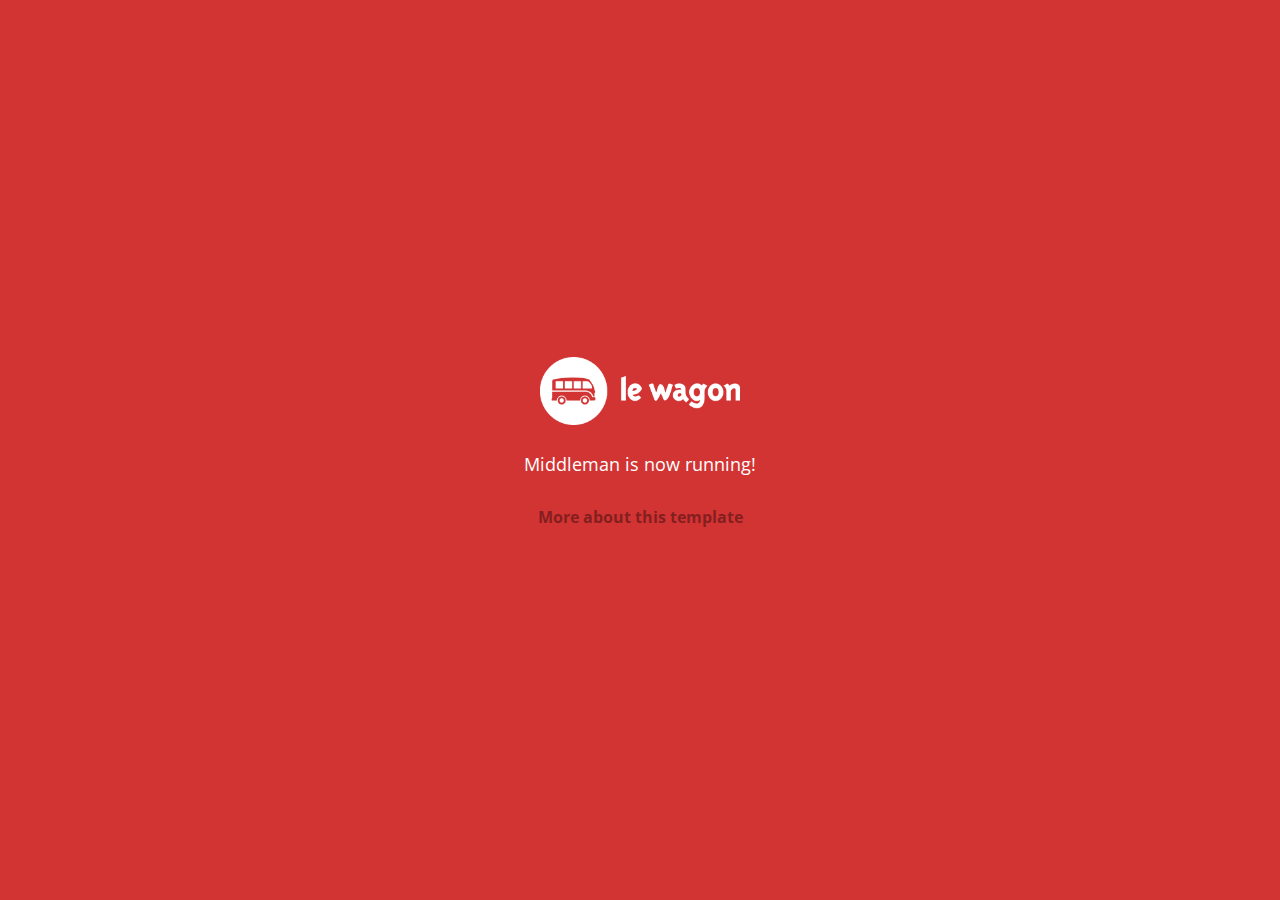
==== index.html @ c6ad1f58 "Automated commit at 2018-05-07 08:57:38 UTC by middleman-deploy 2.0.0-alpha" ====
<!doctype html>
<html>
  <head>
    <meta charset="utf-8">
    <meta http-equiv="x-ua-compatible" content="ie=edge">
    <meta name="viewport"
          content="width=device-width, initial-scale=1, shrink-to-fit=no">
    <!-- Use the title from a page's frontmatter if it has one -->
    <title>Le Wagon - Middleman</title>
    <link href="stylesheets/application-3c48b980.css" rel="stylesheet" />
    <script src="javascripts/application-93de88c9.js"></script>
    <link href="images/favicon-f15af148.png" rel="icon" type="image/png" />
  </head>
  <body>
    <div id="home">
  <div class="home-content">
    <img src="images/logo-acc9c0ec.png" width="200" alt="Logo" />
    <p>
      Middleman is now running!
    </p>
    <p class="about">
      <a href="about.html">More about this template</a>
    </p>
  </div>
</div>

  </body>
</html>
---- stylesheets/application-3c48b980.css ----
@import url("https://fonts.googleapis.com/css?family=Open+Sans:400,300,700|Raleway:400,100,300,700,500");/*!
 * Bootstrap v3.3.7 (http://getbootstrap.com)
 * Copyright 2011-2016 Twitter, Inc.
 * Licensed under MIT (https://github.com/twbs/bootstrap/blob/master/LICENSE)
 *//*! normalize.css v3.0.3 | MIT License | github.com/necolas/normalize.css */html{font-family:sans-serif;-ms-text-size-adjust:100%;-webkit-text-size-adjust:100%}body{margin:0}article,aside,details,figcaption,figure,footer,header,hgroup,main,menu,nav,section,summary{display:block}audio,canvas,progress,video{display:inline-block;vertical-align:baseline}audio:not([controls]){display:none;height:0}[hidden],template{display:none}a{background-color:transparent}a:active,a:hover{outline:0}abbr[title]{border-bottom:1px dotted}b,strong{font-weight:bold}dfn{font-style:italic}h1{font-size:2em;margin:0.67em 0}mark{background:#ff0;color:#000}small{font-size:80%}sub,sup{font-size:75%;line-height:0;position:relative;vertical-align:baseline}sup{top:-0.5em}sub{bottom:-0.25em}img{border:0}svg:not(:root){overflow:hidden}figure{margin:1em 40px}hr{-webkit-box-sizing:content-box;box-sizing:content-box;height:0}pre{overflow:auto}code,kbd,pre,samp{font-family:monospace, monospace;font-size:1em}button,input,optgroup,select,textarea{color:inherit;font:inherit;margin:0}button{overflow:visible}button,select{text-transform:none}button,html input[type="button"],input[type="reset"],input[type="submit"]{-webkit-appearance:button;cursor:pointer}button[disabled],html input[disabled]{cursor:default}button::-moz-focus-inner,input::-moz-focus-inner{border:0;padding:0}input{line-height:normal}input[type="checkbox"],input[type="radio"]{-webkit-box-sizing:border-box;box-sizing:border-box;padding:0}input[type="number"]::-webkit-inner-spin-button,input[type="number"]::-webkit-outer-spin-button{height:auto}input[type="search"]{-webkit-appearance:textfield;-webkit-box-sizing:content-box;box-sizing:content-box}input[type="search"]::-webkit-search-cancel-button,input[type="search"]::-webkit-search-decoration{-webkit-appearance:none}fieldset{border:1px solid #c0c0c0;margin:0 2px;padding:0.35em 0.625em 0.75em}legend{border:0;padding:0}textarea{overflow:auto}optgroup{font-weight:bold}table{border-collapse:collapse;border-spacing:0}td,th{padding:0}/*! Source: https://github.com/h5bp/html5-boilerplate/blob/master/src/css/main.css */@media print{*,*:before,*:after{background:transparent !important;color:#000 !important;-webkit-box-shadow:none !important;box-shadow:none !important;text-shadow:none !important}a,a:visited{text-decoration:underline}a[href]:after{content:" (" attr(href) ")"}abbr[title]:after{content:" (" attr(title) ")"}a[href^="#"]:after,a[href^="javascript:"]:after{content:""}pre,blockquote{border:1px solid #999;page-break-inside:avoid}thead{display:table-header-group}tr,img{page-break-inside:avoid}img{max-width:100% !important}p,h2,h3{orphans:3;widows:3}h2,h3{page-break-after:avoid}.navbar{display:none}.btn>.caret,.dropup>.btn>.caret{border-top-color:#000 !important}.label{border:1px solid #000}.table{border-collapse:collapse !important}.table td,.table th{background-color:#fff !important}.table-bordered th,.table-bordered td{border:1px solid #ddd !important}}@font-face{font-family:'Glyphicons Halflings';src:url("../assets/bootstrap/glyphicons-halflings-regular-86b6f62b.eot");src:url("../assets/bootstrap/glyphicons-halflings-regular-86b6f62b.eot?#iefix") format("embedded-opentype"),url("../assets/bootstrap/glyphicons-halflings-regular-ca35b697.woff2") format("woff2"),url("../assets/bootstrap/glyphicons-halflings-regular-278e49a8.woff") format("woff"),url("../assets/bootstrap/glyphicons-halflings-regular-44bc1850.ttf") format("truetype"),url("../assets/bootstrap/glyphicons-halflings-regular-de51a849.svg#glyphicons_halflingsregular") format("svg")}.glyphicon{position:relative;top:1px;display:inline-block;font-family:'Glyphicons Halflings';font-style:normal;font-weight:normal;line-height:1;-webkit-font-smoothing:antialiased;-moz-osx-font-smoothing:grayscale}.glyphicon-asterisk:before{content:"\002a"}.glyphicon-plus:before{content:"\002b"}.glyphicon-euro:before,.glyphicon-eur:before{content:"\20ac"}.glyphicon-minus:before{content:"\2212"}.glyphicon-cloud:before{content:"\2601"}.glyphicon-envelope:before{content:"\2709"}.glyphicon-pencil:before{content:"\270f"}.glyphicon-glass:before{content:"\e001"}.glyphicon-music:before{content:"\e002"}.glyphicon-search:before{content:"\e003"}.glyphicon-heart:before{content:"\e005"}.glyphicon-star:before{content:"\e006"}.glyphicon-star-empty:before{content:"\e007"}.glyphicon-user:before{content:"\e008"}.glyphicon-film:before{content:"\e009"}.glyphicon-th-large:before{content:"\e010"}.glyphicon-th:before{content:"\e011"}.glyphicon-th-list:before{content:"\e012"}.glyphicon-ok:before{content:"\e013"}.glyphicon-remove:before{content:"\e014"}.glyphicon-zoom-in:before{content:"\e015"}.glyphicon-zoom-out:before{content:"\e016"}.glyphicon-off:before{content:"\e017"}.glyphicon-signal:before{content:"\e018"}.glyphicon-cog:before{content:"\e019"}.glyphicon-trash:before{content:"\e020"}.glyphicon-home:before{content:"\e021"}.glyphicon-file:before{content:"\e022"}.glyphicon-time:before{content:"\e023"}.glyphicon-road:before{content:"\e024"}.glyphicon-download-alt:before{content:"\e025"}.glyphicon-download:before{content:"\e026"}.glyphicon-upload:before{content:"\e027"}.glyphicon-inbox:before{content:"\e028"}.glyphicon-play-circle:before{content:"\e029"}.glyphicon-repeat:before{content:"\e030"}.glyphicon-refresh:before{content:"\e031"}.glyphicon-list-alt:before{content:"\e032"}.glyphicon-lock:before{content:"\e033"}.glyphicon-flag:before{content:"\e034"}.glyphicon-headphones:before{content:"\e035"}.glyphicon-volume-off:before{content:"\e036"}.glyphicon-volume-down:before{content:"\e037"}.glyphicon-volume-up:before{content:"\e038"}.glyphicon-qrcode:before{content:"\e039"}.glyphicon-barcode:before{content:"\e040"}.glyphicon-tag:before{content:"\e041"}.glyphicon-tags:before{content:"\e042"}.glyphicon-book:before{content:"\e043"}.glyphicon-bookmark:before{content:"\e044"}.glyphicon-print:before{content:"\e045"}.glyphicon-camera:before{content:"\e046"}.glyphicon-font:before{content:"\e047"}.glyphicon-bold:before{content:"\e048"}.glyphicon-italic:before{content:"\e049"}.glyphicon-text-height:before{content:"\e050"}.glyphicon-text-width:before{content:"\e051"}.glyphicon-align-left:before{content:"\e052"}.glyphicon-align-center:before{content:"\e053"}.glyphicon-align-right:before{content:"\e054"}.glyphicon-align-justify:before{content:"\e055"}.glyphicon-list:before{content:"\e056"}.glyphicon-indent-left:before{content:"\e057"}.glyphicon-indent-right:before{content:"\e058"}.glyphicon-facetime-video:before{content:"\e059"}.glyphicon-picture:before{content:"\e060"}.glyphicon-map-marker:before{content:"\e062"}.glyphicon-adjust:before{content:"\e063"}.glyphicon-tint:before{content:"\e064"}.glyphicon-edit:before{content:"\e065"}.glyphicon-share:before{content:"\e066"}.glyphicon-check:before{content:"\e067"}.glyphicon-move:before{content:"\e068"}.glyphicon-step-backward:before{content:"\e069"}.glyphicon-fast-backward:before{content:"\e070"}.glyphicon-backward:before{content:"\e071"}.glyphicon-play:before{content:"\e072"}.glyphicon-pause:before{content:"\e073"}.glyphicon-stop:before{content:"\e074"}.glyphicon-forward:before{content:"\e075"}.glyphicon-fast-forward:before{content:"\e076"}.glyphicon-step-forward:before{content:"\e077"}.glyphicon-eject:before{content:"\e078"}.glyphicon-chevron-left:before{content:"\e079"}.glyphicon-chevron-right:before{content:"\e080"}.glyphicon-plus-sign:before{content:"\e081"}.glyphicon-minus-sign:before{content:"\e082"}.glyphicon-remove-sign:before{content:"\e083"}.glyphicon-ok-sign:before{content:"\e084"}.glyphicon-question-sign:before{content:"\e085"}.glyphicon-info-sign:before{content:"\e086"}.glyphicon-screenshot:before{content:"\e087"}.glyphicon-remove-circle:before{content:"\e088"}.glyphicon-ok-circle:before{content:"\e089"}.glyphicon-ban-circle:before{content:"\e090"}.glyphicon-arrow-left:before{content:"\e091"}.glyphicon-arrow-right:before{content:"\e092"}.glyphicon-arrow-up:before{content:"\e093"}.glyphicon-arrow-down:before{content:"\e094"}.glyphicon-share-alt:before{content:"\e095"}.glyphicon-resize-full:before{content:"\e096"}.glyphicon-resize-small:before{content:"\e097"}.glyphicon-exclamation-sign:before{content:"\e101"}.glyphicon-gift:before{content:"\e102"}.glyphicon-leaf:before{content:"\e103"}.glyphicon-fire:before{content:"\e104"}.glyphicon-eye-open:before{content:"\e105"}.glyphicon-eye-close:before{content:"\e106"}.glyphicon-warning-sign:before{content:"\e107"}.glyphicon-plane:before{content:"\e108"}.glyphicon-calendar:before{content:"\e109"}.glyphicon-random:before{content:"\e110"}.glyphicon-comment:before{content:"\e111"}.glyphicon-magnet:before{content:"\e112"}.glyphicon-chevron-up:before{content:"\e113"}.glyphicon-chevron-down:before{content:"\e114"}.glyphicon-retweet:before{content:"\e115"}.glyphicon-shopping-cart:before{content:"\e116"}.glyphicon-folder-close:before{content:"\e117"}.glyphicon-folder-open:before{content:"\e118"}.glyphicon-resize-vertical:before{content:"\e119"}.glyphicon-resize-horizontal:before{content:"\e120"}.glyphicon-hdd:before{content:"\e121"}.glyphicon-bullhorn:before{content:"\e122"}.glyphicon-bell:before{content:"\e123"}.glyphicon-certificate:before{content:"\e124"}.glyphicon-thumbs-up:before{content:"\e125"}.glyphicon-thumbs-down:before{content:"\e126"}.glyphicon-hand-right:before{content:"\e127"}.glyphicon-hand-left:before{content:"\e128"}.glyphicon-hand-up:before{content:"\e129"}.glyphicon-hand-down:before{content:"\e130"}.glyphicon-circle-arrow-right:before{content:"\e131"}.glyphicon-circle-arrow-left:before{content:"\e132"}.glyphicon-circle-arrow-up:before{content:"\e133"}.glyphicon-circle-arrow-down:before{content:"\e134"}.glyphicon-globe:before{content:"\e135"}.glyphicon-wrench:before{content:"\e136"}.glyphicon-tasks:before{content:"\e137"}.glyphicon-filter:before{content:"\e138"}.glyphicon-briefcase:before{content:"\e139"}.glyphicon-fullscreen:before{content:"\e140"}.glyphicon-dashboard:before{content:"\e141"}.glyphicon-paperclip:before{content:"\e142"}.glyphicon-heart-empty:before{content:"\e143"}.glyphicon-link:before{content:"\e144"}.glyphicon-phone:before{content:"\e145"}.glyphicon-pushpin:before{content:"\e146"}.glyphicon-usd:before{content:"\e148"}.glyphicon-gbp:before{content:"\e149"}.glyphicon-sort:before{content:"\e150"}.glyphicon-sort-by-alphabet:before{content:"\e151"}.glyphicon-sort-by-alphabet-alt:before{content:"\e152"}.glyphicon-sort-by-order:before{content:"\e153"}.glyphicon-sort-by-order-alt:before{content:"\e154"}.glyphicon-sort-by-attributes:before{content:"\e155"}.glyphicon-sort-by-attributes-alt:before{content:"\e156"}.glyphicon-unchecked:before{content:"\e157"}.glyphicon-expand:before{content:"\e158"}.glyphicon-collapse-down:before{content:"\e159"}.glyphicon-collapse-up:before{content:"\e160"}.glyphicon-log-in:before{content:"\e161"}.glyphicon-flash:before{content:"\e162"}.glyphicon-log-out:before{content:"\e163"}.glyphicon-new-window:before{content:"\e164"}.glyphicon-record:before{content:"\e165"}.glyphicon-save:before{content:"\e166"}.glyphicon-open:before{content:"\e167"}.glyphicon-saved:before{content:"\e168"}.glyphicon-import:before{content:"\e169"}.glyphicon-export:before{content:"\e170"}.glyphicon-send:before{content:"\e171"}.glyphicon-floppy-disk:before{content:"\e172"}.glyphicon-floppy-saved:before{content:"\e173"}.glyphicon-floppy-remove:before{content:"\e174"}.glyphicon-floppy-save:before{content:"\e175"}.glyphicon-floppy-open:before{content:"\e176"}.glyphicon-credit-card:before{content:"\e177"}.glyphicon-transfer:before{content:"\e178"}.glyphicon-cutlery:before{content:"\e179"}.glyphicon-header:before{content:"\e180"}.glyphicon-compressed:before{content:"\e181"}.glyphicon-earphone:before{content:"\e182"}.glyphicon-phone-alt:before{content:"\e183"}.glyphicon-tower:before{content:"\e184"}.glyphicon-stats:before{content:"\e185"}.glyphicon-sd-video:before{content:"\e186"}.glyphicon-hd-video:before{content:"\e187"}.glyphicon-subtitles:before{content:"\e188"}.glyphicon-sound-stereo:before{content:"\e189"}.glyphicon-sound-dolby:before{content:"\e190"}.glyphicon-sound-5-1:before{content:"\e191"}.glyphicon-sound-6-1:before{content:"\e192"}.glyphicon-sound-7-1:before{content:"\e193"}.glyphicon-copyright-mark:before{content:"\e194"}.glyphicon-registration-mark:before{content:"\e195"}.glyphicon-cloud-download:before{content:"\e197"}.glyphicon-cloud-upload:before{content:"\e198"}.glyphicon-tree-conifer:before{content:"\e199"}.glyphicon-tree-deciduous:before{content:"\e200"}.glyphicon-cd:before{content:"\e201"}.glyphicon-save-file:before{content:"\e202"}.glyphicon-open-file:before{content:"\e203"}.glyphicon-level-up:before{content:"\e204"}.glyphicon-copy:before{content:"\e205"}.glyphicon-paste:before{content:"\e206"}.glyphicon-alert:before{content:"\e209"}.glyphicon-equalizer:before{content:"\e210"}.glyphicon-king:before{content:"\e211"}.glyphicon-queen:before{content:"\e212"}.glyphicon-pawn:before{content:"\e213"}.glyphicon-bishop:before{content:"\e214"}.glyphicon-knight:before{content:"\e215"}.glyphicon-baby-formula:before{content:"\e216"}.glyphicon-tent:before{content:"\26fa"}.glyphicon-blackboard:before{content:"\e218"}.glyphicon-bed:before{content:"\e219"}.glyphicon-apple:before{content:"\f8ff"}.glyphicon-erase:before{content:"\e221"}.glyphicon-hourglass:before{content:"\231b"}.glyphicon-lamp:before{content:"\e223"}.glyphicon-duplicate:before{content:"\e224"}.glyphicon-piggy-bank:before{content:"\e225"}.glyphicon-scissors:before{content:"\e226"}.glyphicon-bitcoin:before{content:"\e227"}.glyphicon-btc:before{content:"\e227"}.glyphicon-xbt:before{content:"\e227"}.glyphicon-yen:before{content:"\00a5"}.glyphicon-jpy:before{content:"\00a5"}.glyphicon-ruble:before{content:"\20bd"}.glyphicon-rub:before{content:"\20bd"}.glyphicon-scale:before{content:"\e230"}.glyphicon-ice-lolly:before{content:"\e231"}.glyphicon-ice-lolly-tasted:before{content:"\e232"}.glyphicon-education:before{content:"\e233"}.glyphicon-option-horizontal:before{content:"\e234"}.glyphicon-option-vertical:before{content:"\e235"}.glyphicon-menu-hamburger:before{content:"\e236"}.glyphicon-modal-window:before{content:"\e237"}.glyphicon-oil:before{content:"\e238"}.glyphicon-grain:before{content:"\e239"}.glyphicon-sunglasses:before{content:"\e240"}.glyphicon-text-size:before{content:"\e241"}.glyphicon-text-color:before{content:"\e242"}.glyphicon-text-background:before{content:"\e243"}.glyphicon-object-align-top:before{content:"\e244"}.glyphicon-object-align-bottom:before{content:"\e245"}.glyphicon-object-align-horizontal:before{content:"\e246"}.glyphicon-object-align-left:before{content:"\e247"}.glyphicon-object-align-vertical:before{content:"\e248"}.glyphicon-object-align-right:before{content:"\e249"}.glyphicon-triangle-right:before{content:"\e250"}.glyphicon-triangle-left:before{content:"\e251"}.glyphicon-triangle-bottom:before{content:"\e252"}.glyphicon-triangle-top:before{content:"\e253"}.glyphicon-console:before{content:"\e254"}.glyphicon-superscript:before{content:"\e255"}.glyphicon-subscript:before{content:"\e256"}.glyphicon-menu-left:before{content:"\e257"}.glyphicon-menu-right:before{content:"\e258"}.glyphicon-menu-down:before{content:"\e259"}.glyphicon-menu-up:before{content:"\e260"}*{-webkit-box-sizing:border-box;box-sizing:border-box}*:before,*:after{-webkit-box-sizing:border-box;box-sizing:border-box}html{font-size:10px;-webkit-tap-highlight-color:transparent}body{font-family:"Open Sans", "Helvetica", "sans-serif";font-size:18px;line-height:1.42857143;color:#333333;background-color:#F4F4F4}input,button,select,textarea{font-family:inherit;font-size:inherit;line-height:inherit}a{color:#469AE0;text-decoration:none}a:hover,a:focus{color:#1f74ba;text-decoration:underline}a:focus{outline:5px auto -webkit-focus-ring-color;outline-offset:-2px}figure{margin:0}img{vertical-align:middle}.img-responsive{display:block;max-width:100%;height:auto}.img-rounded{border-radius:2px}.img-thumbnail{padding:4px;line-height:1.42857143;background-color:#F4F4F4;border:1px solid #ddd;border-radius:2px;-webkit-transition:all 0.2s ease-in-out;transition:all 0.2s ease-in-out;display:inline-block;max-width:100%;height:auto}.img-circle{border-radius:50%}hr{margin-top:25px;margin-bottom:25px;border:0;border-top:1px solid #eeeeee}.sr-only{position:absolute;width:1px;height:1px;margin:-1px;padding:0;overflow:hidden;clip:rect(0, 0, 0, 0);border:0}.sr-only-focusable:active,.sr-only-focusable:focus{position:static;width:auto;height:auto;margin:0;overflow:visible;clip:auto}[role="button"]{cursor:pointer}h1,h2,h3,h4,h5,h6,.h1,.h2,.h3,.h4,.h5,.h6{font-family:"Raleway", "Helvetica", "sans-serif";font-weight:500;line-height:1.1;color:inherit}h1 small,h1 .small,h2 small,h2 .small,h3 small,h3 .small,h4 small,h4 .small,h5 small,h5 .small,h6 small,h6 .small,.h1 small,.h1 .small,.h2 small,.h2 .small,.h3 small,.h3 .small,.h4 small,.h4 .small,.h5 small,.h5 .small,.h6 small,.h6 .small{font-weight:normal;line-height:1;color:#777777}h1,.h1,h2,.h2,h3,.h3{margin-top:25px;margin-bottom:12.5px}h1 small,h1 .small,.h1 small,.h1 .small,h2 small,h2 .small,.h2 small,.h2 .small,h3 small,h3 .small,.h3 small,.h3 .small{font-size:65%}h4,.h4,h5,.h5,h6,.h6{margin-top:12.5px;margin-bottom:12.5px}h4 small,h4 .small,.h4 small,.h4 .small,h5 small,h5 .small,.h5 small,.h5 .small,h6 small,h6 .small,.h6 small,.h6 .small{font-size:75%}h1,.h1{font-size:46px}h2,.h2{font-size:38px}h3,.h3{font-size:31px}h4,.h4{font-size:23px}h5,.h5{font-size:18px}h6,.h6{font-size:16px}p{margin:0 0 12.5px}.lead{margin-bottom:25px;font-size:20px;font-weight:300;line-height:1.4}@media (min-width: 768px){.lead{font-size:27px}}small,.small{font-size:88%}mark,.mark{background-color:#fcf8e3;padding:.2em}.text-left{text-align:left}.text-right{text-align:right}.text-center{text-align:center}.text-justify{text-align:justify}.text-nowrap{white-space:nowrap}.text-lowercase{text-transform:lowercase}.text-uppercase,.initialism{text-transform:uppercase}.text-capitalize{text-transform:capitalize}.text-muted{color:#777777}.text-primary{color:#469AE0}a.text-primary:hover,a.text-primary:focus{color:#2381d0}.text-success{color:#3c763d}a.text-success:hover,a.text-success:focus{color:#2b542c}.text-info{color:#31708f}a.text-info:hover,a.text-info:focus{color:#245269}.text-warning{color:#8a6d3b}a.text-warning:hover,a.text-warning:focus{color:#66512c}.text-danger{color:#a94442}a.text-danger:hover,a.text-danger:focus{color:#843534}.bg-primary{color:#fff}.bg-primary{background-color:#469AE0}a.bg-primary:hover,a.bg-primary:focus{background-color:#2381d0}.bg-success{background-color:#dff0d8}a.bg-success:hover,a.bg-success:focus{background-color:#c1e2b3}.bg-info{background-color:#d9edf7}a.bg-info:hover,a.bg-info:focus{background-color:#afd9ee}.bg-warning{background-color:#fcf8e3}a.bg-warning:hover,a.bg-warning:focus{background-color:#f7ecb5}.bg-danger{background-color:#f2dede}a.bg-danger:hover,a.bg-danger:focus{background-color:#e4b9b9}.page-header{padding-bottom:11.5px;margin:50px 0 25px;border-bottom:1px solid #eeeeee}ul,ol{margin-top:0;margin-bottom:12.5px}ul ul,ul ol,ol ul,ol ol{margin-bottom:0}.list-unstyled{padding-left:0;list-style:none}.list-inline{padding-left:0;list-style:none;margin-left:-5px}.list-inline>li{display:inline-block;padding-left:5px;padding-right:5px}dl{margin-top:0;margin-bottom:25px}dt,dd{line-height:1.42857143}dt{font-weight:bold}dd{margin-left:0}.dl-horizontal dd:before,.dl-horizontal dd:after{content:" ";display:table}.dl-horizontal dd:after{clear:both}@media (min-width: 768px){.dl-horizontal dt{float:left;width:160px;clear:left;text-align:right;overflow:hidden;text-overflow:ellipsis;white-space:nowrap}.dl-horizontal dd{margin-left:180px}}abbr[title],abbr[data-original-title]{cursor:help;border-bottom:1px dotted #777777}.initialism{font-size:90%}blockquote{padding:12.5px 25px;margin:0 0 25px;font-size:22.5px;border-left:5px solid #eeeeee}blockquote p:last-child,blockquote ul:last-child,blockquote ol:last-child{margin-bottom:0}blockquote footer,blockquote small,blockquote .small{display:block;font-size:80%;line-height:1.42857143;color:#777777}blockquote footer:before,blockquote small:before,blockquote .small:before{content:'\2014 \00A0'}.blockquote-reverse,blockquote.pull-right{padding-right:15px;padding-left:0;border-right:5px solid #eeeeee;border-left:0;text-align:right}.blockquote-reverse footer:before,.blockquote-reverse small:before,.blockquote-reverse .small:before,blockquote.pull-right footer:before,blockquote.pull-right small:before,blockquote.pull-right .small:before{content:''}.blockquote-reverse footer:after,.blockquote-reverse small:after,.blockquote-reverse .small:after,blockquote.pull-right footer:after,blockquote.pull-right small:after,blockquote.pull-right .small:after{content:'\00A0 \2014'}address{margin-bottom:25px;font-style:normal;line-height:1.42857143}code,kbd,pre,samp{font-family:Menlo, Monaco, Consolas, "Courier New", monospace}code{padding:2px 4px;font-size:90%;color:#c7254e;background-color:#f9f2f4;border-radius:2px}kbd{padding:2px 4px;font-size:90%;color:#fff;background-color:#333;border-radius:2px;-webkit-box-shadow:inset 0 -1px 0 rgba(0,0,0,0.25);box-shadow:inset 0 -1px 0 rgba(0,0,0,0.25)}kbd kbd{padding:0;font-size:100%;font-weight:bold;-webkit-box-shadow:none;box-shadow:none}pre{display:block;padding:12px;margin:0 0 12.5px;font-size:17px;line-height:1.42857143;word-break:break-all;word-wrap:break-word;color:#333333;background-color:#f5f5f5;border:1px solid #ccc;border-radius:2px}pre code{padding:0;font-size:inherit;color:inherit;white-space:pre-wrap;background-color:transparent;border-radius:0}.pre-scrollable{max-height:340px;overflow-y:scroll}.container{margin-right:auto;margin-left:auto;padding-left:15px;padding-right:15px}.container:before,.container:after{content:" ";display:table}.container:after{clear:both}@media (min-width: 768px){.container{width:750px}}@media (min-width: 992px){.container{width:970px}}@media (min-width: 1200px){.container{width:1170px}}.container-fluid{margin-right:auto;margin-left:auto;padding-left:15px;padding-right:15px}.container-fluid:before,.container-fluid:after{content:" ";display:table}.container-fluid:after{clear:both}.row{margin-left:-15px;margin-right:-15px}.row:before,.row:after{content:" ";display:table}.row:after{clear:both}.col-xs-1,.col-sm-1,.col-md-1,.col-lg-1,.col-xs-2,.col-sm-2,.col-md-2,.col-lg-2,.col-xs-3,.col-sm-3,.col-md-3,.col-lg-3,.col-xs-4,.col-sm-4,.col-md-4,.col-lg-4,.col-xs-5,.col-sm-5,.col-md-5,.col-lg-5,.col-xs-6,.col-sm-6,.col-md-6,.col-lg-6,.col-xs-7,.col-sm-7,.col-md-7,.col-lg-7,.col-xs-8,.col-sm-8,.col-md-8,.col-lg-8,.col-xs-9,.col-sm-9,.col-md-9,.col-lg-9,.col-xs-10,.col-sm-10,.col-md-10,.col-lg-10,.col-xs-11,.col-sm-11,.col-md-11,.col-lg-11,.col-xs-12,.col-sm-12,.col-md-12,.col-lg-12{position:relative;min-height:1px;padding-left:15px;padding-right:15px}.col-xs-1,.col-xs-2,.col-xs-3,.col-xs-4,.col-xs-5,.col-xs-6,.col-xs-7,.col-xs-8,.col-xs-9,.col-xs-10,.col-xs-11,.col-xs-12{float:left}.col-xs-1{width:8.33333333%}.col-xs-2{width:16.66666667%}.col-xs-3{width:25%}.col-xs-4{width:33.33333333%}.col-xs-5{width:41.66666667%}.col-xs-6{width:50%}.col-xs-7{width:58.33333333%}.col-xs-8{width:66.66666667%}.col-xs-9{width:75%}.col-xs-10{width:83.33333333%}.col-xs-11{width:91.66666667%}.col-xs-12{width:100%}.col-xs-pull-0{right:auto}.col-xs-pull-1{right:8.33333333%}.col-xs-pull-2{right:16.66666667%}.col-xs-pull-3{right:25%}.col-xs-pull-4{right:33.33333333%}.col-xs-pull-5{right:41.66666667%}.col-xs-pull-6{right:50%}.col-xs-pull-7{right:58.33333333%}.col-xs-pull-8{right:66.66666667%}.col-xs-pull-9{right:75%}.col-xs-pull-10{right:83.33333333%}.col-xs-pull-11{right:91.66666667%}.col-xs-pull-12{right:100%}.col-xs-push-0{left:auto}.col-xs-push-1{left:8.33333333%}.col-xs-push-2{left:16.66666667%}.col-xs-push-3{left:25%}.col-xs-push-4{left:33.33333333%}.col-xs-push-5{left:41.66666667%}.col-xs-push-6{left:50%}.col-xs-push-7{left:58.33333333%}.col-xs-push-8{left:66.66666667%}.col-xs-push-9{left:75%}.col-xs-push-10{left:83.33333333%}.col-xs-push-11{left:91.66666667%}.col-xs-push-12{left:100%}.col-xs-offset-0{margin-left:0%}.col-xs-offset-1{margin-left:8.33333333%}.col-xs-offset-2{margin-left:16.66666667%}.col-xs-offset-3{margin-left:25%}.col-xs-offset-4{margin-left:33.33333333%}.col-xs-offset-5{margin-left:41.66666667%}.col-xs-offset-6{margin-left:50%}.col-xs-offset-7{margin-left:58.33333333%}.col-xs-offset-8{margin-left:66.66666667%}.col-xs-offset-9{margin-left:75%}.col-xs-offset-10{margin-left:83.33333333%}.col-xs-offset-11{margin-left:91.66666667%}.col-xs-offset-12{margin-left:100%}@media (min-width: 768px){.col-sm-1,.col-sm-2,.col-sm-3,.col-sm-4,.col-sm-5,.col-sm-6,.col-sm-7,.col-sm-8,.col-sm-9,.col-sm-10,.col-sm-11,.col-sm-12{float:left}.col-sm-1{width:8.33333333%}.col-sm-2{width:16.66666667%}.col-sm-3{width:25%}.col-sm-4{width:33.33333333%}.col-sm-5{width:41.66666667%}.col-sm-6{width:50%}.col-sm-7{width:58.33333333%}.col-sm-8{width:66.66666667%}.col-sm-9{width:75%}.col-sm-10{width:83.33333333%}.col-sm-11{width:91.66666667%}.col-sm-12{width:100%}.col-sm-pull-0{right:auto}.col-sm-pull-1{right:8.33333333%}.col-sm-pull-2{right:16.66666667%}.col-sm-pull-3{right:25%}.col-sm-pull-4{right:33.33333333%}.col-sm-pull-5{right:41.66666667%}.col-sm-pull-6{right:50%}.col-sm-pull-7{right:58.33333333%}.col-sm-pull-8{right:66.66666667%}.col-sm-pull-9{right:75%}.col-sm-pull-10{right:83.33333333%}.col-sm-pull-11{right:91.66666667%}.col-sm-pull-12{right:100%}.col-sm-push-0{left:auto}.col-sm-push-1{left:8.33333333%}.col-sm-push-2{left:16.66666667%}.col-sm-push-3{left:25%}.col-sm-push-4{left:33.33333333%}.col-sm-push-5{left:41.66666667%}.col-sm-push-6{left:50%}.col-sm-push-7{left:58.33333333%}.col-sm-push-8{left:66.66666667%}.col-sm-push-9{left:75%}.col-sm-push-10{left:83.33333333%}.col-sm-push-11{left:91.66666667%}.col-sm-push-12{left:100%}.col-sm-offset-0{margin-left:0%}.col-sm-offset-1{margin-left:8.33333333%}.col-sm-offset-2{margin-left:16.66666667%}.col-sm-offset-3{margin-left:25%}.col-sm-offset-4{margin-left:33.33333333%}.col-sm-offset-5{margin-left:41.66666667%}.col-sm-offset-6{margin-left:50%}.col-sm-offset-7{margin-left:58.33333333%}.col-sm-offset-8{margin-left:66.66666667%}.col-sm-offset-9{margin-left:75%}.col-sm-offset-10{margin-left:83.33333333%}.col-sm-offset-11{margin-left:91.66666667%}.col-sm-offset-12{margin-left:100%}}@media (min-width: 992px){.col-md-1,.col-md-2,.col-md-3,.col-md-4,.col-md-5,.col-md-6,.col-md-7,.col-md-8,.col-md-9,.col-md-10,.col-md-11,.col-md-12{float:left}.col-md-1{width:8.33333333%}.col-md-2{width:16.66666667%}.col-md-3{width:25%}.col-md-4{width:33.33333333%}.col-md-5{width:41.66666667%}.col-md-6{width:50%}.col-md-7{width:58.33333333%}.col-md-8{width:66.66666667%}.col-md-9{width:75%}.col-md-10{width:83.33333333%}.col-md-11{width:91.66666667%}.col-md-12{width:100%}.col-md-pull-0{right:auto}.col-md-pull-1{right:8.33333333%}.col-md-pull-2{right:16.66666667%}.col-md-pull-3{right:25%}.col-md-pull-4{right:33.33333333%}.col-md-pull-5{right:41.66666667%}.col-md-pull-6{right:50%}.col-md-pull-7{right:58.33333333%}.col-md-pull-8{right:66.66666667%}.col-md-pull-9{right:75%}.col-md-pull-10{right:83.33333333%}.col-md-pull-11{right:91.66666667%}.col-md-pull-12{right:100%}.col-md-push-0{left:auto}.col-md-push-1{left:8.33333333%}.col-md-push-2{left:16.66666667%}.col-md-push-3{left:25%}.col-md-push-4{left:33.33333333%}.col-md-push-5{left:41.66666667%}.col-md-push-6{left:50%}.col-md-push-7{left:58.33333333%}.col-md-push-8{left:66.66666667%}.col-md-push-9{left:75%}.col-md-push-10{left:83.33333333%}.col-md-push-11{left:91.66666667%}.col-md-push-12{left:100%}.col-md-offset-0{margin-left:0%}.col-md-offset-1{margin-left:8.33333333%}.col-md-offset-2{margin-left:16.66666667%}.col-md-offset-3{margin-left:25%}.col-md-offset-4{margin-left:33.33333333%}.col-md-offset-5{margin-left:41.66666667%}.col-md-offset-6{margin-left:50%}.col-md-offset-7{margin-left:58.33333333%}.col-md-offset-8{margin-left:66.66666667%}.col-md-offset-9{margin-left:75%}.col-md-offset-10{margin-left:83.33333333%}.col-md-offset-11{margin-left:91.66666667%}.col-md-offset-12{margin-left:100%}}@media (min-width: 1200px){.col-lg-1,.col-lg-2,.col-lg-3,.col-lg-4,.col-lg-5,.col-lg-6,.col-lg-7,.col-lg-8,.col-lg-9,.col-lg-10,.col-lg-11,.col-lg-12{float:left}.col-lg-1{width:8.33333333%}.col-lg-2{width:16.66666667%}.col-lg-3{width:25%}.col-lg-4{width:33.33333333%}.col-lg-5{width:41.66666667%}.col-lg-6{width:50%}.col-lg-7{width:58.33333333%}.col-lg-8{width:66.66666667%}.col-lg-9{width:75%}.col-lg-10{width:83.33333333%}.col-lg-11{width:91.66666667%}.col-lg-12{width:100%}.col-lg-pull-0{right:auto}.col-lg-pull-1{right:8.33333333%}.col-lg-pull-2{right:16.66666667%}.col-lg-pull-3{right:25%}.col-lg-pull-4{right:33.33333333%}.col-lg-pull-5{right:41.66666667%}.col-lg-pull-6{right:50%}.col-lg-pull-7{right:58.33333333%}.col-lg-pull-8{right:66.66666667%}.col-lg-pull-9{right:75%}.col-lg-pull-10{right:83.33333333%}.col-lg-pull-11{right:91.66666667%}.col-lg-pull-12{right:100%}.col-lg-push-0{left:auto}.col-lg-push-1{left:8.33333333%}.col-lg-push-2{left:16.66666667%}.col-lg-push-3{left:25%}.col-lg-push-4{left:33.33333333%}.col-lg-push-5{left:41.66666667%}.col-lg-push-6{left:50%}.col-lg-push-7{left:58.33333333%}.col-lg-push-8{left:66.66666667%}.col-lg-push-9{left:75%}.col-lg-push-10{left:83.33333333%}.col-lg-push-11{left:91.66666667%}.col-lg-push-12{left:100%}.col-lg-offset-0{margin-left:0%}.col-lg-offset-1{margin-left:8.33333333%}.col-lg-offset-2{margin-left:16.66666667%}.col-lg-offset-3{margin-left:25%}.col-lg-offset-4{margin-left:33.33333333%}.col-lg-offset-5{margin-left:41.66666667%}.col-lg-offset-6{margin-left:50%}.col-lg-offset-7{margin-left:58.33333333%}.col-lg-offset-8{margin-left:66.66666667%}.col-lg-offset-9{margin-left:75%}.col-lg-offset-10{margin-left:83.33333333%}.col-lg-offset-11{margin-left:91.66666667%}.col-lg-offset-12{margin-left:100%}}table{background-color:transparent}caption{padding-top:8px;padding-bottom:8px;color:#777777;text-align:left}th{text-align:left}.table{width:100%;max-width:100%;margin-bottom:25px}.table>thead>tr>th,.table>thead>tr>td,.table>tbody>tr>th,.table>tbody>tr>td,.table>tfoot>tr>th,.table>tfoot>tr>td{padding:8px;line-height:1.42857143;vertical-align:top;border-top:1px solid #ddd}.table>thead>tr>th{vertical-align:bottom;border-bottom:2px solid #ddd}.table>caption+thead>tr:first-child>th,.table>caption+thead>tr:first-child>td,.table>colgroup+thead>tr:first-child>th,.table>colgroup+thead>tr:first-child>td,.table>thead:first-child>tr:first-child>th,.table>thead:first-child>tr:first-child>td{border-top:0}.table>tbody+tbody{border-top:2px solid #ddd}.table .table{background-color:#F4F4F4}.table-condensed>thead>tr>th,.table-condensed>thead>tr>td,.table-condensed>tbody>tr>th,.table-condensed>tbody>tr>td,.table-condensed>tfoot>tr>th,.table-condensed>tfoot>tr>td{padding:5px}.table-bordered{border:1px solid #ddd}.table-bordered>thead>tr>th,.table-bordered>thead>tr>td,.table-bordered>tbody>tr>th,.table-bordered>tbody>tr>td,.table-bordered>tfoot>tr>th,.table-bordered>tfoot>tr>td{border:1px solid #ddd}.table-bordered>thead>tr>th,.table-bordered>thead>tr>td{border-bottom-width:2px}.table-striped>tbody>tr:nth-of-type(odd){background-color:#f9f9f9}.table-hover>tbody>tr:hover{background-color:#f5f5f5}table col[class*="col-"]{position:static;float:none;display:table-column}table td[class*="col-"],table th[class*="col-"]{position:static;float:none;display:table-cell}.table>thead>tr>td.active,.table>thead>tr>th.active,.table>thead>tr.active>td,.table>thead>tr.active>th,.table>tbody>tr>td.active,.table>tbody>tr>th.active,.table>tbody>tr.active>td,.table>tbody>tr.active>th,.table>tfoot>tr>td.active,.table>tfoot>tr>th.active,.table>tfoot>tr.active>td,.table>tfoot>tr.active>th{background-color:#f5f5f5}.table-hover>tbody>tr>td.active:hover,.table-hover>tbody>tr>th.active:hover,.table-hover>tbody>tr.active:hover>td,.table-hover>tbody>tr:hover>.active,.table-hover>tbody>tr.active:hover>th{background-color:#e8e8e8}.table>thead>tr>td.success,.table>thead>tr>th.success,.table>thead>tr.success>td,.table>thead>tr.success>th,.table>tbody>tr>td.success,.table>tbody>tr>th.success,.table>tbody>tr.success>td,.table>tbody>tr.success>th,.table>tfoot>tr>td.success,.table>tfoot>tr>th.success,.table>tfoot>tr.success>td,.table>tfoot>tr.success>th{background-color:#dff0d8}.table-hover>tbody>tr>td.success:hover,.table-hover>tbody>tr>th.success:hover,.table-hover>tbody>tr.success:hover>td,.table-hover>tbody>tr:hover>.success,.table-hover>tbody>tr.success:hover>th{background-color:#d0e9c6}.table>thead>tr>td.info,.table>thead>tr>th.info,.table>thead>tr.info>td,.table>thead>tr.info>th,.table>tbody>tr>td.info,.table>tbody>tr>th.info,.table>tbody>tr.info>td,.table>tbody>tr.info>th,.table>tfoot>tr>td.info,.table>tfoot>tr>th.info,.table>tfoot>tr.info>td,.table>tfoot>tr.info>th{background-color:#d9edf7}.table-hover>tbody>tr>td.info:hover,.table-hover>tbody>tr>th.info:hover,.table-hover>tbody>tr.info:hover>td,.table-hover>tbody>tr:hover>.info,.table-hover>tbody>tr.info:hover>th{background-color:#c4e3f3}.table>thead>tr>td.warning,.table>thead>tr>th.warning,.table>thead>tr.warning>td,.table>thead>tr.warning>th,.table>tbody>tr>td.warning,.table>tbody>tr>th.warning,.table>tbody>tr.warning>td,.table>tbody>tr.warning>th,.table>tfoot>tr>td.warning,.table>tfoot>tr>th.warning,.table>tfoot>tr.warning>td,.table>tfoot>tr.warning>th{background-color:#fcf8e3}.table-hover>tbody>tr>td.warning:hover,.table-hover>tbody>tr>th.warning:hover,.table-hover>tbody>tr.warning:hover>td,.table-hover>tbody>tr:hover>.warning,.table-hover>tbody>tr.warning:hover>th{background-color:#faf2cc}.table>thead>tr>td.danger,.table>thead>tr>th.danger,.table>thead>tr.danger>td,.table>thead>tr.danger>th,.table>tbody>tr>td.danger,.table>tbody>tr>th.danger,.table>tbody>tr.danger>td,.table>tbody>tr.danger>th,.table>tfoot>tr>td.danger,.table>tfoot>tr>th.danger,.table>tfoot>tr.danger>td,.table>tfoot>tr.danger>th{background-color:#f2dede}.table-hover>tbody>tr>td.danger:hover,.table-hover>tbody>tr>th.danger:hover,.table-hover>tbody>tr.danger:hover>td,.table-hover>tbody>tr:hover>.danger,.table-hover>tbody>tr.danger:hover>th{background-color:#ebcccc}.table-responsive{overflow-x:auto;min-height:0.01%}@media screen and (max-width: 767px){.table-responsive{width:100%;margin-bottom:18.75px;overflow-y:hidden;-ms-overflow-style:-ms-autohiding-scrollbar;border:1px solid #ddd}.table-responsive>.table{margin-bottom:0}.table-responsive>.table>thead>tr>th,.table-responsive>.table>thead>tr>td,.table-responsive>.table>tbody>tr>th,.table-responsive>.table>tbody>tr>td,.table-responsive>.table>tfoot>tr>th,.table-responsive>.table>tfoot>tr>td{white-space:nowrap}.table-responsive>.table-bordered{border:0}.table-responsive>.table-bordered>thead>tr>th:first-child,.table-responsive>.table-bordered>thead>tr>td:first-child,.table-responsive>.table-bordered>tbody>tr>th:first-child,.table-responsive>.table-bordered>tbody>tr>td:first-child,.table-responsive>.table-bordered>tfoot>tr>th:first-child,.table-responsive>.table-bordered>tfoot>tr>td:first-child{border-left:0}.table-responsive>.table-bordered>thead>tr>th:last-child,.table-responsive>.table-bordered>thead>tr>td:last-child,.table-responsive>.table-bordered>tbody>tr>th:last-child,.table-responsive>.table-bordered>tbody>tr>td:last-child,.table-responsive>.table-bordered>tfoot>tr>th:last-child,.table-responsive>.table-bordered>tfoot>tr>td:last-child{border-right:0}.table-responsive>.table-bordered>tbody>tr:last-child>th,.table-responsive>.table-bordered>tbody>tr:last-child>td,.table-responsive>.table-bordered>tfoot>tr:last-child>th,.table-responsive>.table-bordered>tfoot>tr:last-child>td{border-bottom:0}}fieldset{padding:0;margin:0;border:0;min-width:0}legend{display:block;width:100%;padding:0;margin-bottom:25px;font-size:27px;line-height:inherit;color:#333333;border:0;border-bottom:1px solid #e5e5e5}label{display:inline-block;max-width:100%;margin-bottom:5px;font-weight:bold}input[type="search"]{-webkit-box-sizing:border-box;box-sizing:border-box}input[type="radio"],input[type="checkbox"]{margin:4px 0 0;margin-top:1px \9;line-height:normal}input[type="file"]{display:block}input[type="range"]{display:block;width:100%}select[multiple],select[size]{height:auto}input[type="file"]:focus,input[type="radio"]:focus,input[type="checkbox"]:focus{outline:5px auto -webkit-focus-ring-color;outline-offset:-2px}output{display:block;padding-top:7px;font-size:18px;line-height:1.42857143;color:#000000}.form-control{display:block;width:100%;height:39px;padding:6px 12px;font-size:18px;line-height:1.42857143;color:#000000;background-color:#fff;background-image:none;border:1px solid #ccc;border-radius:2px;-webkit-box-shadow:inset 0 1px 1px rgba(0,0,0,0.075);box-shadow:inset 0 1px 1px rgba(0,0,0,0.075);-webkit-transition:border-color ease-in-out 0.15s, box-shadow ease-in-out 0.15s;-webkit-transition:border-color ease-in-out 0.15s, -webkit-box-shadow ease-in-out 0.15s;transition:border-color ease-in-out 0.15s, -webkit-box-shadow ease-in-out 0.15s;transition:border-color ease-in-out 0.15s, box-shadow ease-in-out 0.15s;transition:border-color ease-in-out 0.15s, box-shadow ease-in-out 0.15s, -webkit-box-shadow ease-in-out 0.15s}.form-control:focus{border-color:#66afe9;outline:0;-webkit-box-shadow:inset 0 1px 1px rgba(0,0,0,0.075),0 0 8px rgba(102,175,233,0.6);box-shadow:inset 0 1px 1px rgba(0,0,0,0.075),0 0 8px rgba(102,175,233,0.6)}.form-control::-moz-placeholder{color:#999;opacity:1}.form-control:-ms-input-placeholder{color:#999}.form-control::-webkit-input-placeholder{color:#999}.form-control::-ms-expand{border:0;background-color:transparent}.form-control[disabled],.form-control[readonly],fieldset[disabled] .form-control{background-color:#eeeeee;opacity:1}.form-control[disabled],fieldset[disabled] .form-control{cursor:not-allowed}textarea.form-control{height:auto}input[type="search"]{-webkit-appearance:none}@media screen and (-webkit-min-device-pixel-ratio: 0){input[type="date"].form-control,input[type="time"].form-control,input[type="datetime-local"].form-control,input[type="month"].form-control{line-height:39px}input[type="date"].input-sm,.input-group-sm>input[type="date"].form-control,.input-group-sm>input[type="date"].input-group-addon,.input-group-sm>.input-group-btn>input[type="date"].btn,.input-group-sm input[type="date"],input[type="time"].input-sm,.input-group-sm>input[type="time"].form-control,.input-group-sm>input[type="time"].input-group-addon,.input-group-sm>.input-group-btn>input[type="time"].btn,.input-group-sm input[type="time"],input[type="datetime-local"].input-sm,.input-group-sm>input[type="datetime-local"].form-control,.input-group-sm>input[type="datetime-local"].input-group-addon,.input-group-sm>.input-group-btn>input[type="datetime-local"].btn,.input-group-sm input[type="datetime-local"],input[type="month"].input-sm,.input-group-sm>input[type="month"].form-control,.input-group-sm>input[type="month"].input-group-addon,.input-group-sm>.input-group-btn>input[type="month"].btn,.input-group-sm input[type="month"]{line-height:36px}input[type="date"].input-lg,.input-group-lg>input[type="date"].form-control,.input-group-lg>input[type="date"].input-group-addon,.input-group-lg>.input-group-btn>input[type="date"].btn,.input-group-lg input[type="date"],input[type="time"].input-lg,.input-group-lg>input[type="time"].form-control,.input-group-lg>input[type="time"].input-group-addon,.input-group-lg>.input-group-btn>input[type="time"].btn,.input-group-lg input[type="time"],input[type="datetime-local"].input-lg,.input-group-lg>input[type="datetime-local"].form-control,.input-group-lg>input[type="datetime-local"].input-group-addon,.input-group-lg>.input-group-btn>input[type="datetime-local"].btn,.input-group-lg input[type="datetime-local"],input[type="month"].input-lg,.input-group-lg>input[type="month"].form-control,.input-group-lg>input[type="month"].input-group-addon,.input-group-lg>.input-group-btn>input[type="month"].btn,.input-group-lg input[type="month"]{line-height:53px}}.form-group{margin-bottom:15px}.radio,.checkbox{position:relative;display:block;margin-top:10px;margin-bottom:10px}.radio label,.checkbox label{min-height:25px;padding-left:20px;margin-bottom:0;font-weight:normal;cursor:pointer}.radio input[type="radio"],.radio-inline input[type="radio"],.checkbox input[type="checkbox"],.checkbox-inline input[type="checkbox"]{position:absolute;margin-left:-20px;margin-top:4px \9}.radio+.radio,.checkbox+.checkbox{margin-top:-5px}.radio-inline,.checkbox-inline{position:relative;display:inline-block;padding-left:20px;margin-bottom:0;vertical-align:middle;font-weight:normal;cursor:pointer}.radio-inline+.radio-inline,.checkbox-inline+.checkbox-inline{margin-top:0;margin-left:10px}input[type="radio"][disabled],input[type="radio"].disabled,fieldset[disabled] input[type="radio"],input[type="checkbox"][disabled],input[type="checkbox"].disabled,fieldset[disabled] input[type="checkbox"]{cursor:not-allowed}.radio-inline.disabled,fieldset[disabled] .radio-inline,.checkbox-inline.disabled,fieldset[disabled] .checkbox-inline{cursor:not-allowed}.radio.disabled label,fieldset[disabled] .radio label,.checkbox.disabled label,fieldset[disabled] .checkbox label{cursor:not-allowed}.form-control-static{padding-top:7px;padding-bottom:7px;margin-bottom:0;min-height:43px}.form-control-static.input-lg,.input-group-lg>.form-control-static.form-control,.input-group-lg>.form-control-static.input-group-addon,.input-group-lg>.input-group-btn>.form-control-static.btn,.form-control-static.input-sm,.input-group-sm>.form-control-static.form-control,.input-group-sm>.form-control-static.input-group-addon,.input-group-sm>.input-group-btn>.form-control-static.btn{padding-left:0;padding-right:0}.input-sm,.input-group-sm>.form-control,.input-group-sm>.input-group-addon,.input-group-sm>.input-group-btn>.btn{height:36px;padding:5px 10px;font-size:16px;line-height:1.5;border-radius:2px}select.input-sm,.input-group-sm>select.form-control,.input-group-sm>select.input-group-addon,.input-group-sm>.input-group-btn>select.btn{height:36px;line-height:36px}textarea.input-sm,.input-group-sm>textarea.form-control,.input-group-sm>textarea.input-group-addon,.input-group-sm>.input-group-btn>textarea.btn,select[multiple].input-sm,.input-group-sm>select[multiple].form-control,.input-group-sm>select[multiple].input-group-addon,.input-group-sm>.input-group-btn>select[multiple].btn{height:auto}.form-group-sm .form-control{height:36px;padding:5px 10px;font-size:16px;line-height:1.5;border-radius:2px}.form-group-sm select.form-control{height:36px;line-height:36px}.form-group-sm textarea.form-control,.form-group-sm select[multiple].form-control{height:auto}.form-group-sm .form-control-static{height:36px;min-height:41px;padding:6px 10px;font-size:16px;line-height:1.5}.input-lg,.input-group-lg>.form-control,.input-group-lg>.input-group-addon,.input-group-lg>.input-group-btn>.btn{height:53px;padding:10px 16px;font-size:23px;line-height:1.3333333;border-radius:2px}select.input-lg,.input-group-lg>select.form-control,.input-group-lg>select.input-group-addon,.input-group-lg>.input-group-btn>select.btn{height:53px;line-height:53px}textarea.input-lg,.input-group-lg>textarea.form-control,.input-group-lg>textarea.input-group-addon,.input-group-lg>.input-group-btn>textarea.btn,select[multiple].input-lg,.input-group-lg>select[multiple].form-control,.input-group-lg>select[multiple].input-group-addon,.input-group-lg>.input-group-btn>select[multiple].btn{height:auto}.form-group-lg .form-control{height:53px;padding:10px 16px;font-size:23px;line-height:1.3333333;border-radius:2px}.form-group-lg select.form-control{height:53px;line-height:53px}.form-group-lg textarea.form-control,.form-group-lg select[multiple].form-control{height:auto}.form-group-lg .form-control-static{height:53px;min-height:48px;padding:11px 16px;font-size:23px;line-height:1.3333333}.has-feedback{position:relative}.has-feedback .form-control{padding-right:48.75px}.form-control-feedback{position:absolute;top:0;right:0;z-index:2;display:block;width:39px;height:39px;line-height:39px;text-align:center;pointer-events:none}.input-lg+.form-control-feedback,.input-group-lg>.form-control+.form-control-feedback,.input-group-lg>.input-group-addon+.form-control-feedback,.input-group-lg>.input-group-btn>.btn+.form-control-feedback,.input-group-lg+.form-control-feedback,.form-group-lg .form-control+.form-control-feedback{width:53px;height:53px;line-height:53px}.input-sm+.form-control-feedback,.input-group-sm>.form-control+.form-control-feedback,.input-group-sm>.input-group-addon+.form-control-feedback,.input-group-sm>.input-group-btn>.btn+.form-control-feedback,.input-group-sm+.form-control-feedback,.form-group-sm .form-control+.form-control-feedback{width:36px;height:36px;line-height:36px}.has-success .help-block,.has-success .control-label,.has-success .radio,.has-success .checkbox,.has-success .radio-inline,.has-success .checkbox-inline,.has-success.radio label,.has-success.checkbox label,.has-success.radio-inline label,.has-success.checkbox-inline label{color:#3c763d}.has-success .form-control{border-color:#3c763d;-webkit-box-shadow:inset 0 1px 1px rgba(0,0,0,0.075);box-shadow:inset 0 1px 1px rgba(0,0,0,0.075)}.has-success .form-control:focus{border-color:#2b542c;-webkit-box-shadow:inset 0 1px 1px rgba(0,0,0,0.075),0 0 6px #67b168;box-shadow:inset 0 1px 1px rgba(0,0,0,0.075),0 0 6px #67b168}.has-success .input-group-addon{color:#3c763d;border-color:#3c763d;background-color:#dff0d8}.has-success .form-control-feedback{color:#3c763d}.has-warning .help-block,.has-warning .control-label,.has-warning .radio,.has-warning .checkbox,.has-warning .radio-inline,.has-warning .checkbox-inline,.has-warning.radio label,.has-warning.checkbox label,.has-warning.radio-inline label,.has-warning.checkbox-inline label{color:#8a6d3b}.has-warning .form-control{border-color:#8a6d3b;-webkit-box-shadow:inset 0 1px 1px rgba(0,0,0,0.075);box-shadow:inset 0 1px 1px rgba(0,0,0,0.075)}.has-warning .form-control:focus{border-color:#66512c;-webkit-box-shadow:inset 0 1px 1px rgba(0,0,0,0.075),0 0 6px #c0a16b;box-shadow:inset 0 1px 1px rgba(0,0,0,0.075),0 0 6px #c0a16b}.has-warning .input-group-addon{color:#8a6d3b;border-color:#8a6d3b;background-color:#fcf8e3}.has-warning .form-control-feedback{color:#8a6d3b}.has-error .help-block,.has-error .control-label,.has-error .radio,.has-error .checkbox,.has-error .radio-inline,.has-error .checkbox-inline,.has-error.radio label,.has-error.checkbox label,.has-error.radio-inline label,.has-error.checkbox-inline label{color:#a94442}.has-error .form-control{border-color:#a94442;-webkit-box-shadow:inset 0 1px 1px rgba(0,0,0,0.075);box-shadow:inset 0 1px 1px rgba(0,0,0,0.075)}.has-error .form-control:focus{border-color:#843534;-webkit-box-shadow:inset 0 1px 1px rgba(0,0,0,0.075),0 0 6px #ce8483;box-shadow:inset 0 1px 1px rgba(0,0,0,0.075),0 0 6px #ce8483}.has-error .input-group-addon{color:#a94442;border-color:#a94442;background-color:#f2dede}.has-error .form-control-feedback{color:#a94442}.has-feedback label ~ .form-control-feedback{top:30px}.has-feedback label.sr-only ~ .form-control-feedback{top:0}.help-block{display:block;margin-top:5px;margin-bottom:10px;color:#737373}@media (min-width: 768px){.form-inline .form-group{display:inline-block;margin-bottom:0;vertical-align:middle}.form-inline .form-control{display:inline-block;width:auto;vertical-align:middle}.form-inline .form-control-static{display:inline-block}.form-inline .input-group{display:inline-table;vertical-align:middle}.form-inline .input-group .input-group-addon,.form-inline .input-group .input-group-btn,.form-inline .input-group .form-control{width:auto}.form-inline .input-group>.form-control{width:100%}.form-inline .control-label{margin-bottom:0;vertical-align:middle}.form-inline .radio,.form-inline .checkbox{display:inline-block;margin-top:0;margin-bottom:0;vertical-align:middle}.form-inline .radio label,.form-inline .checkbox label{padding-left:0}.form-inline .radio input[type="radio"],.form-inline .checkbox input[type="checkbox"]{position:relative;margin-left:0}.form-inline .has-feedback .form-control-feedback{top:0}}.form-horizontal .radio,.form-horizontal .checkbox,.form-horizontal .radio-inline,.form-horizontal .checkbox-inline{margin-top:0;margin-bottom:0;padding-top:7px}.form-horizontal .radio,.form-horizontal .checkbox{min-height:32px}.form-horizontal .form-group{margin-left:-15px;margin-right:-15px}.form-horizontal .form-group:before,.form-horizontal .form-group:after{content:" ";display:table}.form-horizontal .form-group:after{clear:both}@media (min-width: 768px){.form-horizontal .control-label{text-align:right;margin-bottom:0;padding-top:7px}}.form-horizontal .has-feedback .form-control-feedback{right:15px}@media (min-width: 768px){.form-horizontal .form-group-lg .control-label{padding-top:11px;font-size:23px}}@media (min-width: 768px){.form-horizontal .form-group-sm .control-label{padding-top:6px;font-size:16px}}.btn{display:inline-block;margin-bottom:0;font-weight:normal;text-align:center;vertical-align:middle;-ms-touch-action:manipulation;touch-action:manipulation;cursor:pointer;background-image:none;border:1px solid transparent;white-space:nowrap;padding:6px 12px;font-size:18px;line-height:1.42857143;border-radius:2px;-webkit-user-select:none;-moz-user-select:none;-ms-user-select:none;user-select:none}.btn:focus,.btn.focus,.btn:active:focus,.btn:active.focus,.btn.active:focus,.btn.active.focus{outline:5px auto -webkit-focus-ring-color;outline-offset:-2px}.btn:hover,.btn:focus,.btn.focus{color:#333;text-decoration:none}.btn:active,.btn.active{outline:0;background-image:none;-webkit-box-shadow:inset 0 3px 5px rgba(0,0,0,0.125);box-shadow:inset 0 3px 5px rgba(0,0,0,0.125)}.btn.disabled,.btn[disabled],fieldset[disabled] .btn{cursor:not-allowed;opacity:0.65;filter:alpha(opacity=65);-webkit-box-shadow:none;box-shadow:none}a.btn.disabled,fieldset[disabled] a.btn{pointer-events:none}.btn-default{color:#333;background-color:#fff;border-color:#ccc}.btn-default:focus,.btn-default.focus{color:#333;background-color:#e6e6e6;border-color:#8c8c8c}.btn-default:hover{color:#333;background-color:#e6e6e6;border-color:#adadad}.btn-default:active,.btn-default.active,.open>.btn-default.dropdown-toggle{color:#333;background-color:#e6e6e6;border-color:#adadad}.btn-default:active:hover,.btn-default:active:focus,.btn-default:active.focus,.btn-default.active:hover,.btn-default.active:focus,.btn-default.active.focus,.open>.btn-default.dropdown-toggle:hover,.open>.btn-default.dropdown-toggle:focus,.open>.btn-default.dropdown-toggle.focus{color:#333;background-color:#d4d4d4;border-color:#8c8c8c}.btn-default:active,.btn-default.active,.open>.btn-default.dropdown-toggle{background-image:none}.btn-default.disabled:hover,.btn-default.disabled:focus,.btn-default.disabled.focus,.btn-default[disabled]:hover,.btn-default[disabled]:focus,.btn-default[disabled].focus,fieldset[disabled] .btn-default:hover,fieldset[disabled] .btn-default:focus,fieldset[disabled] .btn-default.focus{background-color:#fff;border-color:#ccc}.btn-default .badge{color:#fff;background-color:#333}.btn-primary{color:#fff;background-color:#469AE0;border-color:#308edc}.btn-primary:focus,.btn-primary.focus{color:#fff;background-color:#2381d0;border-color:#144b79}.btn-primary:hover{color:#fff;background-color:#2381d0;border-color:#1e6eb2}.btn-primary:active,.btn-primary.active,.open>.btn-primary.dropdown-toggle{color:#fff;background-color:#2381d0;border-color:#1e6eb2}.btn-primary:active:hover,.btn-primary:active:focus,.btn-primary:active.focus,.btn-primary.active:hover,.btn-primary.active:focus,.btn-primary.active.focus,.open>.btn-primary.dropdown-toggle:hover,.open>.btn-primary.dropdown-toggle:focus,.open>.btn-primary.dropdown-toggle.focus{color:#fff;background-color:#1e6eb2;border-color:#144b79}.btn-primary:active,.btn-primary.active,.open>.btn-primary.dropdown-toggle{background-image:none}.btn-primary.disabled:hover,.btn-primary.disabled:focus,.btn-primary.disabled.focus,.btn-primary[disabled]:hover,.btn-primary[disabled]:focus,.btn-primary[disabled].focus,fieldset[disabled] .btn-primary:hover,fieldset[disabled] .btn-primary:focus,fieldset[disabled] .btn-primary.focus{background-color:#469AE0;border-color:#308edc}.btn-primary .badge{color:#469AE0;background-color:#fff}.btn-success{color:#fff;background-color:#32B796;border-color:#2da386}.btn-success:focus,.btn-success.focus{color:#fff;background-color:#278f75;border-color:#113f34}.btn-success:hover{color:#fff;background-color:#278f75;border-color:#1f735e}.btn-success:active,.btn-success.active,.open>.btn-success.dropdown-toggle{color:#fff;background-color:#278f75;border-color:#1f735e}.btn-success:active:hover,.btn-success:active:focus,.btn-success:active.focus,.btn-success.active:hover,.btn-success.active:focus,.btn-success.active.focus,.open>.btn-success.dropdown-toggle:hover,.open>.btn-success.dropdown-toggle:focus,.open>.btn-success.dropdown-toggle.focus{color:#fff;background-color:#1f735e;border-color:#113f34}.btn-success:active,.btn-success.active,.open>.btn-success.dropdown-toggle{background-image:none}.btn-success.disabled:hover,.btn-success.disabled:focus,.btn-success.disabled.focus,.btn-success[disabled]:hover,.btn-success[disabled]:focus,.btn-success[disabled].focus,fieldset[disabled] .btn-success:hover,fieldset[disabled] .btn-success:focus,fieldset[disabled] .btn-success.focus{background-color:#32B796;border-color:#2da386}.btn-success .badge{color:#32B796;background-color:#fff}.btn-info{color:#fff;background-color:#FDB631;border-color:#fdad18}.btn-info:focus,.btn-info.focus{color:#fff;background-color:#f9a302;border-color:#946101}.btn-info:hover{color:#fff;background-color:#f9a302;border-color:#d58c02}.btn-info:active,.btn-info.active,.open>.btn-info.dropdown-toggle{color:#fff;background-color:#f9a302;border-color:#d58c02}.btn-info:active:hover,.btn-info:active:focus,.btn-info:active.focus,.btn-info.active:hover,.btn-info.active:focus,.btn-info.active.focus,.open>.btn-info.dropdown-toggle:hover,.open>.btn-info.dropdown-toggle:focus,.open>.btn-info.dropdown-toggle.focus{color:#fff;background-color:#d58c02;border-color:#946101}.btn-info:active,.btn-info.active,.open>.btn-info.dropdown-toggle{background-image:none}.btn-info.disabled:hover,.btn-info.disabled:focus,.btn-info.disabled.focus,.btn-info[disabled]:hover,.btn-info[disabled]:focus,.btn-info[disabled].focus,fieldset[disabled] .btn-info:hover,fieldset[disabled] .btn-info:focus,fieldset[disabled] .btn-info.focus{background-color:#FDB631;border-color:#fdad18}.btn-info .badge{color:#FDB631;background-color:#fff}.btn-warning{color:#fff;background-color:#E67E22;border-color:#d67118}.btn-warning:focus,.btn-warning.focus{color:#fff;background-color:#bf6516;border-color:#64350b}.btn-warning:hover{color:#fff;background-color:#bf6516;border-color:#9f5412}.btn-warning:active,.btn-warning.active,.open>.btn-warning.dropdown-toggle{color:#fff;background-color:#bf6516;border-color:#9f5412}.btn-warning:active:hover,.btn-warning:active:focus,.btn-warning:active.focus,.btn-warning.active:hover,.btn-warning.active:focus,.btn-warning.active.focus,.open>.btn-warning.dropdown-toggle:hover,.open>.btn-warning.dropdown-toggle:focus,.open>.btn-warning.dropdown-toggle.focus{color:#fff;background-color:#9f5412;border-color:#64350b}.btn-warning:active,.btn-warning.active,.open>.btn-warning.dropdown-toggle{background-image:none}.btn-warning.disabled:hover,.btn-warning.disabled:focus,.btn-warning.disabled.focus,.btn-warning[disabled]:hover,.btn-warning[disabled]:focus,.btn-warning[disabled].focus,fieldset[disabled] .btn-warning:hover,fieldset[disabled] .btn-warning:focus,fieldset[disabled] .btn-warning.focus{background-color:#E67E22;border-color:#d67118}.btn-warning .badge{color:#E67E22;background-color:#fff}.btn-danger{color:#fff;background-color:#EE5F5B;border-color:#ec4844}.btn-danger:focus,.btn-danger.focus{color:#fff;background-color:#e9322d;border-color:#9f1411}.btn-danger:hover{color:#fff;background-color:#e9322d;border-color:#dc1c17}.btn-danger:active,.btn-danger.active,.open>.btn-danger.dropdown-toggle{color:#fff;background-color:#e9322d;border-color:#dc1c17}.btn-danger:active:hover,.btn-danger:active:focus,.btn-danger:active.focus,.btn-danger.active:hover,.btn-danger.active:focus,.btn-danger.active.focus,.open>.btn-danger.dropdown-toggle:hover,.open>.btn-danger.dropdown-toggle:focus,.open>.btn-danger.dropdown-toggle.focus{color:#fff;background-color:#dc1c17;border-color:#9f1411}.btn-danger:active,.btn-danger.active,.open>.btn-danger.dropdown-toggle{background-image:none}.btn-danger.disabled:hover,.btn-danger.disabled:focus,.btn-danger.disabled.focus,.btn-danger[disabled]:hover,.btn-danger[disabled]:focus,.btn-danger[disabled].focus,fieldset[disabled] .btn-danger:hover,fieldset[disabled] .btn-danger:focus,fieldset[disabled] .btn-danger.focus{background-color:#EE5F5B;border-color:#ec4844}.btn-danger .badge{color:#EE5F5B;background-color:#fff}.btn-link{color:#469AE0;font-weight:normal;border-radius:0}.btn-link,.btn-link:active,.btn-link.active,.btn-link[disabled],fieldset[disabled] .btn-link{background-color:transparent;-webkit-box-shadow:none;box-shadow:none}.btn-link,.btn-link:hover,.btn-link:focus,.btn-link:active{border-color:transparent}.btn-link:hover,.btn-link:focus{color:#1f74ba;text-decoration:underline;background-color:transparent}.btn-link[disabled]:hover,.btn-link[disabled]:focus,fieldset[disabled] .btn-link:hover,fieldset[disabled] .btn-link:focus{color:#777777;text-decoration:none}.btn-lg,.btn-group-lg>.btn{padding:10px 16px;font-size:23px;line-height:1.3333333;border-radius:2px}.btn-sm,.btn-group-sm>.btn{padding:5px 10px;font-size:16px;line-height:1.5;border-radius:2px}.btn-xs,.btn-group-xs>.btn{padding:1px 5px;font-size:16px;line-height:1.5;border-radius:2px}.btn-block{display:block;width:100%}.btn-block+.btn-block{margin-top:5px}input[type="submit"].btn-block,input[type="reset"].btn-block,input[type="button"].btn-block{width:100%}.fade{opacity:0;-webkit-transition:opacity 0.15s linear;transition:opacity 0.15s linear}.fade.in{opacity:1}.collapse{display:none}.collapse.in{display:block}tr.collapse.in{display:table-row}tbody.collapse.in{display:table-row-group}.collapsing{position:relative;height:0;overflow:hidden;-webkit-transition-property:height, visibility;transition-property:height, visibility;-webkit-transition-duration:0.35s;transition-duration:0.35s;-webkit-transition-timing-function:ease;transition-timing-function:ease}.caret{display:inline-block;width:0;height:0;margin-left:2px;vertical-align:middle;border-top:4px dashed;border-top:4px solid \9;border-right:4px solid transparent;border-left:4px solid transparent}.dropup,.dropdown{position:relative}.dropdown-toggle:focus{outline:0}.dropdown-menu{position:absolute;top:100%;left:0;z-index:1000;display:none;float:left;min-width:160px;padding:5px 0;margin:2px 0 0;list-style:none;font-size:18px;text-align:left;background-color:#fff;border:1px solid #ccc;border:1px solid rgba(0,0,0,0.15);border-radius:2px;-webkit-box-shadow:0 6px 12px rgba(0,0,0,0.175);box-shadow:0 6px 12px rgba(0,0,0,0.175);background-clip:padding-box}.dropdown-menu.pull-right{right:0;left:auto}.dropdown-menu .divider{height:1px;margin:11.5px 0;overflow:hidden;background-color:#e5e5e5}.dropdown-menu>li>a{display:block;padding:3px 20px;clear:both;font-weight:normal;line-height:1.42857143;color:#333333;white-space:nowrap}.dropdown-menu>li>a:hover,.dropdown-menu>li>a:focus{text-decoration:none;color:#262626;background-color:#f5f5f5}.dropdown-menu>.active>a,.dropdown-menu>.active>a:hover,.dropdown-menu>.active>a:focus{color:#fff;text-decoration:none;outline:0;background-color:#469AE0}.dropdown-menu>.disabled>a,.dropdown-menu>.disabled>a:hover,.dropdown-menu>.disabled>a:focus{color:#777777}.dropdown-menu>.disabled>a:hover,.dropdown-menu>.disabled>a:focus{text-decoration:none;background-color:transparent;background-image:none;filter:progid:DXImageTransform.Microsoft.gradient(enabled = false);cursor:not-allowed}.open>.dropdown-menu{display:block}.open>a{outline:0}.dropdown-menu-right{left:auto;right:0}.dropdown-menu-left{left:0;right:auto}.dropdown-header{display:block;padding:3px 20px;font-size:16px;line-height:1.42857143;color:#777777;white-space:nowrap}.dropdown-backdrop{position:fixed;left:0;right:0;bottom:0;top:0;z-index:990}.pull-right>.dropdown-menu{right:0;left:auto}.dropup .caret,.navbar-fixed-bottom .dropdown .caret{border-top:0;border-bottom:4px dashed;border-bottom:4px solid \9;content:""}.dropup .dropdown-menu,.navbar-fixed-bottom .dropdown .dropdown-menu{top:auto;bottom:100%;margin-bottom:2px}@media (min-width: 768px){.navbar-right .dropdown-menu{right:0;left:auto}.navbar-right .dropdown-menu-left{left:0;right:auto}}.btn-group,.btn-group-vertical{position:relative;display:inline-block;vertical-align:middle}.btn-group>.btn,.btn-group-vertical>.btn{position:relative;float:left}.btn-group>.btn:hover,.btn-group>.btn:focus,.btn-group>.btn:active,.btn-group>.btn.active,.btn-group-vertical>.btn:hover,.btn-group-vertical>.btn:focus,.btn-group-vertical>.btn:active,.btn-group-vertical>.btn.active{z-index:2}.btn-group .btn+.btn,.btn-group .btn+.btn-group,.btn-group .btn-group+.btn,.btn-group .btn-group+.btn-group{margin-left:-1px}.btn-toolbar{margin-left:-5px}.btn-toolbar:before,.btn-toolbar:after{content:" ";display:table}.btn-toolbar:after{clear:both}.btn-toolbar .btn,.btn-toolbar .btn-group,.btn-toolbar .input-group{float:left}.btn-toolbar>.btn,.btn-toolbar>.btn-group,.btn-toolbar>.input-group{margin-left:5px}.btn-group>.btn:not(:first-child):not(:last-child):not(.dropdown-toggle){border-radius:0}.btn-group>.btn:first-child{margin-left:0}.btn-group>.btn:first-child:not(:last-child):not(.dropdown-toggle){border-bottom-right-radius:0;border-top-right-radius:0}.btn-group>.btn:last-child:not(:first-child),.btn-group>.dropdown-toggle:not(:first-child){border-bottom-left-radius:0;border-top-left-radius:0}.btn-group>.btn-group{float:left}.btn-group>.btn-group:not(:first-child):not(:last-child)>.btn{border-radius:0}.btn-group>.btn-group:first-child:not(:last-child)>.btn:last-child,.btn-group>.btn-group:first-child:not(:last-child)>.dropdown-toggle{border-bottom-right-radius:0;border-top-right-radius:0}.btn-group>.btn-group:last-child:not(:first-child)>.btn:first-child{border-bottom-left-radius:0;border-top-left-radius:0}.btn-group .dropdown-toggle:active,.btn-group.open .dropdown-toggle{outline:0}.btn-group>.btn+.dropdown-toggle{padding-left:8px;padding-right:8px}.btn-group>.btn-lg+.dropdown-toggle,.btn-group-lg.btn-group>.btn+.dropdown-toggle{padding-left:12px;padding-right:12px}.btn-group.open .dropdown-toggle{-webkit-box-shadow:inset 0 3px 5px rgba(0,0,0,0.125);box-shadow:inset 0 3px 5px rgba(0,0,0,0.125)}.btn-group.open .dropdown-toggle.btn-link{-webkit-box-shadow:none;box-shadow:none}.btn .caret{margin-left:0}.btn-lg .caret,.btn-group-lg>.btn .caret{border-width:5px 5px 0;border-bottom-width:0}.dropup .btn-lg .caret,.dropup .btn-group-lg>.btn .caret{border-width:0 5px 5px}.btn-group-vertical>.btn,.btn-group-vertical>.btn-group,.btn-group-vertical>.btn-group>.btn{display:block;float:none;width:100%;max-width:100%}.btn-group-vertical>.btn-group:before,.btn-group-vertical>.btn-group:after{content:" ";display:table}.btn-group-vertical>.btn-group:after{clear:both}.btn-group-vertical>.btn-group>.btn{float:none}.btn-group-vertical>.btn+.btn,.btn-group-vertical>.btn+.btn-group,.btn-group-vertical>.btn-group+.btn,.btn-group-vertical>.btn-group+.btn-group{margin-top:-1px;margin-left:0}.btn-group-vertical>.btn:not(:first-child):not(:last-child){border-radius:0}.btn-group-vertical>.btn:first-child:not(:last-child){border-top-right-radius:2px;border-top-left-radius:2px;border-bottom-right-radius:0;border-bottom-left-radius:0}.btn-group-vertical>.btn:last-child:not(:first-child){border-top-right-radius:0;border-top-left-radius:0;border-bottom-right-radius:2px;border-bottom-left-radius:2px}.btn-group-vertical>.btn-group:not(:first-child):not(:last-child)>.btn{border-radius:0}.btn-group-vertical>.btn-group:first-child:not(:last-child)>.btn:last-child,.btn-group-vertical>.btn-group:first-child:not(:last-child)>.dropdown-toggle{border-bottom-right-radius:0;border-bottom-left-radius:0}.btn-group-vertical>.btn-group:last-child:not(:first-child)>.btn:first-child{border-top-right-radius:0;border-top-left-radius:0}.btn-group-justified{display:table;width:100%;table-layout:fixed;border-collapse:separate}.btn-group-justified>.btn,.btn-group-justified>.btn-group{float:none;display:table-cell;width:1%}.btn-group-justified>.btn-group .btn{width:100%}.btn-group-justified>.btn-group .dropdown-menu{left:auto}[data-toggle="buttons"]>.btn input[type="radio"],[data-toggle="buttons"]>.btn input[type="checkbox"],[data-toggle="buttons"]>.btn-group>.btn input[type="radio"],[data-toggle="buttons"]>.btn-group>.btn input[type="checkbox"]{position:absolute;clip:rect(0, 0, 0, 0);pointer-events:none}.input-group{position:relative;display:table;border-collapse:separate}.input-group[class*="col-"]{float:none;padding-left:0;padding-right:0}.input-group .form-control{position:relative;z-index:2;float:left;width:100%;margin-bottom:0}.input-group .form-control:focus{z-index:3}.input-group-addon,.input-group-btn,.input-group .form-control{display:table-cell}.input-group-addon:not(:first-child):not(:last-child),.input-group-btn:not(:first-child):not(:last-child),.input-group .form-control:not(:first-child):not(:last-child){border-radius:0}.input-group-addon,.input-group-btn{width:1%;white-space:nowrap;vertical-align:middle}.input-group-addon{padding:6px 12px;font-size:18px;font-weight:normal;line-height:1;color:#000000;text-align:center;background-color:#eeeeee;border:1px solid #ccc;border-radius:2px}.input-group-addon.input-sm,.input-group-sm>.input-group-addon,.input-group-sm>.input-group-btn>.input-group-addon.btn{padding:5px 10px;font-size:16px;border-radius:2px}.input-group-addon.input-lg,.input-group-lg>.input-group-addon,.input-group-lg>.input-group-btn>.input-group-addon.btn{padding:10px 16px;font-size:23px;border-radius:2px}.input-group-addon input[type="radio"],.input-group-addon input[type="checkbox"]{margin-top:0}.input-group .form-control:first-child,.input-group-addon:first-child,.input-group-btn:first-child>.btn,.input-group-btn:first-child>.btn-group>.btn,.input-group-btn:first-child>.dropdown-toggle,.input-group-btn:last-child>.btn:not(:last-child):not(.dropdown-toggle),.input-group-btn:last-child>.btn-group:not(:last-child)>.btn{border-bottom-right-radius:0;border-top-right-radius:0}.input-group-addon:first-child{border-right:0}.input-group .form-control:last-child,.input-group-addon:last-child,.input-group-btn:last-child>.btn,.input-group-btn:last-child>.btn-group>.btn,.input-group-btn:last-child>.dropdown-toggle,.input-group-btn:first-child>.btn:not(:first-child),.input-group-btn:first-child>.btn-group:not(:first-child)>.btn{border-bottom-left-radius:0;border-top-left-radius:0}.input-group-addon:last-child{border-left:0}.input-group-btn{position:relative;font-size:0;white-space:nowrap}.input-group-btn>.btn{position:relative}.input-group-btn>.btn+.btn{margin-left:-1px}.input-group-btn>.btn:hover,.input-group-btn>.btn:focus,.input-group-btn>.btn:active{z-index:2}.input-group-btn:first-child>.btn,.input-group-btn:first-child>.btn-group{margin-right:-1px}.input-group-btn:last-child>.btn,.input-group-btn:last-child>.btn-group{z-index:2;margin-left:-1px}.nav{margin-bottom:0;padding-left:0;list-style:none}.nav:before,.nav:after{content:" ";display:table}.nav:after{clear:both}.nav>li{position:relative;display:block}.nav>li>a{position:relative;display:block;padding:10px 15px}.nav>li>a:hover,.nav>li>a:focus{text-decoration:none;background-color:#eeeeee}.nav>li.disabled>a{color:#777777}.nav>li.disabled>a:hover,.nav>li.disabled>a:focus{color:#777777;text-decoration:none;background-color:transparent;cursor:not-allowed}.nav .open>a,.nav .open>a:hover,.nav .open>a:focus{background-color:#eeeeee;border-color:#469AE0}.nav .nav-divider{height:1px;margin:11.5px 0;overflow:hidden;background-color:#e5e5e5}.nav>li>a>img{max-width:none}.nav-tabs{border-bottom:1px solid #ddd}.nav-tabs>li{float:left;margin-bottom:-1px}.nav-tabs>li>a{margin-right:2px;line-height:1.42857143;border:1px solid transparent;border-radius:2px 2px 0 0}.nav-tabs>li>a:hover{border-color:#eeeeee #eeeeee #ddd}.nav-tabs>li.active>a,.nav-tabs>li.active>a:hover,.nav-tabs>li.active>a:focus{color:#000000;background-color:#F4F4F4;border:1px solid #ddd;border-bottom-color:transparent;cursor:default}.nav-pills>li{float:left}.nav-pills>li>a{border-radius:2px}.nav-pills>li+li{margin-left:2px}.nav-pills>li.active>a,.nav-pills>li.active>a:hover,.nav-pills>li.active>a:focus{color:#fff;background-color:#469AE0}.nav-stacked>li{float:none}.nav-stacked>li+li{margin-top:2px;margin-left:0}.nav-justified,.nav-tabs.nav-justified{width:100%}.nav-justified>li,.nav-tabs.nav-justified>li{float:none}.nav-justified>li>a,.nav-tabs.nav-justified>li>a{text-align:center;margin-bottom:5px}.nav-justified>.dropdown .dropdown-menu{top:auto;left:auto}@media (min-width: 768px){.nav-justified>li,.nav-tabs.nav-justified>li{display:table-cell;width:1%}.nav-justified>li>a,.nav-tabs.nav-justified>li>a{margin-bottom:0}}.nav-tabs-justified,.nav-tabs.nav-justified{border-bottom:0}.nav-tabs-justified>li>a,.nav-tabs.nav-justified>li>a{margin-right:0;border-radius:2px}.nav-tabs-justified>.active>a,.nav-tabs.nav-justified>.active>a,.nav-tabs-justified>.active>a:hover,.nav-tabs.nav-justified>.active>a:hover,.nav-tabs-justified>.active>a:focus,.nav-tabs.nav-justified>.active>a:focus{border:1px solid #ddd}@media (min-width: 768px){.nav-tabs-justified>li>a,.nav-tabs.nav-justified>li>a{border-bottom:1px solid #ddd;border-radius:2px 2px 0 0}.nav-tabs-justified>.active>a,.nav-tabs.nav-justified>.active>a,.nav-tabs-justified>.active>a:hover,.nav-tabs.nav-justified>.active>a:hover,.nav-tabs-justified>.active>a:focus,.nav-tabs.nav-justified>.active>a:focus{border-bottom-color:#F4F4F4}}.tab-content>.tab-pane{display:none}.tab-content>.active{display:block}.nav-tabs .dropdown-menu{margin-top:-1px;border-top-right-radius:0;border-top-left-radius:0}.navbar{position:relative;min-height:50px;margin-bottom:25px;border:1px solid transparent}.navbar:before,.navbar:after{content:" ";display:table}.navbar:after{clear:both}@media (min-width: 768px){.navbar{border-radius:2px}}.navbar-header:before,.navbar-header:after{content:" ";display:table}.navbar-header:after{clear:both}@media (min-width: 768px){.navbar-header{float:left}}.navbar-collapse{overflow-x:visible;padding-right:15px;padding-left:15px;border-top:1px solid transparent;-webkit-box-shadow:inset 0 1px 0 rgba(255,255,255,0.1);box-shadow:inset 0 1px 0 rgba(255,255,255,0.1);-webkit-overflow-scrolling:touch}.navbar-collapse:before,.navbar-collapse:after{content:" ";display:table}.navbar-collapse:after{clear:both}.navbar-collapse.in{overflow-y:auto}@media (min-width: 768px){.navbar-collapse{width:auto;border-top:0;-webkit-box-shadow:none;box-shadow:none}.navbar-collapse.collapse{display:block !important;height:auto !important;padding-bottom:0;overflow:visible !important}.navbar-collapse.in{overflow-y:visible}.navbar-fixed-top .navbar-collapse,.navbar-static-top .navbar-collapse,.navbar-fixed-bottom .navbar-collapse{padding-left:0;padding-right:0}}.navbar-fixed-top .navbar-collapse,.navbar-fixed-bottom .navbar-collapse{max-height:340px}@media (max-device-width: 480px) and (orientation: landscape){.navbar-fixed-top .navbar-collapse,.navbar-fixed-bottom .navbar-collapse{max-height:200px}}.container>.navbar-header,.container>.navbar-collapse,.container-fluid>.navbar-header,.container-fluid>.navbar-collapse{margin-right:-15px;margin-left:-15px}@media (min-width: 768px){.container>.navbar-header,.container>.navbar-collapse,.container-fluid>.navbar-header,.container-fluid>.navbar-collapse{margin-right:0;margin-left:0}}.navbar-static-top{z-index:1000;border-width:0 0 1px}@media (min-width: 768px){.navbar-static-top{border-radius:0}}.navbar-fixed-top,.navbar-fixed-bottom{position:fixed;right:0;left:0;z-index:1030}@media (min-width: 768px){.navbar-fixed-top,.navbar-fixed-bottom{border-radius:0}}.navbar-fixed-top{top:0;border-width:0 0 1px}.navbar-fixed-bottom{bottom:0;margin-bottom:0;border-width:1px 0 0}.navbar-brand{float:left;padding:12.5px 15px;font-size:23px;line-height:25px;height:50px}.navbar-brand:hover,.navbar-brand:focus{text-decoration:none}.navbar-brand>img{display:block}@media (min-width: 768px){.navbar>.container .navbar-brand,.navbar>.container-fluid .navbar-brand{margin-left:-15px}}.navbar-toggle{position:relative;float:right;margin-right:15px;padding:9px 10px;margin-top:8px;margin-bottom:8px;background-color:transparent;background-image:none;border:1px solid transparent;border-radius:2px}.navbar-toggle:focus{outline:0}.navbar-toggle .icon-bar{display:block;width:22px;height:2px;border-radius:1px}.navbar-toggle .icon-bar+.icon-bar{margin-top:4px}@media (min-width: 768px){.navbar-toggle{display:none}}.navbar-nav{margin:6.25px -15px}.navbar-nav>li>a{padding-top:10px;padding-bottom:10px;line-height:25px}@media (max-width: 767px){.navbar-nav .open .dropdown-menu{position:static;float:none;width:auto;margin-top:0;background-color:transparent;border:0;-webkit-box-shadow:none;box-shadow:none}.navbar-nav .open .dropdown-menu>li>a,.navbar-nav .open .dropdown-menu .dropdown-header{padding:5px 15px 5px 25px}.navbar-nav .open .dropdown-menu>li>a{line-height:25px}.navbar-nav .open .dropdown-menu>li>a:hover,.navbar-nav .open .dropdown-menu>li>a:focus{background-image:none}}@media (min-width: 768px){.navbar-nav{float:left;margin:0}.navbar-nav>li{float:left}.navbar-nav>li>a{padding-top:12.5px;padding-bottom:12.5px}}.navbar-form{margin-left:-15px;margin-right:-15px;padding:10px 15px;border-top:1px solid transparent;border-bottom:1px solid transparent;-webkit-box-shadow:inset 0 1px 0 rgba(255,255,255,0.1),0 1px 0 rgba(255,255,255,0.1);box-shadow:inset 0 1px 0 rgba(255,255,255,0.1),0 1px 0 rgba(255,255,255,0.1);margin-top:5.5px;margin-bottom:5.5px}@media (min-width: 768px){.navbar-form .form-group{display:inline-block;margin-bottom:0;vertical-align:middle}.navbar-form .form-control{display:inline-block;width:auto;vertical-align:middle}.navbar-form .form-control-static{display:inline-block}.navbar-form .input-group{display:inline-table;vertical-align:middle}.navbar-form .input-group .input-group-addon,.navbar-form .input-group .input-group-btn,.navbar-form .input-group .form-control{width:auto}.navbar-form .input-group>.form-control{width:100%}.navbar-form .control-label{margin-bottom:0;vertical-align:middle}.navbar-form .radio,.navbar-form .checkbox{display:inline-block;margin-top:0;margin-bottom:0;vertical-align:middle}.navbar-form .radio label,.navbar-form .checkbox label{padding-left:0}.navbar-form .radio input[type="radio"],.navbar-form .checkbox input[type="checkbox"]{position:relative;margin-left:0}.navbar-form .has-feedback .form-control-feedback{top:0}}@media (max-width: 767px){.navbar-form .form-group{margin-bottom:5px}.navbar-form .form-group:last-child{margin-bottom:0}}@media (min-width: 768px){.navbar-form{width:auto;border:0;margin-left:0;margin-right:0;padding-top:0;padding-bottom:0;-webkit-box-shadow:none;box-shadow:none}}.navbar-nav>li>.dropdown-menu{margin-top:0;border-top-right-radius:0;border-top-left-radius:0}.navbar-fixed-bottom .navbar-nav>li>.dropdown-menu{margin-bottom:0;border-top-right-radius:2px;border-top-left-radius:2px;border-bottom-right-radius:0;border-bottom-left-radius:0}.navbar-btn{margin-top:5.5px;margin-bottom:5.5px}.navbar-btn.btn-sm,.btn-group-sm>.navbar-btn.btn{margin-top:7px;margin-bottom:7px}.navbar-btn.btn-xs,.btn-group-xs>.navbar-btn.btn{margin-top:14px;margin-bottom:14px}.navbar-text{margin-top:12.5px;margin-bottom:12.5px}@media (min-width: 768px){.navbar-text{float:left;margin-left:15px;margin-right:15px}}@media (min-width: 768px){.navbar-left{float:left !important}.navbar-right{float:right !important;margin-right:-15px}.navbar-right ~ .navbar-right{margin-right:0}}.navbar-default{background-color:#f8f8f8;border-color:#e7e7e7}.navbar-default .navbar-brand{color:#777}.navbar-default .navbar-brand:hover,.navbar-default .navbar-brand:focus{color:#5e5e5e;background-color:transparent}.navbar-default .navbar-text{color:#777}.navbar-default .navbar-nav>li>a{color:#777}.navbar-default .navbar-nav>li>a:hover,.navbar-default .navbar-nav>li>a:focus{color:#333;background-color:transparent}.navbar-default .navbar-nav>.active>a,.navbar-default .navbar-nav>.active>a:hover,.navbar-default .navbar-nav>.active>a:focus{color:#555;background-color:#e7e7e7}.navbar-default .navbar-nav>.disabled>a,.navbar-default .navbar-nav>.disabled>a:hover,.navbar-default .navbar-nav>.disabled>a:focus{color:#ccc;background-color:transparent}.navbar-default .navbar-toggle{border-color:#ddd}.navbar-default .navbar-toggle:hover,.navbar-default .navbar-toggle:focus{background-color:#ddd}.navbar-default .navbar-toggle .icon-bar{background-color:#888}.navbar-default .navbar-collapse,.navbar-default .navbar-form{border-color:#e7e7e7}.navbar-default .navbar-nav>.open>a,.navbar-default .navbar-nav>.open>a:hover,.navbar-default .navbar-nav>.open>a:focus{background-color:#e7e7e7;color:#555}@media (max-width: 767px){.navbar-default .navbar-nav .open .dropdown-menu>li>a{color:#777}.navbar-default .navbar-nav .open .dropdown-menu>li>a:hover,.navbar-default .navbar-nav .open .dropdown-menu>li>a:focus{color:#333;background-color:transparent}.navbar-default .navbar-nav .open .dropdown-menu>.active>a,.navbar-default .navbar-nav .open .dropdown-menu>.active>a:hover,.navbar-default .navbar-nav .open .dropdown-menu>.active>a:focus{color:#555;background-color:#e7e7e7}.navbar-default .navbar-nav .open .dropdown-menu>.disabled>a,.navbar-default .navbar-nav .open .dropdown-menu>.disabled>a:hover,.navbar-default .navbar-nav .open .dropdown-menu>.disabled>a:focus{color:#ccc;background-color:transparent}}.navbar-default .navbar-link{color:#777}.navbar-default .navbar-link:hover{color:#333}.navbar-default .btn-link{color:#777}.navbar-default .btn-link:hover,.navbar-default .btn-link:focus{color:#333}.navbar-default .btn-link[disabled]:hover,.navbar-default .btn-link[disabled]:focus,fieldset[disabled] .navbar-default .btn-link:hover,fieldset[disabled] .navbar-default .btn-link:focus{color:#ccc}.navbar-inverse{background-color:#222;border-color:#090909}.navbar-inverse .navbar-brand{color:#9d9d9d}.navbar-inverse .navbar-brand:hover,.navbar-inverse .navbar-brand:focus{color:#fff;background-color:transparent}.navbar-inverse .navbar-text{color:#9d9d9d}.navbar-inverse .navbar-nav>li>a{color:#9d9d9d}.navbar-inverse .navbar-nav>li>a:hover,.navbar-inverse .navbar-nav>li>a:focus{color:#fff;background-color:transparent}.navbar-inverse .navbar-nav>.active>a,.navbar-inverse .navbar-nav>.active>a:hover,.navbar-inverse .navbar-nav>.active>a:focus{color:#fff;background-color:#090909}.navbar-inverse .navbar-nav>.disabled>a,.navbar-inverse .navbar-nav>.disabled>a:hover,.navbar-inverse .navbar-nav>.disabled>a:focus{color:#444;background-color:transparent}.navbar-inverse .navbar-toggle{border-color:#333}.navbar-inverse .navbar-toggle:hover,.navbar-inverse .navbar-toggle:focus{background-color:#333}.navbar-inverse .navbar-toggle .icon-bar{background-color:#fff}.navbar-inverse .navbar-collapse,.navbar-inverse .navbar-form{border-color:#101010}.navbar-inverse .navbar-nav>.open>a,.navbar-inverse .navbar-nav>.open>a:hover,.navbar-inverse .navbar-nav>.open>a:focus{background-color:#090909;color:#fff}@media (max-width: 767px){.navbar-inverse .navbar-nav .open .dropdown-menu>.dropdown-header{border-color:#090909}.navbar-inverse .navbar-nav .open .dropdown-menu .divider{background-color:#090909}.navbar-inverse .navbar-nav .open .dropdown-menu>li>a{color:#9d9d9d}.navbar-inverse .navbar-nav .open .dropdown-menu>li>a:hover,.navbar-inverse .navbar-nav .open .dropdown-menu>li>a:focus{color:#fff;background-color:transparent}.navbar-inverse .navbar-nav .open .dropdown-menu>.active>a,.navbar-inverse .navbar-nav .open .dropdown-menu>.active>a:hover,.navbar-inverse .navbar-nav .open .dropdown-menu>.active>a:focus{color:#fff;background-color:#090909}.navbar-inverse .navbar-nav .open .dropdown-menu>.disabled>a,.navbar-inverse .navbar-nav .open .dropdown-menu>.disabled>a:hover,.navbar-inverse .navbar-nav .open .dropdown-menu>.disabled>a:focus{color:#444;background-color:transparent}}.navbar-inverse .navbar-link{color:#9d9d9d}.navbar-inverse .navbar-link:hover{color:#fff}.navbar-inverse .btn-link{color:#9d9d9d}.navbar-inverse .btn-link:hover,.navbar-inverse .btn-link:focus{color:#fff}.navbar-inverse .btn-link[disabled]:hover,.navbar-inverse .btn-link[disabled]:focus,fieldset[disabled] .navbar-inverse .btn-link:hover,fieldset[disabled] .navbar-inverse .btn-link:focus{color:#444}.breadcrumb{padding:8px 15px;margin-bottom:25px;list-style:none;background-color:#f5f5f5;border-radius:2px}.breadcrumb>li{display:inline-block}.breadcrumb>li+li:before{content:"/ ";padding:0 5px;color:#ccc}.breadcrumb>.active{color:#777777}.pagination{display:inline-block;padding-left:0;margin:25px 0;border-radius:2px}.pagination>li{display:inline}.pagination>li>a,.pagination>li>span{position:relative;float:left;padding:6px 12px;line-height:1.42857143;text-decoration:none;color:#469AE0;background-color:#fff;border:1px solid #ddd;margin-left:-1px}.pagination>li:first-child>a,.pagination>li:first-child>span{margin-left:0;border-bottom-left-radius:2px;border-top-left-radius:2px}.pagination>li:last-child>a,.pagination>li:last-child>span{border-bottom-right-radius:2px;border-top-right-radius:2px}.pagination>li>a:hover,.pagination>li>a:focus,.pagination>li>span:hover,.pagination>li>span:focus{z-index:2;color:#1f74ba;background-color:#eeeeee;border-color:#ddd}.pagination>.active>a,.pagination>.active>a:hover,.pagination>.active>a:focus,.pagination>.active>span,.pagination>.active>span:hover,.pagination>.active>span:focus{z-index:3;color:#fff;background-color:#469AE0;border-color:#469AE0;cursor:default}.pagination>.disabled>span,.pagination>.disabled>span:hover,.pagination>.disabled>span:focus,.pagination>.disabled>a,.pagination>.disabled>a:hover,.pagination>.disabled>a:focus{color:#777777;background-color:#fff;border-color:#ddd;cursor:not-allowed}.pagination-lg>li>a,.pagination-lg>li>span{padding:10px 16px;font-size:23px;line-height:1.3333333}.pagination-lg>li:first-child>a,.pagination-lg>li:first-child>span{border-bottom-left-radius:2px;border-top-left-radius:2px}.pagination-lg>li:last-child>a,.pagination-lg>li:last-child>span{border-bottom-right-radius:2px;border-top-right-radius:2px}.pagination-sm>li>a,.pagination-sm>li>span{padding:5px 10px;font-size:16px;line-height:1.5}.pagination-sm>li:first-child>a,.pagination-sm>li:first-child>span{border-bottom-left-radius:2px;border-top-left-radius:2px}.pagination-sm>li:last-child>a,.pagination-sm>li:last-child>span{border-bottom-right-radius:2px;border-top-right-radius:2px}.pager{padding-left:0;margin:25px 0;list-style:none;text-align:center}.pager:before,.pager:after{content:" ";display:table}.pager:after{clear:both}.pager li{display:inline}.pager li>a,.pager li>span{display:inline-block;padding:5px 14px;background-color:#fff;border:1px solid #ddd;border-radius:15px}.pager li>a:hover,.pager li>a:focus{text-decoration:none;background-color:#eeeeee}.pager .next>a,.pager .next>span{float:right}.pager .previous>a,.pager .previous>span{float:left}.pager .disabled>a,.pager .disabled>a:hover,.pager .disabled>a:focus,.pager .disabled>span{color:#777777;background-color:#fff;cursor:not-allowed}.label{display:inline;padding:.2em .6em .3em;font-size:75%;font-weight:bold;line-height:1;color:#fff;text-align:center;white-space:nowrap;vertical-align:baseline;border-radius:.25em}.label:empty{display:none}.btn .label{position:relative;top:-1px}a.label:hover,a.label:focus{color:#fff;text-decoration:none;cursor:pointer}.label-default{background-color:#777777}.label-default[href]:hover,.label-default[href]:focus{background-color:#5e5e5e}.label-primary{background-color:#469AE0}.label-primary[href]:hover,.label-primary[href]:focus{background-color:#2381d0}.label-success{background-color:#32B796}.label-success[href]:hover,.label-success[href]:focus{background-color:#278f75}.label-info{background-color:#FDB631}.label-info[href]:hover,.label-info[href]:focus{background-color:#f9a302}.label-warning{background-color:#E67E22}.label-warning[href]:hover,.label-warning[href]:focus{background-color:#bf6516}.label-danger{background-color:#EE5F5B}.label-danger[href]:hover,.label-danger[href]:focus{background-color:#e9322d}.badge{display:inline-block;min-width:10px;padding:3px 7px;font-size:16px;font-weight:bold;color:#fff;line-height:1;vertical-align:middle;white-space:nowrap;text-align:center;background-color:#777777;border-radius:10px}.badge:empty{display:none}.btn .badge{position:relative;top:-1px}.btn-xs .badge,.btn-group-xs>.btn .badge,.btn-group-xs>.btn .badge{top:0;padding:1px 5px}.list-group-item.active>.badge,.nav-pills>.active>a>.badge{color:#469AE0;background-color:#fff}.list-group-item>.badge{float:right}.list-group-item>.badge+.badge{margin-right:5px}.nav-pills>li>a>.badge{margin-left:3px}a.badge:hover,a.badge:focus{color:#fff;text-decoration:none;cursor:pointer}.jumbotron{padding-top:30px;padding-bottom:30px;margin-bottom:30px;color:inherit;background-color:#eeeeee}.jumbotron h1,.jumbotron .h1{color:inherit}.jumbotron p{margin-bottom:15px;font-size:27px;font-weight:200}.jumbotron>hr{border-top-color:#d5d5d5}.container .jumbotron,.container-fluid .jumbotron{border-radius:2px;padding-left:15px;padding-right:15px}.jumbotron .container{max-width:100%}@media screen and (min-width: 768px){.jumbotron{padding-top:48px;padding-bottom:48px}.container .jumbotron,.container-fluid .jumbotron{padding-left:60px;padding-right:60px}.jumbotron h1,.jumbotron .h1{font-size:81px}}.thumbnail{display:block;padding:4px;margin-bottom:25px;line-height:1.42857143;background-color:#F4F4F4;border:1px solid #ddd;border-radius:2px;-webkit-transition:border 0.2s ease-in-out;transition:border 0.2s ease-in-out}.thumbnail>img,.thumbnail a>img{display:block;max-width:100%;height:auto;margin-left:auto;margin-right:auto}.thumbnail .caption{padding:9px;color:#333333}a.thumbnail:hover,a.thumbnail:focus,a.thumbnail.active{border-color:#469AE0}.alert{padding:15px;margin-bottom:25px;border:1px solid transparent;border-radius:2px}.alert h4{margin-top:0;color:inherit}.alert .alert-link{font-weight:bold}.alert>p,.alert>ul{margin-bottom:0}.alert>p+p{margin-top:5px}.alert-dismissable,.alert-dismissible{padding-right:35px}.alert-dismissable .close,.alert-dismissible .close{position:relative;top:-2px;right:-21px;color:inherit}.alert-success{background-color:#dff0d8;border-color:#d6e9c6;color:#3c763d}.alert-success hr{border-top-color:#c9e2b3}.alert-success .alert-link{color:#2b542c}.alert-info{background-color:#d9edf7;border-color:#bce8f1;color:#31708f}.alert-info hr{border-top-color:#a6e1ec}.alert-info .alert-link{color:#245269}.alert-warning{background-color:#fcf8e3;border-color:#faebcc;color:#8a6d3b}.alert-warning hr{border-top-color:#f7e1b5}.alert-warning .alert-link{color:#66512c}.alert-danger{background-color:#f2dede;border-color:#ebccd1;color:#a94442}.alert-danger hr{border-top-color:#e4b9c0}.alert-danger .alert-link{color:#843534}@-webkit-keyframes progress-bar-stripes{from{background-position:40px 0}to{background-position:0 0}}@keyframes progress-bar-stripes{from{background-position:40px 0}to{background-position:0 0}}.progress{overflow:hidden;height:25px;margin-bottom:25px;background-color:#f5f5f5;border-radius:2px;-webkit-box-shadow:inset 0 1px 2px rgba(0,0,0,0.1);box-shadow:inset 0 1px 2px rgba(0,0,0,0.1)}.progress-bar{float:left;width:0%;height:100%;font-size:16px;line-height:25px;color:#fff;text-align:center;background-color:#469AE0;-webkit-box-shadow:inset 0 -1px 0 rgba(0,0,0,0.15);box-shadow:inset 0 -1px 0 rgba(0,0,0,0.15);-webkit-transition:width 0.6s ease;transition:width 0.6s ease}.progress-striped .progress-bar,.progress-bar-striped{background-image:linear-gradient(45deg, rgba(255,255,255,0.15) 25%, transparent 25%, transparent 50%, rgba(255,255,255,0.15) 50%, rgba(255,255,255,0.15) 75%, transparent 75%, transparent);background-size:40px 40px}.progress.active .progress-bar,.progress-bar.active{-webkit-animation:progress-bar-stripes 2s linear infinite;animation:progress-bar-stripes 2s linear infinite}.progress-bar-success{background-color:#32B796}.progress-striped .progress-bar-success{background-image:linear-gradient(45deg, rgba(255,255,255,0.15) 25%, transparent 25%, transparent 50%, rgba(255,255,255,0.15) 50%, rgba(255,255,255,0.15) 75%, transparent 75%, transparent)}.progress-bar-info{background-color:#FDB631}.progress-striped .progress-bar-info{background-image:linear-gradient(45deg, rgba(255,255,255,0.15) 25%, transparent 25%, transparent 50%, rgba(255,255,255,0.15) 50%, rgba(255,255,255,0.15) 75%, transparent 75%, transparent)}.progress-bar-warning{background-color:#E67E22}.progress-striped .progress-bar-warning{background-image:linear-gradient(45deg, rgba(255,255,255,0.15) 25%, transparent 25%, transparent 50%, rgba(255,255,255,0.15) 50%, rgba(255,255,255,0.15) 75%, transparent 75%, transparent)}.progress-bar-danger{background-color:#EE5F5B}.progress-striped .progress-bar-danger{background-image:linear-gradient(45deg, rgba(255,255,255,0.15) 25%, transparent 25%, transparent 50%, rgba(255,255,255,0.15) 50%, rgba(255,255,255,0.15) 75%, transparent 75%, transparent)}.media{margin-top:15px}.media:first-child{margin-top:0}.media,.media-body{zoom:1;overflow:hidden}.media-body{width:10000px}.media-object{display:block}.media-object.img-thumbnail{max-width:none}.media-right,.media>.pull-right{padding-left:10px}.media-left,.media>.pull-left{padding-right:10px}.media-left,.media-right,.media-body{display:table-cell;vertical-align:top}.media-middle{vertical-align:middle}.media-bottom{vertical-align:bottom}.media-heading{margin-top:0;margin-bottom:5px}.media-list{padding-left:0;list-style:none}.list-group{margin-bottom:20px;padding-left:0}.list-group-item{position:relative;display:block;padding:10px 15px;margin-bottom:-1px;background-color:#fff;border:1px solid #ddd}.list-group-item:first-child{border-top-right-radius:2px;border-top-left-radius:2px}.list-group-item:last-child{margin-bottom:0;border-bottom-right-radius:2px;border-bottom-left-radius:2px}a.list-group-item,button.list-group-item{color:#555}a.list-group-item .list-group-item-heading,button.list-group-item .list-group-item-heading{color:#333}a.list-group-item:hover,a.list-group-item:focus,button.list-group-item:hover,button.list-group-item:focus{text-decoration:none;color:#555;background-color:#f5f5f5}button.list-group-item{width:100%;text-align:left}.list-group-item.disabled,.list-group-item.disabled:hover,.list-group-item.disabled:focus{background-color:#eeeeee;color:#777777;cursor:not-allowed}.list-group-item.disabled .list-group-item-heading,.list-group-item.disabled:hover .list-group-item-heading,.list-group-item.disabled:focus .list-group-item-heading{color:inherit}.list-group-item.disabled .list-group-item-text,.list-group-item.disabled:hover .list-group-item-text,.list-group-item.disabled:focus .list-group-item-text{color:#777777}.list-group-item.active,.list-group-item.active:hover,.list-group-item.active:focus{z-index:2;color:#fff;background-color:#469AE0;border-color:#469AE0}.list-group-item.active .list-group-item-heading,.list-group-item.active .list-group-item-heading>small,.list-group-item.active .list-group-item-heading>.small,.list-group-item.active:hover .list-group-item-heading,.list-group-item.active:hover .list-group-item-heading>small,.list-group-item.active:hover .list-group-item-heading>.small,.list-group-item.active:focus .list-group-item-heading,.list-group-item.active:focus .list-group-item-heading>small,.list-group-item.active:focus .list-group-item-heading>.small{color:inherit}.list-group-item.active .list-group-item-text,.list-group-item.active:hover .list-group-item-text,.list-group-item.active:focus .list-group-item-text{color:#f5f9fd}.list-group-item-success{color:#3c763d;background-color:#dff0d8}a.list-group-item-success,button.list-group-item-success{color:#3c763d}a.list-group-item-success .list-group-item-heading,button.list-group-item-success .list-group-item-heading{color:inherit}a.list-group-item-success:hover,a.list-group-item-success:focus,button.list-group-item-success:hover,button.list-group-item-success:focus{color:#3c763d;background-color:#d0e9c6}a.list-group-item-success.active,a.list-group-item-success.active:hover,a.list-group-item-success.active:focus,button.list-group-item-success.active,button.list-group-item-success.active:hover,button.list-group-item-success.active:focus{color:#fff;background-color:#3c763d;border-color:#3c763d}.list-group-item-info{color:#31708f;background-color:#d9edf7}a.list-group-item-info,button.list-group-item-info{color:#31708f}a.list-group-item-info .list-group-item-heading,button.list-group-item-info .list-group-item-heading{color:inherit}a.list-group-item-info:hover,a.list-group-item-info:focus,button.list-group-item-info:hover,button.list-group-item-info:focus{color:#31708f;background-color:#c4e3f3}a.list-group-item-info.active,a.list-group-item-info.active:hover,a.list-group-item-info.active:focus,button.list-group-item-info.active,button.list-group-item-info.active:hover,button.list-group-item-info.active:focus{color:#fff;background-color:#31708f;border-color:#31708f}.list-group-item-warning{color:#8a6d3b;background-color:#fcf8e3}a.list-group-item-warning,button.list-group-item-warning{color:#8a6d3b}a.list-group-item-warning .list-group-item-heading,button.list-group-item-warning .list-group-item-heading{color:inherit}a.list-group-item-warning:hover,a.list-group-item-warning:focus,button.list-group-item-warning:hover,button.list-group-item-warning:focus{color:#8a6d3b;background-color:#faf2cc}a.list-group-item-warning.active,a.list-group-item-warning.active:hover,a.list-group-item-warning.active:focus,button.list-group-item-warning.active,button.list-group-item-warning.active:hover,button.list-group-item-warning.active:focus{color:#fff;background-color:#8a6d3b;border-color:#8a6d3b}.list-group-item-danger{color:#a94442;background-color:#f2dede}a.list-group-item-danger,button.list-group-item-danger{color:#a94442}a.list-group-item-danger .list-group-item-heading,button.list-group-item-danger .list-group-item-heading{color:inherit}a.list-group-item-danger:hover,a.list-group-item-danger:focus,button.list-group-item-danger:hover,button.list-group-item-danger:focus{color:#a94442;background-color:#ebcccc}a.list-group-item-danger.active,a.list-group-item-danger.active:hover,a.list-group-item-danger.active:focus,button.list-group-item-danger.active,button.list-group-item-danger.active:hover,button.list-group-item-danger.active:focus{color:#fff;background-color:#a94442;border-color:#a94442}.list-group-item-heading{margin-top:0;margin-bottom:5px}.list-group-item-text{margin-bottom:0;line-height:1.3}.panel{margin-bottom:25px;background-color:#fff;border:1px solid transparent;border-radius:2px;-webkit-box-shadow:0 1px 1px rgba(0,0,0,0.05);box-shadow:0 1px 1px rgba(0,0,0,0.05)}.panel-body{padding:15px}.panel-body:before,.panel-body:after{content:" ";display:table}.panel-body:after{clear:both}.panel-heading{padding:10px 15px;border-bottom:1px solid transparent;border-top-right-radius:1px;border-top-left-radius:1px}.panel-heading>.dropdown .dropdown-toggle{color:inherit}.panel-title{margin-top:0;margin-bottom:0;font-size:21px;color:inherit}.panel-title>a,.panel-title>small,.panel-title>.small,.panel-title>small>a,.panel-title>.small>a{color:inherit}.panel-footer{padding:10px 15px;background-color:#f5f5f5;border-top:1px solid #ddd;border-bottom-right-radius:1px;border-bottom-left-radius:1px}.panel>.list-group,.panel>.panel-collapse>.list-group{margin-bottom:0}.panel>.list-group .list-group-item,.panel>.panel-collapse>.list-group .list-group-item{border-width:1px 0;border-radius:0}.panel>.list-group:first-child .list-group-item:first-child,.panel>.panel-collapse>.list-group:first-child .list-group-item:first-child{border-top:0;border-top-right-radius:1px;border-top-left-radius:1px}.panel>.list-group:last-child .list-group-item:last-child,.panel>.panel-collapse>.list-group:last-child .list-group-item:last-child{border-bottom:0;border-bottom-right-radius:1px;border-bottom-left-radius:1px}.panel>.panel-heading+.panel-collapse>.list-group .list-group-item:first-child{border-top-right-radius:0;border-top-left-radius:0}.panel-heading+.list-group .list-group-item:first-child{border-top-width:0}.list-group+.panel-footer{border-top-width:0}.panel>.table,.panel>.table-responsive>.table,.panel>.panel-collapse>.table{margin-bottom:0}.panel>.table caption,.panel>.table-responsive>.table caption,.panel>.panel-collapse>.table caption{padding-left:15px;padding-right:15px}.panel>.table:first-child,.panel>.table-responsive:first-child>.table:first-child{border-top-right-radius:1px;border-top-left-radius:1px}.panel>.table:first-child>thead:first-child>tr:first-child,.panel>.table:first-child>tbody:first-child>tr:first-child,.panel>.table-responsive:first-child>.table:first-child>thead:first-child>tr:first-child,.panel>.table-responsive:first-child>.table:first-child>tbody:first-child>tr:first-child{border-top-left-radius:1px;border-top-right-radius:1px}.panel>.table:first-child>thead:first-child>tr:first-child td:first-child,.panel>.table:first-child>thead:first-child>tr:first-child th:first-child,.panel>.table:first-child>tbody:first-child>tr:first-child td:first-child,.panel>.table:first-child>tbody:first-child>tr:first-child th:first-child,.panel>.table-responsive:first-child>.table:first-child>thead:first-child>tr:first-child td:first-child,.panel>.table-responsive:first-child>.table:first-child>thead:first-child>tr:first-child th:first-child,.panel>.table-responsive:first-child>.table:first-child>tbody:first-child>tr:first-child td:first-child,.panel>.table-responsive:first-child>.table:first-child>tbody:first-child>tr:first-child th:first-child{border-top-left-radius:1px}.panel>.table:first-child>thead:first-child>tr:first-child td:last-child,.panel>.table:first-child>thead:first-child>tr:first-child th:last-child,.panel>.table:first-child>tbody:first-child>tr:first-child td:last-child,.panel>.table:first-child>tbody:first-child>tr:first-child th:last-child,.panel>.table-responsive:first-child>.table:first-child>thead:first-child>tr:first-child td:last-child,.panel>.table-responsive:first-child>.table:first-child>thead:first-child>tr:first-child th:last-child,.panel>.table-responsive:first-child>.table:first-child>tbody:first-child>tr:first-child td:last-child,.panel>.table-responsive:first-child>.table:first-child>tbody:first-child>tr:first-child th:last-child{border-top-right-radius:1px}.panel>.table:last-child,.panel>.table-responsive:last-child>.table:last-child{border-bottom-right-radius:1px;border-bottom-left-radius:1px}.panel>.table:last-child>tbody:last-child>tr:last-child,.panel>.table:last-child>tfoot:last-child>tr:last-child,.panel>.table-responsive:last-child>.table:last-child>tbody:last-child>tr:last-child,.panel>.table-responsive:last-child>.table:last-child>tfoot:last-child>tr:last-child{border-bottom-left-radius:1px;border-bottom-right-radius:1px}.panel>.table:last-child>tbody:last-child>tr:last-child td:first-child,.panel>.table:last-child>tbody:last-child>tr:last-child th:first-child,.panel>.table:last-child>tfoot:last-child>tr:last-child td:first-child,.panel>.table:last-child>tfoot:last-child>tr:last-child th:first-child,.panel>.table-responsive:last-child>.table:last-child>tbody:last-child>tr:last-child td:first-child,.panel>.table-responsive:last-child>.table:last-child>tbody:last-child>tr:last-child th:first-child,.panel>.table-responsive:last-child>.table:last-child>tfoot:last-child>tr:last-child td:first-child,.panel>.table-responsive:last-child>.table:last-child>tfoot:last-child>tr:last-child th:first-child{border-bottom-left-radius:1px}.panel>.table:last-child>tbody:last-child>tr:last-child td:last-child,.panel>.table:last-child>tbody:last-child>tr:last-child th:last-child,.panel>.table:last-child>tfoot:last-child>tr:last-child td:last-child,.panel>.table:last-child>tfoot:last-child>tr:last-child th:last-child,.panel>.table-responsive:last-child>.table:last-child>tbody:last-child>tr:last-child td:last-child,.panel>.table-responsive:last-child>.table:last-child>tbody:last-child>tr:last-child th:last-child,.panel>.table-responsive:last-child>.table:last-child>tfoot:last-child>tr:last-child td:last-child,.panel>.table-responsive:last-child>.table:last-child>tfoot:last-child>tr:last-child th:last-child{border-bottom-right-radius:1px}.panel>.panel-body+.table,.panel>.panel-body+.table-responsive,.panel>.table+.panel-body,.panel>.table-responsive+.panel-body{border-top:1px solid #ddd}.panel>.table>tbody:first-child>tr:first-child th,.panel>.table>tbody:first-child>tr:first-child td{border-top:0}.panel>.table-bordered,.panel>.table-responsive>.table-bordered{border:0}.panel>.table-bordered>thead>tr>th:first-child,.panel>.table-bordered>thead>tr>td:first-child,.panel>.table-bordered>tbody>tr>th:first-child,.panel>.table-bordered>tbody>tr>td:first-child,.panel>.table-bordered>tfoot>tr>th:first-child,.panel>.table-bordered>tfoot>tr>td:first-child,.panel>.table-responsive>.table-bordered>thead>tr>th:first-child,.panel>.table-responsive>.table-bordered>thead>tr>td:first-child,.panel>.table-responsive>.table-bordered>tbody>tr>th:first-child,.panel>.table-responsive>.table-bordered>tbody>tr>td:first-child,.panel>.table-responsive>.table-bordered>tfoot>tr>th:first-child,.panel>.table-responsive>.table-bordered>tfoot>tr>td:first-child{border-left:0}.panel>.table-bordered>thead>tr>th:last-child,.panel>.table-bordered>thead>tr>td:last-child,.panel>.table-bordered>tbody>tr>th:last-child,.panel>.table-bordered>tbody>tr>td:last-child,.panel>.table-bordered>tfoot>tr>th:last-child,.panel>.table-bordered>tfoot>tr>td:last-child,.panel>.table-responsive>.table-bordered>thead>tr>th:last-child,.panel>.table-responsive>.table-bordered>thead>tr>td:last-child,.panel>.table-responsive>.table-bordered>tbody>tr>th:last-child,.panel>.table-responsive>.table-bordered>tbody>tr>td:last-child,.panel>.table-responsive>.table-bordered>tfoot>tr>th:last-child,.panel>.table-responsive>.table-bordered>tfoot>tr>td:last-child{border-right:0}.panel>.table-bordered>thead>tr:first-child>td,.panel>.table-bordered>thead>tr:first-child>th,.panel>.table-bordered>tbody>tr:first-child>td,.panel>.table-bordered>tbody>tr:first-child>th,.panel>.table-responsive>.table-bordered>thead>tr:first-child>td,.panel>.table-responsive>.table-bordered>thead>tr:first-child>th,.panel>.table-responsive>.table-bordered>tbody>tr:first-child>td,.panel>.table-responsive>.table-bordered>tbody>tr:first-child>th{border-bottom:0}.panel>.table-bordered>tbody>tr:last-child>td,.panel>.table-bordered>tbody>tr:last-child>th,.panel>.table-bordered>tfoot>tr:last-child>td,.panel>.table-bordered>tfoot>tr:last-child>th,.panel>.table-responsive>.table-bordered>tbody>tr:last-child>td,.panel>.table-responsive>.table-bordered>tbody>tr:last-child>th,.panel>.table-responsive>.table-bordered>tfoot>tr:last-child>td,.panel>.table-responsive>.table-bordered>tfoot>tr:last-child>th{border-bottom:0}.panel>.table-responsive{border:0;margin-bottom:0}.panel-group{margin-bottom:25px}.panel-group .panel{margin-bottom:0;border-radius:2px}.panel-group .panel+.panel{margin-top:5px}.panel-group .panel-heading{border-bottom:0}.panel-group .panel-heading+.panel-collapse>.panel-body,.panel-group .panel-heading+.panel-collapse>.list-group{border-top:1px solid #ddd}.panel-group .panel-footer{border-top:0}.panel-group .panel-footer+.panel-collapse .panel-body{border-bottom:1px solid #ddd}.panel-default{border-color:#ddd}.panel-default>.panel-heading{color:#333333;background-color:#f5f5f5;border-color:#ddd}.panel-default>.panel-heading+.panel-collapse>.panel-body{border-top-color:#ddd}.panel-default>.panel-heading .badge{color:#f5f5f5;background-color:#333333}.panel-default>.panel-footer+.panel-collapse>.panel-body{border-bottom-color:#ddd}.panel-primary{border-color:#469AE0}.panel-primary>.panel-heading{color:#fff;background-color:#469AE0;border-color:#469AE0}.panel-primary>.panel-heading+.panel-collapse>.panel-body{border-top-color:#469AE0}.panel-primary>.panel-heading .badge{color:#469AE0;background-color:#fff}.panel-primary>.panel-footer+.panel-collapse>.panel-body{border-bottom-color:#469AE0}.panel-success{border-color:#d6e9c6}.panel-success>.panel-heading{color:#3c763d;background-color:#dff0d8;border-color:#d6e9c6}.panel-success>.panel-heading+.panel-collapse>.panel-body{border-top-color:#d6e9c6}.panel-success>.panel-heading .badge{color:#dff0d8;background-color:#3c763d}.panel-success>.panel-footer+.panel-collapse>.panel-body{border-bottom-color:#d6e9c6}.panel-info{border-color:#bce8f1}.panel-info>.panel-heading{color:#31708f;background-color:#d9edf7;border-color:#bce8f1}.panel-info>.panel-heading+.panel-collapse>.panel-body{border-top-color:#bce8f1}.panel-info>.panel-heading .badge{color:#d9edf7;background-color:#31708f}.panel-info>.panel-footer+.panel-collapse>.panel-body{border-bottom-color:#bce8f1}.panel-warning{border-color:#faebcc}.panel-warning>.panel-heading{color:#8a6d3b;background-color:#fcf8e3;border-color:#faebcc}.panel-warning>.panel-heading+.panel-collapse>.panel-body{border-top-color:#faebcc}.panel-warning>.panel-heading .badge{color:#fcf8e3;background-color:#8a6d3b}.panel-warning>.panel-footer+.panel-collapse>.panel-body{border-bottom-color:#faebcc}.panel-danger{border-color:#ebccd1}.panel-danger>.panel-heading{color:#a94442;background-color:#f2dede;border-color:#ebccd1}.panel-danger>.panel-heading+.panel-collapse>.panel-body{border-top-color:#ebccd1}.panel-danger>.panel-heading .badge{color:#f2dede;background-color:#a94442}.panel-danger>.panel-footer+.panel-collapse>.panel-body{border-bottom-color:#ebccd1}.embed-responsive{position:relative;display:block;height:0;padding:0;overflow:hidden}.embed-responsive .embed-responsive-item,.embed-responsive iframe,.embed-responsive embed,.embed-responsive object,.embed-responsive video{position:absolute;top:0;left:0;bottom:0;height:100%;width:100%;border:0}.embed-responsive-16by9{padding-bottom:56.25%}.embed-responsive-4by3{padding-bottom:75%}.well{min-height:20px;padding:19px;margin-bottom:20px;background-color:#f5f5f5;border:1px solid #e3e3e3;border-radius:2px;-webkit-box-shadow:inset 0 1px 1px rgba(0,0,0,0.05);box-shadow:inset 0 1px 1px rgba(0,0,0,0.05)}.well blockquote{border-color:#ddd;border-color:rgba(0,0,0,0.15)}.well-lg{padding:24px;border-radius:2px}.well-sm{padding:9px;border-radius:2px}.close{float:right;font-size:27px;font-weight:bold;line-height:1;color:#000;text-shadow:0 1px 0 #fff;opacity:0.2;filter:alpha(opacity=20)}.close:hover,.close:focus{color:#000;text-decoration:none;cursor:pointer;opacity:0.5;filter:alpha(opacity=50)}button.close{padding:0;cursor:pointer;background:transparent;border:0;-webkit-appearance:none}.modal-open{overflow:hidden}.modal{display:none;overflow:hidden;position:fixed;top:0;right:0;bottom:0;left:0;z-index:1050;-webkit-overflow-scrolling:touch;outline:0}.modal.fade .modal-dialog{-webkit-transform:translate(0, -25%);transform:translate(0, -25%);-webkit-transition:-webkit-transform 0.3s ease-out;transition:-webkit-transform 0.3s ease-out;transition:transform 0.3s ease-out;transition:transform 0.3s ease-out, -webkit-transform 0.3s ease-out}.modal.in .modal-dialog{-webkit-transform:translate(0, 0);transform:translate(0, 0)}.modal-open .modal{overflow-x:hidden;overflow-y:auto}.modal-dialog{position:relative;width:auto;margin:10px}.modal-content{position:relative;background-color:#fff;border:1px solid #999;border:1px solid rgba(0,0,0,0.2);border-radius:2px;-webkit-box-shadow:0 3px 9px rgba(0,0,0,0.5);box-shadow:0 3px 9px rgba(0,0,0,0.5);background-clip:padding-box;outline:0}.modal-backdrop{position:fixed;top:0;right:0;bottom:0;left:0;z-index:1040;background-color:#000}.modal-backdrop.fade{opacity:0;filter:alpha(opacity=0)}.modal-backdrop.in{opacity:0.5;filter:alpha(opacity=50)}.modal-header{padding:15px;border-bottom:1px solid #e5e5e5}.modal-header:before,.modal-header:after{content:" ";display:table}.modal-header:after{clear:both}.modal-header .close{margin-top:-2px}.modal-title{margin:0;line-height:1.42857143}.modal-body{position:relative;padding:15px}.modal-footer{padding:15px;text-align:right;border-top:1px solid #e5e5e5}.modal-footer:before,.modal-footer:after{content:" ";display:table}.modal-footer:after{clear:both}.modal-footer .btn+.btn{margin-left:5px;margin-bottom:0}.modal-footer .btn-group .btn+.btn{margin-left:-1px}.modal-footer .btn-block+.btn-block{margin-left:0}.modal-scrollbar-measure{position:absolute;top:-9999px;width:50px;height:50px;overflow:scroll}@media (min-width: 768px){.modal-dialog{width:600px;margin:30px auto}.modal-content{-webkit-box-shadow:0 5px 15px rgba(0,0,0,0.5);box-shadow:0 5px 15px rgba(0,0,0,0.5)}.modal-sm{width:300px}}@media (min-width: 992px){.modal-lg{width:900px}}.tooltip{position:absolute;z-index:1070;display:block;font-family:"Open Sans", "Helvetica", "sans-serif";font-style:normal;font-weight:normal;letter-spacing:normal;line-break:auto;line-height:1.42857143;text-align:left;text-align:start;text-decoration:none;text-shadow:none;text-transform:none;white-space:normal;word-break:normal;word-spacing:normal;word-wrap:normal;font-size:16px;opacity:0;filter:alpha(opacity=0)}.tooltip.in{opacity:0.9;filter:alpha(opacity=90)}.tooltip.top{margin-top:-3px;padding:5px 0}.tooltip.right{margin-left:3px;padding:0 5px}.tooltip.bottom{margin-top:3px;padding:5px 0}.tooltip.left{margin-left:-3px;padding:0 5px}.tooltip-inner{max-width:200px;padding:3px 8px;color:#fff;text-align:center;background-color:#000;border-radius:2px}.tooltip-arrow{position:absolute;width:0;height:0;border-color:transparent;border-style:solid}.tooltip.top .tooltip-arrow{bottom:0;left:50%;margin-left:-5px;border-width:5px 5px 0;border-top-color:#000}.tooltip.top-left .tooltip-arrow{bottom:0;right:5px;margin-bottom:-5px;border-width:5px 5px 0;border-top-color:#000}.tooltip.top-right .tooltip-arrow{bottom:0;left:5px;margin-bottom:-5px;border-width:5px 5px 0;border-top-color:#000}.tooltip.right .tooltip-arrow{top:50%;left:0;margin-top:-5px;border-width:5px 5px 5px 0;border-right-color:#000}.tooltip.left .tooltip-arrow{top:50%;right:0;margin-top:-5px;border-width:5px 0 5px 5px;border-left-color:#000}.tooltip.bottom .tooltip-arrow{top:0;left:50%;margin-left:-5px;border-width:0 5px 5px;border-bottom-color:#000}.tooltip.bottom-left .tooltip-arrow{top:0;right:5px;margin-top:-5px;border-width:0 5px 5px;border-bottom-color:#000}.tooltip.bottom-right .tooltip-arrow{top:0;left:5px;margin-top:-5px;border-width:0 5px 5px;border-bottom-color:#000}.popover{position:absolute;top:0;left:0;z-index:1060;display:none;max-width:276px;padding:1px;font-family:"Open Sans", "Helvetica", "sans-serif";font-style:normal;font-weight:normal;letter-spacing:normal;line-break:auto;line-height:1.42857143;text-align:left;text-align:start;text-decoration:none;text-shadow:none;text-transform:none;white-space:normal;word-break:normal;word-spacing:normal;word-wrap:normal;font-size:18px;background-color:#fff;background-clip:padding-box;border:1px solid #ccc;border:1px solid rgba(0,0,0,0.2);border-radius:2px;-webkit-box-shadow:0 5px 10px rgba(0,0,0,0.2);box-shadow:0 5px 10px rgba(0,0,0,0.2)}.popover.top{margin-top:-10px}.popover.right{margin-left:10px}.popover.bottom{margin-top:10px}.popover.left{margin-left:-10px}.popover-title{margin:0;padding:8px 14px;font-size:18px;background-color:#f7f7f7;border-bottom:1px solid #ebebeb;border-radius:1px 1px 0 0}.popover-content{padding:9px 14px}.popover>.arrow,.popover>.arrow:after{position:absolute;display:block;width:0;height:0;border-color:transparent;border-style:solid}.popover>.arrow{border-width:11px}.popover>.arrow:after{border-width:10px;content:""}.popover.top>.arrow{left:50%;margin-left:-11px;border-bottom-width:0;border-top-color:#999999;border-top-color:rgba(0,0,0,0.25);bottom:-11px}.popover.top>.arrow:after{content:" ";bottom:1px;margin-left:-10px;border-bottom-width:0;border-top-color:#fff}.popover.right>.arrow{top:50%;left:-11px;margin-top:-11px;border-left-width:0;border-right-color:#999999;border-right-color:rgba(0,0,0,0.25)}.popover.right>.arrow:after{content:" ";left:1px;bottom:-10px;border-left-width:0;border-right-color:#fff}.popover.bottom>.arrow{left:50%;margin-left:-11px;border-top-width:0;border-bottom-color:#999999;border-bottom-color:rgba(0,0,0,0.25);top:-11px}.popover.bottom>.arrow:after{content:" ";top:1px;margin-left:-10px;border-top-width:0;border-bottom-color:#fff}.popover.left>.arrow{top:50%;right:-11px;margin-top:-11px;border-right-width:0;border-left-color:#999999;border-left-color:rgba(0,0,0,0.25)}.popover.left>.arrow:after{content:" ";right:1px;border-right-width:0;border-left-color:#fff;bottom:-10px}.carousel{position:relative}.carousel-inner{position:relative;overflow:hidden;width:100%}.carousel-inner>.item{display:none;position:relative;-webkit-transition:0.6s ease-in-out left;transition:0.6s ease-in-out left}.carousel-inner>.item>img,.carousel-inner>.item>a>img{display:block;max-width:100%;height:auto;line-height:1}@media all and (transform-3d), (-webkit-transform-3d){.carousel-inner>.item{-webkit-transition:-webkit-transform 0.6s ease-in-out;transition:-webkit-transform 0.6s ease-in-out;transition:transform 0.6s ease-in-out;transition:transform 0.6s ease-in-out, -webkit-transform 0.6s ease-in-out;-webkit-backface-visibility:hidden;backface-visibility:hidden;-webkit-perspective:1000px;perspective:1000px}.carousel-inner>.item.next,.carousel-inner>.item.active.right{-webkit-transform:translate3d(100%, 0, 0);transform:translate3d(100%, 0, 0);left:0}.carousel-inner>.item.prev,.carousel-inner>.item.active.left{-webkit-transform:translate3d(-100%, 0, 0);transform:translate3d(-100%, 0, 0);left:0}.carousel-inner>.item.next.left,.carousel-inner>.item.prev.right,.carousel-inner>.item.active{-webkit-transform:translate3d(0, 0, 0);transform:translate3d(0, 0, 0);left:0}}.carousel-inner>.active,.carousel-inner>.next,.carousel-inner>.prev{display:block}.carousel-inner>.active{left:0}.carousel-inner>.next,.carousel-inner>.prev{position:absolute;top:0;width:100%}.carousel-inner>.next{left:100%}.carousel-inner>.prev{left:-100%}.carousel-inner>.next.left,.carousel-inner>.prev.right{left:0}.carousel-inner>.active.left{left:-100%}.carousel-inner>.active.right{left:100%}.carousel-control{position:absolute;top:0;left:0;bottom:0;width:15%;opacity:0.5;filter:alpha(opacity=50);font-size:20px;color:#fff;text-align:center;text-shadow:0 1px 2px rgba(0,0,0,0.6);background-color:transparent}.carousel-control.left{background-image:-webkit-gradient(linear, left top, right top, from(rgba(0,0,0,0.5)), to(rgba(0,0,0,0.0001)));background-image:linear-gradient(to right, rgba(0,0,0,0.5) 0%, rgba(0,0,0,0.0001) 100%);background-repeat:repeat-x;filter:progid:DXImageTransform.Microsoft.gradient(startColorstr='#80000000', endColorstr='#00000000', GradientType=1)}.carousel-control.right{left:auto;right:0;background-image:-webkit-gradient(linear, left top, right top, from(rgba(0,0,0,0.0001)), to(rgba(0,0,0,0.5)));background-image:linear-gradient(to right, rgba(0,0,0,0.0001) 0%, rgba(0,0,0,0.5) 100%);background-repeat:repeat-x;filter:progid:DXImageTransform.Microsoft.gradient(startColorstr='#00000000', endColorstr='#80000000', GradientType=1)}.carousel-control:hover,.carousel-control:focus{outline:0;color:#fff;text-decoration:none;opacity:0.9;filter:alpha(opacity=90)}.carousel-control .icon-prev,.carousel-control .icon-next,.carousel-control .glyphicon-chevron-left,.carousel-control .glyphicon-chevron-right{position:absolute;top:50%;margin-top:-10px;z-index:5;display:inline-block}.carousel-control .icon-prev,.carousel-control .glyphicon-chevron-left{left:50%;margin-left:-10px}.carousel-control .icon-next,.carousel-control .glyphicon-chevron-right{right:50%;margin-right:-10px}.carousel-control .icon-prev,.carousel-control .icon-next{width:20px;height:20px;line-height:1;font-family:serif}.carousel-control .icon-prev:before{content:'\2039'}.carousel-control .icon-next:before{content:'\203a'}.carousel-indicators{position:absolute;bottom:10px;left:50%;z-index:15;width:60%;margin-left:-30%;padding-left:0;list-style:none;text-align:center}.carousel-indicators li{display:inline-block;width:10px;height:10px;margin:1px;text-indent:-999px;border:1px solid #fff;border-radius:10px;cursor:pointer;background-color:#000 \9;background-color:transparent}.carousel-indicators .active{margin:0;width:12px;height:12px;background-color:#fff}.carousel-caption{position:absolute;left:15%;right:15%;bottom:20px;z-index:10;padding-top:20px;padding-bottom:20px;color:#fff;text-align:center;text-shadow:0 1px 2px rgba(0,0,0,0.6)}.carousel-caption .btn{text-shadow:none}@media screen and (min-width: 768px){.carousel-control .glyphicon-chevron-left,.carousel-control .glyphicon-chevron-right,.carousel-control .icon-prev,.carousel-control .icon-next{width:30px;height:30px;margin-top:-10px;font-size:30px}.carousel-control .glyphicon-chevron-left,.carousel-control .icon-prev{margin-left:-10px}.carousel-control .glyphicon-chevron-right,.carousel-control .icon-next{margin-right:-10px}.carousel-caption{left:20%;right:20%;padding-bottom:30px}.carousel-indicators{bottom:20px}}.clearfix:before,.clearfix:after{content:" ";display:table}.clearfix:after{clear:both}.center-block{display:block;margin-left:auto;margin-right:auto}.pull-right{float:right !important}.pull-left{float:left !important}.hide{display:none !important}.show{display:block !important}.invisible{visibility:hidden}.text-hide{font:0/0 a;color:transparent;text-shadow:none;background-color:transparent;border:0}.hidden{display:none !important}.affix{position:fixed}@-ms-viewport{width:device-width}.visible-xs{display:none !important}.visible-sm{display:none !important}.visible-md{display:none !important}.visible-lg{display:none !important}.visible-xs-block,.visible-xs-inline,.visible-xs-inline-block,.visible-sm-block,.visible-sm-inline,.visible-sm-inline-block,.visible-md-block,.visible-md-inline,.visible-md-inline-block,.visible-lg-block,.visible-lg-inline,.visible-lg-inline-block{display:none !important}@media (max-width: 767px){.visible-xs{display:block !important}table.visible-xs{display:table !important}tr.visible-xs{display:table-row !important}th.visible-xs,td.visible-xs{display:table-cell !important}}@media (max-width: 767px){.visible-xs-block{display:block !important}}@media (max-width: 767px){.visible-xs-inline{display:inline !important}}@media (max-width: 767px){.visible-xs-inline-block{display:inline-block !important}}@media (min-width: 768px) and (max-width: 991px){.visible-sm{display:block !important}table.visible-sm{display:table !important}tr.visible-sm{display:table-row !important}th.visible-sm,td.visible-sm{display:table-cell !important}}@media (min-width: 768px) and (max-width: 991px){.visible-sm-block{display:block !important}}@media (min-width: 768px) and (max-width: 991px){.visible-sm-inline{display:inline !important}}@media (min-width: 768px) and (max-width: 991px){.visible-sm-inline-block{display:inline-block !important}}@media (min-width: 992px) and (max-width: 1199px){.visible-md{display:block !important}table.visible-md{display:table !important}tr.visible-md{display:table-row !important}th.visible-md,td.visible-md{display:table-cell !important}}@media (min-width: 992px) and (max-width: 1199px){.visible-md-block{display:block !important}}@media (min-width: 992px) and (max-width: 1199px){.visible-md-inline{display:inline !important}}@media (min-width: 992px) and (max-width: 1199px){.visible-md-inline-block{display:inline-block !important}}@media (min-width: 1200px){.visible-lg{display:block !important}table.visible-lg{display:table !important}tr.visible-lg{display:table-row !important}th.visible-lg,td.visible-lg{display:table-cell !important}}@media (min-width: 1200px){.visible-lg-block{display:block !important}}@media (min-width: 1200px){.visible-lg-inline{display:inline !important}}@media (min-width: 1200px){.visible-lg-inline-block{display:inline-block !important}}@media (max-width: 767px){.hidden-xs{display:none !important}}@media (min-width: 768px) and (max-width: 991px){.hidden-sm{display:none !important}}@media (min-width: 992px) and (max-width: 1199px){.hidden-md{display:none !important}}@media (min-width: 1200px){.hidden-lg{display:none !important}}.visible-print{display:none !important}@media print{.visible-print{display:block !important}table.visible-print{display:table !important}tr.visible-print{display:table-row !important}th.visible-print,td.visible-print{display:table-cell !important}}.visible-print-block{display:none !important}@media print{.visible-print-block{display:block !important}}.visible-print-inline{display:none !important}@media print{.visible-print-inline{display:inline !important}}.visible-print-inline-block{display:none !important}@media print{.visible-print-inline-block{display:inline-block !important}}@media print{.hidden-print{display:none !important}}/*!
 *  Font Awesome 4.2.0 by @davegandy - http://fontawesome.io - @fontawesome
 *  License - http://fontawesome.io/license (Font: SIL OFL 1.1, CSS: MIT License)
 */@font-face{font-family:'FontAwesome';src:url(../assets/fontawesome-webfont-01839790.eot?v=4.2.0);src:url(../assets/fontawesome-webfont-01839790.eot?#iefix&v=4.2.0) format("embedded-opentype"),url(../assets/fontawesome-webfont-7d65e022.woff?v=4.2.0) format("woff"),url(../assets/fontawesome-webfont-6225ccc4.ttf?v=4.2.0) format("truetype"),url(../assets/fontawesome-webfont-cd980eab.svg?v=4.2.0#fontawesomeregular) format("svg");font-weight:normal;font-style:normal}.fa{display:inline-block;font:normal normal normal 14px/1 FontAwesome;font-size:inherit;text-rendering:auto;-webkit-font-smoothing:antialiased;-moz-osx-font-smoothing:grayscale}.fa-lg{font-size:1.33333333em;line-height:0.75em;vertical-align:-15%}.fa-2x{font-size:2em}.fa-3x{font-size:3em}.fa-4x{font-size:4em}.fa-5x{font-size:5em}.fa-fw{width:1.28571429em;text-align:center}.fa-ul{padding-left:0;margin-left:2.14285714em;list-style-type:none}.fa-ul>li{position:relative}.fa-li{position:absolute;left:-2.14285714em;width:2.14285714em;top:0.14285714em;text-align:center}.fa-li.fa-lg{left:-1.85714286em}.fa-border{padding:.2em .25em .15em;border:solid 0.08em #eee;border-radius:.1em}.pull-right{float:right}.pull-left{float:left}.fa.pull-left{margin-right:.3em}.fa.pull-right{margin-left:.3em}.fa-spin{-webkit-animation:fa-spin 2s infinite linear;animation:fa-spin 2s infinite linear}@-webkit-keyframes fa-spin{0%{-webkit-transform:rotate(0deg);transform:rotate(0deg)}100%{-webkit-transform:rotate(359deg);transform:rotate(359deg)}}@keyframes fa-spin{0%{-webkit-transform:rotate(0deg);transform:rotate(0deg)}100%{-webkit-transform:rotate(359deg);transform:rotate(359deg)}}.fa-rotate-90{filter:progid:DXImageTransform.Microsoft.BasicImage(rotation=1);-webkit-transform:rotate(90deg);transform:rotate(90deg)}.fa-rotate-180{filter:progid:DXImageTransform.Microsoft.BasicImage(rotation=2);-webkit-transform:rotate(180deg);transform:rotate(180deg)}.fa-rotate-270{filter:progid:DXImageTransform.Microsoft.BasicImage(rotation=3);-webkit-transform:rotate(270deg);transform:rotate(270deg)}.fa-flip-horizontal{filter:progid:DXImageTransform.Microsoft.BasicImage(rotation=0);-webkit-transform:scale(-1, 1);transform:scale(-1, 1)}.fa-flip-vertical{filter:progid:DXImageTransform.Microsoft.BasicImage(rotation=2);-webkit-transform:scale(1, -1);transform:scale(1, -1)}:root .fa-rotate-90,:root .fa-rotate-180,:root .fa-rotate-270,:root .fa-flip-horizontal,:root .fa-flip-vertical{-webkit-filter:none;filter:none}.fa-stack{position:relative;display:inline-block;width:2em;height:2em;line-height:2em;vertical-align:middle}.fa-stack-1x,.fa-stack-2x{position:absolute;left:0;width:100%;text-align:center}.fa-stack-1x{line-height:inherit}.fa-stack-2x{font-size:2em}.fa-inverse{color:#fff}.fa-glass:before{content:""}.fa-music:before{content:""}.fa-search:before{content:""}.fa-envelope-o:before{content:""}.fa-heart:before{content:""}.fa-star:before{content:""}.fa-star-o:before{content:""}.fa-user:before{content:""}.fa-film:before{content:""}.fa-th-large:before{content:""}.fa-th:before{content:""}.fa-th-list:before{content:""}.fa-check:before{content:""}.fa-remove:before,.fa-close:before,.fa-times:before{content:""}.fa-search-plus:before{content:""}.fa-search-minus:before{content:""}.fa-power-off:before{content:""}.fa-signal:before{content:""}.fa-gear:before,.fa-cog:before{content:""}.fa-trash-o:before{content:""}.fa-home:before{content:""}.fa-file-o:before{content:""}.fa-clock-o:before{content:""}.fa-road:before{content:""}.fa-download:before{content:""}.fa-arrow-circle-o-down:before{content:""}.fa-arrow-circle-o-up:before{content:""}.fa-inbox:before{content:""}.fa-play-circle-o:before{content:""}.fa-rotate-right:before,.fa-repeat:before{content:""}.fa-refresh:before{content:""}.fa-list-alt:before{content:""}.fa-lock:before{content:""}.fa-flag:before{content:""}.fa-headphones:before{content:""}.fa-volume-off:before{content:""}.fa-volume-down:before{content:""}.fa-volume-up:before{content:""}.fa-qrcode:before{content:""}.fa-barcode:before{content:""}.fa-tag:before{content:""}.fa-tags:before{content:""}.fa-book:before{content:""}.fa-bookmark:before{content:""}.fa-print:before{content:""}.fa-camera:before{content:""}.fa-font:before{content:""}.fa-bold:before{content:""}.fa-italic:before{content:""}.fa-text-height:before{content:""}.fa-text-width:before{content:""}.fa-align-left:before{content:""}.fa-align-center:before{content:""}.fa-align-right:before{content:""}.fa-align-justify:before{content:""}.fa-list:before{content:""}.fa-dedent:before,.fa-outdent:before{content:""}.fa-indent:before{content:""}.fa-video-camera:before{content:""}.fa-photo:before,.fa-image:before,.fa-picture-o:before{content:""}.fa-pencil:before{content:""}.fa-map-marker:before{content:""}.fa-adjust:before{content:""}.fa-tint:before{content:""}.fa-edit:before,.fa-pencil-square-o:before{content:""}.fa-share-square-o:before{content:""}.fa-check-square-o:before{content:""}.fa-arrows:before{content:""}.fa-step-backward:before{content:""}.fa-fast-backward:before{content:""}.fa-backward:before{content:""}.fa-play:before{content:""}.fa-pause:before{content:""}.fa-stop:before{content:""}.fa-forward:before{content:""}.fa-fast-forward:before{content:""}.fa-step-forward:before{content:""}.fa-eject:before{content:""}.fa-chevron-left:before{content:""}.fa-chevron-right:before{content:""}.fa-plus-circle:before{content:""}.fa-minus-circle:before{content:""}.fa-times-circle:before{content:""}.fa-check-circle:before{content:""}.fa-question-circle:before{content:""}.fa-info-circle:before{content:""}.fa-crosshairs:before{content:""}.fa-times-circle-o:before{content:""}.fa-check-circle-o:before{content:""}.fa-ban:before{content:""}.fa-arrow-left:before{content:""}.fa-arrow-right:before{content:""}.fa-arrow-up:before{content:""}.fa-arrow-down:before{content:""}.fa-mail-forward:before,.fa-share:before{content:""}.fa-expand:before{content:""}.fa-compress:before{content:""}.fa-plus:before{content:""}.fa-minus:before{content:""}.fa-asterisk:before{content:""}.fa-exclamation-circle:before{content:""}.fa-gift:before{content:""}.fa-leaf:before{content:""}.fa-fire:before{content:""}.fa-eye:before{content:""}.fa-eye-slash:before{content:""}.fa-warning:before,.fa-exclamation-triangle:before{content:""}.fa-plane:before{content:""}.fa-calendar:before{content:""}.fa-random:before{content:""}.fa-comment:before{content:""}.fa-magnet:before{content:""}.fa-chevron-up:before{content:""}.fa-chevron-down:before{content:""}.fa-retweet:before{content:""}.fa-shopping-cart:before{content:""}.fa-folder:before{content:""}.fa-folder-open:before{content:""}.fa-arrows-v:before{content:""}.fa-arrows-h:before{content:""}.fa-bar-chart-o:before,.fa-bar-chart:before{content:""}.fa-twitter-square:before{content:""}.fa-facebook-square:before{content:""}.fa-camera-retro:before{content:""}.fa-key:before{content:""}.fa-gears:before,.fa-cogs:before{content:""}.fa-comments:before{content:""}.fa-thumbs-o-up:before{content:""}.fa-thumbs-o-down:before{content:""}.fa-star-half:before{content:""}.fa-heart-o:before{content:""}.fa-sign-out:before{content:""}.fa-linkedin-square:before{content:""}.fa-thumb-tack:before{content:""}.fa-external-link:before{content:""}.fa-sign-in:before{content:""}.fa-trophy:before{content:""}.fa-github-square:before{content:""}.fa-upload:before{content:""}.fa-lemon-o:before{content:""}.fa-phone:before{content:""}.fa-square-o:before{content:""}.fa-bookmark-o:before{content:""}.fa-phone-square:before{content:""}.fa-twitter:before{content:""}.fa-facebook:before{content:""}.fa-github:before{content:""}.fa-unlock:before{content:""}.fa-credit-card:before{content:""}.fa-rss:before{content:""}.fa-hdd-o:before{content:""}.fa-bullhorn:before{content:""}.fa-bell:before{content:""}.fa-certificate:before{content:""}.fa-hand-o-right:before{content:""}.fa-hand-o-left:before{content:""}.fa-hand-o-up:before{content:""}.fa-hand-o-down:before{content:""}.fa-arrow-circle-left:before{content:""}.fa-arrow-circle-right:before{content:""}.fa-arrow-circle-up:before{content:""}.fa-arrow-circle-down:before{content:""}.fa-globe:before{content:""}.fa-wrench:before{content:""}.fa-tasks:before{content:""}.fa-filter:before{content:""}.fa-briefcase:before{content:""}.fa-arrows-alt:before{content:""}.fa-group:before,.fa-users:before{content:""}.fa-chain:before,.fa-link:before{content:""}.fa-cloud:before{content:""}.fa-flask:before{content:""}.fa-cut:before,.fa-scissors:before{content:""}.fa-copy:before,.fa-files-o:before{content:""}.fa-paperclip:before{content:""}.fa-save:before,.fa-floppy-o:before{content:""}.fa-square:before{content:""}.fa-navicon:before,.fa-reorder:before,.fa-bars:before{content:""}.fa-list-ul:before{content:""}.fa-list-ol:before{content:""}.fa-strikethrough:before{content:""}.fa-underline:before{content:""}.fa-table:before{content:""}.fa-magic:before{content:""}.fa-truck:before{content:""}.fa-pinterest:before{content:""}.fa-pinterest-square:before{content:""}.fa-google-plus-square:before{content:""}.fa-google-plus:before{content:""}.fa-money:before{content:""}.fa-caret-down:before{content:""}.fa-caret-up:before{content:""}.fa-caret-left:before{content:""}.fa-caret-right:before{content:""}.fa-columns:before{content:""}.fa-unsorted:before,.fa-sort:before{content:""}.fa-sort-down:before,.fa-sort-desc:before{content:""}.fa-sort-up:before,.fa-sort-asc:before{content:""}.fa-envelope:before{content:""}.fa-linkedin:before{content:""}.fa-rotate-left:before,.fa-undo:before{content:""}.fa-legal:before,.fa-gavel:before{content:""}.fa-dashboard:before,.fa-tachometer:before{content:""}.fa-comment-o:before{content:""}.fa-comments-o:before{content:""}.fa-flash:before,.fa-bolt:before{content:""}.fa-sitemap:before{content:""}.fa-umbrella:before{content:""}.fa-paste:before,.fa-clipboard:before{content:""}.fa-lightbulb-o:before{content:""}.fa-exchange:before{content:""}.fa-cloud-download:before{content:""}.fa-cloud-upload:before{content:""}.fa-user-md:before{content:""}.fa-stethoscope:before{content:""}.fa-suitcase:before{content:""}.fa-bell-o:before{content:""}.fa-coffee:before{content:""}.fa-cutlery:before{content:""}.fa-file-text-o:before{content:""}.fa-building-o:before{content:""}.fa-hospital-o:before{content:""}.fa-ambulance:before{content:""}.fa-medkit:before{content:""}.fa-fighter-jet:before{content:""}.fa-beer:before{content:""}.fa-h-square:before{content:""}.fa-plus-square:before{content:""}.fa-angle-double-left:before{content:""}.fa-angle-double-right:before{content:""}.fa-angle-double-up:before{content:""}.fa-angle-double-down:before{content:""}.fa-angle-left:before{content:""}.fa-angle-right:before{content:""}.fa-angle-up:before{content:""}.fa-angle-down:before{content:""}.fa-desktop:before{content:""}.fa-laptop:before{content:""}.fa-tablet:before{content:""}.fa-mobile-phone:before,.fa-mobile:before{content:""}.fa-circle-o:before{content:""}.fa-quote-left:before{content:""}.fa-quote-right:before{content:""}.fa-spinner:before{content:""}.fa-circle:before{content:""}.fa-mail-reply:before,.fa-reply:before{content:""}.fa-github-alt:before{content:""}.fa-folder-o:before{content:""}.fa-folder-open-o:before{content:""}.fa-smile-o:before{content:""}.fa-frown-o:before{content:""}.fa-meh-o:before{content:""}.fa-gamepad:before{content:""}.fa-keyboard-o:before{content:""}.fa-flag-o:before{content:""}.fa-flag-checkered:before{content:""}.fa-terminal:before{content:""}.fa-code:before{content:""}.fa-mail-reply-all:before,.fa-reply-all:before{content:""}.fa-star-half-empty:before,.fa-star-half-full:before,.fa-star-half-o:before{content:""}.fa-location-arrow:before{content:""}.fa-crop:before{content:""}.fa-code-fork:before{content:""}.fa-unlink:before,.fa-chain-broken:before{content:""}.fa-question:before{content:""}.fa-info:before{content:""}.fa-exclamation:before{content:""}.fa-superscript:before{content:""}.fa-subscript:before{content:""}.fa-eraser:before{content:""}.fa-puzzle-piece:before{content:""}.fa-microphone:before{content:""}.fa-microphone-slash:before{content:""}.fa-shield:before{content:""}.fa-calendar-o:before{content:""}.fa-fire-extinguisher:before{content:""}.fa-rocket:before{content:""}.fa-maxcdn:before{content:""}.fa-chevron-circle-left:before{content:""}.fa-chevron-circle-right:before{content:""}.fa-chevron-circle-up:before{content:""}.fa-chevron-circle-down:before{content:""}.fa-html5:before{content:""}.fa-css3:before{content:""}.fa-anchor:before{content:""}.fa-unlock-alt:before{content:""}.fa-bullseye:before{content:""}.fa-ellipsis-h:before{content:""}.fa-ellipsis-v:before{content:""}.fa-rss-square:before{content:""}.fa-play-circle:before{content:""}.fa-ticket:before{content:""}.fa-minus-square:before{content:""}.fa-minus-square-o:before{content:""}.fa-level-up:before{content:""}.fa-level-down:before{content:""}.fa-check-square:before{content:""}.fa-pencil-square:before{content:""}.fa-external-link-square:before{content:""}.fa-share-square:before{content:""}.fa-compass:before{content:""}.fa-toggle-down:before,.fa-caret-square-o-down:before{content:""}.fa-toggle-up:before,.fa-caret-square-o-up:before{content:""}.fa-toggle-right:before,.fa-caret-square-o-right:before{content:""}.fa-euro:before,.fa-eur:before{content:""}.fa-gbp:before{content:""}.fa-dollar:before,.fa-usd:before{content:""}.fa-rupee:before,.fa-inr:before{content:""}.fa-cny:before,.fa-rmb:before,.fa-yen:before,.fa-jpy:before{content:""}.fa-ruble:before,.fa-rouble:before,.fa-rub:before{content:""}.fa-won:before,.fa-krw:before{content:""}.fa-bitcoin:before,.fa-btc:before{content:""}.fa-file:before{content:""}.fa-file-text:before{content:""}.fa-sort-alpha-asc:before{content:""}.fa-sort-alpha-desc:before{content:""}.fa-sort-amount-asc:before{content:""}.fa-sort-amount-desc:before{content:""}.fa-sort-numeric-asc:before{content:""}.fa-sort-numeric-desc:before{content:""}.fa-thumbs-up:before{content:""}.fa-thumbs-down:before{content:""}.fa-youtube-square:before{content:""}.fa-youtube:before{content:""}.fa-xing:before{content:""}.fa-xing-square:before{content:""}.fa-youtube-play:before{content:""}.fa-dropbox:before{content:""}.fa-stack-overflow:before{content:""}.fa-instagram:before{content:""}.fa-flickr:before{content:""}.fa-adn:before{content:""}.fa-bitbucket:before{content:""}.fa-bitbucket-square:before{content:""}.fa-tumblr:before{content:""}.fa-tumblr-square:before{content:""}.fa-long-arrow-down:before{content:""}.fa-long-arrow-up:before{content:""}.fa-long-arrow-left:before{content:""}.fa-long-arrow-right:before{content:""}.fa-apple:before{content:""}.fa-windows:before{content:""}.fa-android:before{content:""}.fa-linux:before{content:""}.fa-dribbble:before{content:""}.fa-skype:before{content:""}.fa-foursquare:before{content:""}.fa-trello:before{content:""}.fa-female:before{content:""}.fa-male:before{content:""}.fa-gittip:before{content:""}.fa-sun-o:before{content:""}.fa-moon-o:before{content:""}.fa-archive:before{content:""}.fa-bug:before{content:""}.fa-vk:before{content:""}.fa-weibo:before{content:""}.fa-renren:before{content:""}.fa-pagelines:before{content:""}.fa-stack-exchange:before{content:""}.fa-arrow-circle-o-right:before{content:""}.fa-arrow-circle-o-left:before{content:""}.fa-toggle-left:before,.fa-caret-square-o-left:before{content:""}.fa-dot-circle-o:before{content:""}.fa-wheelchair:before{content:""}.fa-vimeo-square:before{content:""}.fa-turkish-lira:before,.fa-try:before{content:""}.fa-plus-square-o:before{content:""}.fa-space-shuttle:before{content:""}.fa-slack:before{content:""}.fa-envelope-square:before{content:""}.fa-wordpress:before{content:""}.fa-openid:before{content:""}.fa-institution:before,.fa-bank:before,.fa-university:before{content:""}.fa-mortar-board:before,.fa-graduation-cap:before{content:""}.fa-yahoo:before{content:""}.fa-google:before{content:""}.fa-reddit:before{content:""}.fa-reddit-square:before{content:""}.fa-stumbleupon-circle:before{content:""}.fa-stumbleupon:before{content:""}.fa-delicious:before{content:""}.fa-digg:before{content:""}.fa-pied-piper:before{content:""}.fa-pied-piper-alt:before{content:""}.fa-drupal:before{content:""}.fa-joomla:before{content:""}.fa-language:before{content:""}.fa-fax:before{content:""}.fa-building:before{content:""}.fa-child:before{content:""}.fa-paw:before{content:""}.fa-spoon:before{content:""}.fa-cube:before{content:""}.fa-cubes:before{content:""}.fa-behance:before{content:""}.fa-behance-square:before{content:""}.fa-steam:before{content:""}.fa-steam-square:before{content:""}.fa-recycle:before{content:""}.fa-automobile:before,.fa-car:before{content:""}.fa-cab:before,.fa-taxi:before{content:""}.fa-tree:before{content:""}.fa-spotify:before{content:""}.fa-deviantart:before{content:""}.fa-soundcloud:before{content:""}.fa-database:before{content:""}.fa-file-pdf-o:before{content:""}.fa-file-word-o:before{content:""}.fa-file-excel-o:before{content:""}.fa-file-powerpoint-o:before{content:""}.fa-file-photo-o:before,.fa-file-picture-o:before,.fa-file-image-o:before{content:""}.fa-file-zip-o:before,.fa-file-archive-o:before{content:""}.fa-file-sound-o:before,.fa-file-audio-o:before{content:""}.fa-file-movie-o:before,.fa-file-video-o:before{content:""}.fa-file-code-o:before{content:""}.fa-vine:before{content:""}.fa-codepen:before{content:""}.fa-jsfiddle:before{content:""}.fa-life-bouy:before,.fa-life-buoy:before,.fa-life-saver:before,.fa-support:before,.fa-life-ring:before{content:""}.fa-circle-o-notch:before{content:""}.fa-ra:before,.fa-rebel:before{content:""}.fa-ge:before,.fa-empire:before{content:""}.fa-git-square:before{content:""}.fa-git:before{content:""}.fa-hacker-news:before{content:""}.fa-tencent-weibo:before{content:""}.fa-qq:before{content:""}.fa-wechat:before,.fa-weixin:before{content:""}.fa-send:before,.fa-paper-plane:before{content:""}.fa-send-o:before,.fa-paper-plane-o:before{content:""}.fa-history:before{content:""}.fa-circle-thin:before{content:""}.fa-header:before{content:""}.fa-paragraph:before{content:""}.fa-sliders:before{content:""}.fa-share-alt:before{content:""}.fa-share-alt-square:before{content:""}.fa-bomb:before{content:""}.fa-soccer-ball-o:before,.fa-futbol-o:before{content:""}.fa-tty:before{content:""}.fa-binoculars:before{content:""}.fa-plug:before{content:""}.fa-slideshare:before{content:""}.fa-twitch:before{content:""}.fa-yelp:before{content:""}.fa-newspaper-o:before{content:""}.fa-wifi:before{content:""}.fa-calculator:before{content:""}.fa-paypal:before{content:""}.fa-google-wallet:before{content:""}.fa-cc-visa:before{content:""}.fa-cc-mastercard:before{content:""}.fa-cc-discover:before{content:""}.fa-cc-amex:before{content:""}.fa-cc-paypal:before{content:""}.fa-cc-stripe:before{content:""}.fa-bell-slash:before{content:""}.fa-bell-slash-o:before{content:""}.fa-trash:before{content:""}.fa-copyright:before{content:""}.fa-at:before{content:""}.fa-eyedropper:before{content:""}.fa-paint-brush:before{content:""}.fa-birthday-cake:before{content:""}.fa-area-chart:before{content:""}.fa-pie-chart:before{content:""}.fa-line-chart:before{content:""}.fa-lastfm:before{content:""}.fa-lastfm-square:before{content:""}.fa-toggle-off:before{content:""}.fa-toggle-on:before{content:""}.fa-bicycle:before{content:""}.fa-bus:before{content:""}.fa-ioxhost:before{content:""}.fa-angellist:before{content:""}.fa-cc:before{content:""}.fa-shekel:before,.fa-sheqel:before,.fa-ils:before{content:""}.fa-meanpath:before{content:""}.alert{margin:0;text-align:center;color:white}.alert-info{background:#32B796}.alert-warning{background:#EE5F5B}.navbar-wagon{-webkit-box-shadow:0 1px 5px 0 rgba(0,0,0,0.07),0 1px 0 0 rgba(0,0,0,0.03);box-shadow:0 1px 5px 0 rgba(0,0,0,0.07),0 1px 0 0 rgba(0,0,0,0.03);background:white;-webkit-transition:all 0.3s ease;transition:all 0.3s ease;height:70px;padding:0px 30px;display:-webkit-box;display:-ms-flexbox;display:flex;-webkit-box-align:center;-ms-flex-align:center;align-items:center;-webkit-box-pack:justify;-ms-flex-pack:justify;justify-content:space-between}.navbar-wagon-brand img{height:50px}.navbar-wagon .avatar{height:35px;width:35px;border-radius:50%}.navbar-wagon-right{display:-webkit-box;display:-ms-flexbox;display:flex;-webkit-box-align:center;-ms-flex-align:center;align-items:center;-webkit-box-pack:justify;-ms-flex-pack:justify;justify-content:space-between}.navbar-wagon-item{cursor:pointer;padding:0 20px}.navbar-wagon-link{color:#616668;font-size:14px}.navbar-wagon-link:hover{color:#da552f;text-decoration:none}.navbar-wagon-dropdown-menu{margin-top:15px;-webkit-box-shadow:1px 1px 4px #E6E6E6;box-shadow:1px 1px 4px #E6E6E6;border-color:#E6E6E6}.navbar-wagon-dropdown-menu li>a{-webkit-transition:color 0.3s ease;transition:color 0.3s ease;font-weight:lighter !important;color:#999999 !important;font-size:15px !important;line-height:22px !important;padding:10px 20px}.navbar-wagon-dropdown-menu li>a:hover{background:transparent !important;color:black !important}.navbar-wagon-dropdown-menu:before{content:' ';height:10px;width:10px;position:absolute;right:10px;top:-6px;background-color:white;-webkit-transform:rotate(45deg);transform:rotate(45deg);border-left:1px solid #E6E6E6;border-top:1px solid #E6E6E6}#home{background-color:#D23333;color:white;height:100vh;display:-webkit-box;display:-ms-flexbox;display:flex;-webkit-box-align:center;-ms-flex-align:center;align-items:center;-ms-flex-pack:distribute;justify-content:space-around;text-align:center}#home p{margin-top:1.5em}#home a{color:rgba(0,0,0,0.4);font-weight:bold;font-size:16px}#about{height:100vh;display:-webkit-box;display:-ms-flexbox;display:flex;-webkit-box-align:center;-ms-flex-align:center;align-items:center;-ms-flex-pack:distribute;justify-content:space-around;text-align:center;background-image:-webkit-gradient(linear, left bottom, left top, color-stop(50%, #fff), color-stop(50%, #F4F4F4));background-image:linear-gradient(0deg, #fff 50%, #F4F4F4 50%)}#about img{width:150px;-webkit-box-shadow:1px 1px 5px rgba(0,0,0,0.2);box-shadow:1px 1px 5px rgba(0,0,0,0.2)}#about h1{font-size:30px;font-weight:bolder;margin-bottom:30px;margin-top:0px;color:rgba(0,0,0,0.7)}#about h2{font-size:17px;font-weight:bold;color:rgba(0,0,0,0.6)}#about a{color:rgba(0,0,0,0.25);font-weight:bold;letter-spacing:-0.5px;font-size:15px}#about .fa-heart{color:#D23333}
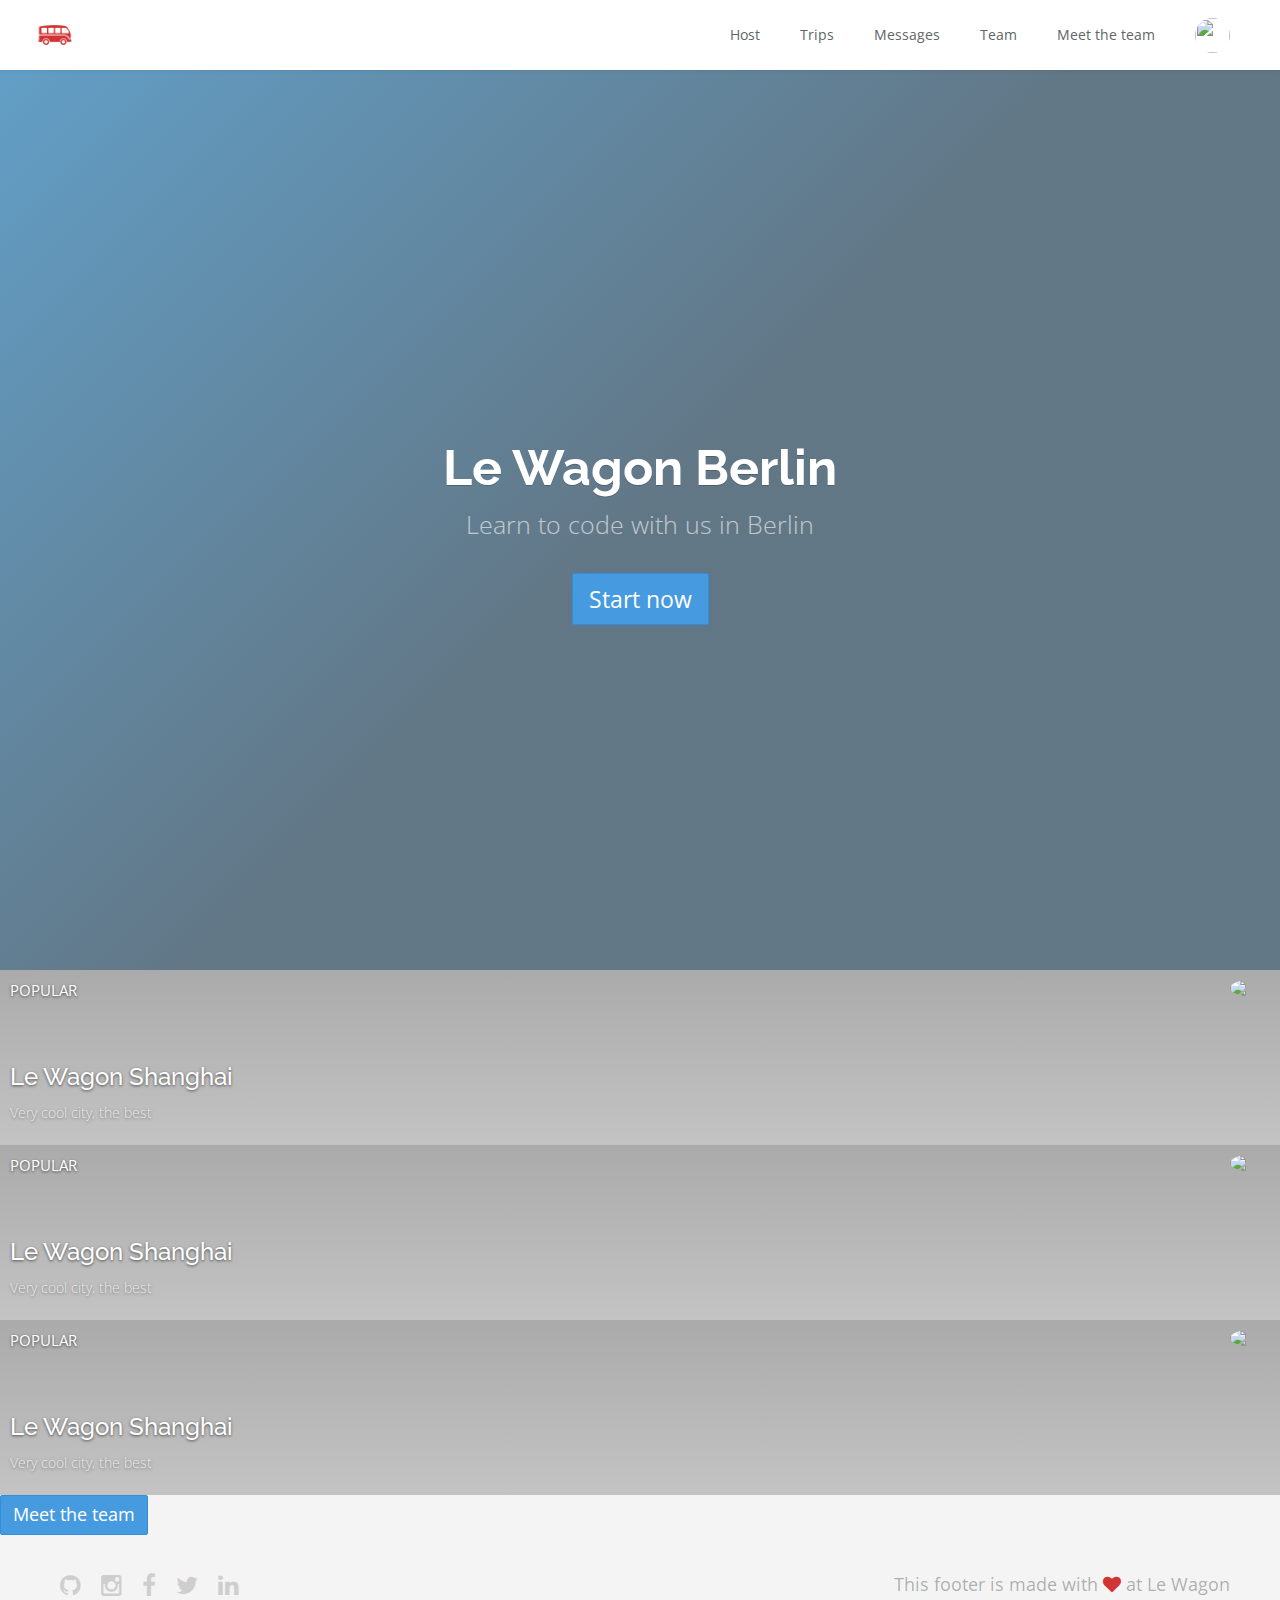
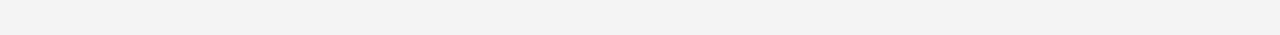
==== commit 034608f0: "Automated commit at 2018-05-07 10:18:06 UTC by middleman-deploy 2.0.0-alpha" ====
--- a/index.html
+++ b/index.html
@@ -6,21 +6,104 @@
     <meta name="viewport"
           content="width=device-width, initial-scale=1, shrink-to-fit=no">
     <!-- Use the title from a page's frontmatter if it has one -->
-    <title>Le Wagon - Middleman</title>
-    <link href="stylesheets/application-3c48b980.css" rel="stylesheet" />
+    <title></title>
+    <link href="stylesheets/application-4deabd88.css" rel="stylesheet" />
     <script src="javascripts/application-93de88c9.js"></script>
     <link href="images/favicon-f15af148.png" rel="icon" type="image/png" />
   </head>
   <body>
-    <div id="home">
-  <div class="home-content">
-    <img src="images/logo-acc9c0ec.png" width="200" alt="Logo" />
-    <p>
-      Middleman is now running!
-    </p>
-    <p class="about">
-      <a href="about.html">More about this template</a>
-    </p>
+    <div class="navbar-wagon">
+  <!-- Logo -->
+  <a href="/" class="navbar-wagon-brand">
+   <!--  <img src="images/logo-acc9c0ec.png" alt="logo"> -->
+    <img src="images/logo-acc9c0ec.png" id="logo" alt="Logo" />
+  </a>
+
+  <!-- Right Navigation -->
+  <div class="navbar-wagon-right hidden-xs hidden-sm">
+
+    <a href="" class="navbar-wagon-item navbar-wagon-link">Host</a>
+    <a href="" class="navbar-wagon-item navbar-wagon-link">Trips</a>
+    <a href="" class="navbar-wagon-item navbar-wagon-link">Messages</a>
+    <a href="" class="navbar-wagon-item navbar-wagon-link">Team</a>
+    <a href="team.html" class="navbar-wagon-item navbar-wagon-link">Meet the team</a>
+
+    <!-- Profile picture with dropdown list -->
+    <div class="navbar-wagon-item">
+      <div class="dropdown">
+        <img src="https://kitt.lewagon.com/placeholder/users/ssaunier" class="avatar dropdown-toggle" id="navbar-wagon-menu" data-toggle="dropdown">
+        <ul class="dropdown-menu dropdown-menu-right navbar-wagon-dropdown-menu">
+          <li><a href="#">Profile</a></li>
+          <li><a href="#">Dashboard</a></li>
+          <li><a href="#">Log Out</a></li>
+          <li><a href="team.html">Meet the team</a></li>
+        </ul>
+      </div>
+    </div>
+  </div>
+
+  <!-- Dropdown appearing on mobile only -->
+  <div class="navbar-wagon-item hidden-md hidden-lg">
+    <div class="dropdown">
+      <i class="fa fa-bars dropdown-toggle" data-toggle="dropdown"></i>
+      <ul class="dropdown-menu dropdown-menu-right navbar-wagon-dropdown-menu">
+        <li><a href="#">Host</a></li>
+        <li><a href="#">Trips</a></li>
+        <li><a href="#">Messagese</a></li>
+        <li><a href="team.html">Meet the team</a></li>
+
+      </ul>
+    </div>
+  </div>
+</div>
+
+    
+  <div class="banner" style="background-image: linear-gradient(-225deg, rgba(0,101,168,0.6) 0%, rgba(0,36,61,0.6) 50%), url('https://kitt.lewagon.com/placeholder/cities/berlin');">
+  <div class="banner-content">
+    <h1>Le Wagon Berlin</h1>
+    <p>Learn to code with us in Berlin</p>
+    <a class="btn btn-primary btn-lg">Start now</a>
+  </div>
+</div>
+<div class="card" style="background-image: linear-gradient(rgba(0,0,0,0.3), rgba(0,0,0,0.2)), url('https://kitt.lewagon.com/placeholder/cities/shanghai');">
+  <div class="card-category">Popular</div>
+  <div class="card-description">
+    <h2>Le Wagon Shanghai</h2>
+    <p>Very cool city, the best</p>
+  </div>
+  <img class="card-user" src="https://kitt.lewagon.com/placeholder/users/tgenaitay">
+  <a class="card-link" href="#" ></a>
+</div>
+<div class="card" style="background-image: linear-gradient(rgba(0,0,0,0.3), rgba(0,0,0,0.2)), url('https://kitt.lewagon.com/placeholder/cities/berlin');">
+  <div class="card-category">Popular</div>
+  <div class="card-description">
+    <h2>Le Wagon Shanghai</h2>
+    <p>Very cool city, the best</p>
+  </div>
+  <img class="card-user" src="https://kitt.lewagon.com/placeholder/users/tgenaitay">
+  <a class="card-link" href="#" ></a>
+</div>
+<div class="card" style="background-image: linear-gradient(rgba(0,0,0,0.3), rgba(0,0,0,0.2)), url('https://kitt.lewagon.com/placeholder/cities/amsterdam');">
+  <div class="card-category">Popular</div>
+  <div class="card-description">
+    <h2>Le Wagon Shanghai</h2>
+    <p>Very cool city, the best</p>
+  </div>
+  <img class="card-user" src="https://kitt.lewagon.com/placeholder/users/tgenaitay">
+  <a class="card-link" href="#" ></a>
+</div>
+ <a href="team.html" class="btn btn-primary">Meet the team</a>
+
+   <div class="footer">
+  <div class="footer-links">
+    <a href="#"><i class="fa fa-github"></i></a>
+    <a href="#"><i class="fa fa-instagram"></i></a>
+    <a href="#"><i class="fa fa-facebook"></i></a>
+    <a href="#"><i class="fa fa-twitter"></i></a>
+    <a href="#"><i class="fa fa-linkedin"></i></a>
+  </div>
+  <div class="footer-copyright">
+    This footer is made with <i class="fa fa-heart"></i> at Le Wagon
   </div>
 </div>
 
--- a/stylesheets/application-4deabd88.css
+++ b/stylesheets/application-4deabd88.css
@@ -0,0 +1,8 @@
+@import url("https://fonts.googleapis.com/css?family=Open+Sans:400,300,700|Raleway:400,100,300,700,500");/*!
+ * Bootstrap v3.3.7 (http://getbootstrap.com)
+ * Copyright 2011-2016 Twitter, Inc.
+ * Licensed under MIT (https://github.com/twbs/bootstrap/blob/master/LICENSE)
+ *//*! normalize.css v3.0.3 | MIT License | github.com/necolas/normalize.css */html{font-family:sans-serif;-ms-text-size-adjust:100%;-webkit-text-size-adjust:100%}body{margin:0}article,aside,details,figcaption,figure,footer,header,hgroup,main,menu,nav,section,summary{display:block}audio,canvas,progress,video{display:inline-block;vertical-align:baseline}audio:not([controls]){display:none;height:0}[hidden],template{display:none}a{background-color:transparent}a:active,a:hover{outline:0}abbr[title]{border-bottom:1px dotted}b,strong{font-weight:bold}dfn{font-style:italic}h1{font-size:2em;margin:0.67em 0}mark{background:#ff0;color:#000}small{font-size:80%}sub,sup{font-size:75%;line-height:0;position:relative;vertical-align:baseline}sup{top:-0.5em}sub{bottom:-0.25em}img{border:0}svg:not(:root){overflow:hidden}figure{margin:1em 40px}hr{-webkit-box-sizing:content-box;box-sizing:content-box;height:0}pre{overflow:auto}code,kbd,pre,samp{font-family:monospace, monospace;font-size:1em}button,input,optgroup,select,textarea{color:inherit;font:inherit;margin:0}button{overflow:visible}button,select{text-transform:none}button,html input[type="button"],input[type="reset"],input[type="submit"]{-webkit-appearance:button;cursor:pointer}button[disabled],html input[disabled]{cursor:default}button::-moz-focus-inner,input::-moz-focus-inner{border:0;padding:0}input{line-height:normal}input[type="checkbox"],input[type="radio"]{-webkit-box-sizing:border-box;box-sizing:border-box;padding:0}input[type="number"]::-webkit-inner-spin-button,input[type="number"]::-webkit-outer-spin-button{height:auto}input[type="search"]{-webkit-appearance:textfield;-webkit-box-sizing:content-box;box-sizing:content-box}input[type="search"]::-webkit-search-cancel-button,input[type="search"]::-webkit-search-decoration{-webkit-appearance:none}fieldset{border:1px solid #c0c0c0;margin:0 2px;padding:0.35em 0.625em 0.75em}legend{border:0;padding:0}textarea{overflow:auto}optgroup{font-weight:bold}table{border-collapse:collapse;border-spacing:0}td,th{padding:0}/*! Source: https://github.com/h5bp/html5-boilerplate/blob/master/src/css/main.css */@media print{*,*:before,*:after{background:transparent !important;color:#000 !important;-webkit-box-shadow:none !important;box-shadow:none !important;text-shadow:none !important}a,a:visited{text-decoration:underline}a[href]:after{content:" (" attr(href) ")"}abbr[title]:after{content:" (" attr(title) ")"}a[href^="#"]:after,a[href^="javascript:"]:after{content:""}pre,blockquote{border:1px solid #999;page-break-inside:avoid}thead{display:table-header-group}tr,img{page-break-inside:avoid}img{max-width:100% !important}p,h2,h3{orphans:3;widows:3}h2,h3{page-break-after:avoid}.navbar{display:none}.btn>.caret,.dropup>.btn>.caret{border-top-color:#000 !important}.label{border:1px solid #000}.table{border-collapse:collapse !important}.table td,.table th{background-color:#fff !important}.table-bordered th,.table-bordered td{border:1px solid #ddd !important}}@font-face{font-family:'Glyphicons Halflings';src:url("../assets/bootstrap/glyphicons-halflings-regular-86b6f62b.eot");src:url("../assets/bootstrap/glyphicons-halflings-regular-86b6f62b.eot?#iefix") format("embedded-opentype"),url("../assets/bootstrap/glyphicons-halflings-regular-ca35b697.woff2") format("woff2"),url("../assets/bootstrap/glyphicons-halflings-regular-278e49a8.woff") format("woff"),url("../assets/bootstrap/glyphicons-halflings-regular-44bc1850.ttf") format("truetype"),url("../assets/bootstrap/glyphicons-halflings-regular-de51a849.svg#glyphicons_halflingsregular") format("svg")}.glyphicon{position:relative;top:1px;display:inline-block;font-family:'Glyphicons Halflings';font-style:normal;font-weight:normal;line-height:1;-webkit-font-smoothing:antialiased;-moz-osx-font-smoothing:grayscale}.glyphicon-asterisk:before{content:"\002a"}.glyphicon-plus:before{content:"\002b"}.glyphicon-euro:before,.glyphicon-eur:before{content:"\20ac"}.glyphicon-minus:before{content:"\2212"}.glyphicon-cloud:before{content:"\2601"}.glyphicon-envelope:before{content:"\2709"}.glyphicon-pencil:before{content:"\270f"}.glyphicon-glass:before{content:"\e001"}.glyphicon-music:before{content:"\e002"}.glyphicon-search:before{content:"\e003"}.glyphicon-heart:before{content:"\e005"}.glyphicon-star:before{content:"\e006"}.glyphicon-star-empty:before{content:"\e007"}.glyphicon-user:before{content:"\e008"}.glyphicon-film:before{content:"\e009"}.glyphicon-th-large:before{content:"\e010"}.glyphicon-th:before{content:"\e011"}.glyphicon-th-list:before{content:"\e012"}.glyphicon-ok:before{content:"\e013"}.glyphicon-remove:before{content:"\e014"}.glyphicon-zoom-in:before{content:"\e015"}.glyphicon-zoom-out:before{content:"\e016"}.glyphicon-off:before{content:"\e017"}.glyphicon-signal:before{content:"\e018"}.glyphicon-cog:before{content:"\e019"}.glyphicon-trash:before{content:"\e020"}.glyphicon-home:before{content:"\e021"}.glyphicon-file:before{content:"\e022"}.glyphicon-time:before{content:"\e023"}.glyphicon-road:before{content:"\e024"}.glyphicon-download-alt:before{content:"\e025"}.glyphicon-download:before{content:"\e026"}.glyphicon-upload:before{content:"\e027"}.glyphicon-inbox:before{content:"\e028"}.glyphicon-play-circle:before{content:"\e029"}.glyphicon-repeat:before{content:"\e030"}.glyphicon-refresh:before{content:"\e031"}.glyphicon-list-alt:before{content:"\e032"}.glyphicon-lock:before{content:"\e033"}.glyphicon-flag:before{content:"\e034"}.glyphicon-headphones:before{content:"\e035"}.glyphicon-volume-off:before{content:"\e036"}.glyphicon-volume-down:before{content:"\e037"}.glyphicon-volume-up:before{content:"\e038"}.glyphicon-qrcode:before{content:"\e039"}.glyphicon-barcode:before{content:"\e040"}.glyphicon-tag:before{content:"\e041"}.glyphicon-tags:before{content:"\e042"}.glyphicon-book:before{content:"\e043"}.glyphicon-bookmark:before{content:"\e044"}.glyphicon-print:before{content:"\e045"}.glyphicon-camera:before{content:"\e046"}.glyphicon-font:before{content:"\e047"}.glyphicon-bold:before{content:"\e048"}.glyphicon-italic:before{content:"\e049"}.glyphicon-text-height:before{content:"\e050"}.glyphicon-text-width:before{content:"\e051"}.glyphicon-align-left:before{content:"\e052"}.glyphicon-align-center:before{content:"\e053"}.glyphicon-align-right:before{content:"\e054"}.glyphicon-align-justify:before{content:"\e055"}.glyphicon-list:before{content:"\e056"}.glyphicon-indent-left:before{content:"\e057"}.glyphicon-indent-right:before{content:"\e058"}.glyphicon-facetime-video:before{content:"\e059"}.glyphicon-picture:before{content:"\e060"}.glyphicon-map-marker:before{content:"\e062"}.glyphicon-adjust:before{content:"\e063"}.glyphicon-tint:before{content:"\e064"}.glyphicon-edit:before{content:"\e065"}.glyphicon-share:before{content:"\e066"}.glyphicon-check:before{content:"\e067"}.glyphicon-move:before{content:"\e068"}.glyphicon-step-backward:before{content:"\e069"}.glyphicon-fast-backward:before{content:"\e070"}.glyphicon-backward:before{content:"\e071"}.glyphicon-play:before{content:"\e072"}.glyphicon-pause:before{content:"\e073"}.glyphicon-stop:before{content:"\e074"}.glyphicon-forward:before{content:"\e075"}.glyphicon-fast-forward:before{content:"\e076"}.glyphicon-step-forward:before{content:"\e077"}.glyphicon-eject:before{content:"\e078"}.glyphicon-chevron-left:before{content:"\e079"}.glyphicon-chevron-right:before{content:"\e080"}.glyphicon-plus-sign:before{content:"\e081"}.glyphicon-minus-sign:before{content:"\e082"}.glyphicon-remove-sign:before{content:"\e083"}.glyphicon-ok-sign:before{content:"\e084"}.glyphicon-question-sign:before{content:"\e085"}.glyphicon-info-sign:before{content:"\e086"}.glyphicon-screenshot:before{content:"\e087"}.glyphicon-remove-circle:before{content:"\e088"}.glyphicon-ok-circle:before{content:"\e089"}.glyphicon-ban-circle:before{content:"\e090"}.glyphicon-arrow-left:before{content:"\e091"}.glyphicon-arrow-right:before{content:"\e092"}.glyphicon-arrow-up:before{content:"\e093"}.glyphicon-arrow-down:before{content:"\e094"}.glyphicon-share-alt:before{content:"\e095"}.glyphicon-resize-full:before{content:"\e096"}.glyphicon-resize-small:before{content:"\e097"}.glyphicon-exclamation-sign:before{content:"\e101"}.glyphicon-gift:before{content:"\e102"}.glyphicon-leaf:before{content:"\e103"}.glyphicon-fire:before{content:"\e104"}.glyphicon-eye-open:before{content:"\e105"}.glyphicon-eye-close:before{content:"\e106"}.glyphicon-warning-sign:before{content:"\e107"}.glyphicon-plane:before{content:"\e108"}.glyphicon-calendar:before{content:"\e109"}.glyphicon-random:before{content:"\e110"}.glyphicon-comment:before{content:"\e111"}.glyphicon-magnet:before{content:"\e112"}.glyphicon-chevron-up:before{content:"\e113"}.glyphicon-chevron-down:before{content:"\e114"}.glyphicon-retweet:before{content:"\e115"}.glyphicon-shopping-cart:before{content:"\e116"}.glyphicon-folder-close:before{content:"\e117"}.glyphicon-folder-open:before{content:"\e118"}.glyphicon-resize-vertical:before{content:"\e119"}.glyphicon-resize-horizontal:before{content:"\e120"}.glyphicon-hdd:before{content:"\e121"}.glyphicon-bullhorn:before{content:"\e122"}.glyphicon-bell:before{content:"\e123"}.glyphicon-certificate:before{content:"\e124"}.glyphicon-thumbs-up:before{content:"\e125"}.glyphicon-thumbs-down:before{content:"\e126"}.glyphicon-hand-right:before{content:"\e127"}.glyphicon-hand-left:before{content:"\e128"}.glyphicon-hand-up:before{content:"\e129"}.glyphicon-hand-down:before{content:"\e130"}.glyphicon-circle-arrow-right:before{content:"\e131"}.glyphicon-circle-arrow-left:before{content:"\e132"}.glyphicon-circle-arrow-up:before{content:"\e133"}.glyphicon-circle-arrow-down:before{content:"\e134"}.glyphicon-globe:before{content:"\e135"}.glyphicon-wrench:before{content:"\e136"}.glyphicon-tasks:before{content:"\e137"}.glyphicon-filter:before{content:"\e138"}.glyphicon-briefcase:before{content:"\e139"}.glyphicon-fullscreen:before{content:"\e140"}.glyphicon-dashboard:before{content:"\e141"}.glyphicon-paperclip:before{content:"\e142"}.glyphicon-heart-empty:before{content:"\e143"}.glyphicon-link:before{content:"\e144"}.glyphicon-phone:before{content:"\e145"}.glyphicon-pushpin:before{content:"\e146"}.glyphicon-usd:before{content:"\e148"}.glyphicon-gbp:before{content:"\e149"}.glyphicon-sort:before{content:"\e150"}.glyphicon-sort-by-alphabet:before{content:"\e151"}.glyphicon-sort-by-alphabet-alt:before{content:"\e152"}.glyphicon-sort-by-order:before{content:"\e153"}.glyphicon-sort-by-order-alt:before{content:"\e154"}.glyphicon-sort-by-attributes:before{content:"\e155"}.glyphicon-sort-by-attributes-alt:before{content:"\e156"}.glyphicon-unchecked:before{content:"\e157"}.glyphicon-expand:before{content:"\e158"}.glyphicon-collapse-down:before{content:"\e159"}.glyphicon-collapse-up:before{content:"\e160"}.glyphicon-log-in:before{content:"\e161"}.glyphicon-flash:before{content:"\e162"}.glyphicon-log-out:before{content:"\e163"}.glyphicon-new-window:before{content:"\e164"}.glyphicon-record:before{content:"\e165"}.glyphicon-save:before{content:"\e166"}.glyphicon-open:before{content:"\e167"}.glyphicon-saved:before{content:"\e168"}.glyphicon-import:before{content:"\e169"}.glyphicon-export:before{content:"\e170"}.glyphicon-send:before{content:"\e171"}.glyphicon-floppy-disk:before{content:"\e172"}.glyphicon-floppy-saved:before{content:"\e173"}.glyphicon-floppy-remove:before{content:"\e174"}.glyphicon-floppy-save:before{content:"\e175"}.glyphicon-floppy-open:before{content:"\e176"}.glyphicon-credit-card:before{content:"\e177"}.glyphicon-transfer:before{content:"\e178"}.glyphicon-cutlery:before{content:"\e179"}.glyphicon-header:before{content:"\e180"}.glyphicon-compressed:before{content:"\e181"}.glyphicon-earphone:before{content:"\e182"}.glyphicon-phone-alt:before{content:"\e183"}.glyphicon-tower:before{content:"\e184"}.glyphicon-stats:before{content:"\e185"}.glyphicon-sd-video:before{content:"\e186"}.glyphicon-hd-video:before{content:"\e187"}.glyphicon-subtitles:before{content:"\e188"}.glyphicon-sound-stereo:before{content:"\e189"}.glyphicon-sound-dolby:before{content:"\e190"}.glyphicon-sound-5-1:before{content:"\e191"}.glyphicon-sound-6-1:before{content:"\e192"}.glyphicon-sound-7-1:before{content:"\e193"}.glyphicon-copyright-mark:before{content:"\e194"}.glyphicon-registration-mark:before{content:"\e195"}.glyphicon-cloud-download:before{content:"\e197"}.glyphicon-cloud-upload:before{content:"\e198"}.glyphicon-tree-conifer:before{content:"\e199"}.glyphicon-tree-deciduous:before{content:"\e200"}.glyphicon-cd:before{content:"\e201"}.glyphicon-save-file:before{content:"\e202"}.glyphicon-open-file:before{content:"\e203"}.glyphicon-level-up:before{content:"\e204"}.glyphicon-copy:before{content:"\e205"}.glyphicon-paste:before{content:"\e206"}.glyphicon-alert:before{content:"\e209"}.glyphicon-equalizer:before{content:"\e210"}.glyphicon-king:before{content:"\e211"}.glyphicon-queen:before{content:"\e212"}.glyphicon-pawn:before{content:"\e213"}.glyphicon-bishop:before{content:"\e214"}.glyphicon-knight:before{content:"\e215"}.glyphicon-baby-formula:before{content:"\e216"}.glyphicon-tent:before{content:"\26fa"}.glyphicon-blackboard:before{content:"\e218"}.glyphicon-bed:before{content:"\e219"}.glyphicon-apple:before{content:"\f8ff"}.glyphicon-erase:before{content:"\e221"}.glyphicon-hourglass:before{content:"\231b"}.glyphicon-lamp:before{content:"\e223"}.glyphicon-duplicate:before{content:"\e224"}.glyphicon-piggy-bank:before{content:"\e225"}.glyphicon-scissors:before{content:"\e226"}.glyphicon-bitcoin:before{content:"\e227"}.glyphicon-btc:before{content:"\e227"}.glyphicon-xbt:before{content:"\e227"}.glyphicon-yen:before{content:"\00a5"}.glyphicon-jpy:before{content:"\00a5"}.glyphicon-ruble:before{content:"\20bd"}.glyphicon-rub:before{content:"\20bd"}.glyphicon-scale:before{content:"\e230"}.glyphicon-ice-lolly:before{content:"\e231"}.glyphicon-ice-lolly-tasted:before{content:"\e232"}.glyphicon-education:before{content:"\e233"}.glyphicon-option-horizontal:before{content:"\e234"}.glyphicon-option-vertical:before{content:"\e235"}.glyphicon-menu-hamburger:before{content:"\e236"}.glyphicon-modal-window:before{content:"\e237"}.glyphicon-oil:before{content:"\e238"}.glyphicon-grain:before{content:"\e239"}.glyphicon-sunglasses:before{content:"\e240"}.glyphicon-text-size:before{content:"\e241"}.glyphicon-text-color:before{content:"\e242"}.glyphicon-text-background:before{content:"\e243"}.glyphicon-object-align-top:before{content:"\e244"}.glyphicon-object-align-bottom:before{content:"\e245"}.glyphicon-object-align-horizontal:before{content:"\e246"}.glyphicon-object-align-left:before{content:"\e247"}.glyphicon-object-align-vertical:before{content:"\e248"}.glyphicon-object-align-right:before{content:"\e249"}.glyphicon-triangle-right:before{content:"\e250"}.glyphicon-triangle-left:before{content:"\e251"}.glyphicon-triangle-bottom:before{content:"\e252"}.glyphicon-triangle-top:before{content:"\e253"}.glyphicon-console:before{content:"\e254"}.glyphicon-superscript:before{content:"\e255"}.glyphicon-subscript:before{content:"\e256"}.glyphicon-menu-left:before{content:"\e257"}.glyphicon-menu-right:before{content:"\e258"}.glyphicon-menu-down:before{content:"\e259"}.glyphicon-menu-up:before{content:"\e260"}*{-webkit-box-sizing:border-box;box-sizing:border-box}*:before,*:after{-webkit-box-sizing:border-box;box-sizing:border-box}html{font-size:10px;-webkit-tap-highlight-color:transparent}body{font-family:"Open Sans", "Helvetica", "sans-serif";font-size:18px;line-height:1.42857143;color:#333333;background-color:#F4F4F4}input,button,select,textarea{font-family:inherit;font-size:inherit;line-height:inherit}a{color:#469AE0;text-decoration:none}a:hover,a:focus{color:#1f74ba;text-decoration:underline}a:focus{outline:5px auto -webkit-focus-ring-color;outline-offset:-2px}figure{margin:0}img{vertical-align:middle}.img-responsive{display:block;max-width:100%;height:auto}.img-rounded{border-radius:2px}.img-thumbnail{padding:4px;line-height:1.42857143;background-color:#F4F4F4;border:1px solid #ddd;border-radius:2px;-webkit-transition:all 0.2s ease-in-out;transition:all 0.2s ease-in-out;display:inline-block;max-width:100%;height:auto}.img-circle{border-radius:50%}hr{margin-top:25px;margin-bottom:25px;border:0;border-top:1px solid #eeeeee}.sr-only{position:absolute;width:1px;height:1px;margin:-1px;padding:0;overflow:hidden;clip:rect(0, 0, 0, 0);border:0}.sr-only-focusable:active,.sr-only-focusable:focus{position:static;width:auto;height:auto;margin:0;overflow:visible;clip:auto}[role="button"]{cursor:pointer}h1,h2,h3,h4,h5,h6,.h1,.h2,.h3,.h4,.h5,.h6{font-family:"Raleway", "Helvetica", "sans-serif";font-weight:500;line-height:1.1;color:inherit}h1 small,h1 .small,h2 small,h2 .small,h3 small,h3 .small,h4 small,h4 .small,h5 small,h5 .small,h6 small,h6 .small,.h1 small,.h1 .small,.h2 small,.h2 .small,.h3 small,.h3 .small,.h4 small,.h4 .small,.h5 small,.h5 .small,.h6 small,.h6 .small{font-weight:normal;line-height:1;color:#777777}h1,.h1,h2,.h2,h3,.h3{margin-top:25px;margin-bottom:12.5px}h1 small,h1 .small,.h1 small,.h1 .small,h2 small,h2 .small,.h2 small,.h2 .small,h3 small,h3 .small,.h3 small,.h3 .small{font-size:65%}h4,.h4,h5,.h5,h6,.h6{margin-top:12.5px;margin-bottom:12.5px}h4 small,h4 .small,.h4 small,.h4 .small,h5 small,h5 .small,.h5 small,.h5 .small,h6 small,h6 .small,.h6 small,.h6 .small{font-size:75%}h1,.h1{font-size:46px}h2,.h2{font-size:38px}h3,.h3{font-size:31px}h4,.h4{font-size:23px}h5,.h5{font-size:18px}h6,.h6{font-size:16px}p{margin:0 0 12.5px}.lead{margin-bottom:25px;font-size:20px;font-weight:300;line-height:1.4}@media (min-width: 768px){.lead{font-size:27px}}small,.small{font-size:88%}mark,.mark{background-color:#fcf8e3;padding:.2em}.text-left{text-align:left}.text-right{text-align:right}.text-center{text-align:center}.text-justify{text-align:justify}.text-nowrap{white-space:nowrap}.text-lowercase{text-transform:lowercase}.text-uppercase,.initialism{text-transform:uppercase}.text-capitalize{text-transform:capitalize}.text-muted{color:#777777}.text-primary{color:#469AE0}a.text-primary:hover,a.text-primary:focus{color:#2381d0}.text-success{color:#3c763d}a.text-success:hover,a.text-success:focus{color:#2b542c}.text-info{color:#31708f}a.text-info:hover,a.text-info:focus{color:#245269}.text-warning{color:#8a6d3b}a.text-warning:hover,a.text-warning:focus{color:#66512c}.text-danger{color:#a94442}a.text-danger:hover,a.text-danger:focus{color:#843534}.bg-primary{color:#fff}.bg-primary{background-color:#469AE0}a.bg-primary:hover,a.bg-primary:focus{background-color:#2381d0}.bg-success{background-color:#dff0d8}a.bg-success:hover,a.bg-success:focus{background-color:#c1e2b3}.bg-info{background-color:#d9edf7}a.bg-info:hover,a.bg-info:focus{background-color:#afd9ee}.bg-warning{background-color:#fcf8e3}a.bg-warning:hover,a.bg-warning:focus{background-color:#f7ecb5}.bg-danger{background-color:#f2dede}a.bg-danger:hover,a.bg-danger:focus{background-color:#e4b9b9}.page-header{padding-bottom:11.5px;margin:50px 0 25px;border-bottom:1px solid #eeeeee}ul,ol{margin-top:0;margin-bottom:12.5px}ul ul,ul ol,ol ul,ol ol{margin-bottom:0}.list-unstyled{padding-left:0;list-style:none}.list-inline{padding-left:0;list-style:none;margin-left:-5px}.list-inline>li{display:inline-block;padding-left:5px;padding-right:5px}dl{margin-top:0;margin-bottom:25px}dt,dd{line-height:1.42857143}dt{font-weight:bold}dd{margin-left:0}.dl-horizontal dd:before,.dl-horizontal dd:after{content:" ";display:table}.dl-horizontal dd:after{clear:both}@media (min-width: 768px){.dl-horizontal dt{float:left;width:160px;clear:left;text-align:right;overflow:hidden;text-overflow:ellipsis;white-space:nowrap}.dl-horizontal dd{margin-left:180px}}abbr[title],abbr[data-original-title]{cursor:help;border-bottom:1px dotted #777777}.initialism{font-size:90%}blockquote{padding:12.5px 25px;margin:0 0 25px;font-size:22.5px;border-left:5px solid #eeeeee}blockquote p:last-child,blockquote ul:last-child,blockquote ol:last-child{margin-bottom:0}blockquote footer,blockquote small,blockquote .small{display:block;font-size:80%;line-height:1.42857143;color:#777777}blockquote footer:before,blockquote small:before,blockquote .small:before{content:'\2014 \00A0'}.blockquote-reverse,blockquote.pull-right{padding-right:15px;padding-left:0;border-right:5px solid #eeeeee;border-left:0;text-align:right}.blockquote-reverse footer:before,.blockquote-reverse small:before,.blockquote-reverse .small:before,blockquote.pull-right footer:before,blockquote.pull-right small:before,blockquote.pull-right .small:before{content:''}.blockquote-reverse footer:after,.blockquote-reverse small:after,.blockquote-reverse .small:after,blockquote.pull-right footer:after,blockquote.pull-right small:after,blockquote.pull-right .small:after{content:'\00A0 \2014'}address{margin-bottom:25px;font-style:normal;line-height:1.42857143}code,kbd,pre,samp{font-family:Menlo, Monaco, Consolas, "Courier New", monospace}code{padding:2px 4px;font-size:90%;color:#c7254e;background-color:#f9f2f4;border-radius:2px}kbd{padding:2px 4px;font-size:90%;color:#fff;background-color:#333;border-radius:2px;-webkit-box-shadow:inset 0 -1px 0 rgba(0,0,0,0.25);box-shadow:inset 0 -1px 0 rgba(0,0,0,0.25)}kbd kbd{padding:0;font-size:100%;font-weight:bold;-webkit-box-shadow:none;box-shadow:none}pre{display:block;padding:12px;margin:0 0 12.5px;font-size:17px;line-height:1.42857143;word-break:break-all;word-wrap:break-word;color:#333333;background-color:#f5f5f5;border:1px solid #ccc;border-radius:2px}pre code{padding:0;font-size:inherit;color:inherit;white-space:pre-wrap;background-color:transparent;border-radius:0}.pre-scrollable{max-height:340px;overflow-y:scroll}.container{margin-right:auto;margin-left:auto;padding-left:15px;padding-right:15px}.container:before,.container:after{content:" ";display:table}.container:after{clear:both}@media (min-width: 768px){.container{width:750px}}@media (min-width: 992px){.container{width:970px}}@media (min-width: 1200px){.container{width:1170px}}.container-fluid{margin-right:auto;margin-left:auto;padding-left:15px;padding-right:15px}.container-fluid:before,.container-fluid:after{content:" ";display:table}.container-fluid:after{clear:both}.row{margin-left:-15px;margin-right:-15px}.row:before,.row:after{content:" ";display:table}.row:after{clear:both}.col-xs-1,.col-sm-1,.col-md-1,.col-lg-1,.col-xs-2,.col-sm-2,.col-md-2,.col-lg-2,.col-xs-3,.col-sm-3,.col-md-3,.col-lg-3,.col-xs-4,.col-sm-4,.col-md-4,.col-lg-4,.col-xs-5,.col-sm-5,.col-md-5,.col-lg-5,.col-xs-6,.col-sm-6,.col-md-6,.col-lg-6,.col-xs-7,.col-sm-7,.col-md-7,.col-lg-7,.col-xs-8,.col-sm-8,.col-md-8,.col-lg-8,.col-xs-9,.col-sm-9,.col-md-9,.col-lg-9,.col-xs-10,.col-sm-10,.col-md-10,.col-lg-10,.col-xs-11,.col-sm-11,.col-md-11,.col-lg-11,.col-xs-12,.col-sm-12,.col-md-12,.col-lg-12{position:relative;min-height:1px;padding-left:15px;padding-right:15px}.col-xs-1,.col-xs-2,.col-xs-3,.col-xs-4,.col-xs-5,.col-xs-6,.col-xs-7,.col-xs-8,.col-xs-9,.col-xs-10,.col-xs-11,.col-xs-12{float:left}.col-xs-1{width:8.33333333%}.col-xs-2{width:16.66666667%}.col-xs-3{width:25%}.col-xs-4{width:33.33333333%}.col-xs-5{width:41.66666667%}.col-xs-6{width:50%}.col-xs-7{width:58.33333333%}.col-xs-8{width:66.66666667%}.col-xs-9{width:75%}.col-xs-10{width:83.33333333%}.col-xs-11{width:91.66666667%}.col-xs-12{width:100%}.col-xs-pull-0{right:auto}.col-xs-pull-1{right:8.33333333%}.col-xs-pull-2{right:16.66666667%}.col-xs-pull-3{right:25%}.col-xs-pull-4{right:33.33333333%}.col-xs-pull-5{right:41.66666667%}.col-xs-pull-6{right:50%}.col-xs-pull-7{right:58.33333333%}.col-xs-pull-8{right:66.66666667%}.col-xs-pull-9{right:75%}.col-xs-pull-10{right:83.33333333%}.col-xs-pull-11{right:91.66666667%}.col-xs-pull-12{right:100%}.col-xs-push-0{left:auto}.col-xs-push-1{left:8.33333333%}.col-xs-push-2{left:16.66666667%}.col-xs-push-3{left:25%}.col-xs-push-4{left:33.33333333%}.col-xs-push-5{left:41.66666667%}.col-xs-push-6{left:50%}.col-xs-push-7{left:58.33333333%}.col-xs-push-8{left:66.66666667%}.col-xs-push-9{left:75%}.col-xs-push-10{left:83.33333333%}.col-xs-push-11{left:91.66666667%}.col-xs-push-12{left:100%}.col-xs-offset-0{margin-left:0%}.col-xs-offset-1{margin-left:8.33333333%}.col-xs-offset-2{margin-left:16.66666667%}.col-xs-offset-3{margin-left:25%}.col-xs-offset-4{margin-left:33.33333333%}.col-xs-offset-5{margin-left:41.66666667%}.col-xs-offset-6{margin-left:50%}.col-xs-offset-7{margin-left:58.33333333%}.col-xs-offset-8{margin-left:66.66666667%}.col-xs-offset-9{margin-left:75%}.col-xs-offset-10{margin-left:83.33333333%}.col-xs-offset-11{margin-left:91.66666667%}.col-xs-offset-12{margin-left:100%}@media (min-width: 768px){.col-sm-1,.col-sm-2,.col-sm-3,.col-sm-4,.col-sm-5,.col-sm-6,.col-sm-7,.col-sm-8,.col-sm-9,.col-sm-10,.col-sm-11,.col-sm-12{float:left}.col-sm-1{width:8.33333333%}.col-sm-2{width:16.66666667%}.col-sm-3{width:25%}.col-sm-4{width:33.33333333%}.col-sm-5{width:41.66666667%}.col-sm-6{width:50%}.col-sm-7{width:58.33333333%}.col-sm-8{width:66.66666667%}.col-sm-9{width:75%}.col-sm-10{width:83.33333333%}.col-sm-11{width:91.66666667%}.col-sm-12{width:100%}.col-sm-pull-0{right:auto}.col-sm-pull-1{right:8.33333333%}.col-sm-pull-2{right:16.66666667%}.col-sm-pull-3{right:25%}.col-sm-pull-4{right:33.33333333%}.col-sm-pull-5{right:41.66666667%}.col-sm-pull-6{right:50%}.col-sm-pull-7{right:58.33333333%}.col-sm-pull-8{right:66.66666667%}.col-sm-pull-9{right:75%}.col-sm-pull-10{right:83.33333333%}.col-sm-pull-11{right:91.66666667%}.col-sm-pull-12{right:100%}.col-sm-push-0{left:auto}.col-sm-push-1{left:8.33333333%}.col-sm-push-2{left:16.66666667%}.col-sm-push-3{left:25%}.col-sm-push-4{left:33.33333333%}.col-sm-push-5{left:41.66666667%}.col-sm-push-6{left:50%}.col-sm-push-7{left:58.33333333%}.col-sm-push-8{left:66.66666667%}.col-sm-push-9{left:75%}.col-sm-push-10{left:83.33333333%}.col-sm-push-11{left:91.66666667%}.col-sm-push-12{left:100%}.col-sm-offset-0{margin-left:0%}.col-sm-offset-1{margin-left:8.33333333%}.col-sm-offset-2{margin-left:16.66666667%}.col-sm-offset-3{margin-left:25%}.col-sm-offset-4{margin-left:33.33333333%}.col-sm-offset-5{margin-left:41.66666667%}.col-sm-offset-6{margin-left:50%}.col-sm-offset-7{margin-left:58.33333333%}.col-sm-offset-8{margin-left:66.66666667%}.col-sm-offset-9{margin-left:75%}.col-sm-offset-10{margin-left:83.33333333%}.col-sm-offset-11{margin-left:91.66666667%}.col-sm-offset-12{margin-left:100%}}@media (min-width: 992px){.col-md-1,.col-md-2,.col-md-3,.col-md-4,.col-md-5,.col-md-6,.col-md-7,.col-md-8,.col-md-9,.col-md-10,.col-md-11,.col-md-12{float:left}.col-md-1{width:8.33333333%}.col-md-2{width:16.66666667%}.col-md-3{width:25%}.col-md-4{width:33.33333333%}.col-md-5{width:41.66666667%}.col-md-6{width:50%}.col-md-7{width:58.33333333%}.col-md-8{width:66.66666667%}.col-md-9{width:75%}.col-md-10{width:83.33333333%}.col-md-11{width:91.66666667%}.col-md-12{width:100%}.col-md-pull-0{right:auto}.col-md-pull-1{right:8.33333333%}.col-md-pull-2{right:16.66666667%}.col-md-pull-3{right:25%}.col-md-pull-4{right:33.33333333%}.col-md-pull-5{right:41.66666667%}.col-md-pull-6{right:50%}.col-md-pull-7{right:58.33333333%}.col-md-pull-8{right:66.66666667%}.col-md-pull-9{right:75%}.col-md-pull-10{right:83.33333333%}.col-md-pull-11{right:91.66666667%}.col-md-pull-12{right:100%}.col-md-push-0{left:auto}.col-md-push-1{left:8.33333333%}.col-md-push-2{left:16.66666667%}.col-md-push-3{left:25%}.col-md-push-4{left:33.33333333%}.col-md-push-5{left:41.66666667%}.col-md-push-6{left:50%}.col-md-push-7{left:58.33333333%}.col-md-push-8{left:66.66666667%}.col-md-push-9{left:75%}.col-md-push-10{left:83.33333333%}.col-md-push-11{left:91.66666667%}.col-md-push-12{left:100%}.col-md-offset-0{margin-left:0%}.col-md-offset-1{margin-left:8.33333333%}.col-md-offset-2{margin-left:16.66666667%}.col-md-offset-3{margin-left:25%}.col-md-offset-4{margin-left:33.33333333%}.col-md-offset-5{margin-left:41.66666667%}.col-md-offset-6{margin-left:50%}.col-md-offset-7{margin-left:58.33333333%}.col-md-offset-8{margin-left:66.66666667%}.col-md-offset-9{margin-left:75%}.col-md-offset-10{margin-left:83.33333333%}.col-md-offset-11{margin-left:91.66666667%}.col-md-offset-12{margin-left:100%}}@media (min-width: 1200px){.col-lg-1,.col-lg-2,.col-lg-3,.col-lg-4,.col-lg-5,.col-lg-6,.col-lg-7,.col-lg-8,.col-lg-9,.col-lg-10,.col-lg-11,.col-lg-12{float:left}.col-lg-1{width:8.33333333%}.col-lg-2{width:16.66666667%}.col-lg-3{width:25%}.col-lg-4{width:33.33333333%}.col-lg-5{width:41.66666667%}.col-lg-6{width:50%}.col-lg-7{width:58.33333333%}.col-lg-8{width:66.66666667%}.col-lg-9{width:75%}.col-lg-10{width:83.33333333%}.col-lg-11{width:91.66666667%}.col-lg-12{width:100%}.col-lg-pull-0{right:auto}.col-lg-pull-1{right:8.33333333%}.col-lg-pull-2{right:16.66666667%}.col-lg-pull-3{right:25%}.col-lg-pull-4{right:33.33333333%}.col-lg-pull-5{right:41.66666667%}.col-lg-pull-6{right:50%}.col-lg-pull-7{right:58.33333333%}.col-lg-pull-8{right:66.66666667%}.col-lg-pull-9{right:75%}.col-lg-pull-10{right:83.33333333%}.col-lg-pull-11{right:91.66666667%}.col-lg-pull-12{right:100%}.col-lg-push-0{left:auto}.col-lg-push-1{left:8.33333333%}.col-lg-push-2{left:16.66666667%}.col-lg-push-3{left:25%}.col-lg-push-4{left:33.33333333%}.col-lg-push-5{left:41.66666667%}.col-lg-push-6{left:50%}.col-lg-push-7{left:58.33333333%}.col-lg-push-8{left:66.66666667%}.col-lg-push-9{left:75%}.col-lg-push-10{left:83.33333333%}.col-lg-push-11{left:91.66666667%}.col-lg-push-12{left:100%}.col-lg-offset-0{margin-left:0%}.col-lg-offset-1{margin-left:8.33333333%}.col-lg-offset-2{margin-left:16.66666667%}.col-lg-offset-3{margin-left:25%}.col-lg-offset-4{margin-left:33.33333333%}.col-lg-offset-5{margin-left:41.66666667%}.col-lg-offset-6{margin-left:50%}.col-lg-offset-7{margin-left:58.33333333%}.col-lg-offset-8{margin-left:66.66666667%}.col-lg-offset-9{margin-left:75%}.col-lg-offset-10{margin-left:83.33333333%}.col-lg-offset-11{margin-left:91.66666667%}.col-lg-offset-12{margin-left:100%}}table{background-color:transparent}caption{padding-top:8px;padding-bottom:8px;color:#777777;text-align:left}th{text-align:left}.table{width:100%;max-width:100%;margin-bottom:25px}.table>thead>tr>th,.table>thead>tr>td,.table>tbody>tr>th,.table>tbody>tr>td,.table>tfoot>tr>th,.table>tfoot>tr>td{padding:8px;line-height:1.42857143;vertical-align:top;border-top:1px solid #ddd}.table>thead>tr>th{vertical-align:bottom;border-bottom:2px solid #ddd}.table>caption+thead>tr:first-child>th,.table>caption+thead>tr:first-child>td,.table>colgroup+thead>tr:first-child>th,.table>colgroup+thead>tr:first-child>td,.table>thead:first-child>tr:first-child>th,.table>thead:first-child>tr:first-child>td{border-top:0}.table>tbody+tbody{border-top:2px solid #ddd}.table .table{background-color:#F4F4F4}.table-condensed>thead>tr>th,.table-condensed>thead>tr>td,.table-condensed>tbody>tr>th,.table-condensed>tbody>tr>td,.table-condensed>tfoot>tr>th,.table-condensed>tfoot>tr>td{padding:5px}.table-bordered{border:1px solid #ddd}.table-bordered>thead>tr>th,.table-bordered>thead>tr>td,.table-bordered>tbody>tr>th,.table-bordered>tbody>tr>td,.table-bordered>tfoot>tr>th,.table-bordered>tfoot>tr>td{border:1px solid #ddd}.table-bordered>thead>tr>th,.table-bordered>thead>tr>td{border-bottom-width:2px}.table-striped>tbody>tr:nth-of-type(odd){background-color:#f9f9f9}.table-hover>tbody>tr:hover{background-color:#f5f5f5}table col[class*="col-"]{position:static;float:none;display:table-column}table td[class*="col-"],table th[class*="col-"]{position:static;float:none;display:table-cell}.table>thead>tr>td.active,.table>thead>tr>th.active,.table>thead>tr.active>td,.table>thead>tr.active>th,.table>tbody>tr>td.active,.table>tbody>tr>th.active,.table>tbody>tr.active>td,.table>tbody>tr.active>th,.table>tfoot>tr>td.active,.table>tfoot>tr>th.active,.table>tfoot>tr.active>td,.table>tfoot>tr.active>th{background-color:#f5f5f5}.table-hover>tbody>tr>td.active:hover,.table-hover>tbody>tr>th.active:hover,.table-hover>tbody>tr.active:hover>td,.table-hover>tbody>tr:hover>.active,.table-hover>tbody>tr.active:hover>th{background-color:#e8e8e8}.table>thead>tr>td.success,.table>thead>tr>th.success,.table>thead>tr.success>td,.table>thead>tr.success>th,.table>tbody>tr>td.success,.table>tbody>tr>th.success,.table>tbody>tr.success>td,.table>tbody>tr.success>th,.table>tfoot>tr>td.success,.table>tfoot>tr>th.success,.table>tfoot>tr.success>td,.table>tfoot>tr.success>th{background-color:#dff0d8}.table-hover>tbody>tr>td.success:hover,.table-hover>tbody>tr>th.success:hover,.table-hover>tbody>tr.success:hover>td,.table-hover>tbody>tr:hover>.success,.table-hover>tbody>tr.success:hover>th{background-color:#d0e9c6}.table>thead>tr>td.info,.table>thead>tr>th.info,.table>thead>tr.info>td,.table>thead>tr.info>th,.table>tbody>tr>td.info,.table>tbody>tr>th.info,.table>tbody>tr.info>td,.table>tbody>tr.info>th,.table>tfoot>tr>td.info,.table>tfoot>tr>th.info,.table>tfoot>tr.info>td,.table>tfoot>tr.info>th{background-color:#d9edf7}.table-hover>tbody>tr>td.info:hover,.table-hover>tbody>tr>th.info:hover,.table-hover>tbody>tr.info:hover>td,.table-hover>tbody>tr:hover>.info,.table-hover>tbody>tr.info:hover>th{background-color:#c4e3f3}.table>thead>tr>td.warning,.table>thead>tr>th.warning,.table>thead>tr.warning>td,.table>thead>tr.warning>th,.table>tbody>tr>td.warning,.table>tbody>tr>th.warning,.table>tbody>tr.warning>td,.table>tbody>tr.warning>th,.table>tfoot>tr>td.warning,.table>tfoot>tr>th.warning,.table>tfoot>tr.warning>td,.table>tfoot>tr.warning>th{background-color:#fcf8e3}.table-hover>tbody>tr>td.warning:hover,.table-hover>tbody>tr>th.warning:hover,.table-hover>tbody>tr.warning:hover>td,.table-hover>tbody>tr:hover>.warning,.table-hover>tbody>tr.warning:hover>th{background-color:#faf2cc}.table>thead>tr>td.danger,.table>thead>tr>th.danger,.table>thead>tr.danger>td,.table>thead>tr.danger>th,.table>tbody>tr>td.danger,.table>tbody>tr>th.danger,.table>tbody>tr.danger>td,.table>tbody>tr.danger>th,.table>tfoot>tr>td.danger,.table>tfoot>tr>th.danger,.table>tfoot>tr.danger>td,.table>tfoot>tr.danger>th{background-color:#f2dede}.table-hover>tbody>tr>td.danger:hover,.table-hover>tbody>tr>th.danger:hover,.table-hover>tbody>tr.danger:hover>td,.table-hover>tbody>tr:hover>.danger,.table-hover>tbody>tr.danger:hover>th{background-color:#ebcccc}.table-responsive{overflow-x:auto;min-height:0.01%}@media screen and (max-width: 767px){.table-responsive{width:100%;margin-bottom:18.75px;overflow-y:hidden;-ms-overflow-style:-ms-autohiding-scrollbar;border:1px solid #ddd}.table-responsive>.table{margin-bottom:0}.table-responsive>.table>thead>tr>th,.table-responsive>.table>thead>tr>td,.table-responsive>.table>tbody>tr>th,.table-responsive>.table>tbody>tr>td,.table-responsive>.table>tfoot>tr>th,.table-responsive>.table>tfoot>tr>td{white-space:nowrap}.table-responsive>.table-bordered{border:0}.table-responsive>.table-bordered>thead>tr>th:first-child,.table-responsive>.table-bordered>thead>tr>td:first-child,.table-responsive>.table-bordered>tbody>tr>th:first-child,.table-responsive>.table-bordered>tbody>tr>td:first-child,.table-responsive>.table-bordered>tfoot>tr>th:first-child,.table-responsive>.table-bordered>tfoot>tr>td:first-child{border-left:0}.table-responsive>.table-bordered>thead>tr>th:last-child,.table-responsive>.table-bordered>thead>tr>td:last-child,.table-responsive>.table-bordered>tbody>tr>th:last-child,.table-responsive>.table-bordered>tbody>tr>td:last-child,.table-responsive>.table-bordered>tfoot>tr>th:last-child,.table-responsive>.table-bordered>tfoot>tr>td:last-child{border-right:0}.table-responsive>.table-bordered>tbody>tr:last-child>th,.table-responsive>.table-bordered>tbody>tr:last-child>td,.table-responsive>.table-bordered>tfoot>tr:last-child>th,.table-responsive>.table-bordered>tfoot>tr:last-child>td{border-bottom:0}}fieldset{padding:0;margin:0;border:0;min-width:0}legend{display:block;width:100%;padding:0;margin-bottom:25px;font-size:27px;line-height:inherit;color:#333333;border:0;border-bottom:1px solid #e5e5e5}label{display:inline-block;max-width:100%;margin-bottom:5px;font-weight:bold}input[type="search"]{-webkit-box-sizing:border-box;box-sizing:border-box}input[type="radio"],input[type="checkbox"]{margin:4px 0 0;margin-top:1px \9;line-height:normal}input[type="file"]{display:block}input[type="range"]{display:block;width:100%}select[multiple],select[size]{height:auto}input[type="file"]:focus,input[type="radio"]:focus,input[type="checkbox"]:focus{outline:5px auto -webkit-focus-ring-color;outline-offset:-2px}output{display:block;padding-top:7px;font-size:18px;line-height:1.42857143;color:#000000}.form-control{display:block;width:100%;height:39px;padding:6px 12px;font-size:18px;line-height:1.42857143;color:#000000;background-color:#fff;background-image:none;border:1px solid #ccc;border-radius:2px;-webkit-box-shadow:inset 0 1px 1px rgba(0,0,0,0.075);box-shadow:inset 0 1px 1px rgba(0,0,0,0.075);-webkit-transition:border-color ease-in-out 0.15s, box-shadow ease-in-out 0.15s;-webkit-transition:border-color ease-in-out 0.15s, -webkit-box-shadow ease-in-out 0.15s;transition:border-color ease-in-out 0.15s, -webkit-box-shadow ease-in-out 0.15s;transition:border-color ease-in-out 0.15s, box-shadow ease-in-out 0.15s;transition:border-color ease-in-out 0.15s, box-shadow ease-in-out 0.15s, -webkit-box-shadow ease-in-out 0.15s}.form-control:focus{border-color:#66afe9;outline:0;-webkit-box-shadow:inset 0 1px 1px rgba(0,0,0,0.075),0 0 8px rgba(102,175,233,0.6);box-shadow:inset 0 1px 1px rgba(0,0,0,0.075),0 0 8px rgba(102,175,233,0.6)}.form-control::-moz-placeholder{color:#999;opacity:1}.form-control:-ms-input-placeholder{color:#999}.form-control::-webkit-input-placeholder{color:#999}.form-control::-ms-expand{border:0;background-color:transparent}.form-control[disabled],.form-control[readonly],fieldset[disabled] .form-control{background-color:#eeeeee;opacity:1}.form-control[disabled],fieldset[disabled] .form-control{cursor:not-allowed}textarea.form-control{height:auto}input[type="search"]{-webkit-appearance:none}@media screen and (-webkit-min-device-pixel-ratio: 0){input[type="date"].form-control,input[type="time"].form-control,input[type="datetime-local"].form-control,input[type="month"].form-control{line-height:39px}input[type="date"].input-sm,.input-group-sm>input[type="date"].form-control,.input-group-sm>input[type="date"].input-group-addon,.input-group-sm>.input-group-btn>input[type="date"].btn,.input-group-sm input[type="date"],input[type="time"].input-sm,.input-group-sm>input[type="time"].form-control,.input-group-sm>input[type="time"].input-group-addon,.input-group-sm>.input-group-btn>input[type="time"].btn,.input-group-sm input[type="time"],input[type="datetime-local"].input-sm,.input-group-sm>input[type="datetime-local"].form-control,.input-group-sm>input[type="datetime-local"].input-group-addon,.input-group-sm>.input-group-btn>input[type="datetime-local"].btn,.input-group-sm input[type="datetime-local"],input[type="month"].input-sm,.input-group-sm>input[type="month"].form-control,.input-group-sm>input[type="month"].input-group-addon,.input-group-sm>.input-group-btn>input[type="month"].btn,.input-group-sm input[type="month"]{line-height:36px}input[type="date"].input-lg,.input-group-lg>input[type="date"].form-control,.input-group-lg>input[type="date"].input-group-addon,.input-group-lg>.input-group-btn>input[type="date"].btn,.input-group-lg input[type="date"],input[type="time"].input-lg,.input-group-lg>input[type="time"].form-control,.input-group-lg>input[type="time"].input-group-addon,.input-group-lg>.input-group-btn>input[type="time"].btn,.input-group-lg input[type="time"],input[type="datetime-local"].input-lg,.input-group-lg>input[type="datetime-local"].form-control,.input-group-lg>input[type="datetime-local"].input-group-addon,.input-group-lg>.input-group-btn>input[type="datetime-local"].btn,.input-group-lg input[type="datetime-local"],input[type="month"].input-lg,.input-group-lg>input[type="month"].form-control,.input-group-lg>input[type="month"].input-group-addon,.input-group-lg>.input-group-btn>input[type="month"].btn,.input-group-lg input[type="month"]{line-height:53px}}.form-group{margin-bottom:15px}.radio,.checkbox{position:relative;display:block;margin-top:10px;margin-bottom:10px}.radio label,.checkbox label{min-height:25px;padding-left:20px;margin-bottom:0;font-weight:normal;cursor:pointer}.radio input[type="radio"],.radio-inline input[type="radio"],.checkbox input[type="checkbox"],.checkbox-inline input[type="checkbox"]{position:absolute;margin-left:-20px;margin-top:4px \9}.radio+.radio,.checkbox+.checkbox{margin-top:-5px}.radio-inline,.checkbox-inline{position:relative;display:inline-block;padding-left:20px;margin-bottom:0;vertical-align:middle;font-weight:normal;cursor:pointer}.radio-inline+.radio-inline,.checkbox-inline+.checkbox-inline{margin-top:0;margin-left:10px}input[type="radio"][disabled],input[type="radio"].disabled,fieldset[disabled] input[type="radio"],input[type="checkbox"][disabled],input[type="checkbox"].disabled,fieldset[disabled] input[type="checkbox"]{cursor:not-allowed}.radio-inline.disabled,fieldset[disabled] .radio-inline,.checkbox-inline.disabled,fieldset[disabled] .checkbox-inline{cursor:not-allowed}.radio.disabled label,fieldset[disabled] .radio label,.checkbox.disabled label,fieldset[disabled] .checkbox label{cursor:not-allowed}.form-control-static{padding-top:7px;padding-bottom:7px;margin-bottom:0;min-height:43px}.form-control-static.input-lg,.input-group-lg>.form-control-static.form-control,.input-group-lg>.form-control-static.input-group-addon,.input-group-lg>.input-group-btn>.form-control-static.btn,.form-control-static.input-sm,.input-group-sm>.form-control-static.form-control,.input-group-sm>.form-control-static.input-group-addon,.input-group-sm>.input-group-btn>.form-control-static.btn{padding-left:0;padding-right:0}.input-sm,.input-group-sm>.form-control,.input-group-sm>.input-group-addon,.input-group-sm>.input-group-btn>.btn{height:36px;padding:5px 10px;font-size:16px;line-height:1.5;border-radius:2px}select.input-sm,.input-group-sm>select.form-control,.input-group-sm>select.input-group-addon,.input-group-sm>.input-group-btn>select.btn{height:36px;line-height:36px}textarea.input-sm,.input-group-sm>textarea.form-control,.input-group-sm>textarea.input-group-addon,.input-group-sm>.input-group-btn>textarea.btn,select[multiple].input-sm,.input-group-sm>select[multiple].form-control,.input-group-sm>select[multiple].input-group-addon,.input-group-sm>.input-group-btn>select[multiple].btn{height:auto}.form-group-sm .form-control{height:36px;padding:5px 10px;font-size:16px;line-height:1.5;border-radius:2px}.form-group-sm select.form-control{height:36px;line-height:36px}.form-group-sm textarea.form-control,.form-group-sm select[multiple].form-control{height:auto}.form-group-sm .form-control-static{height:36px;min-height:41px;padding:6px 10px;font-size:16px;line-height:1.5}.input-lg,.input-group-lg>.form-control,.input-group-lg>.input-group-addon,.input-group-lg>.input-group-btn>.btn{height:53px;padding:10px 16px;font-size:23px;line-height:1.3333333;border-radius:2px}select.input-lg,.input-group-lg>select.form-control,.input-group-lg>select.input-group-addon,.input-group-lg>.input-group-btn>select.btn{height:53px;line-height:53px}textarea.input-lg,.input-group-lg>textarea.form-control,.input-group-lg>textarea.input-group-addon,.input-group-lg>.input-group-btn>textarea.btn,select[multiple].input-lg,.input-group-lg>select[multiple].form-control,.input-group-lg>select[multiple].input-group-addon,.input-group-lg>.input-group-btn>select[multiple].btn{height:auto}.form-group-lg .form-control{height:53px;padding:10px 16px;font-size:23px;line-height:1.3333333;border-radius:2px}.form-group-lg select.form-control{height:53px;line-height:53px}.form-group-lg textarea.form-control,.form-group-lg select[multiple].form-control{height:auto}.form-group-lg .form-control-static{height:53px;min-height:48px;padding:11px 16px;font-size:23px;line-height:1.3333333}.has-feedback{position:relative}.has-feedback .form-control{padding-right:48.75px}.form-control-feedback{position:absolute;top:0;right:0;z-index:2;display:block;width:39px;height:39px;line-height:39px;text-align:center;pointer-events:none}.input-lg+.form-control-feedback,.input-group-lg>.form-control+.form-control-feedback,.input-group-lg>.input-group-addon+.form-control-feedback,.input-group-lg>.input-group-btn>.btn+.form-control-feedback,.input-group-lg+.form-control-feedback,.form-group-lg .form-control+.form-control-feedback{width:53px;height:53px;line-height:53px}.input-sm+.form-control-feedback,.input-group-sm>.form-control+.form-control-feedback,.input-group-sm>.input-group-addon+.form-control-feedback,.input-group-sm>.input-group-btn>.btn+.form-control-feedback,.input-group-sm+.form-control-feedback,.form-group-sm .form-control+.form-control-feedback{width:36px;height:36px;line-height:36px}.has-success .help-block,.has-success .control-label,.has-success .radio,.has-success .checkbox,.has-success .radio-inline,.has-success .checkbox-inline,.has-success.radio label,.has-success.checkbox label,.has-success.radio-inline label,.has-success.checkbox-inline label{color:#3c763d}.has-success .form-control{border-color:#3c763d;-webkit-box-shadow:inset 0 1px 1px rgba(0,0,0,0.075);box-shadow:inset 0 1px 1px rgba(0,0,0,0.075)}.has-success .form-control:focus{border-color:#2b542c;-webkit-box-shadow:inset 0 1px 1px rgba(0,0,0,0.075),0 0 6px #67b168;box-shadow:inset 0 1px 1px rgba(0,0,0,0.075),0 0 6px #67b168}.has-success .input-group-addon{color:#3c763d;border-color:#3c763d;background-color:#dff0d8}.has-success .form-control-feedback{color:#3c763d}.has-warning .help-block,.has-warning .control-label,.has-warning .radio,.has-warning .checkbox,.has-warning .radio-inline,.has-warning .checkbox-inline,.has-warning.radio label,.has-warning.checkbox label,.has-warning.radio-inline label,.has-warning.checkbox-inline label{color:#8a6d3b}.has-warning .form-control{border-color:#8a6d3b;-webkit-box-shadow:inset 0 1px 1px rgba(0,0,0,0.075);box-shadow:inset 0 1px 1px rgba(0,0,0,0.075)}.has-warning .form-control:focus{border-color:#66512c;-webkit-box-shadow:inset 0 1px 1px rgba(0,0,0,0.075),0 0 6px #c0a16b;box-shadow:inset 0 1px 1px rgba(0,0,0,0.075),0 0 6px #c0a16b}.has-warning .input-group-addon{color:#8a6d3b;border-color:#8a6d3b;background-color:#fcf8e3}.has-warning .form-control-feedback{color:#8a6d3b}.has-error .help-block,.has-error .control-label,.has-error .radio,.has-error .checkbox,.has-error .radio-inline,.has-error .checkbox-inline,.has-error.radio label,.has-error.checkbox label,.has-error.radio-inline label,.has-error.checkbox-inline label{color:#a94442}.has-error .form-control{border-color:#a94442;-webkit-box-shadow:inset 0 1px 1px rgba(0,0,0,0.075);box-shadow:inset 0 1px 1px rgba(0,0,0,0.075)}.has-error .form-control:focus{border-color:#843534;-webkit-box-shadow:inset 0 1px 1px rgba(0,0,0,0.075),0 0 6px #ce8483;box-shadow:inset 0 1px 1px rgba(0,0,0,0.075),0 0 6px #ce8483}.has-error .input-group-addon{color:#a94442;border-color:#a94442;background-color:#f2dede}.has-error .form-control-feedback{color:#a94442}.has-feedback label ~ .form-control-feedback{top:30px}.has-feedback label.sr-only ~ .form-control-feedback{top:0}.help-block{display:block;margin-top:5px;margin-bottom:10px;color:#737373}@media (min-width: 768px){.form-inline .form-group{display:inline-block;margin-bottom:0;vertical-align:middle}.form-inline .form-control{display:inline-block;width:auto;vertical-align:middle}.form-inline .form-control-static{display:inline-block}.form-inline .input-group{display:inline-table;vertical-align:middle}.form-inline .input-group .input-group-addon,.form-inline .input-group .input-group-btn,.form-inline .input-group .form-control{width:auto}.form-inline .input-group>.form-control{width:100%}.form-inline .control-label{margin-bottom:0;vertical-align:middle}.form-inline .radio,.form-inline .checkbox{display:inline-block;margin-top:0;margin-bottom:0;vertical-align:middle}.form-inline .radio label,.form-inline .checkbox label{padding-left:0}.form-inline .radio input[type="radio"],.form-inline .checkbox input[type="checkbox"]{position:relative;margin-left:0}.form-inline .has-feedback .form-control-feedback{top:0}}.form-horizontal .radio,.form-horizontal .checkbox,.form-horizontal .radio-inline,.form-horizontal .checkbox-inline{margin-top:0;margin-bottom:0;padding-top:7px}.form-horizontal .radio,.form-horizontal .checkbox{min-height:32px}.form-horizontal .form-group{margin-left:-15px;margin-right:-15px}.form-horizontal .form-group:before,.form-horizontal .form-group:after{content:" ";display:table}.form-horizontal .form-group:after{clear:both}@media (min-width: 768px){.form-horizontal .control-label{text-align:right;margin-bottom:0;padding-top:7px}}.form-horizontal .has-feedback .form-control-feedback{right:15px}@media (min-width: 768px){.form-horizontal .form-group-lg .control-label{padding-top:11px;font-size:23px}}@media (min-width: 768px){.form-horizontal .form-group-sm .control-label{padding-top:6px;font-size:16px}}.btn{display:inline-block;margin-bottom:0;font-weight:normal;text-align:center;vertical-align:middle;-ms-touch-action:manipulation;touch-action:manipulation;cursor:pointer;background-image:none;border:1px solid transparent;white-space:nowrap;padding:6px 12px;font-size:18px;line-height:1.42857143;border-radius:2px;-webkit-user-select:none;-moz-user-select:none;-ms-user-select:none;user-select:none}.btn:focus,.btn.focus,.btn:active:focus,.btn:active.focus,.btn.active:focus,.btn.active.focus{outline:5px auto -webkit-focus-ring-color;outline-offset:-2px}.btn:hover,.btn:focus,.btn.focus{color:#333;text-decoration:none}.btn:active,.btn.active{outline:0;background-image:none;-webkit-box-shadow:inset 0 3px 5px rgba(0,0,0,0.125);box-shadow:inset 0 3px 5px rgba(0,0,0,0.125)}.btn.disabled,.btn[disabled],fieldset[disabled] .btn{cursor:not-allowed;opacity:0.65;filter:alpha(opacity=65);-webkit-box-shadow:none;box-shadow:none}a.btn.disabled,fieldset[disabled] a.btn{pointer-events:none}.btn-default{color:#333;background-color:#fff;border-color:#ccc}.btn-default:focus,.btn-default.focus{color:#333;background-color:#e6e6e6;border-color:#8c8c8c}.btn-default:hover{color:#333;background-color:#e6e6e6;border-color:#adadad}.btn-default:active,.btn-default.active,.open>.btn-default.dropdown-toggle{color:#333;background-color:#e6e6e6;border-color:#adadad}.btn-default:active:hover,.btn-default:active:focus,.btn-default:active.focus,.btn-default.active:hover,.btn-default.active:focus,.btn-default.active.focus,.open>.btn-default.dropdown-toggle:hover,.open>.btn-default.dropdown-toggle:focus,.open>.btn-default.dropdown-toggle.focus{color:#333;background-color:#d4d4d4;border-color:#8c8c8c}.btn-default:active,.btn-default.active,.open>.btn-default.dropdown-toggle{background-image:none}.btn-default.disabled:hover,.btn-default.disabled:focus,.btn-default.disabled.focus,.btn-default[disabled]:hover,.btn-default[disabled]:focus,.btn-default[disabled].focus,fieldset[disabled] .btn-default:hover,fieldset[disabled] .btn-default:focus,fieldset[disabled] .btn-default.focus{background-color:#fff;border-color:#ccc}.btn-default .badge{color:#fff;background-color:#333}.btn-primary{color:#fff;background-color:#469AE0;border-color:#308edc}.btn-primary:focus,.btn-primary.focus{color:#fff;background-color:#2381d0;border-color:#144b79}.btn-primary:hover{color:#fff;background-color:#2381d0;border-color:#1e6eb2}.btn-primary:active,.btn-primary.active,.open>.btn-primary.dropdown-toggle{color:#fff;background-color:#2381d0;border-color:#1e6eb2}.btn-primary:active:hover,.btn-primary:active:focus,.btn-primary:active.focus,.btn-primary.active:hover,.btn-primary.active:focus,.btn-primary.active.focus,.open>.btn-primary.dropdown-toggle:hover,.open>.btn-primary.dropdown-toggle:focus,.open>.btn-primary.dropdown-toggle.focus{color:#fff;background-color:#1e6eb2;border-color:#144b79}.btn-primary:active,.btn-primary.active,.open>.btn-primary.dropdown-toggle{background-image:none}.btn-primary.disabled:hover,.btn-primary.disabled:focus,.btn-primary.disabled.focus,.btn-primary[disabled]:hover,.btn-primary[disabled]:focus,.btn-primary[disabled].focus,fieldset[disabled] .btn-primary:hover,fieldset[disabled] .btn-primary:focus,fieldset[disabled] .btn-primary.focus{background-color:#469AE0;border-color:#308edc}.btn-primary .badge{color:#469AE0;background-color:#fff}.btn-success{color:#fff;background-color:#32B796;border-color:#2da386}.btn-success:focus,.btn-success.focus{color:#fff;background-color:#278f75;border-color:#113f34}.btn-success:hover{color:#fff;background-color:#278f75;border-color:#1f735e}.btn-success:active,.btn-success.active,.open>.btn-success.dropdown-toggle{color:#fff;background-color:#278f75;border-color:#1f735e}.btn-success:active:hover,.btn-success:active:focus,.btn-success:active.focus,.btn-success.active:hover,.btn-success.active:focus,.btn-success.active.focus,.open>.btn-success.dropdown-toggle:hover,.open>.btn-success.dropdown-toggle:focus,.open>.btn-success.dropdown-toggle.focus{color:#fff;background-color:#1f735e;border-color:#113f34}.btn-success:active,.btn-success.active,.open>.btn-success.dropdown-toggle{background-image:none}.btn-success.disabled:hover,.btn-success.disabled:focus,.btn-success.disabled.focus,.btn-success[disabled]:hover,.btn-success[disabled]:focus,.btn-success[disabled].focus,fieldset[disabled] .btn-success:hover,fieldset[disabled] .btn-success:focus,fieldset[disabled] .btn-success.focus{background-color:#32B796;border-color:#2da386}.btn-success .badge{color:#32B796;background-color:#fff}.btn-info{color:#fff;background-color:#FDB631;border-color:#fdad18}.btn-info:focus,.btn-info.focus{color:#fff;background-color:#f9a302;border-color:#946101}.btn-info:hover{color:#fff;background-color:#f9a302;border-color:#d58c02}.btn-info:active,.btn-info.active,.open>.btn-info.dropdown-toggle{color:#fff;background-color:#f9a302;border-color:#d58c02}.btn-info:active:hover,.btn-info:active:focus,.btn-info:active.focus,.btn-info.active:hover,.btn-info.active:focus,.btn-info.active.focus,.open>.btn-info.dropdown-toggle:hover,.open>.btn-info.dropdown-toggle:focus,.open>.btn-info.dropdown-toggle.focus{color:#fff;background-color:#d58c02;border-color:#946101}.btn-info:active,.btn-info.active,.open>.btn-info.dropdown-toggle{background-image:none}.btn-info.disabled:hover,.btn-info.disabled:focus,.btn-info.disabled.focus,.btn-info[disabled]:hover,.btn-info[disabled]:focus,.btn-info[disabled].focus,fieldset[disabled] .btn-info:hover,fieldset[disabled] .btn-info:focus,fieldset[disabled] .btn-info.focus{background-color:#FDB631;border-color:#fdad18}.btn-info .badge{color:#FDB631;background-color:#fff}.btn-warning{color:#fff;background-color:#E67E22;border-color:#d67118}.btn-warning:focus,.btn-warning.focus{color:#fff;background-color:#bf6516;border-color:#64350b}.btn-warning:hover{color:#fff;background-color:#bf6516;border-color:#9f5412}.btn-warning:active,.btn-warning.active,.open>.btn-warning.dropdown-toggle{color:#fff;background-color:#bf6516;border-color:#9f5412}.btn-warning:active:hover,.btn-warning:active:focus,.btn-warning:active.focus,.btn-warning.active:hover,.btn-warning.active:focus,.btn-warning.active.focus,.open>.btn-warning.dropdown-toggle:hover,.open>.btn-warning.dropdown-toggle:focus,.open>.btn-warning.dropdown-toggle.focus{color:#fff;background-color:#9f5412;border-color:#64350b}.btn-warning:active,.btn-warning.active,.open>.btn-warning.dropdown-toggle{background-image:none}.btn-warning.disabled:hover,.btn-warning.disabled:focus,.btn-warning.disabled.focus,.btn-warning[disabled]:hover,.btn-warning[disabled]:focus,.btn-warning[disabled].focus,fieldset[disabled] .btn-warning:hover,fieldset[disabled] .btn-warning:focus,fieldset[disabled] .btn-warning.focus{background-color:#E67E22;border-color:#d67118}.btn-warning .badge{color:#E67E22;background-color:#fff}.btn-danger{color:#fff;background-color:#EE5F5B;border-color:#ec4844}.btn-danger:focus,.btn-danger.focus{color:#fff;background-color:#e9322d;border-color:#9f1411}.btn-danger:hover{color:#fff;background-color:#e9322d;border-color:#dc1c17}.btn-danger:active,.btn-danger.active,.open>.btn-danger.dropdown-toggle{color:#fff;background-color:#e9322d;border-color:#dc1c17}.btn-danger:active:hover,.btn-danger:active:focus,.btn-danger:active.focus,.btn-danger.active:hover,.btn-danger.active:focus,.btn-danger.active.focus,.open>.btn-danger.dropdown-toggle:hover,.open>.btn-danger.dropdown-toggle:focus,.open>.btn-danger.dropdown-toggle.focus{color:#fff;background-color:#dc1c17;border-color:#9f1411}.btn-danger:active,.btn-danger.active,.open>.btn-danger.dropdown-toggle{background-image:none}.btn-danger.disabled:hover,.btn-danger.disabled:focus,.btn-danger.disabled.focus,.btn-danger[disabled]:hover,.btn-danger[disabled]:focus,.btn-danger[disabled].focus,fieldset[disabled] .btn-danger:hover,fieldset[disabled] .btn-danger:focus,fieldset[disabled] .btn-danger.focus{background-color:#EE5F5B;border-color:#ec4844}.btn-danger .badge{color:#EE5F5B;background-color:#fff}.btn-link{color:#469AE0;font-weight:normal;border-radius:0}.btn-link,.btn-link:active,.btn-link.active,.btn-link[disabled],fieldset[disabled] .btn-link{background-color:transparent;-webkit-box-shadow:none;box-shadow:none}.btn-link,.btn-link:hover,.btn-link:focus,.btn-link:active{border-color:transparent}.btn-link:hover,.btn-link:focus{color:#1f74ba;text-decoration:underline;background-color:transparent}.btn-link[disabled]:hover,.btn-link[disabled]:focus,fieldset[disabled] .btn-link:hover,fieldset[disabled] .btn-link:focus{color:#777777;text-decoration:none}.btn-lg,.btn-group-lg>.btn{padding:10px 16px;font-size:23px;line-height:1.3333333;border-radius:2px}.btn-sm,.btn-group-sm>.btn{padding:5px 10px;font-size:16px;line-height:1.5;border-radius:2px}.btn-xs,.btn-group-xs>.btn{padding:1px 5px;font-size:16px;line-height:1.5;border-radius:2px}.btn-block{display:block;width:100%}.btn-block+.btn-block{margin-top:5px}input[type="submit"].btn-block,input[type="reset"].btn-block,input[type="button"].btn-block{width:100%}.fade{opacity:0;-webkit-transition:opacity 0.15s linear;transition:opacity 0.15s linear}.fade.in{opacity:1}.collapse{display:none}.collapse.in{display:block}tr.collapse.in{display:table-row}tbody.collapse.in{display:table-row-group}.collapsing{position:relative;height:0;overflow:hidden;-webkit-transition-property:height, visibility;transition-property:height, visibility;-webkit-transition-duration:0.35s;transition-duration:0.35s;-webkit-transition-timing-function:ease;transition-timing-function:ease}.caret{display:inline-block;width:0;height:0;margin-left:2px;vertical-align:middle;border-top:4px dashed;border-top:4px solid \9;border-right:4px solid transparent;border-left:4px solid transparent}.dropup,.dropdown{position:relative}.dropdown-toggle:focus{outline:0}.dropdown-menu{position:absolute;top:100%;left:0;z-index:1000;display:none;float:left;min-width:160px;padding:5px 0;margin:2px 0 0;list-style:none;font-size:18px;text-align:left;background-color:#fff;border:1px solid #ccc;border:1px solid rgba(0,0,0,0.15);border-radius:2px;-webkit-box-shadow:0 6px 12px rgba(0,0,0,0.175);box-shadow:0 6px 12px rgba(0,0,0,0.175);background-clip:padding-box}.dropdown-menu.pull-right{right:0;left:auto}.dropdown-menu .divider{height:1px;margin:11.5px 0;overflow:hidden;background-color:#e5e5e5}.dropdown-menu>li>a{display:block;padding:3px 20px;clear:both;font-weight:normal;line-height:1.42857143;color:#333333;white-space:nowrap}.dropdown-menu>li>a:hover,.dropdown-menu>li>a:focus{text-decoration:none;color:#262626;background-color:#f5f5f5}.dropdown-menu>.active>a,.dropdown-menu>.active>a:hover,.dropdown-menu>.active>a:focus{color:#fff;text-decoration:none;outline:0;background-color:#469AE0}.dropdown-menu>.disabled>a,.dropdown-menu>.disabled>a:hover,.dropdown-menu>.disabled>a:focus{color:#777777}.dropdown-menu>.disabled>a:hover,.dropdown-menu>.disabled>a:focus{text-decoration:none;background-color:transparent;background-image:none;filter:progid:DXImageTransform.Microsoft.gradient(enabled = false);cursor:not-allowed}.open>.dropdown-menu{display:block}.open>a{outline:0}.dropdown-menu-right{left:auto;right:0}.dropdown-menu-left{left:0;right:auto}.dropdown-header{display:block;padding:3px 20px;font-size:16px;line-height:1.42857143;color:#777777;white-space:nowrap}.dropdown-backdrop{position:fixed;left:0;right:0;bottom:0;top:0;z-index:990}.pull-right>.dropdown-menu{right:0;left:auto}.dropup .caret,.navbar-fixed-bottom .dropdown .caret{border-top:0;border-bottom:4px dashed;border-bottom:4px solid \9;content:""}.dropup .dropdown-menu,.navbar-fixed-bottom .dropdown .dropdown-menu{top:auto;bottom:100%;margin-bottom:2px}@media (min-width: 768px){.navbar-right .dropdown-menu{right:0;left:auto}.navbar-right .dropdown-menu-left{left:0;right:auto}}.btn-group,.btn-group-vertical{position:relative;display:inline-block;vertical-align:middle}.btn-group>.btn,.btn-group-vertical>.btn{position:relative;float:left}.btn-group>.btn:hover,.btn-group>.btn:focus,.btn-group>.btn:active,.btn-group>.btn.active,.btn-group-vertical>.btn:hover,.btn-group-vertical>.btn:focus,.btn-group-vertical>.btn:active,.btn-group-vertical>.btn.active{z-index:2}.btn-group .btn+.btn,.btn-group .btn+.btn-group,.btn-group .btn-group+.btn,.btn-group .btn-group+.btn-group{margin-left:-1px}.btn-toolbar{margin-left:-5px}.btn-toolbar:before,.btn-toolbar:after{content:" ";display:table}.btn-toolbar:after{clear:both}.btn-toolbar .btn,.btn-toolbar .btn-group,.btn-toolbar .input-group{float:left}.btn-toolbar>.btn,.btn-toolbar>.btn-group,.btn-toolbar>.input-group{margin-left:5px}.btn-group>.btn:not(:first-child):not(:last-child):not(.dropdown-toggle){border-radius:0}.btn-group>.btn:first-child{margin-left:0}.btn-group>.btn:first-child:not(:last-child):not(.dropdown-toggle){border-bottom-right-radius:0;border-top-right-radius:0}.btn-group>.btn:last-child:not(:first-child),.btn-group>.dropdown-toggle:not(:first-child){border-bottom-left-radius:0;border-top-left-radius:0}.btn-group>.btn-group{float:left}.btn-group>.btn-group:not(:first-child):not(:last-child)>.btn{border-radius:0}.btn-group>.btn-group:first-child:not(:last-child)>.btn:last-child,.btn-group>.btn-group:first-child:not(:last-child)>.dropdown-toggle{border-bottom-right-radius:0;border-top-right-radius:0}.btn-group>.btn-group:last-child:not(:first-child)>.btn:first-child{border-bottom-left-radius:0;border-top-left-radius:0}.btn-group .dropdown-toggle:active,.btn-group.open .dropdown-toggle{outline:0}.btn-group>.btn+.dropdown-toggle{padding-left:8px;padding-right:8px}.btn-group>.btn-lg+.dropdown-toggle,.btn-group-lg.btn-group>.btn+.dropdown-toggle{padding-left:12px;padding-right:12px}.btn-group.open .dropdown-toggle{-webkit-box-shadow:inset 0 3px 5px rgba(0,0,0,0.125);box-shadow:inset 0 3px 5px rgba(0,0,0,0.125)}.btn-group.open .dropdown-toggle.btn-link{-webkit-box-shadow:none;box-shadow:none}.btn .caret{margin-left:0}.btn-lg .caret,.btn-group-lg>.btn .caret{border-width:5px 5px 0;border-bottom-width:0}.dropup .btn-lg .caret,.dropup .btn-group-lg>.btn .caret{border-width:0 5px 5px}.btn-group-vertical>.btn,.btn-group-vertical>.btn-group,.btn-group-vertical>.btn-group>.btn{display:block;float:none;width:100%;max-width:100%}.btn-group-vertical>.btn-group:before,.btn-group-vertical>.btn-group:after{content:" ";display:table}.btn-group-vertical>.btn-group:after{clear:both}.btn-group-vertical>.btn-group>.btn{float:none}.btn-group-vertical>.btn+.btn,.btn-group-vertical>.btn+.btn-group,.btn-group-vertical>.btn-group+.btn,.btn-group-vertical>.btn-group+.btn-group{margin-top:-1px;margin-left:0}.btn-group-vertical>.btn:not(:first-child):not(:last-child){border-radius:0}.btn-group-vertical>.btn:first-child:not(:last-child){border-top-right-radius:2px;border-top-left-radius:2px;border-bottom-right-radius:0;border-bottom-left-radius:0}.btn-group-vertical>.btn:last-child:not(:first-child){border-top-right-radius:0;border-top-left-radius:0;border-bottom-right-radius:2px;border-bottom-left-radius:2px}.btn-group-vertical>.btn-group:not(:first-child):not(:last-child)>.btn{border-radius:0}.btn-group-vertical>.btn-group:first-child:not(:last-child)>.btn:last-child,.btn-group-vertical>.btn-group:first-child:not(:last-child)>.dropdown-toggle{border-bottom-right-radius:0;border-bottom-left-radius:0}.btn-group-vertical>.btn-group:last-child:not(:first-child)>.btn:first-child{border-top-right-radius:0;border-top-left-radius:0}.btn-group-justified{display:table;width:100%;table-layout:fixed;border-collapse:separate}.btn-group-justified>.btn,.btn-group-justified>.btn-group{float:none;display:table-cell;width:1%}.btn-group-justified>.btn-group .btn{width:100%}.btn-group-justified>.btn-group .dropdown-menu{left:auto}[data-toggle="buttons"]>.btn input[type="radio"],[data-toggle="buttons"]>.btn input[type="checkbox"],[data-toggle="buttons"]>.btn-group>.btn input[type="radio"],[data-toggle="buttons"]>.btn-group>.btn input[type="checkbox"]{position:absolute;clip:rect(0, 0, 0, 0);pointer-events:none}.input-group{position:relative;display:table;border-collapse:separate}.input-group[class*="col-"]{float:none;padding-left:0;padding-right:0}.input-group .form-control{position:relative;z-index:2;float:left;width:100%;margin-bottom:0}.input-group .form-control:focus{z-index:3}.input-group-addon,.input-group-btn,.input-group .form-control{display:table-cell}.input-group-addon:not(:first-child):not(:last-child),.input-group-btn:not(:first-child):not(:last-child),.input-group .form-control:not(:first-child):not(:last-child){border-radius:0}.input-group-addon,.input-group-btn{width:1%;white-space:nowrap;vertical-align:middle}.input-group-addon{padding:6px 12px;font-size:18px;font-weight:normal;line-height:1;color:#000000;text-align:center;background-color:#eeeeee;border:1px solid #ccc;border-radius:2px}.input-group-addon.input-sm,.input-group-sm>.input-group-addon,.input-group-sm>.input-group-btn>.input-group-addon.btn{padding:5px 10px;font-size:16px;border-radius:2px}.input-group-addon.input-lg,.input-group-lg>.input-group-addon,.input-group-lg>.input-group-btn>.input-group-addon.btn{padding:10px 16px;font-size:23px;border-radius:2px}.input-group-addon input[type="radio"],.input-group-addon input[type="checkbox"]{margin-top:0}.input-group .form-control:first-child,.input-group-addon:first-child,.input-group-btn:first-child>.btn,.input-group-btn:first-child>.btn-group>.btn,.input-group-btn:first-child>.dropdown-toggle,.input-group-btn:last-child>.btn:not(:last-child):not(.dropdown-toggle),.input-group-btn:last-child>.btn-group:not(:last-child)>.btn{border-bottom-right-radius:0;border-top-right-radius:0}.input-group-addon:first-child{border-right:0}.input-group .form-control:last-child,.input-group-addon:last-child,.input-group-btn:last-child>.btn,.input-group-btn:last-child>.btn-group>.btn,.input-group-btn:last-child>.dropdown-toggle,.input-group-btn:first-child>.btn:not(:first-child),.input-group-btn:first-child>.btn-group:not(:first-child)>.btn{border-bottom-left-radius:0;border-top-left-radius:0}.input-group-addon:last-child{border-left:0}.input-group-btn{position:relative;font-size:0;white-space:nowrap}.input-group-btn>.btn{position:relative}.input-group-btn>.btn+.btn{margin-left:-1px}.input-group-btn>.btn:hover,.input-group-btn>.btn:focus,.input-group-btn>.btn:active{z-index:2}.input-group-btn:first-child>.btn,.input-group-btn:first-child>.btn-group{margin-right:-1px}.input-group-btn:last-child>.btn,.input-group-btn:last-child>.btn-group{z-index:2;margin-left:-1px}.nav{margin-bottom:0;padding-left:0;list-style:none}.nav:before,.nav:after{content:" ";display:table}.nav:after{clear:both}.nav>li{position:relative;display:block}.nav>li>a{position:relative;display:block;padding:10px 15px}.nav>li>a:hover,.nav>li>a:focus{text-decoration:none;background-color:#eeeeee}.nav>li.disabled>a{color:#777777}.nav>li.disabled>a:hover,.nav>li.disabled>a:focus{color:#777777;text-decoration:none;background-color:transparent;cursor:not-allowed}.nav .open>a,.nav .open>a:hover,.nav .open>a:focus{background-color:#eeeeee;border-color:#469AE0}.nav .nav-divider{height:1px;margin:11.5px 0;overflow:hidden;background-color:#e5e5e5}.nav>li>a>img{max-width:none}.nav-tabs{border-bottom:1px solid #ddd}.nav-tabs>li{float:left;margin-bottom:-1px}.nav-tabs>li>a{margin-right:2px;line-height:1.42857143;border:1px solid transparent;border-radius:2px 2px 0 0}.nav-tabs>li>a:hover{border-color:#eeeeee #eeeeee #ddd}.nav-tabs>li.active>a,.nav-tabs>li.active>a:hover,.nav-tabs>li.active>a:focus{color:#000000;background-color:#F4F4F4;border:1px solid #ddd;border-bottom-color:transparent;cursor:default}.nav-pills>li{float:left}.nav-pills>li>a{border-radius:2px}.nav-pills>li+li{margin-left:2px}.nav-pills>li.active>a,.nav-pills>li.active>a:hover,.nav-pills>li.active>a:focus{color:#fff;background-color:#469AE0}.nav-stacked>li{float:none}.nav-stacked>li+li{margin-top:2px;margin-left:0}.nav-justified,.nav-tabs.nav-justified{width:100%}.nav-justified>li,.nav-tabs.nav-justified>li{float:none}.nav-justified>li>a,.nav-tabs.nav-justified>li>a{text-align:center;margin-bottom:5px}.nav-justified>.dropdown .dropdown-menu{top:auto;left:auto}@media (min-width: 768px){.nav-justified>li,.nav-tabs.nav-justified>li{display:table-cell;width:1%}.nav-justified>li>a,.nav-tabs.nav-justified>li>a{margin-bottom:0}}.nav-tabs-justified,.nav-tabs.nav-justified{border-bottom:0}.nav-tabs-justified>li>a,.nav-tabs.nav-justified>li>a{margin-right:0;border-radius:2px}.nav-tabs-justified>.active>a,.nav-tabs.nav-justified>.active>a,.nav-tabs-justified>.active>a:hover,.nav-tabs.nav-justified>.active>a:hover,.nav-tabs-justified>.active>a:focus,.nav-tabs.nav-justified>.active>a:focus{border:1px solid #ddd}@media (min-width: 768px){.nav-tabs-justified>li>a,.nav-tabs.nav-justified>li>a{border-bottom:1px solid #ddd;border-radius:2px 2px 0 0}.nav-tabs-justified>.active>a,.nav-tabs.nav-justified>.active>a,.nav-tabs-justified>.active>a:hover,.nav-tabs.nav-justified>.active>a:hover,.nav-tabs-justified>.active>a:focus,.nav-tabs.nav-justified>.active>a:focus{border-bottom-color:#F4F4F4}}.tab-content>.tab-pane{display:none}.tab-content>.active{display:block}.nav-tabs .dropdown-menu{margin-top:-1px;border-top-right-radius:0;border-top-left-radius:0}.navbar{position:relative;min-height:50px;margin-bottom:25px;border:1px solid transparent}.navbar:before,.navbar:after{content:" ";display:table}.navbar:after{clear:both}@media (min-width: 768px){.navbar{border-radius:2px}}.navbar-header:before,.navbar-header:after{content:" ";display:table}.navbar-header:after{clear:both}@media (min-width: 768px){.navbar-header{float:left}}.navbar-collapse{overflow-x:visible;padding-right:15px;padding-left:15px;border-top:1px solid transparent;-webkit-box-shadow:inset 0 1px 0 rgba(255,255,255,0.1);box-shadow:inset 0 1px 0 rgba(255,255,255,0.1);-webkit-overflow-scrolling:touch}.navbar-collapse:before,.navbar-collapse:after{content:" ";display:table}.navbar-collapse:after{clear:both}.navbar-collapse.in{overflow-y:auto}@media (min-width: 768px){.navbar-collapse{width:auto;border-top:0;-webkit-box-shadow:none;box-shadow:none}.navbar-collapse.collapse{display:block !important;height:auto !important;padding-bottom:0;overflow:visible !important}.navbar-collapse.in{overflow-y:visible}.navbar-fixed-top .navbar-collapse,.navbar-static-top .navbar-collapse,.navbar-fixed-bottom .navbar-collapse{padding-left:0;padding-right:0}}.navbar-fixed-top .navbar-collapse,.navbar-fixed-bottom .navbar-collapse{max-height:340px}@media (max-device-width: 480px) and (orientation: landscape){.navbar-fixed-top .navbar-collapse,.navbar-fixed-bottom .navbar-collapse{max-height:200px}}.container>.navbar-header,.container>.navbar-collapse,.container-fluid>.navbar-header,.container-fluid>.navbar-collapse{margin-right:-15px;margin-left:-15px}@media (min-width: 768px){.container>.navbar-header,.container>.navbar-collapse,.container-fluid>.navbar-header,.container-fluid>.navbar-collapse{margin-right:0;margin-left:0}}.navbar-static-top{z-index:1000;border-width:0 0 1px}@media (min-width: 768px){.navbar-static-top{border-radius:0}}.navbar-fixed-top,.navbar-fixed-bottom{position:fixed;right:0;left:0;z-index:1030}@media (min-width: 768px){.navbar-fixed-top,.navbar-fixed-bottom{border-radius:0}}.navbar-fixed-top{top:0;border-width:0 0 1px}.navbar-fixed-bottom{bottom:0;margin-bottom:0;border-width:1px 0 0}.navbar-brand{float:left;padding:12.5px 15px;font-size:23px;line-height:25px;height:50px}.navbar-brand:hover,.navbar-brand:focus{text-decoration:none}.navbar-brand>img{display:block}@media (min-width: 768px){.navbar>.container .navbar-brand,.navbar>.container-fluid .navbar-brand{margin-left:-15px}}.navbar-toggle{position:relative;float:right;margin-right:15px;padding:9px 10px;margin-top:8px;margin-bottom:8px;background-color:transparent;background-image:none;border:1px solid transparent;border-radius:2px}.navbar-toggle:focus{outline:0}.navbar-toggle .icon-bar{display:block;width:22px;height:2px;border-radius:1px}.navbar-toggle .icon-bar+.icon-bar{margin-top:4px}@media (min-width: 768px){.navbar-toggle{display:none}}.navbar-nav{margin:6.25px -15px}.navbar-nav>li>a{padding-top:10px;padding-bottom:10px;line-height:25px}@media (max-width: 767px){.navbar-nav .open .dropdown-menu{position:static;float:none;width:auto;margin-top:0;background-color:transparent;border:0;-webkit-box-shadow:none;box-shadow:none}.navbar-nav .open .dropdown-menu>li>a,.navbar-nav .open .dropdown-menu .dropdown-header{padding:5px 15px 5px 25px}.navbar-nav .open .dropdown-menu>li>a{line-height:25px}.navbar-nav .open .dropdown-menu>li>a:hover,.navbar-nav .open .dropdown-menu>li>a:focus{background-image:none}}@media (min-width: 768px){.navbar-nav{float:left;margin:0}.navbar-nav>li{float:left}.navbar-nav>li>a{padding-top:12.5px;padding-bottom:12.5px}}.navbar-form{margin-left:-15px;margin-right:-15px;padding:10px 15px;border-top:1px solid transparent;border-bottom:1px solid transparent;-webkit-box-shadow:inset 0 1px 0 rgba(255,255,255,0.1),0 1px 0 rgba(255,255,255,0.1);box-shadow:inset 0 1px 0 rgba(255,255,255,0.1),0 1px 0 rgba(255,255,255,0.1);margin-top:5.5px;margin-bottom:5.5px}@media (min-width: 768px){.navbar-form .form-group{display:inline-block;margin-bottom:0;vertical-align:middle}.navbar-form .form-control{display:inline-block;width:auto;vertical-align:middle}.navbar-form .form-control-static{display:inline-block}.navbar-form .input-group{display:inline-table;vertical-align:middle}.navbar-form .input-group .input-group-addon,.navbar-form .input-group .input-group-btn,.navbar-form .input-group .form-control{width:auto}.navbar-form .input-group>.form-control{width:100%}.navbar-form .control-label{margin-bottom:0;vertical-align:middle}.navbar-form .radio,.navbar-form .checkbox{display:inline-block;margin-top:0;margin-bottom:0;vertical-align:middle}.navbar-form .radio label,.navbar-form .checkbox label{padding-left:0}.navbar-form .radio input[type="radio"],.navbar-form .checkbox input[type="checkbox"]{position:relative;margin-left:0}.navbar-form .has-feedback .form-control-feedback{top:0}}@media (max-width: 767px){.navbar-form .form-group{margin-bottom:5px}.navbar-form .form-group:last-child{margin-bottom:0}}@media (min-width: 768px){.navbar-form{width:auto;border:0;margin-left:0;margin-right:0;padding-top:0;padding-bottom:0;-webkit-box-shadow:none;box-shadow:none}}.navbar-nav>li>.dropdown-menu{margin-top:0;border-top-right-radius:0;border-top-left-radius:0}.navbar-fixed-bottom .navbar-nav>li>.dropdown-menu{margin-bottom:0;border-top-right-radius:2px;border-top-left-radius:2px;border-bottom-right-radius:0;border-bottom-left-radius:0}.navbar-btn{margin-top:5.5px;margin-bottom:5.5px}.navbar-btn.btn-sm,.btn-group-sm>.navbar-btn.btn{margin-top:7px;margin-bottom:7px}.navbar-btn.btn-xs,.btn-group-xs>.navbar-btn.btn{margin-top:14px;margin-bottom:14px}.navbar-text{margin-top:12.5px;margin-bottom:12.5px}@media (min-width: 768px){.navbar-text{float:left;margin-left:15px;margin-right:15px}}@media (min-width: 768px){.navbar-left{float:left !important}.navbar-right{float:right !important;margin-right:-15px}.navbar-right ~ .navbar-right{margin-right:0}}.navbar-default{background-color:#f8f8f8;border-color:#e7e7e7}.navbar-default .navbar-brand{color:#777}.navbar-default .navbar-brand:hover,.navbar-default .navbar-brand:focus{color:#5e5e5e;background-color:transparent}.navbar-default .navbar-text{color:#777}.navbar-default .navbar-nav>li>a{color:#777}.navbar-default .navbar-nav>li>a:hover,.navbar-default .navbar-nav>li>a:focus{color:#333;background-color:transparent}.navbar-default .navbar-nav>.active>a,.navbar-default .navbar-nav>.active>a:hover,.navbar-default .navbar-nav>.active>a:focus{color:#555;background-color:#e7e7e7}.navbar-default .navbar-nav>.disabled>a,.navbar-default .navbar-nav>.disabled>a:hover,.navbar-default .navbar-nav>.disabled>a:focus{color:#ccc;background-color:transparent}.navbar-default .navbar-toggle{border-color:#ddd}.navbar-default .navbar-toggle:hover,.navbar-default .navbar-toggle:focus{background-color:#ddd}.navbar-default .navbar-toggle .icon-bar{background-color:#888}.navbar-default .navbar-collapse,.navbar-default .navbar-form{border-color:#e7e7e7}.navbar-default .navbar-nav>.open>a,.navbar-default .navbar-nav>.open>a:hover,.navbar-default .navbar-nav>.open>a:focus{background-color:#e7e7e7;color:#555}@media (max-width: 767px){.navbar-default .navbar-nav .open .dropdown-menu>li>a{color:#777}.navbar-default .navbar-nav .open .dropdown-menu>li>a:hover,.navbar-default .navbar-nav .open .dropdown-menu>li>a:focus{color:#333;background-color:transparent}.navbar-default .navbar-nav .open .dropdown-menu>.active>a,.navbar-default .navbar-nav .open .dropdown-menu>.active>a:hover,.navbar-default .navbar-nav .open .dropdown-menu>.active>a:focus{color:#555;background-color:#e7e7e7}.navbar-default .navbar-nav .open .dropdown-menu>.disabled>a,.navbar-default .navbar-nav .open .dropdown-menu>.disabled>a:hover,.navbar-default .navbar-nav .open .dropdown-menu>.disabled>a:focus{color:#ccc;background-color:transparent}}.navbar-default .navbar-link{color:#777}.navbar-default .navbar-link:hover{color:#333}.navbar-default .btn-link{color:#777}.navbar-default .btn-link:hover,.navbar-default .btn-link:focus{color:#333}.navbar-default .btn-link[disabled]:hover,.navbar-default .btn-link[disabled]:focus,fieldset[disabled] .navbar-default .btn-link:hover,fieldset[disabled] .navbar-default .btn-link:focus{color:#ccc}.navbar-inverse{background-color:#222;border-color:#090909}.navbar-inverse .navbar-brand{color:#9d9d9d}.navbar-inverse .navbar-brand:hover,.navbar-inverse .navbar-brand:focus{color:#fff;background-color:transparent}.navbar-inverse .navbar-text{color:#9d9d9d}.navbar-inverse .navbar-nav>li>a{color:#9d9d9d}.navbar-inverse .navbar-nav>li>a:hover,.navbar-inverse .navbar-nav>li>a:focus{color:#fff;background-color:transparent}.navbar-inverse .navbar-nav>.active>a,.navbar-inverse .navbar-nav>.active>a:hover,.navbar-inverse .navbar-nav>.active>a:focus{color:#fff;background-color:#090909}.navbar-inverse .navbar-nav>.disabled>a,.navbar-inverse .navbar-nav>.disabled>a:hover,.navbar-inverse .navbar-nav>.disabled>a:focus{color:#444;background-color:transparent}.navbar-inverse .navbar-toggle{border-color:#333}.navbar-inverse .navbar-toggle:hover,.navbar-inverse .navbar-toggle:focus{background-color:#333}.navbar-inverse .navbar-toggle .icon-bar{background-color:#fff}.navbar-inverse .navbar-collapse,.navbar-inverse .navbar-form{border-color:#101010}.navbar-inverse .navbar-nav>.open>a,.navbar-inverse .navbar-nav>.open>a:hover,.navbar-inverse .navbar-nav>.open>a:focus{background-color:#090909;color:#fff}@media (max-width: 767px){.navbar-inverse .navbar-nav .open .dropdown-menu>.dropdown-header{border-color:#090909}.navbar-inverse .navbar-nav .open .dropdown-menu .divider{background-color:#090909}.navbar-inverse .navbar-nav .open .dropdown-menu>li>a{color:#9d9d9d}.navbar-inverse .navbar-nav .open .dropdown-menu>li>a:hover,.navbar-inverse .navbar-nav .open .dropdown-menu>li>a:focus{color:#fff;background-color:transparent}.navbar-inverse .navbar-nav .open .dropdown-menu>.active>a,.navbar-inverse .navbar-nav .open .dropdown-menu>.active>a:hover,.navbar-inverse .navbar-nav .open .dropdown-menu>.active>a:focus{color:#fff;background-color:#090909}.navbar-inverse .navbar-nav .open .dropdown-menu>.disabled>a,.navbar-inverse .navbar-nav .open .dropdown-menu>.disabled>a:hover,.navbar-inverse .navbar-nav .open .dropdown-menu>.disabled>a:focus{color:#444;background-color:transparent}}.navbar-inverse .navbar-link{color:#9d9d9d}.navbar-inverse .navbar-link:hover{color:#fff}.navbar-inverse .btn-link{color:#9d9d9d}.navbar-inverse .btn-link:hover,.navbar-inverse .btn-link:focus{color:#fff}.navbar-inverse .btn-link[disabled]:hover,.navbar-inverse .btn-link[disabled]:focus,fieldset[disabled] .navbar-inverse .btn-link:hover,fieldset[disabled] .navbar-inverse .btn-link:focus{color:#444}.breadcrumb{padding:8px 15px;margin-bottom:25px;list-style:none;background-color:#f5f5f5;border-radius:2px}.breadcrumb>li{display:inline-block}.breadcrumb>li+li:before{content:"/ ";padding:0 5px;color:#ccc}.breadcrumb>.active{color:#777777}.pagination{display:inline-block;padding-left:0;margin:25px 0;border-radius:2px}.pagination>li{display:inline}.pagination>li>a,.pagination>li>span{position:relative;float:left;padding:6px 12px;line-height:1.42857143;text-decoration:none;color:#469AE0;background-color:#fff;border:1px solid #ddd;margin-left:-1px}.pagination>li:first-child>a,.pagination>li:first-child>span{margin-left:0;border-bottom-left-radius:2px;border-top-left-radius:2px}.pagination>li:last-child>a,.pagination>li:last-child>span{border-bottom-right-radius:2px;border-top-right-radius:2px}.pagination>li>a:hover,.pagination>li>a:focus,.pagination>li>span:hover,.pagination>li>span:focus{z-index:2;color:#1f74ba;background-color:#eeeeee;border-color:#ddd}.pagination>.active>a,.pagination>.active>a:hover,.pagination>.active>a:focus,.pagination>.active>span,.pagination>.active>span:hover,.pagination>.active>span:focus{z-index:3;color:#fff;background-color:#469AE0;border-color:#469AE0;cursor:default}.pagination>.disabled>span,.pagination>.disabled>span:hover,.pagination>.disabled>span:focus,.pagination>.disabled>a,.pagination>.disabled>a:hover,.pagination>.disabled>a:focus{color:#777777;background-color:#fff;border-color:#ddd;cursor:not-allowed}.pagination-lg>li>a,.pagination-lg>li>span{padding:10px 16px;font-size:23px;line-height:1.3333333}.pagination-lg>li:first-child>a,.pagination-lg>li:first-child>span{border-bottom-left-radius:2px;border-top-left-radius:2px}.pagination-lg>li:last-child>a,.pagination-lg>li:last-child>span{border-bottom-right-radius:2px;border-top-right-radius:2px}.pagination-sm>li>a,.pagination-sm>li>span{padding:5px 10px;font-size:16px;line-height:1.5}.pagination-sm>li:first-child>a,.pagination-sm>li:first-child>span{border-bottom-left-radius:2px;border-top-left-radius:2px}.pagination-sm>li:last-child>a,.pagination-sm>li:last-child>span{border-bottom-right-radius:2px;border-top-right-radius:2px}.pager{padding-left:0;margin:25px 0;list-style:none;text-align:center}.pager:before,.pager:after{content:" ";display:table}.pager:after{clear:both}.pager li{display:inline}.pager li>a,.pager li>span{display:inline-block;padding:5px 14px;background-color:#fff;border:1px solid #ddd;border-radius:15px}.pager li>a:hover,.pager li>a:focus{text-decoration:none;background-color:#eeeeee}.pager .next>a,.pager .next>span{float:right}.pager .previous>a,.pager .previous>span{float:left}.pager .disabled>a,.pager .disabled>a:hover,.pager .disabled>a:focus,.pager .disabled>span{color:#777777;background-color:#fff;cursor:not-allowed}.label{display:inline;padding:.2em .6em .3em;font-size:75%;font-weight:bold;line-height:1;color:#fff;text-align:center;white-space:nowrap;vertical-align:baseline;border-radius:.25em}.label:empty{display:none}.btn .label{position:relative;top:-1px}a.label:hover,a.label:focus{color:#fff;text-decoration:none;cursor:pointer}.label-default{background-color:#777777}.label-default[href]:hover,.label-default[href]:focus{background-color:#5e5e5e}.label-primary{background-color:#469AE0}.label-primary[href]:hover,.label-primary[href]:focus{background-color:#2381d0}.label-success{background-color:#32B796}.label-success[href]:hover,.label-success[href]:focus{background-color:#278f75}.label-info{background-color:#FDB631}.label-info[href]:hover,.label-info[href]:focus{background-color:#f9a302}.label-warning{background-color:#E67E22}.label-warning[href]:hover,.label-warning[href]:focus{background-color:#bf6516}.label-danger{background-color:#EE5F5B}.label-danger[href]:hover,.label-danger[href]:focus{background-color:#e9322d}.badge{display:inline-block;min-width:10px;padding:3px 7px;font-size:16px;font-weight:bold;color:#fff;line-height:1;vertical-align:middle;white-space:nowrap;text-align:center;background-color:#777777;border-radius:10px}.badge:empty{display:none}.btn .badge{position:relative;top:-1px}.btn-xs .badge,.btn-group-xs>.btn .badge,.btn-group-xs>.btn .badge{top:0;padding:1px 5px}.list-group-item.active>.badge,.nav-pills>.active>a>.badge{color:#469AE0;background-color:#fff}.list-group-item>.badge{float:right}.list-group-item>.badge+.badge{margin-right:5px}.nav-pills>li>a>.badge{margin-left:3px}a.badge:hover,a.badge:focus{color:#fff;text-decoration:none;cursor:pointer}.jumbotron{padding-top:30px;padding-bottom:30px;margin-bottom:30px;color:inherit;background-color:#eeeeee}.jumbotron h1,.jumbotron .h1{color:inherit}.jumbotron p{margin-bottom:15px;font-size:27px;font-weight:200}.jumbotron>hr{border-top-color:#d5d5d5}.container .jumbotron,.container-fluid .jumbotron{border-radius:2px;padding-left:15px;padding-right:15px}.jumbotron .container{max-width:100%}@media screen and (min-width: 768px){.jumbotron{padding-top:48px;padding-bottom:48px}.container .jumbotron,.container-fluid .jumbotron{padding-left:60px;padding-right:60px}.jumbotron h1,.jumbotron .h1{font-size:81px}}.thumbnail{display:block;padding:4px;margin-bottom:25px;line-height:1.42857143;background-color:#F4F4F4;border:1px solid #ddd;border-radius:2px;-webkit-transition:border 0.2s ease-in-out;transition:border 0.2s ease-in-out}.thumbnail>img,.thumbnail a>img{display:block;max-width:100%;height:auto;margin-left:auto;margin-right:auto}.thumbnail .caption{padding:9px;color:#333333}a.thumbnail:hover,a.thumbnail:focus,a.thumbnail.active{border-color:#469AE0}.alert{padding:15px;margin-bottom:25px;border:1px solid transparent;border-radius:2px}.alert h4{margin-top:0;color:inherit}.alert .alert-link{font-weight:bold}.alert>p,.alert>ul{margin-bottom:0}.alert>p+p{margin-top:5px}.alert-dismissable,.alert-dismissible{padding-right:35px}.alert-dismissable .close,.alert-dismissible .close{position:relative;top:-2px;right:-21px;color:inherit}.alert-success{background-color:#dff0d8;border-color:#d6e9c6;color:#3c763d}.alert-success hr{border-top-color:#c9e2b3}.alert-success .alert-link{color:#2b542c}.alert-info{background-color:#d9edf7;border-color:#bce8f1;color:#31708f}.alert-info hr{border-top-color:#a6e1ec}.alert-info .alert-link{color:#245269}.alert-warning{background-color:#fcf8e3;border-color:#faebcc;color:#8a6d3b}.alert-warning hr{border-top-color:#f7e1b5}.alert-warning .alert-link{color:#66512c}.alert-danger{background-color:#f2dede;border-color:#ebccd1;color:#a94442}.alert-danger hr{border-top-color:#e4b9c0}.alert-danger .alert-link{color:#843534}@-webkit-keyframes progress-bar-stripes{from{background-position:40px 0}to{background-position:0 0}}@keyframes progress-bar-stripes{from{background-position:40px 0}to{background-position:0 0}}.progress{overflow:hidden;height:25px;margin-bottom:25px;background-color:#f5f5f5;border-radius:2px;-webkit-box-shadow:inset 0 1px 2px rgba(0,0,0,0.1);box-shadow:inset 0 1px 2px rgba(0,0,0,0.1)}.progress-bar{float:left;width:0%;height:100%;font-size:16px;line-height:25px;color:#fff;text-align:center;background-color:#469AE0;-webkit-box-shadow:inset 0 -1px 0 rgba(0,0,0,0.15);box-shadow:inset 0 -1px 0 rgba(0,0,0,0.15);-webkit-transition:width 0.6s ease;transition:width 0.6s ease}.progress-striped .progress-bar,.progress-bar-striped{background-image:linear-gradient(45deg, rgba(255,255,255,0.15) 25%, transparent 25%, transparent 50%, rgba(255,255,255,0.15) 50%, rgba(255,255,255,0.15) 75%, transparent 75%, transparent);background-size:40px 40px}.progress.active .progress-bar,.progress-bar.active{-webkit-animation:progress-bar-stripes 2s linear infinite;animation:progress-bar-stripes 2s linear infinite}.progress-bar-success{background-color:#32B796}.progress-striped .progress-bar-success{background-image:linear-gradient(45deg, rgba(255,255,255,0.15) 25%, transparent 25%, transparent 50%, rgba(255,255,255,0.15) 50%, rgba(255,255,255,0.15) 75%, transparent 75%, transparent)}.progress-bar-info{background-color:#FDB631}.progress-striped .progress-bar-info{background-image:linear-gradient(45deg, rgba(255,255,255,0.15) 25%, transparent 25%, transparent 50%, rgba(255,255,255,0.15) 50%, rgba(255,255,255,0.15) 75%, transparent 75%, transparent)}.progress-bar-warning{background-color:#E67E22}.progress-striped .progress-bar-warning{background-image:linear-gradient(45deg, rgba(255,255,255,0.15) 25%, transparent 25%, transparent 50%, rgba(255,255,255,0.15) 50%, rgba(255,255,255,0.15) 75%, transparent 75%, transparent)}.progress-bar-danger{background-color:#EE5F5B}.progress-striped .progress-bar-danger{background-image:linear-gradient(45deg, rgba(255,255,255,0.15) 25%, transparent 25%, transparent 50%, rgba(255,255,255,0.15) 50%, rgba(255,255,255,0.15) 75%, transparent 75%, transparent)}.media{margin-top:15px}.media:first-child{margin-top:0}.media,.media-body{zoom:1;overflow:hidden}.media-body{width:10000px}.media-object{display:block}.media-object.img-thumbnail{max-width:none}.media-right,.media>.pull-right{padding-left:10px}.media-left,.media>.pull-left{padding-right:10px}.media-left,.media-right,.media-body{display:table-cell;vertical-align:top}.media-middle{vertical-align:middle}.media-bottom{vertical-align:bottom}.media-heading{margin-top:0;margin-bottom:5px}.media-list{padding-left:0;list-style:none}.list-group{margin-bottom:20px;padding-left:0}.list-group-item{position:relative;display:block;padding:10px 15px;margin-bottom:-1px;background-color:#fff;border:1px solid #ddd}.list-group-item:first-child{border-top-right-radius:2px;border-top-left-radius:2px}.list-group-item:last-child{margin-bottom:0;border-bottom-right-radius:2px;border-bottom-left-radius:2px}a.list-group-item,button.list-group-item{color:#555}a.list-group-item .list-group-item-heading,button.list-group-item .list-group-item-heading{color:#333}a.list-group-item:hover,a.list-group-item:focus,button.list-group-item:hover,button.list-group-item:focus{text-decoration:none;color:#555;background-color:#f5f5f5}button.list-group-item{width:100%;text-align:left}.list-group-item.disabled,.list-group-item.disabled:hover,.list-group-item.disabled:focus{background-color:#eeeeee;color:#777777;cursor:not-allowed}.list-group-item.disabled .list-group-item-heading,.list-group-item.disabled:hover .list-group-item-heading,.list-group-item.disabled:focus .list-group-item-heading{color:inherit}.list-group-item.disabled .list-group-item-text,.list-group-item.disabled:hover .list-group-item-text,.list-group-item.disabled:focus .list-group-item-text{color:#777777}.list-group-item.active,.list-group-item.active:hover,.list-group-item.active:focus{z-index:2;color:#fff;background-color:#469AE0;border-color:#469AE0}.list-group-item.active .list-group-item-heading,.list-group-item.active .list-group-item-heading>small,.list-group-item.active .list-group-item-heading>.small,.list-group-item.active:hover .list-group-item-heading,.list-group-item.active:hover .list-group-item-heading>small,.list-group-item.active:hover .list-group-item-heading>.small,.list-group-item.active:focus .list-group-item-heading,.list-group-item.active:focus .list-group-item-heading>small,.list-group-item.active:focus .list-group-item-heading>.small{color:inherit}.list-group-item.active .list-group-item-text,.list-group-item.active:hover .list-group-item-text,.list-group-item.active:focus .list-group-item-text{color:#f5f9fd}.list-group-item-success{color:#3c763d;background-color:#dff0d8}a.list-group-item-success,button.list-group-item-success{color:#3c763d}a.list-group-item-success .list-group-item-heading,button.list-group-item-success .list-group-item-heading{color:inherit}a.list-group-item-success:hover,a.list-group-item-success:focus,button.list-group-item-success:hover,button.list-group-item-success:focus{color:#3c763d;background-color:#d0e9c6}a.list-group-item-success.active,a.list-group-item-success.active:hover,a.list-group-item-success.active:focus,button.list-group-item-success.active,button.list-group-item-success.active:hover,button.list-group-item-success.active:focus{color:#fff;background-color:#3c763d;border-color:#3c763d}.list-group-item-info{color:#31708f;background-color:#d9edf7}a.list-group-item-info,button.list-group-item-info{color:#31708f}a.list-group-item-info .list-group-item-heading,button.list-group-item-info .list-group-item-heading{color:inherit}a.list-group-item-info:hover,a.list-group-item-info:focus,button.list-group-item-info:hover,button.list-group-item-info:focus{color:#31708f;background-color:#c4e3f3}a.list-group-item-info.active,a.list-group-item-info.active:hover,a.list-group-item-info.active:focus,button.list-group-item-info.active,button.list-group-item-info.active:hover,button.list-group-item-info.active:focus{color:#fff;background-color:#31708f;border-color:#31708f}.list-group-item-warning{color:#8a6d3b;background-color:#fcf8e3}a.list-group-item-warning,button.list-group-item-warning{color:#8a6d3b}a.list-group-item-warning .list-group-item-heading,button.list-group-item-warning .list-group-item-heading{color:inherit}a.list-group-item-warning:hover,a.list-group-item-warning:focus,button.list-group-item-warning:hover,button.list-group-item-warning:focus{color:#8a6d3b;background-color:#faf2cc}a.list-group-item-warning.active,a.list-group-item-warning.active:hover,a.list-group-item-warning.active:focus,button.list-group-item-warning.active,button.list-group-item-warning.active:hover,button.list-group-item-warning.active:focus{color:#fff;background-color:#8a6d3b;border-color:#8a6d3b}.list-group-item-danger{color:#a94442;background-color:#f2dede}a.list-group-item-danger,button.list-group-item-danger{color:#a94442}a.list-group-item-danger .list-group-item-heading,button.list-group-item-danger .list-group-item-heading{color:inherit}a.list-group-item-danger:hover,a.list-group-item-danger:focus,button.list-group-item-danger:hover,button.list-group-item-danger:focus{color:#a94442;background-color:#ebcccc}a.list-group-item-danger.active,a.list-group-item-danger.active:hover,a.list-group-item-danger.active:focus,button.list-group-item-danger.active,button.list-group-item-danger.active:hover,button.list-group-item-danger.active:focus{color:#fff;background-color:#a94442;border-color:#a94442}.list-group-item-heading{margin-top:0;margin-bottom:5px}.list-group-item-text{margin-bottom:0;line-height:1.3}.panel{margin-bottom:25px;background-color:#fff;border:1px solid transparent;border-radius:2px;-webkit-box-shadow:0 1px 1px rgba(0,0,0,0.05);box-shadow:0 1px 1px rgba(0,0,0,0.05)}.panel-body{padding:15px}.panel-body:before,.panel-body:after{content:" ";display:table}.panel-body:after{clear:both}.panel-heading{padding:10px 15px;border-bottom:1px solid transparent;border-top-right-radius:1px;border-top-left-radius:1px}.panel-heading>.dropdown .dropdown-toggle{color:inherit}.panel-title{margin-top:0;margin-bottom:0;font-size:21px;color:inherit}.panel-title>a,.panel-title>small,.panel-title>.small,.panel-title>small>a,.panel-title>.small>a{color:inherit}.panel-footer{padding:10px 15px;background-color:#f5f5f5;border-top:1px solid #ddd;border-bottom-right-radius:1px;border-bottom-left-radius:1px}.panel>.list-group,.panel>.panel-collapse>.list-group{margin-bottom:0}.panel>.list-group .list-group-item,.panel>.panel-collapse>.list-group .list-group-item{border-width:1px 0;border-radius:0}.panel>.list-group:first-child .list-group-item:first-child,.panel>.panel-collapse>.list-group:first-child .list-group-item:first-child{border-top:0;border-top-right-radius:1px;border-top-left-radius:1px}.panel>.list-group:last-child .list-group-item:last-child,.panel>.panel-collapse>.list-group:last-child .list-group-item:last-child{border-bottom:0;border-bottom-right-radius:1px;border-bottom-left-radius:1px}.panel>.panel-heading+.panel-collapse>.list-group .list-group-item:first-child{border-top-right-radius:0;border-top-left-radius:0}.panel-heading+.list-group .list-group-item:first-child{border-top-width:0}.list-group+.panel-footer{border-top-width:0}.panel>.table,.panel>.table-responsive>.table,.panel>.panel-collapse>.table{margin-bottom:0}.panel>.table caption,.panel>.table-responsive>.table caption,.panel>.panel-collapse>.table caption{padding-left:15px;padding-right:15px}.panel>.table:first-child,.panel>.table-responsive:first-child>.table:first-child{border-top-right-radius:1px;border-top-left-radius:1px}.panel>.table:first-child>thead:first-child>tr:first-child,.panel>.table:first-child>tbody:first-child>tr:first-child,.panel>.table-responsive:first-child>.table:first-child>thead:first-child>tr:first-child,.panel>.table-responsive:first-child>.table:first-child>tbody:first-child>tr:first-child{border-top-left-radius:1px;border-top-right-radius:1px}.panel>.table:first-child>thead:first-child>tr:first-child td:first-child,.panel>.table:first-child>thead:first-child>tr:first-child th:first-child,.panel>.table:first-child>tbody:first-child>tr:first-child td:first-child,.panel>.table:first-child>tbody:first-child>tr:first-child th:first-child,.panel>.table-responsive:first-child>.table:first-child>thead:first-child>tr:first-child td:first-child,.panel>.table-responsive:first-child>.table:first-child>thead:first-child>tr:first-child th:first-child,.panel>.table-responsive:first-child>.table:first-child>tbody:first-child>tr:first-child td:first-child,.panel>.table-responsive:first-child>.table:first-child>tbody:first-child>tr:first-child th:first-child{border-top-left-radius:1px}.panel>.table:first-child>thead:first-child>tr:first-child td:last-child,.panel>.table:first-child>thead:first-child>tr:first-child th:last-child,.panel>.table:first-child>tbody:first-child>tr:first-child td:last-child,.panel>.table:first-child>tbody:first-child>tr:first-child th:last-child,.panel>.table-responsive:first-child>.table:first-child>thead:first-child>tr:first-child td:last-child,.panel>.table-responsive:first-child>.table:first-child>thead:first-child>tr:first-child th:last-child,.panel>.table-responsive:first-child>.table:first-child>tbody:first-child>tr:first-child td:last-child,.panel>.table-responsive:first-child>.table:first-child>tbody:first-child>tr:first-child th:last-child{border-top-right-radius:1px}.panel>.table:last-child,.panel>.table-responsive:last-child>.table:last-child{border-bottom-right-radius:1px;border-bottom-left-radius:1px}.panel>.table:last-child>tbody:last-child>tr:last-child,.panel>.table:last-child>tfoot:last-child>tr:last-child,.panel>.table-responsive:last-child>.table:last-child>tbody:last-child>tr:last-child,.panel>.table-responsive:last-child>.table:last-child>tfoot:last-child>tr:last-child{border-bottom-left-radius:1px;border-bottom-right-radius:1px}.panel>.table:last-child>tbody:last-child>tr:last-child td:first-child,.panel>.table:last-child>tbody:last-child>tr:last-child th:first-child,.panel>.table:last-child>tfoot:last-child>tr:last-child td:first-child,.panel>.table:last-child>tfoot:last-child>tr:last-child th:first-child,.panel>.table-responsive:last-child>.table:last-child>tbody:last-child>tr:last-child td:first-child,.panel>.table-responsive:last-child>.table:last-child>tbody:last-child>tr:last-child th:first-child,.panel>.table-responsive:last-child>.table:last-child>tfoot:last-child>tr:last-child td:first-child,.panel>.table-responsive:last-child>.table:last-child>tfoot:last-child>tr:last-child th:first-child{border-bottom-left-radius:1px}.panel>.table:last-child>tbody:last-child>tr:last-child td:last-child,.panel>.table:last-child>tbody:last-child>tr:last-child th:last-child,.panel>.table:last-child>tfoot:last-child>tr:last-child td:last-child,.panel>.table:last-child>tfoot:last-child>tr:last-child th:last-child,.panel>.table-responsive:last-child>.table:last-child>tbody:last-child>tr:last-child td:last-child,.panel>.table-responsive:last-child>.table:last-child>tbody:last-child>tr:last-child th:last-child,.panel>.table-responsive:last-child>.table:last-child>tfoot:last-child>tr:last-child td:last-child,.panel>.table-responsive:last-child>.table:last-child>tfoot:last-child>tr:last-child th:last-child{border-bottom-right-radius:1px}.panel>.panel-body+.table,.panel>.panel-body+.table-responsive,.panel>.table+.panel-body,.panel>.table-responsive+.panel-body{border-top:1px solid #ddd}.panel>.table>tbody:first-child>tr:first-child th,.panel>.table>tbody:first-child>tr:first-child td{border-top:0}.panel>.table-bordered,.panel>.table-responsive>.table-bordered{border:0}.panel>.table-bordered>thead>tr>th:first-child,.panel>.table-bordered>thead>tr>td:first-child,.panel>.table-bordered>tbody>tr>th:first-child,.panel>.table-bordered>tbody>tr>td:first-child,.panel>.table-bordered>tfoot>tr>th:first-child,.panel>.table-bordered>tfoot>tr>td:first-child,.panel>.table-responsive>.table-bordered>thead>tr>th:first-child,.panel>.table-responsive>.table-bordered>thead>tr>td:first-child,.panel>.table-responsive>.table-bordered>tbody>tr>th:first-child,.panel>.table-responsive>.table-bordered>tbody>tr>td:first-child,.panel>.table-responsive>.table-bordered>tfoot>tr>th:first-child,.panel>.table-responsive>.table-bordered>tfoot>tr>td:first-child{border-left:0}.panel>.table-bordered>thead>tr>th:last-child,.panel>.table-bordered>thead>tr>td:last-child,.panel>.table-bordered>tbody>tr>th:last-child,.panel>.table-bordered>tbody>tr>td:last-child,.panel>.table-bordered>tfoot>tr>th:last-child,.panel>.table-bordered>tfoot>tr>td:last-child,.panel>.table-responsive>.table-bordered>thead>tr>th:last-child,.panel>.table-responsive>.table-bordered>thead>tr>td:last-child,.panel>.table-responsive>.table-bordered>tbody>tr>th:last-child,.panel>.table-responsive>.table-bordered>tbody>tr>td:last-child,.panel>.table-responsive>.table-bordered>tfoot>tr>th:last-child,.panel>.table-responsive>.table-bordered>tfoot>tr>td:last-child{border-right:0}.panel>.table-bordered>thead>tr:first-child>td,.panel>.table-bordered>thead>tr:first-child>th,.panel>.table-bordered>tbody>tr:first-child>td,.panel>.table-bordered>tbody>tr:first-child>th,.panel>.table-responsive>.table-bordered>thead>tr:first-child>td,.panel>.table-responsive>.table-bordered>thead>tr:first-child>th,.panel>.table-responsive>.table-bordered>tbody>tr:first-child>td,.panel>.table-responsive>.table-bordered>tbody>tr:first-child>th{border-bottom:0}.panel>.table-bordered>tbody>tr:last-child>td,.panel>.table-bordered>tbody>tr:last-child>th,.panel>.table-bordered>tfoot>tr:last-child>td,.panel>.table-bordered>tfoot>tr:last-child>th,.panel>.table-responsive>.table-bordered>tbody>tr:last-child>td,.panel>.table-responsive>.table-bordered>tbody>tr:last-child>th,.panel>.table-responsive>.table-bordered>tfoot>tr:last-child>td,.panel>.table-responsive>.table-bordered>tfoot>tr:last-child>th{border-bottom:0}.panel>.table-responsive{border:0;margin-bottom:0}.panel-group{margin-bottom:25px}.panel-group .panel{margin-bottom:0;border-radius:2px}.panel-group .panel+.panel{margin-top:5px}.panel-group .panel-heading{border-bottom:0}.panel-group .panel-heading+.panel-collapse>.panel-body,.panel-group .panel-heading+.panel-collapse>.list-group{border-top:1px solid #ddd}.panel-group .panel-footer{border-top:0}.panel-group .panel-footer+.panel-collapse .panel-body{border-bottom:1px solid #ddd}.panel-default{border-color:#ddd}.panel-default>.panel-heading{color:#333333;background-color:#f5f5f5;border-color:#ddd}.panel-default>.panel-heading+.panel-collapse>.panel-body{border-top-color:#ddd}.panel-default>.panel-heading .badge{color:#f5f5f5;background-color:#333333}.panel-default>.panel-footer+.panel-collapse>.panel-body{border-bottom-color:#ddd}.panel-primary{border-color:#469AE0}.panel-primary>.panel-heading{color:#fff;background-color:#469AE0;border-color:#469AE0}.panel-primary>.panel-heading+.panel-collapse>.panel-body{border-top-color:#469AE0}.panel-primary>.panel-heading .badge{color:#469AE0;background-color:#fff}.panel-primary>.panel-footer+.panel-collapse>.panel-body{border-bottom-color:#469AE0}.panel-success{border-color:#d6e9c6}.panel-success>.panel-heading{color:#3c763d;background-color:#dff0d8;border-color:#d6e9c6}.panel-success>.panel-heading+.panel-collapse>.panel-body{border-top-color:#d6e9c6}.panel-success>.panel-heading .badge{color:#dff0d8;background-color:#3c763d}.panel-success>.panel-footer+.panel-collapse>.panel-body{border-bottom-color:#d6e9c6}.panel-info{border-color:#bce8f1}.panel-info>.panel-heading{color:#31708f;background-color:#d9edf7;border-color:#bce8f1}.panel-info>.panel-heading+.panel-collapse>.panel-body{border-top-color:#bce8f1}.panel-info>.panel-heading .badge{color:#d9edf7;background-color:#31708f}.panel-info>.panel-footer+.panel-collapse>.panel-body{border-bottom-color:#bce8f1}.panel-warning{border-color:#faebcc}.panel-warning>.panel-heading{color:#8a6d3b;background-color:#fcf8e3;border-color:#faebcc}.panel-warning>.panel-heading+.panel-collapse>.panel-body{border-top-color:#faebcc}.panel-warning>.panel-heading .badge{color:#fcf8e3;background-color:#8a6d3b}.panel-warning>.panel-footer+.panel-collapse>.panel-body{border-bottom-color:#faebcc}.panel-danger{border-color:#ebccd1}.panel-danger>.panel-heading{color:#a94442;background-color:#f2dede;border-color:#ebccd1}.panel-danger>.panel-heading+.panel-collapse>.panel-body{border-top-color:#ebccd1}.panel-danger>.panel-heading .badge{color:#f2dede;background-color:#a94442}.panel-danger>.panel-footer+.panel-collapse>.panel-body{border-bottom-color:#ebccd1}.embed-responsive{position:relative;display:block;height:0;padding:0;overflow:hidden}.embed-responsive .embed-responsive-item,.embed-responsive iframe,.embed-responsive embed,.embed-responsive object,.embed-responsive video{position:absolute;top:0;left:0;bottom:0;height:100%;width:100%;border:0}.embed-responsive-16by9{padding-bottom:56.25%}.embed-responsive-4by3{padding-bottom:75%}.well{min-height:20px;padding:19px;margin-bottom:20px;background-color:#f5f5f5;border:1px solid #e3e3e3;border-radius:2px;-webkit-box-shadow:inset 0 1px 1px rgba(0,0,0,0.05);box-shadow:inset 0 1px 1px rgba(0,0,0,0.05)}.well blockquote{border-color:#ddd;border-color:rgba(0,0,0,0.15)}.well-lg{padding:24px;border-radius:2px}.well-sm{padding:9px;border-radius:2px}.close{float:right;font-size:27px;font-weight:bold;line-height:1;color:#000;text-shadow:0 1px 0 #fff;opacity:0.2;filter:alpha(opacity=20)}.close:hover,.close:focus{color:#000;text-decoration:none;cursor:pointer;opacity:0.5;filter:alpha(opacity=50)}button.close{padding:0;cursor:pointer;background:transparent;border:0;-webkit-appearance:none}.modal-open{overflow:hidden}.modal{display:none;overflow:hidden;position:fixed;top:0;right:0;bottom:0;left:0;z-index:1050;-webkit-overflow-scrolling:touch;outline:0}.modal.fade .modal-dialog{-webkit-transform:translate(0, -25%);transform:translate(0, -25%);-webkit-transition:-webkit-transform 0.3s ease-out;transition:-webkit-transform 0.3s ease-out;transition:transform 0.3s ease-out;transition:transform 0.3s ease-out, -webkit-transform 0.3s ease-out}.modal.in .modal-dialog{-webkit-transform:translate(0, 0);transform:translate(0, 0)}.modal-open .modal{overflow-x:hidden;overflow-y:auto}.modal-dialog{position:relative;width:auto;margin:10px}.modal-content{position:relative;background-color:#fff;border:1px solid #999;border:1px solid rgba(0,0,0,0.2);border-radius:2px;-webkit-box-shadow:0 3px 9px rgba(0,0,0,0.5);box-shadow:0 3px 9px rgba(0,0,0,0.5);background-clip:padding-box;outline:0}.modal-backdrop{position:fixed;top:0;right:0;bottom:0;left:0;z-index:1040;background-color:#000}.modal-backdrop.fade{opacity:0;filter:alpha(opacity=0)}.modal-backdrop.in{opacity:0.5;filter:alpha(opacity=50)}.modal-header{padding:15px;border-bottom:1px solid #e5e5e5}.modal-header:before,.modal-header:after{content:" ";display:table}.modal-header:after{clear:both}.modal-header .close{margin-top:-2px}.modal-title{margin:0;line-height:1.42857143}.modal-body{position:relative;padding:15px}.modal-footer{padding:15px;text-align:right;border-top:1px solid #e5e5e5}.modal-footer:before,.modal-footer:after{content:" ";display:table}.modal-footer:after{clear:both}.modal-footer .btn+.btn{margin-left:5px;margin-bottom:0}.modal-footer .btn-group .btn+.btn{margin-left:-1px}.modal-footer .btn-block+.btn-block{margin-left:0}.modal-scrollbar-measure{position:absolute;top:-9999px;width:50px;height:50px;overflow:scroll}@media (min-width: 768px){.modal-dialog{width:600px;margin:30px auto}.modal-content{-webkit-box-shadow:0 5px 15px rgba(0,0,0,0.5);box-shadow:0 5px 15px rgba(0,0,0,0.5)}.modal-sm{width:300px}}@media (min-width: 992px){.modal-lg{width:900px}}.tooltip{position:absolute;z-index:1070;display:block;font-family:"Open Sans", "Helvetica", "sans-serif";font-style:normal;font-weight:normal;letter-spacing:normal;line-break:auto;line-height:1.42857143;text-align:left;text-align:start;text-decoration:none;text-shadow:none;text-transform:none;white-space:normal;word-break:normal;word-spacing:normal;word-wrap:normal;font-size:16px;opacity:0;filter:alpha(opacity=0)}.tooltip.in{opacity:0.9;filter:alpha(opacity=90)}.tooltip.top{margin-top:-3px;padding:5px 0}.tooltip.right{margin-left:3px;padding:0 5px}.tooltip.bottom{margin-top:3px;padding:5px 0}.tooltip.left{margin-left:-3px;padding:0 5px}.tooltip-inner{max-width:200px;padding:3px 8px;color:#fff;text-align:center;background-color:#000;border-radius:2px}.tooltip-arrow{position:absolute;width:0;height:0;border-color:transparent;border-style:solid}.tooltip.top .tooltip-arrow{bottom:0;left:50%;margin-left:-5px;border-width:5px 5px 0;border-top-color:#000}.tooltip.top-left .tooltip-arrow{bottom:0;right:5px;margin-bottom:-5px;border-width:5px 5px 0;border-top-color:#000}.tooltip.top-right .tooltip-arrow{bottom:0;left:5px;margin-bottom:-5px;border-width:5px 5px 0;border-top-color:#000}.tooltip.right .tooltip-arrow{top:50%;left:0;margin-top:-5px;border-width:5px 5px 5px 0;border-right-color:#000}.tooltip.left .tooltip-arrow{top:50%;right:0;margin-top:-5px;border-width:5px 0 5px 5px;border-left-color:#000}.tooltip.bottom .tooltip-arrow{top:0;left:50%;margin-left:-5px;border-width:0 5px 5px;border-bottom-color:#000}.tooltip.bottom-left .tooltip-arrow{top:0;right:5px;margin-top:-5px;border-width:0 5px 5px;border-bottom-color:#000}.tooltip.bottom-right .tooltip-arrow{top:0;left:5px;margin-top:-5px;border-width:0 5px 5px;border-bottom-color:#000}.popover{position:absolute;top:0;left:0;z-index:1060;display:none;max-width:276px;padding:1px;font-family:"Open Sans", "Helvetica", "sans-serif";font-style:normal;font-weight:normal;letter-spacing:normal;line-break:auto;line-height:1.42857143;text-align:left;text-align:start;text-decoration:none;text-shadow:none;text-transform:none;white-space:normal;word-break:normal;word-spacing:normal;word-wrap:normal;font-size:18px;background-color:#fff;background-clip:padding-box;border:1px solid #ccc;border:1px solid rgba(0,0,0,0.2);border-radius:2px;-webkit-box-shadow:0 5px 10px rgba(0,0,0,0.2);box-shadow:0 5px 10px rgba(0,0,0,0.2)}.popover.top{margin-top:-10px}.popover.right{margin-left:10px}.popover.bottom{margin-top:10px}.popover.left{margin-left:-10px}.popover-title{margin:0;padding:8px 14px;font-size:18px;background-color:#f7f7f7;border-bottom:1px solid #ebebeb;border-radius:1px 1px 0 0}.popover-content{padding:9px 14px}.popover>.arrow,.popover>.arrow:after{position:absolute;display:block;width:0;height:0;border-color:transparent;border-style:solid}.popover>.arrow{border-width:11px}.popover>.arrow:after{border-width:10px;content:""}.popover.top>.arrow{left:50%;margin-left:-11px;border-bottom-width:0;border-top-color:#999999;border-top-color:rgba(0,0,0,0.25);bottom:-11px}.popover.top>.arrow:after{content:" ";bottom:1px;margin-left:-10px;border-bottom-width:0;border-top-color:#fff}.popover.right>.arrow{top:50%;left:-11px;margin-top:-11px;border-left-width:0;border-right-color:#999999;border-right-color:rgba(0,0,0,0.25)}.popover.right>.arrow:after{content:" ";left:1px;bottom:-10px;border-left-width:0;border-right-color:#fff}.popover.bottom>.arrow{left:50%;margin-left:-11px;border-top-width:0;border-bottom-color:#999999;border-bottom-color:rgba(0,0,0,0.25);top:-11px}.popover.bottom>.arrow:after{content:" ";top:1px;margin-left:-10px;border-top-width:0;border-bottom-color:#fff}.popover.left>.arrow{top:50%;right:-11px;margin-top:-11px;border-right-width:0;border-left-color:#999999;border-left-color:rgba(0,0,0,0.25)}.popover.left>.arrow:after{content:" ";right:1px;border-right-width:0;border-left-color:#fff;bottom:-10px}.carousel{position:relative}.carousel-inner{position:relative;overflow:hidden;width:100%}.carousel-inner>.item{display:none;position:relative;-webkit-transition:0.6s ease-in-out left;transition:0.6s ease-in-out left}.carousel-inner>.item>img,.carousel-inner>.item>a>img{display:block;max-width:100%;height:auto;line-height:1}@media all and (transform-3d), (-webkit-transform-3d){.carousel-inner>.item{-webkit-transition:-webkit-transform 0.6s ease-in-out;transition:-webkit-transform 0.6s ease-in-out;transition:transform 0.6s ease-in-out;transition:transform 0.6s ease-in-out, -webkit-transform 0.6s ease-in-out;-webkit-backface-visibility:hidden;backface-visibility:hidden;-webkit-perspective:1000px;perspective:1000px}.carousel-inner>.item.next,.carousel-inner>.item.active.right{-webkit-transform:translate3d(100%, 0, 0);transform:translate3d(100%, 0, 0);left:0}.carousel-inner>.item.prev,.carousel-inner>.item.active.left{-webkit-transform:translate3d(-100%, 0, 0);transform:translate3d(-100%, 0, 0);left:0}.carousel-inner>.item.next.left,.carousel-inner>.item.prev.right,.carousel-inner>.item.active{-webkit-transform:translate3d(0, 0, 0);transform:translate3d(0, 0, 0);left:0}}.carousel-inner>.active,.carousel-inner>.next,.carousel-inner>.prev{display:block}.carousel-inner>.active{left:0}.carousel-inner>.next,.carousel-inner>.prev{position:absolute;top:0;width:100%}.carousel-inner>.next{left:100%}.carousel-inner>.prev{left:-100%}.carousel-inner>.next.left,.carousel-inner>.prev.right{left:0}.carousel-inner>.active.left{left:-100%}.carousel-inner>.active.right{left:100%}.carousel-control{position:absolute;top:0;left:0;bottom:0;width:15%;opacity:0.5;filter:alpha(opacity=50);font-size:20px;color:#fff;text-align:center;text-shadow:0 1px 2px rgba(0,0,0,0.6);background-color:transparent}.carousel-control.left{background-image:-webkit-gradient(linear, left top, right top, from(rgba(0,0,0,0.5)), to(rgba(0,0,0,0.0001)));background-image:linear-gradient(to right, rgba(0,0,0,0.5) 0%, rgba(0,0,0,0.0001) 100%);background-repeat:repeat-x;filter:progid:DXImageTransform.Microsoft.gradient(startColorstr='#80000000', endColorstr='#00000000', GradientType=1)}.carousel-control.right{left:auto;right:0;background-image:-webkit-gradient(linear, left top, right top, from(rgba(0,0,0,0.0001)), to(rgba(0,0,0,0.5)));background-image:linear-gradient(to right, rgba(0,0,0,0.0001) 0%, rgba(0,0,0,0.5) 100%);background-repeat:repeat-x;filter:progid:DXImageTransform.Microsoft.gradient(startColorstr='#00000000', endColorstr='#80000000', GradientType=1)}.carousel-control:hover,.carousel-control:focus{outline:0;color:#fff;text-decoration:none;opacity:0.9;filter:alpha(opacity=90)}.carousel-control .icon-prev,.carousel-control .icon-next,.carousel-control .glyphicon-chevron-left,.carousel-control .glyphicon-chevron-right{position:absolute;top:50%;margin-top:-10px;z-index:5;display:inline-block}.carousel-control .icon-prev,.carousel-control .glyphicon-chevron-left{left:50%;margin-left:-10px}.carousel-control .icon-next,.carousel-control .glyphicon-chevron-right{right:50%;margin-right:-10px}.carousel-control .icon-prev,.carousel-control .icon-next{width:20px;height:20px;line-height:1;font-family:serif}.carousel-control .icon-prev:before{content:'\2039'}.carousel-control .icon-next:before{content:'\203a'}.carousel-indicators{position:absolute;bottom:10px;left:50%;z-index:15;width:60%;margin-left:-30%;padding-left:0;list-style:none;text-align:center}.carousel-indicators li{display:inline-block;width:10px;height:10px;margin:1px;text-indent:-999px;border:1px solid #fff;border-radius:10px;cursor:pointer;background-color:#000 \9;background-color:transparent}.carousel-indicators .active{margin:0;width:12px;height:12px;background-color:#fff}.carousel-caption{position:absolute;left:15%;right:15%;bottom:20px;z-index:10;padding-top:20px;padding-bottom:20px;color:#fff;text-align:center;text-shadow:0 1px 2px rgba(0,0,0,0.6)}.carousel-caption .btn{text-shadow:none}@media screen and (min-width: 768px){.carousel-control .glyphicon-chevron-left,.carousel-control .glyphicon-chevron-right,.carousel-control .icon-prev,.carousel-control .icon-next{width:30px;height:30px;margin-top:-10px;font-size:30px}.carousel-control .glyphicon-chevron-left,.carousel-control .icon-prev{margin-left:-10px}.carousel-control .glyphicon-chevron-right,.carousel-control .icon-next{margin-right:-10px}.carousel-caption{left:20%;right:20%;padding-bottom:30px}.carousel-indicators{bottom:20px}}.clearfix:before,.clearfix:after{content:" ";display:table}.clearfix:after{clear:both}.center-block{display:block;margin-left:auto;margin-right:auto}.pull-right{float:right !important}.pull-left{float:left !important}.hide{display:none !important}.show{display:block !important}.invisible{visibility:hidden}.text-hide{font:0/0 a;color:transparent;text-shadow:none;background-color:transparent;border:0}.hidden{display:none !important}.affix{position:fixed}@-ms-viewport{width:device-width}.visible-xs{display:none !important}.visible-sm{display:none !important}.visible-md{display:none !important}.visible-lg{display:none !important}.visible-xs-block,.visible-xs-inline,.visible-xs-inline-block,.visible-sm-block,.visible-sm-inline,.visible-sm-inline-block,.visible-md-block,.visible-md-inline,.visible-md-inline-block,.visible-lg-block,.visible-lg-inline,.visible-lg-inline-block{display:none !important}@media (max-width: 767px){.visible-xs{display:block !important}table.visible-xs{display:table !important}tr.visible-xs{display:table-row !important}th.visible-xs,td.visible-xs{display:table-cell !important}}@media (max-width: 767px){.visible-xs-block{display:block !important}}@media (max-width: 767px){.visible-xs-inline{display:inline !important}}@media (max-width: 767px){.visible-xs-inline-block{display:inline-block !important}}@media (min-width: 768px) and (max-width: 991px){.visible-sm{display:block !important}table.visible-sm{display:table !important}tr.visible-sm{display:table-row !important}th.visible-sm,td.visible-sm{display:table-cell !important}}@media (min-width: 768px) and (max-width: 991px){.visible-sm-block{display:block !important}}@media (min-width: 768px) and (max-width: 991px){.visible-sm-inline{display:inline !important}}@media (min-width: 768px) and (max-width: 991px){.visible-sm-inline-block{display:inline-block !important}}@media (min-width: 992px) and (max-width: 1199px){.visible-md{display:block !important}table.visible-md{display:table !important}tr.visible-md{display:table-row !important}th.visible-md,td.visible-md{display:table-cell !important}}@media (min-width: 992px) and (max-width: 1199px){.visible-md-block{display:block !important}}@media (min-width: 992px) and (max-width: 1199px){.visible-md-inline{display:inline !important}}@media (min-width: 992px) and (max-width: 1199px){.visible-md-inline-block{display:inline-block !important}}@media (min-width: 1200px){.visible-lg{display:block !important}table.visible-lg{display:table !important}tr.visible-lg{display:table-row !important}th.visible-lg,td.visible-lg{display:table-cell !important}}@media (min-width: 1200px){.visible-lg-block{display:block !important}}@media (min-width: 1200px){.visible-lg-inline{display:inline !important}}@media (min-width: 1200px){.visible-lg-inline-block{display:inline-block !important}}@media (max-width: 767px){.hidden-xs{display:none !important}}@media (min-width: 768px) and (max-width: 991px){.hidden-sm{display:none !important}}@media (min-width: 992px) and (max-width: 1199px){.hidden-md{display:none !important}}@media (min-width: 1200px){.hidden-lg{display:none !important}}.visible-print{display:none !important}@media print{.visible-print{display:block !important}table.visible-print{display:table !important}tr.visible-print{display:table-row !important}th.visible-print,td.visible-print{display:table-cell !important}}.visible-print-block{display:none !important}@media print{.visible-print-block{display:block !important}}.visible-print-inline{display:none !important}@media print{.visible-print-inline{display:inline !important}}.visible-print-inline-block{display:none !important}@media print{.visible-print-inline-block{display:inline-block !important}}@media print{.hidden-print{display:none !important}}/*!
+ *  Font Awesome 4.2.0 by @davegandy - http://fontawesome.io - @fontawesome
+ *  License - http://fontawesome.io/license (Font: SIL OFL 1.1, CSS: MIT License)
+ */@font-face{font-family:'FontAwesome';src:url(../assets/fontawesome-webfont-01839790.eot?v=4.2.0);src:url(../assets/fontawesome-webfont-01839790.eot?#iefix&v=4.2.0) format("embedded-opentype"),url(../assets/fontawesome-webfont-7d65e022.woff?v=4.2.0) format("woff"),url(../assets/fontawesome-webfont-6225ccc4.ttf?v=4.2.0) format("truetype"),url(../assets/fontawesome-webfont-cd980eab.svg?v=4.2.0#fontawesomeregular) format("svg");font-weight:normal;font-style:normal}.fa{display:inline-block;font:normal normal normal 14px/1 FontAwesome;font-size:inherit;text-rendering:auto;-webkit-font-smoothing:antialiased;-moz-osx-font-smoothing:grayscale}.fa-lg{font-size:1.33333333em;line-height:0.75em;vertical-align:-15%}.fa-2x{font-size:2em}.fa-3x{font-size:3em}.fa-4x{font-size:4em}.fa-5x{font-size:5em}.fa-fw{width:1.28571429em;text-align:center}.fa-ul{padding-left:0;margin-left:2.14285714em;list-style-type:none}.fa-ul>li{position:relative}.fa-li{position:absolute;left:-2.14285714em;width:2.14285714em;top:0.14285714em;text-align:center}.fa-li.fa-lg{left:-1.85714286em}.fa-border{padding:.2em .25em .15em;border:solid 0.08em #eee;border-radius:.1em}.pull-right{float:right}.pull-left{float:left}.fa.pull-left{margin-right:.3em}.fa.pull-right{margin-left:.3em}.fa-spin{-webkit-animation:fa-spin 2s infinite linear;animation:fa-spin 2s infinite linear}@-webkit-keyframes fa-spin{0%{-webkit-transform:rotate(0deg);transform:rotate(0deg)}100%{-webkit-transform:rotate(359deg);transform:rotate(359deg)}}@keyframes fa-spin{0%{-webkit-transform:rotate(0deg);transform:rotate(0deg)}100%{-webkit-transform:rotate(359deg);transform:rotate(359deg)}}.fa-rotate-90{filter:progid:DXImageTransform.Microsoft.BasicImage(rotation=1);-webkit-transform:rotate(90deg);transform:rotate(90deg)}.fa-rotate-180{filter:progid:DXImageTransform.Microsoft.BasicImage(rotation=2);-webkit-transform:rotate(180deg);transform:rotate(180deg)}.fa-rotate-270{filter:progid:DXImageTransform.Microsoft.BasicImage(rotation=3);-webkit-transform:rotate(270deg);transform:rotate(270deg)}.fa-flip-horizontal{filter:progid:DXImageTransform.Microsoft.BasicImage(rotation=0);-webkit-transform:scale(-1, 1);transform:scale(-1, 1)}.fa-flip-vertical{filter:progid:DXImageTransform.Microsoft.BasicImage(rotation=2);-webkit-transform:scale(1, -1);transform:scale(1, -1)}:root .fa-rotate-90,:root .fa-rotate-180,:root .fa-rotate-270,:root .fa-flip-horizontal,:root .fa-flip-vertical{-webkit-filter:none;filter:none}.fa-stack{position:relative;display:inline-block;width:2em;height:2em;line-height:2em;vertical-align:middle}.fa-stack-1x,.fa-stack-2x{position:absolute;left:0;width:100%;text-align:center}.fa-stack-1x{line-height:inherit}.fa-stack-2x{font-size:2em}.fa-inverse{color:#fff}.fa-glass:before{content:""}.fa-music:before{content:""}.fa-search:before{content:""}.fa-envelope-o:before{content:""}.fa-heart:before{content:""}.fa-star:before{content:""}.fa-star-o:before{content:""}.fa-user:before{content:""}.fa-film:before{content:""}.fa-th-large:before{content:""}.fa-th:before{content:""}.fa-th-list:before{content:""}.fa-check:before{content:""}.fa-remove:before,.fa-close:before,.fa-times:before{content:""}.fa-search-plus:before{content:""}.fa-search-minus:before{content:""}.fa-power-off:before{content:""}.fa-signal:before{content:""}.fa-gear:before,.fa-cog:before{content:""}.fa-trash-o:before{content:""}.fa-home:before{content:""}.fa-file-o:before{content:""}.fa-clock-o:before{content:""}.fa-road:before{content:""}.fa-download:before{content:""}.fa-arrow-circle-o-down:before{content:""}.fa-arrow-circle-o-up:before{content:""}.fa-inbox:before{content:""}.fa-play-circle-o:before{content:""}.fa-rotate-right:before,.fa-repeat:before{content:""}.fa-refresh:before{content:""}.fa-list-alt:before{content:""}.fa-lock:before{content:""}.fa-flag:before{content:""}.fa-headphones:before{content:""}.fa-volume-off:before{content:""}.fa-volume-down:before{content:""}.fa-volume-up:before{content:""}.fa-qrcode:before{content:""}.fa-barcode:before{content:""}.fa-tag:before{content:""}.fa-tags:before{content:""}.fa-book:before{content:""}.fa-bookmark:before{content:""}.fa-print:before{content:""}.fa-camera:before{content:""}.fa-font:before{content:""}.fa-bold:before{content:""}.fa-italic:before{content:""}.fa-text-height:before{content:""}.fa-text-width:before{content:""}.fa-align-left:before{content:""}.fa-align-center:before{content:""}.fa-align-right:before{content:""}.fa-align-justify:before{content:""}.fa-list:before{content:""}.fa-dedent:before,.fa-outdent:before{content:""}.fa-indent:before{content:""}.fa-video-camera:before{content:""}.fa-photo:before,.fa-image:before,.fa-picture-o:before{content:""}.fa-pencil:before{content:""}.fa-map-marker:before{content:""}.fa-adjust:before{content:""}.fa-tint:before{content:""}.fa-edit:before,.fa-pencil-square-o:before{content:""}.fa-share-square-o:before{content:""}.fa-check-square-o:before{content:""}.fa-arrows:before{content:""}.fa-step-backward:before{content:""}.fa-fast-backward:before{content:""}.fa-backward:before{content:""}.fa-play:before{content:""}.fa-pause:before{content:""}.fa-stop:before{content:""}.fa-forward:before{content:""}.fa-fast-forward:before{content:""}.fa-step-forward:before{content:""}.fa-eject:before{content:""}.fa-chevron-left:before{content:""}.fa-chevron-right:before{content:""}.fa-plus-circle:before{content:""}.fa-minus-circle:before{content:""}.fa-times-circle:before{content:""}.fa-check-circle:before{content:""}.fa-question-circle:before{content:""}.fa-info-circle:before{content:""}.fa-crosshairs:before{content:""}.fa-times-circle-o:before{content:""}.fa-check-circle-o:before{content:""}.fa-ban:before{content:""}.fa-arrow-left:before{content:""}.fa-arrow-right:before{content:""}.fa-arrow-up:before{content:""}.fa-arrow-down:before{content:""}.fa-mail-forward:before,.fa-share:before{content:""}.fa-expand:before{content:""}.fa-compress:before{content:""}.fa-plus:before{content:""}.fa-minus:before{content:""}.fa-asterisk:before{content:""}.fa-exclamation-circle:before{content:""}.fa-gift:before{content:""}.fa-leaf:before{content:""}.fa-fire:before{content:""}.fa-eye:before{content:""}.fa-eye-slash:before{content:""}.fa-warning:before,.fa-exclamation-triangle:before{content:""}.fa-plane:before{content:""}.fa-calendar:before{content:""}.fa-random:before{content:""}.fa-comment:before{content:""}.fa-magnet:before{content:""}.fa-chevron-up:before{content:""}.fa-chevron-down:before{content:""}.fa-retweet:before{content:""}.fa-shopping-cart:before{content:""}.fa-folder:before{content:""}.fa-folder-open:before{content:""}.fa-arrows-v:before{content:""}.fa-arrows-h:before{content:""}.fa-bar-chart-o:before,.fa-bar-chart:before{content:""}.fa-twitter-square:before{content:""}.fa-facebook-square:before{content:""}.fa-camera-retro:before{content:""}.fa-key:before{content:""}.fa-gears:before,.fa-cogs:before{content:""}.fa-comments:before{content:""}.fa-thumbs-o-up:before{content:""}.fa-thumbs-o-down:before{content:""}.fa-star-half:before{content:""}.fa-heart-o:before{content:""}.fa-sign-out:before{content:""}.fa-linkedin-square:before{content:""}.fa-thumb-tack:before{content:""}.fa-external-link:before{content:""}.fa-sign-in:before{content:""}.fa-trophy:before{content:""}.fa-github-square:before{content:""}.fa-upload:before{content:""}.fa-lemon-o:before{content:""}.fa-phone:before{content:""}.fa-square-o:before{content:""}.fa-bookmark-o:before{content:""}.fa-phone-square:before{content:""}.fa-twitter:before{content:""}.fa-facebook:before{content:""}.fa-github:before{content:""}.fa-unlock:before{content:""}.fa-credit-card:before{content:""}.fa-rss:before{content:""}.fa-hdd-o:before{content:""}.fa-bullhorn:before{content:""}.fa-bell:before{content:""}.fa-certificate:before{content:""}.fa-hand-o-right:before{content:""}.fa-hand-o-left:before{content:""}.fa-hand-o-up:before{content:""}.fa-hand-o-down:before{content:""}.fa-arrow-circle-left:before{content:""}.fa-arrow-circle-right:before{content:""}.fa-arrow-circle-up:before{content:""}.fa-arrow-circle-down:before{content:""}.fa-globe:before{content:""}.fa-wrench:before{content:""}.fa-tasks:before{content:""}.fa-filter:before{content:""}.fa-briefcase:before{content:""}.fa-arrows-alt:before{content:""}.fa-group:before,.fa-users:before{content:""}.fa-chain:before,.fa-link:before{content:""}.fa-cloud:before{content:""}.fa-flask:before{content:""}.fa-cut:before,.fa-scissors:before{content:""}.fa-copy:before,.fa-files-o:before{content:""}.fa-paperclip:before{content:""}.fa-save:before,.fa-floppy-o:before{content:""}.fa-square:before{content:""}.fa-navicon:before,.fa-reorder:before,.fa-bars:before{content:""}.fa-list-ul:before{content:""}.fa-list-ol:before{content:""}.fa-strikethrough:before{content:""}.fa-underline:before{content:""}.fa-table:before{content:""}.fa-magic:before{content:""}.fa-truck:before{content:""}.fa-pinterest:before{content:""}.fa-pinterest-square:before{content:""}.fa-google-plus-square:before{content:""}.fa-google-plus:before{content:""}.fa-money:before{content:""}.fa-caret-down:before{content:""}.fa-caret-up:before{content:""}.fa-caret-left:before{content:""}.fa-caret-right:before{content:""}.fa-columns:before{content:""}.fa-unsorted:before,.fa-sort:before{content:""}.fa-sort-down:before,.fa-sort-desc:before{content:""}.fa-sort-up:before,.fa-sort-asc:before{content:""}.fa-envelope:before{content:""}.fa-linkedin:before{content:""}.fa-rotate-left:before,.fa-undo:before{content:""}.fa-legal:before,.fa-gavel:before{content:""}.fa-dashboard:before,.fa-tachometer:before{content:""}.fa-comment-o:before{content:""}.fa-comments-o:before{content:""}.fa-flash:before,.fa-bolt:before{content:""}.fa-sitemap:before{content:""}.fa-umbrella:before{content:""}.fa-paste:before,.fa-clipboard:before{content:""}.fa-lightbulb-o:before{content:""}.fa-exchange:before{content:""}.fa-cloud-download:before{content:""}.fa-cloud-upload:before{content:""}.fa-user-md:before{content:""}.fa-stethoscope:before{content:""}.fa-suitcase:before{content:""}.fa-bell-o:before{content:""}.fa-coffee:before{content:""}.fa-cutlery:before{content:""}.fa-file-text-o:before{content:""}.fa-building-o:before{content:""}.fa-hospital-o:before{content:""}.fa-ambulance:before{content:""}.fa-medkit:before{content:""}.fa-fighter-jet:before{content:""}.fa-beer:before{content:""}.fa-h-square:before{content:""}.fa-plus-square:before{content:""}.fa-angle-double-left:before{content:""}.fa-angle-double-right:before{content:""}.fa-angle-double-up:before{content:""}.fa-angle-double-down:before{content:""}.fa-angle-left:before{content:""}.fa-angle-right:before{content:""}.fa-angle-up:before{content:""}.fa-angle-down:before{content:""}.fa-desktop:before{content:""}.fa-laptop:before{content:""}.fa-tablet:before{content:""}.fa-mobile-phone:before,.fa-mobile:before{content:""}.fa-circle-o:before{content:""}.fa-quote-left:before{content:""}.fa-quote-right:before{content:""}.fa-spinner:before{content:""}.fa-circle:before{content:""}.fa-mail-reply:before,.fa-reply:before{content:""}.fa-github-alt:before{content:""}.fa-folder-o:before{content:""}.fa-folder-open-o:before{content:""}.fa-smile-o:before{content:""}.fa-frown-o:before{content:""}.fa-meh-o:before{content:""}.fa-gamepad:before{content:""}.fa-keyboard-o:before{content:""}.fa-flag-o:before{content:""}.fa-flag-checkered:before{content:""}.fa-terminal:before{content:""}.fa-code:before{content:""}.fa-mail-reply-all:before,.fa-reply-all:before{content:""}.fa-star-half-empty:before,.fa-star-half-full:before,.fa-star-half-o:before{content:""}.fa-location-arrow:before{content:""}.fa-crop:before{content:""}.fa-code-fork:before{content:""}.fa-unlink:before,.fa-chain-broken:before{content:""}.fa-question:before{content:""}.fa-info:before{content:""}.fa-exclamation:before{content:""}.fa-superscript:before{content:""}.fa-subscript:before{content:""}.fa-eraser:before{content:""}.fa-puzzle-piece:before{content:""}.fa-microphone:before{content:""}.fa-microphone-slash:before{content:""}.fa-shield:before{content:""}.fa-calendar-o:before{content:""}.fa-fire-extinguisher:before{content:""}.fa-rocket:before{content:""}.fa-maxcdn:before{content:""}.fa-chevron-circle-left:before{content:""}.fa-chevron-circle-right:before{content:""}.fa-chevron-circle-up:before{content:""}.fa-chevron-circle-down:before{content:""}.fa-html5:before{content:""}.fa-css3:before{content:""}.fa-anchor:before{content:""}.fa-unlock-alt:before{content:""}.fa-bullseye:before{content:""}.fa-ellipsis-h:before{content:""}.fa-ellipsis-v:before{content:""}.fa-rss-square:before{content:""}.fa-play-circle:before{content:""}.fa-ticket:before{content:""}.fa-minus-square:before{content:""}.fa-minus-square-o:before{content:""}.fa-level-up:before{content:""}.fa-level-down:before{content:""}.fa-check-square:before{content:""}.fa-pencil-square:before{content:""}.fa-external-link-square:before{content:""}.fa-share-square:before{content:""}.fa-compass:before{content:""}.fa-toggle-down:before,.fa-caret-square-o-down:before{content:""}.fa-toggle-up:before,.fa-caret-square-o-up:before{content:""}.fa-toggle-right:before,.fa-caret-square-o-right:before{content:""}.fa-euro:before,.fa-eur:before{content:""}.fa-gbp:before{content:""}.fa-dollar:before,.fa-usd:before{content:""}.fa-rupee:before,.fa-inr:before{content:""}.fa-cny:before,.fa-rmb:before,.fa-yen:before,.fa-jpy:before{content:""}.fa-ruble:before,.fa-rouble:before,.fa-rub:before{content:""}.fa-won:before,.fa-krw:before{content:""}.fa-bitcoin:before,.fa-btc:before{content:""}.fa-file:before{content:""}.fa-file-text:before{content:""}.fa-sort-alpha-asc:before{content:""}.fa-sort-alpha-desc:before{content:""}.fa-sort-amount-asc:before{content:""}.fa-sort-amount-desc:before{content:""}.fa-sort-numeric-asc:before{content:""}.fa-sort-numeric-desc:before{content:""}.fa-thumbs-up:before{content:""}.fa-thumbs-down:before{content:""}.fa-youtube-square:before{content:""}.fa-youtube:before{content:""}.fa-xing:before{content:""}.fa-xing-square:before{content:""}.fa-youtube-play:before{content:""}.fa-dropbox:before{content:""}.fa-stack-overflow:before{content:""}.fa-instagram:before{content:""}.fa-flickr:before{content:""}.fa-adn:before{content:""}.fa-bitbucket:before{content:""}.fa-bitbucket-square:before{content:""}.fa-tumblr:before{content:""}.fa-tumblr-square:before{content:""}.fa-long-arrow-down:before{content:""}.fa-long-arrow-up:before{content:""}.fa-long-arrow-left:before{content:""}.fa-long-arrow-right:before{content:""}.fa-apple:before{content:""}.fa-windows:before{content:""}.fa-android:before{content:""}.fa-linux:before{content:""}.fa-dribbble:before{content:""}.fa-skype:before{content:""}.fa-foursquare:before{content:""}.fa-trello:before{content:""}.fa-female:before{content:""}.fa-male:before{content:""}.fa-gittip:before{content:""}.fa-sun-o:before{content:""}.fa-moon-o:before{content:""}.fa-archive:before{content:""}.fa-bug:before{content:""}.fa-vk:before{content:""}.fa-weibo:before{content:""}.fa-renren:before{content:""}.fa-pagelines:before{content:""}.fa-stack-exchange:before{content:""}.fa-arrow-circle-o-right:before{content:""}.fa-arrow-circle-o-left:before{content:""}.fa-toggle-left:before,.fa-caret-square-o-left:before{content:""}.fa-dot-circle-o:before{content:""}.fa-wheelchair:before{content:""}.fa-vimeo-square:before{content:""}.fa-turkish-lira:before,.fa-try:before{content:""}.fa-plus-square-o:before{content:""}.fa-space-shuttle:before{content:""}.fa-slack:before{content:""}.fa-envelope-square:before{content:""}.fa-wordpress:before{content:""}.fa-openid:before{content:""}.fa-institution:before,.fa-bank:before,.fa-university:before{content:""}.fa-mortar-board:before,.fa-graduation-cap:before{content:""}.fa-yahoo:before{content:""}.fa-google:before{content:""}.fa-reddit:before{content:""}.fa-reddit-square:before{content:""}.fa-stumbleupon-circle:before{content:""}.fa-stumbleupon:before{content:""}.fa-delicious:before{content:""}.fa-digg:before{content:""}.fa-pied-piper:before{content:""}.fa-pied-piper-alt:before{content:""}.fa-drupal:before{content:""}.fa-joomla:before{content:""}.fa-language:before{content:""}.fa-fax:before{content:""}.fa-building:before{content:""}.fa-child:before{content:""}.fa-paw:before{content:""}.fa-spoon:before{content:""}.fa-cube:before{content:""}.fa-cubes:before{content:""}.fa-behance:before{content:""}.fa-behance-square:before{content:""}.fa-steam:before{content:""}.fa-steam-square:before{content:""}.fa-recycle:before{content:""}.fa-automobile:before,.fa-car:before{content:""}.fa-cab:before,.fa-taxi:before{content:""}.fa-tree:before{content:""}.fa-spotify:before{content:""}.fa-deviantart:before{content:""}.fa-soundcloud:before{content:""}.fa-database:before{content:""}.fa-file-pdf-o:before{content:""}.fa-file-word-o:before{content:""}.fa-file-excel-o:before{content:""}.fa-file-powerpoint-o:before{content:""}.fa-file-photo-o:before,.fa-file-picture-o:before,.fa-file-image-o:before{content:""}.fa-file-zip-o:before,.fa-file-archive-o:before{content:""}.fa-file-sound-o:before,.fa-file-audio-o:before{content:""}.fa-file-movie-o:before,.fa-file-video-o:before{content:""}.fa-file-code-o:before{content:""}.fa-vine:before{content:""}.fa-codepen:before{content:""}.fa-jsfiddle:before{content:""}.fa-life-bouy:before,.fa-life-buoy:before,.fa-life-saver:before,.fa-support:before,.fa-life-ring:before{content:""}.fa-circle-o-notch:before{content:""}.fa-ra:before,.fa-rebel:before{content:""}.fa-ge:before,.fa-empire:before{content:""}.fa-git-square:before{content:""}.fa-git:before{content:""}.fa-hacker-news:before{content:""}.fa-tencent-weibo:before{content:""}.fa-qq:before{content:""}.fa-wechat:before,.fa-weixin:before{content:""}.fa-send:before,.fa-paper-plane:before{content:""}.fa-send-o:before,.fa-paper-plane-o:before{content:""}.fa-history:before{content:""}.fa-circle-thin:before{content:""}.fa-header:before{content:""}.fa-paragraph:before{content:""}.fa-sliders:before{content:""}.fa-share-alt:before{content:""}.fa-share-alt-square:before{content:""}.fa-bomb:before{content:""}.fa-soccer-ball-o:before,.fa-futbol-o:before{content:""}.fa-tty:before{content:""}.fa-binoculars:before{content:""}.fa-plug:before{content:""}.fa-slideshare:before{content:""}.fa-twitch:before{content:""}.fa-yelp:before{content:""}.fa-newspaper-o:before{content:""}.fa-wifi:before{content:""}.fa-calculator:before{content:""}.fa-paypal:before{content:""}.fa-google-wallet:before{content:""}.fa-cc-visa:before{content:""}.fa-cc-mastercard:before{content:""}.fa-cc-discover:before{content:""}.fa-cc-amex:before{content:""}.fa-cc-paypal:before{content:""}.fa-cc-stripe:before{content:""}.fa-bell-slash:before{content:""}.fa-bell-slash-o:before{content:""}.fa-trash:before{content:""}.fa-copyright:before{content:""}.fa-at:before{content:""}.fa-eyedropper:before{content:""}.fa-paint-brush:before{content:""}.fa-birthday-cake:before{content:""}.fa-area-chart:before{content:""}.fa-pie-chart:before{content:""}.fa-line-chart:before{content:""}.fa-lastfm:before{content:""}.fa-lastfm-square:before{content:""}.fa-toggle-off:before{content:""}.fa-toggle-on:before{content:""}.fa-bicycle:before{content:""}.fa-bus:before{content:""}.fa-ioxhost:before{content:""}.fa-angellist:before{content:""}.fa-cc:before{content:""}.fa-shekel:before,.fa-sheqel:before,.fa-ils:before{content:""}.fa-meanpath:before{content:""}.alert{margin:0;text-align:center;color:white}.alert-info{background:#32B796}.alert-warning{background:#EE5F5B}.navbar-wagon{-webkit-box-shadow:0 1px 5px 0 rgba(0,0,0,0.07),0 1px 0 0 rgba(0,0,0,0.03);box-shadow:0 1px 5px 0 rgba(0,0,0,0.07),0 1px 0 0 rgba(0,0,0,0.03);background:white;-webkit-transition:all 0.3s ease;transition:all 0.3s ease;height:70px;padding:0px 30px;display:-webkit-box;display:-ms-flexbox;display:flex;-webkit-box-align:center;-ms-flex-align:center;align-items:center;-webkit-box-pack:justify;-ms-flex-pack:justify;justify-content:space-between}.navbar-wagon-brand img{height:50px}.navbar-wagon .avatar{height:35px;width:35px;border-radius:50%}.navbar-wagon-right{display:-webkit-box;display:-ms-flexbox;display:flex;-webkit-box-align:center;-ms-flex-align:center;align-items:center;-webkit-box-pack:justify;-ms-flex-pack:justify;justify-content:space-between}.navbar-wagon-item{cursor:pointer;padding:0 20px}.navbar-wagon-link{color:#616668;font-size:14px}.navbar-wagon-link:hover{color:#da552f;text-decoration:none}.navbar-wagon-dropdown-menu{margin-top:15px;-webkit-box-shadow:1px 1px 4px #E6E6E6;box-shadow:1px 1px 4px #E6E6E6;border-color:#E6E6E6}.navbar-wagon-dropdown-menu li>a{-webkit-transition:color 0.3s ease;transition:color 0.3s ease;font-weight:lighter !important;color:#999999 !important;font-size:15px !important;line-height:22px !important;padding:10px 20px}.navbar-wagon-dropdown-menu li>a:hover{background:transparent !important;color:black !important}.navbar-wagon-dropdown-menu:before{content:' ';height:10px;width:10px;position:absolute;right:10px;top:-6px;background-color:white;-webkit-transform:rotate(45deg);transform:rotate(45deg);border-left:1px solid #E6E6E6;border-top:1px solid #E6E6E6}.navbar-wagon{-webkit-box-shadow:0 1px 5px 0 rgba(0,0,0,0.07),0 1px 0 0 rgba(0,0,0,0.03);box-shadow:0 1px 5px 0 rgba(0,0,0,0.07),0 1px 0 0 rgba(0,0,0,0.03);background:white;-webkit-transition:all 0.3s ease;transition:all 0.3s ease;height:70px;padding:0px 30px;display:-webkit-box;display:-ms-flexbox;display:flex;-webkit-box-align:center;-ms-flex-align:center;align-items:center;-webkit-box-pack:justify;-ms-flex-pack:justify;justify-content:space-between}.navbar-wagon-brand img{height:50px}.navbar-wagon .avatar{height:35px;width:35px;border-radius:50%}.navbar-wagon-right{display:-webkit-box;display:-ms-flexbox;display:flex;-webkit-box-align:center;-ms-flex-align:center;align-items:center;-webkit-box-pack:justify;-ms-flex-pack:justify;justify-content:space-between}.navbar-wagon-item{cursor:pointer;padding:0 20px}.navbar-wagon-link{color:#616668;font-size:14px}.navbar-wagon-link:hover{color:#da552f;text-decoration:none}.navbar-wagon-dropdown-menu{margin-top:15px;-webkit-box-shadow:1px 1px 4px #E6E6E6;box-shadow:1px 1px 4px #E6E6E6;border-color:#E6E6E6}.navbar-wagon-dropdown-menu li>a{-webkit-transition:color 0.3s ease;transition:color 0.3s ease;font-weight:lighter !important;color:#999999 !important;font-size:15px !important;line-height:22px !important;padding:10px 20px}.navbar-wagon-dropdown-menu li>a:hover{background:transparent !important;color:black !important}.navbar-wagon-dropdown-menu:before{content:' ';height:10px;width:10px;position:absolute;right:10px;top:-6px;background-color:white;-webkit-transform:rotate(45deg);transform:rotate(45deg);border-left:1px solid #E6E6E6;border-top:1px solid #E6E6E6}.footer{background:#F4F4F4;display:-webkit-box;display:-ms-flexbox;display:flex;-webkit-box-align:center;-ms-flex-align:center;align-items:center;-webkit-box-pack:justify;-ms-flex-pack:justify;justify-content:space-between;height:100px;padding:0px 50px;color:rgba(0,0,0,0.3)}.footer-links{display:-webkit-box;display:-ms-flexbox;display:flex;-webkit-box-align:center;-ms-flex-align:center;align-items:center}.footer-links a{color:black;opacity:0.15;text-decoration:none;font-size:24px;padding:0px 10px}.footer-links a:hover{opacity:1}.footer .fa-heart{color:#D23333}.banner{color:white;text-align:center;height:100vh;background-size:cover !important;display:-webkit-box;display:-ms-flexbox;display:flex;-webkit-box-align:center;-ms-flex-align:center;align-items:center;-webkit-box-pack:center;-ms-flex-pack:center;justify-content:center}.banner h1{font-size:50px;font-weight:bold;text-shadow:0px 1px rgba(0,0,0,0.2)}.banner p{font-size:25px;font-weight:lighter;color:white;opacity:0.6;margin-bottom:30px}.card{height:175px;text-shadow:0 1px 3px rgba(0,0,0,0.6);background-size:cover !important;background-position:center;color:white;position:relative}.card-user{position:absolute;right:10px;top:10px;width:40px;border-radius:50%}.card-category{position:absolute;top:10px;left:10px;font-size:15px;text-transform:uppercase}.card-description{position:absolute;bottom:10px;left:10px}.card-description h2{font-size:24px}.card-description p{font-size:14px;opacity:0.7;font-weight:lighter}.card-link{position:absolute;top:0;bottom:0;right:0;width:100%;z-index:2;background:black;opacity:0}.card-link:hover{opacity:0.1}#home{background-color:#D23333;color:white;height:100vh;display:-webkit-box;display:-ms-flexbox;display:flex;-webkit-box-align:center;-ms-flex-align:center;align-items:center;-ms-flex-pack:distribute;justify-content:space-around;text-align:center}#home p{margin-top:1.5em}#home a{color:rgba(0,0,0,0.4);font-weight:bold;font-size:16px}#about{height:100vh;display:-webkit-box;display:-ms-flexbox;display:flex;-webkit-box-align:center;-ms-flex-align:center;align-items:center;-ms-flex-pack:distribute;justify-content:space-around;text-align:center;background-image:-webkit-gradient(linear, left bottom, left top, color-stop(50%, #fff), color-stop(50%, #F4F4F4));background-image:linear-gradient(0deg, #fff 50%, #F4F4F4 50%)}#about img{width:150px;-webkit-box-shadow:1px 1px 5px rgba(0,0,0,0.2);box-shadow:1px 1px 5px rgba(0,0,0,0.2)}#about h1{font-size:30px;font-weight:bolder;margin-bottom:30px;margin-top:0px;color:rgba(0,0,0,0.7)}#about h2{font-size:17px;font-weight:bold;color:rgba(0,0,0,0.6)}#about a{color:rgba(0,0,0,0.25);font-weight:bold;letter-spacing:-0.5px;font-size:15px}#about .fa-heart{color:#D23333}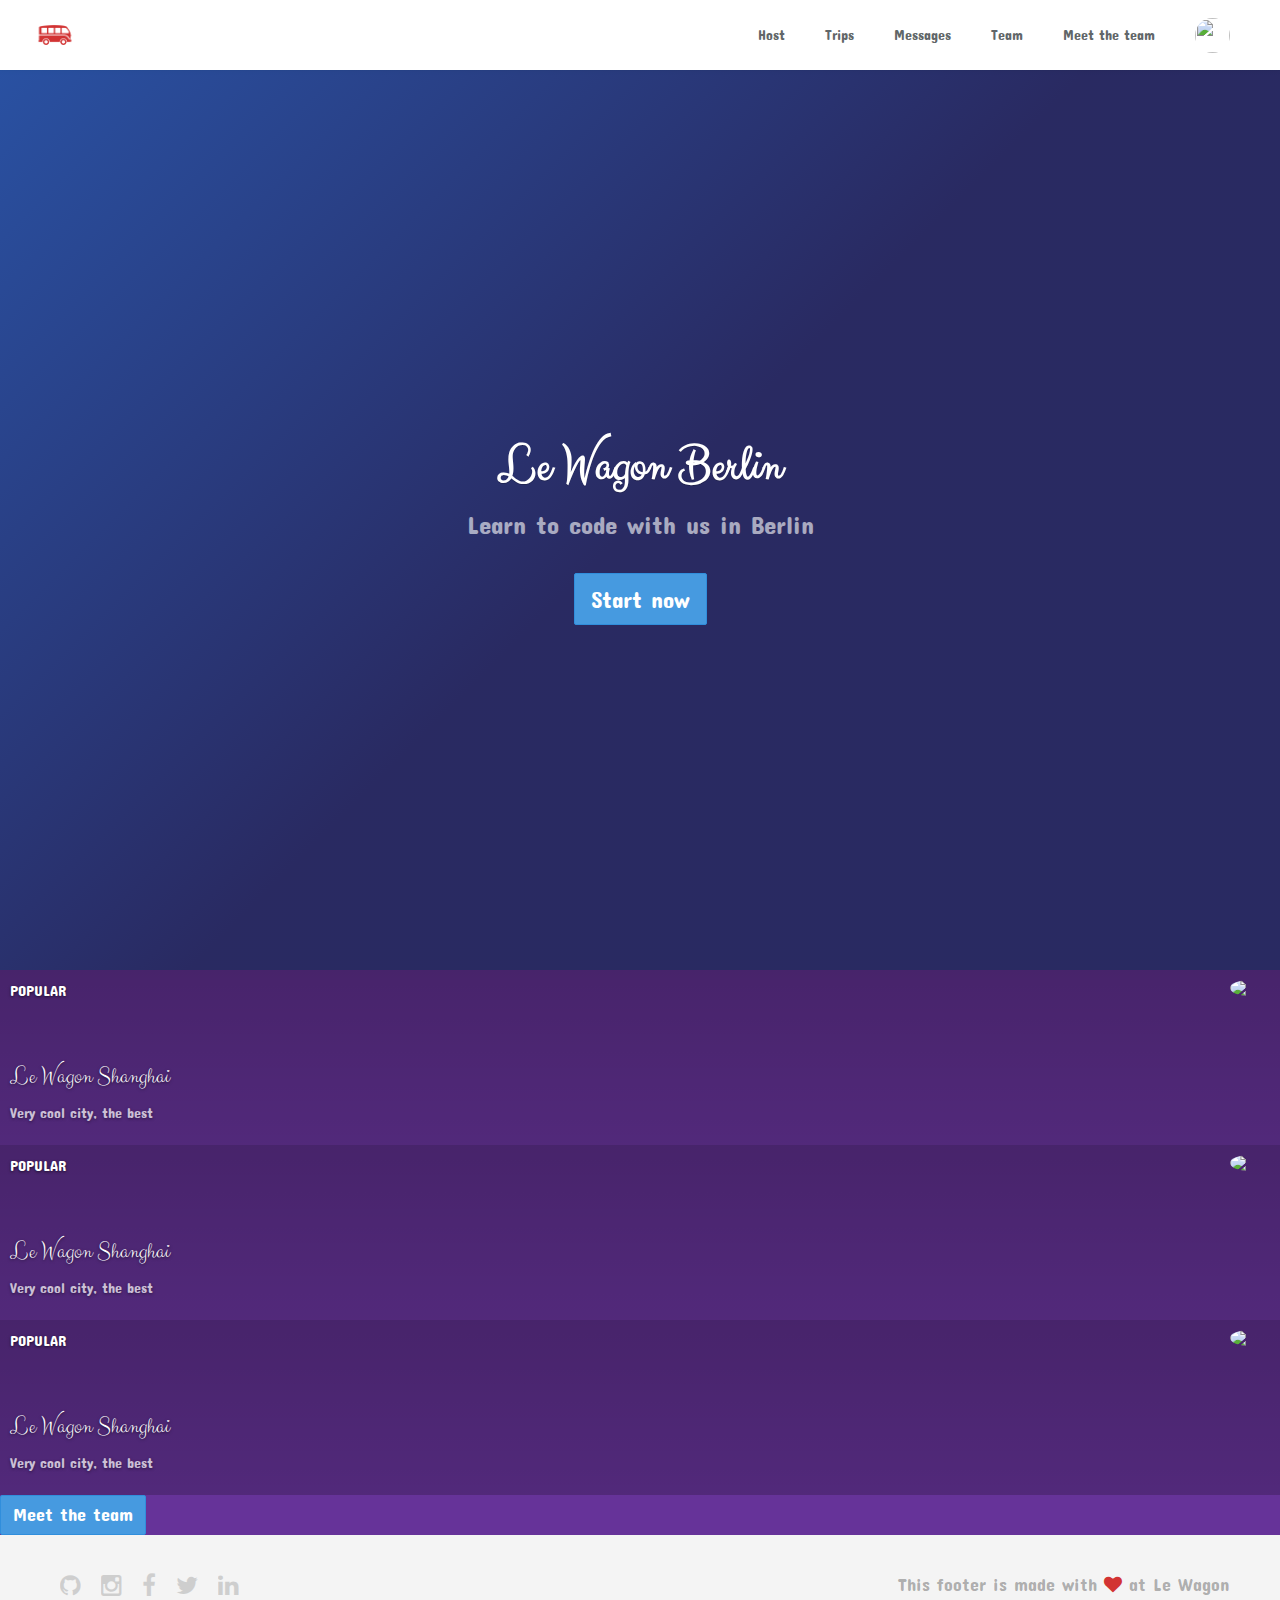
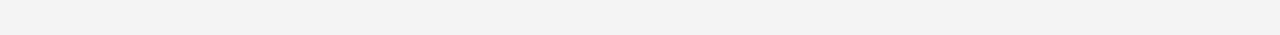
==== commit 2707db06: "Automated commit at 2018-05-07 13:52:00 UTC by middleman-deploy 2.0.0-alpha" ====
--- a/index.html
+++ b/index.html
@@ -7,7 +7,7 @@
           content="width=device-width, initial-scale=1, shrink-to-fit=no">
     <!-- Use the title from a page's frontmatter if it has one -->
     <title></title>
-    <link href="stylesheets/application-4deabd88.css" rel="stylesheet" />
+    <link href="stylesheets/application-d5546861.css" rel="stylesheet" />
     <script src="javascripts/application-93de88c9.js"></script>
     <link href="images/favicon-f15af148.png" rel="icon" type="image/png" />
   </head>
@@ -51,7 +51,6 @@
         <li><a href="#">Trips</a></li>
         <li><a href="#">Messagese</a></li>
         <li><a href="team.html">Meet the team</a></li>
-
       </ul>
     </div>
   </div>
--- a/stylesheets/application-d5546861.css
+++ b/stylesheets/application-d5546861.css
@@ -0,0 +1,8 @@
+@import url("https://fonts.googleapis.com/css?family=Open+Sans:400,300,700|Raleway:400,100,300,700,500");@import url("https://fonts.googleapis.com/css?family=Concert+One");@import url("https://fonts.googleapis.com/css?family=Clicker+Script");/*!
+ * Bootstrap v3.3.7 (http://getbootstrap.com)
+ * Copyright 2011-2016 Twitter, Inc.
+ * Licensed under MIT (https://github.com/twbs/bootstrap/blob/master/LICENSE)
+ *//*! normalize.css v3.0.3 | MIT License | github.com/necolas/normalize.css */html{font-family:sans-serif;-ms-text-size-adjust:100%;-webkit-text-size-adjust:100%}body{margin:0}article,aside,details,figcaption,figure,footer,header,hgroup,main,menu,nav,section,summary{display:block}audio,canvas,progress,video{display:inline-block;vertical-align:baseline}audio:not([controls]){display:none;height:0}[hidden],template{display:none}a{background-color:transparent}a:active,a:hover{outline:0}abbr[title]{border-bottom:1px dotted}b,strong{font-weight:bold}dfn{font-style:italic}h1{font-size:2em;margin:0.67em 0}mark{background:#ff0;color:#000}small{font-size:80%}sub,sup{font-size:75%;line-height:0;position:relative;vertical-align:baseline}sup{top:-0.5em}sub{bottom:-0.25em}img{border:0}svg:not(:root){overflow:hidden}figure{margin:1em 40px}hr{-webkit-box-sizing:content-box;box-sizing:content-box;height:0}pre{overflow:auto}code,kbd,pre,samp{font-family:monospace, monospace;font-size:1em}button,input,optgroup,select,textarea{color:inherit;font:inherit;margin:0}button{overflow:visible}button,select{text-transform:none}button,html input[type="button"],input[type="reset"],input[type="submit"]{-webkit-appearance:button;cursor:pointer}button[disabled],html input[disabled]{cursor:default}button::-moz-focus-inner,input::-moz-focus-inner{border:0;padding:0}input{line-height:normal}input[type="checkbox"],input[type="radio"]{-webkit-box-sizing:border-box;box-sizing:border-box;padding:0}input[type="number"]::-webkit-inner-spin-button,input[type="number"]::-webkit-outer-spin-button{height:auto}input[type="search"]{-webkit-appearance:textfield;-webkit-box-sizing:content-box;box-sizing:content-box}input[type="search"]::-webkit-search-cancel-button,input[type="search"]::-webkit-search-decoration{-webkit-appearance:none}fieldset{border:1px solid #c0c0c0;margin:0 2px;padding:0.35em 0.625em 0.75em}legend{border:0;padding:0}textarea{overflow:auto}optgroup{font-weight:bold}table{border-collapse:collapse;border-spacing:0}td,th{padding:0}/*! Source: https://github.com/h5bp/html5-boilerplate/blob/master/src/css/main.css */@media print{*,*:before,*:after{background:transparent !important;color:#000 !important;-webkit-box-shadow:none !important;box-shadow:none !important;text-shadow:none !important}a,a:visited{text-decoration:underline}a[href]:after{content:" (" attr(href) ")"}abbr[title]:after{content:" (" attr(title) ")"}a[href^="#"]:after,a[href^="javascript:"]:after{content:""}pre,blockquote{border:1px solid #999;page-break-inside:avoid}thead{display:table-header-group}tr,img{page-break-inside:avoid}img{max-width:100% !important}p,h2,h3{orphans:3;widows:3}h2,h3{page-break-after:avoid}.navbar{display:none}.btn>.caret,.dropup>.btn>.caret{border-top-color:#000 !important}.label{border:1px solid #000}.table{border-collapse:collapse !important}.table td,.table th{background-color:#fff !important}.table-bordered th,.table-bordered td{border:1px solid #ddd !important}}@font-face{font-family:'Glyphicons Halflings';src:url("../assets/bootstrap/glyphicons-halflings-regular-86b6f62b.eot");src:url("../assets/bootstrap/glyphicons-halflings-regular-86b6f62b.eot?#iefix") format("embedded-opentype"),url("../assets/bootstrap/glyphicons-halflings-regular-ca35b697.woff2") format("woff2"),url("../assets/bootstrap/glyphicons-halflings-regular-278e49a8.woff") format("woff"),url("../assets/bootstrap/glyphicons-halflings-regular-44bc1850.ttf") format("truetype"),url("../assets/bootstrap/glyphicons-halflings-regular-de51a849.svg#glyphicons_halflingsregular") format("svg")}.glyphicon{position:relative;top:1px;display:inline-block;font-family:'Glyphicons Halflings';font-style:normal;font-weight:normal;line-height:1;-webkit-font-smoothing:antialiased;-moz-osx-font-smoothing:grayscale}.glyphicon-asterisk:before{content:"\002a"}.glyphicon-plus:before{content:"\002b"}.glyphicon-euro:before,.glyphicon-eur:before{content:"\20ac"}.glyphicon-minus:before{content:"\2212"}.glyphicon-cloud:before{content:"\2601"}.glyphicon-envelope:before{content:"\2709"}.glyphicon-pencil:before{content:"\270f"}.glyphicon-glass:before{content:"\e001"}.glyphicon-music:before{content:"\e002"}.glyphicon-search:before{content:"\e003"}.glyphicon-heart:before{content:"\e005"}.glyphicon-star:before{content:"\e006"}.glyphicon-star-empty:before{content:"\e007"}.glyphicon-user:before{content:"\e008"}.glyphicon-film:before{content:"\e009"}.glyphicon-th-large:before{content:"\e010"}.glyphicon-th:before{content:"\e011"}.glyphicon-th-list:before{content:"\e012"}.glyphicon-ok:before{content:"\e013"}.glyphicon-remove:before{content:"\e014"}.glyphicon-zoom-in:before{content:"\e015"}.glyphicon-zoom-out:before{content:"\e016"}.glyphicon-off:before{content:"\e017"}.glyphicon-signal:before{content:"\e018"}.glyphicon-cog:before{content:"\e019"}.glyphicon-trash:before{content:"\e020"}.glyphicon-home:before{content:"\e021"}.glyphicon-file:before{content:"\e022"}.glyphicon-time:before{content:"\e023"}.glyphicon-road:before{content:"\e024"}.glyphicon-download-alt:before{content:"\e025"}.glyphicon-download:before{content:"\e026"}.glyphicon-upload:before{content:"\e027"}.glyphicon-inbox:before{content:"\e028"}.glyphicon-play-circle:before{content:"\e029"}.glyphicon-repeat:before{content:"\e030"}.glyphicon-refresh:before{content:"\e031"}.glyphicon-list-alt:before{content:"\e032"}.glyphicon-lock:before{content:"\e033"}.glyphicon-flag:before{content:"\e034"}.glyphicon-headphones:before{content:"\e035"}.glyphicon-volume-off:before{content:"\e036"}.glyphicon-volume-down:before{content:"\e037"}.glyphicon-volume-up:before{content:"\e038"}.glyphicon-qrcode:before{content:"\e039"}.glyphicon-barcode:before{content:"\e040"}.glyphicon-tag:before{content:"\e041"}.glyphicon-tags:before{content:"\e042"}.glyphicon-book:before{content:"\e043"}.glyphicon-bookmark:before{content:"\e044"}.glyphicon-print:before{content:"\e045"}.glyphicon-camera:before{content:"\e046"}.glyphicon-font:before{content:"\e047"}.glyphicon-bold:before{content:"\e048"}.glyphicon-italic:before{content:"\e049"}.glyphicon-text-height:before{content:"\e050"}.glyphicon-text-width:before{content:"\e051"}.glyphicon-align-left:before{content:"\e052"}.glyphicon-align-center:before{content:"\e053"}.glyphicon-align-right:before{content:"\e054"}.glyphicon-align-justify:before{content:"\e055"}.glyphicon-list:before{content:"\e056"}.glyphicon-indent-left:before{content:"\e057"}.glyphicon-indent-right:before{content:"\e058"}.glyphicon-facetime-video:before{content:"\e059"}.glyphicon-picture:before{content:"\e060"}.glyphicon-map-marker:before{content:"\e062"}.glyphicon-adjust:before{content:"\e063"}.glyphicon-tint:before{content:"\e064"}.glyphicon-edit:before{content:"\e065"}.glyphicon-share:before{content:"\e066"}.glyphicon-check:before{content:"\e067"}.glyphicon-move:before{content:"\e068"}.glyphicon-step-backward:before{content:"\e069"}.glyphicon-fast-backward:before{content:"\e070"}.glyphicon-backward:before{content:"\e071"}.glyphicon-play:before{content:"\e072"}.glyphicon-pause:before{content:"\e073"}.glyphicon-stop:before{content:"\e074"}.glyphicon-forward:before{content:"\e075"}.glyphicon-fast-forward:before{content:"\e076"}.glyphicon-step-forward:before{content:"\e077"}.glyphicon-eject:before{content:"\e078"}.glyphicon-chevron-left:before{content:"\e079"}.glyphicon-chevron-right:before{content:"\e080"}.glyphicon-plus-sign:before{content:"\e081"}.glyphicon-minus-sign:before{content:"\e082"}.glyphicon-remove-sign:before{content:"\e083"}.glyphicon-ok-sign:before{content:"\e084"}.glyphicon-question-sign:before{content:"\e085"}.glyphicon-info-sign:before{content:"\e086"}.glyphicon-screenshot:before{content:"\e087"}.glyphicon-remove-circle:before{content:"\e088"}.glyphicon-ok-circle:before{content:"\e089"}.glyphicon-ban-circle:before{content:"\e090"}.glyphicon-arrow-left:before{content:"\e091"}.glyphicon-arrow-right:before{content:"\e092"}.glyphicon-arrow-up:before{content:"\e093"}.glyphicon-arrow-down:before{content:"\e094"}.glyphicon-share-alt:before{content:"\e095"}.glyphicon-resize-full:before{content:"\e096"}.glyphicon-resize-small:before{content:"\e097"}.glyphicon-exclamation-sign:before{content:"\e101"}.glyphicon-gift:before{content:"\e102"}.glyphicon-leaf:before{content:"\e103"}.glyphicon-fire:before{content:"\e104"}.glyphicon-eye-open:before{content:"\e105"}.glyphicon-eye-close:before{content:"\e106"}.glyphicon-warning-sign:before{content:"\e107"}.glyphicon-plane:before{content:"\e108"}.glyphicon-calendar:before{content:"\e109"}.glyphicon-random:before{content:"\e110"}.glyphicon-comment:before{content:"\e111"}.glyphicon-magnet:before{content:"\e112"}.glyphicon-chevron-up:before{content:"\e113"}.glyphicon-chevron-down:before{content:"\e114"}.glyphicon-retweet:before{content:"\e115"}.glyphicon-shopping-cart:before{content:"\e116"}.glyphicon-folder-close:before{content:"\e117"}.glyphicon-folder-open:before{content:"\e118"}.glyphicon-resize-vertical:before{content:"\e119"}.glyphicon-resize-horizontal:before{content:"\e120"}.glyphicon-hdd:before{content:"\e121"}.glyphicon-bullhorn:before{content:"\e122"}.glyphicon-bell:before{content:"\e123"}.glyphicon-certificate:before{content:"\e124"}.glyphicon-thumbs-up:before{content:"\e125"}.glyphicon-thumbs-down:before{content:"\e126"}.glyphicon-hand-right:before{content:"\e127"}.glyphicon-hand-left:before{content:"\e128"}.glyphicon-hand-up:before{content:"\e129"}.glyphicon-hand-down:before{content:"\e130"}.glyphicon-circle-arrow-right:before{content:"\e131"}.glyphicon-circle-arrow-left:before{content:"\e132"}.glyphicon-circle-arrow-up:before{content:"\e133"}.glyphicon-circle-arrow-down:before{content:"\e134"}.glyphicon-globe:before{content:"\e135"}.glyphicon-wrench:before{content:"\e136"}.glyphicon-tasks:before{content:"\e137"}.glyphicon-filter:before{content:"\e138"}.glyphicon-briefcase:before{content:"\e139"}.glyphicon-fullscreen:before{content:"\e140"}.glyphicon-dashboard:before{content:"\e141"}.glyphicon-paperclip:before{content:"\e142"}.glyphicon-heart-empty:before{content:"\e143"}.glyphicon-link:before{content:"\e144"}.glyphicon-phone:before{content:"\e145"}.glyphicon-pushpin:before{content:"\e146"}.glyphicon-usd:before{content:"\e148"}.glyphicon-gbp:before{content:"\e149"}.glyphicon-sort:before{content:"\e150"}.glyphicon-sort-by-alphabet:before{content:"\e151"}.glyphicon-sort-by-alphabet-alt:before{content:"\e152"}.glyphicon-sort-by-order:before{content:"\e153"}.glyphicon-sort-by-order-alt:before{content:"\e154"}.glyphicon-sort-by-attributes:before{content:"\e155"}.glyphicon-sort-by-attributes-alt:before{content:"\e156"}.glyphicon-unchecked:before{content:"\e157"}.glyphicon-expand:before{content:"\e158"}.glyphicon-collapse-down:before{content:"\e159"}.glyphicon-collapse-up:before{content:"\e160"}.glyphicon-log-in:before{content:"\e161"}.glyphicon-flash:before{content:"\e162"}.glyphicon-log-out:before{content:"\e163"}.glyphicon-new-window:before{content:"\e164"}.glyphicon-record:before{content:"\e165"}.glyphicon-save:before{content:"\e166"}.glyphicon-open:before{content:"\e167"}.glyphicon-saved:before{content:"\e168"}.glyphicon-import:before{content:"\e169"}.glyphicon-export:before{content:"\e170"}.glyphicon-send:before{content:"\e171"}.glyphicon-floppy-disk:before{content:"\e172"}.glyphicon-floppy-saved:before{content:"\e173"}.glyphicon-floppy-remove:before{content:"\e174"}.glyphicon-floppy-save:before{content:"\e175"}.glyphicon-floppy-open:before{content:"\e176"}.glyphicon-credit-card:before{content:"\e177"}.glyphicon-transfer:before{content:"\e178"}.glyphicon-cutlery:before{content:"\e179"}.glyphicon-header:before{content:"\e180"}.glyphicon-compressed:before{content:"\e181"}.glyphicon-earphone:before{content:"\e182"}.glyphicon-phone-alt:before{content:"\e183"}.glyphicon-tower:before{content:"\e184"}.glyphicon-stats:before{content:"\e185"}.glyphicon-sd-video:before{content:"\e186"}.glyphicon-hd-video:before{content:"\e187"}.glyphicon-subtitles:before{content:"\e188"}.glyphicon-sound-stereo:before{content:"\e189"}.glyphicon-sound-dolby:before{content:"\e190"}.glyphicon-sound-5-1:before{content:"\e191"}.glyphicon-sound-6-1:before{content:"\e192"}.glyphicon-sound-7-1:before{content:"\e193"}.glyphicon-copyright-mark:before{content:"\e194"}.glyphicon-registration-mark:before{content:"\e195"}.glyphicon-cloud-download:before{content:"\e197"}.glyphicon-cloud-upload:before{content:"\e198"}.glyphicon-tree-conifer:before{content:"\e199"}.glyphicon-tree-deciduous:before{content:"\e200"}.glyphicon-cd:before{content:"\e201"}.glyphicon-save-file:before{content:"\e202"}.glyphicon-open-file:before{content:"\e203"}.glyphicon-level-up:before{content:"\e204"}.glyphicon-copy:before{content:"\e205"}.glyphicon-paste:before{content:"\e206"}.glyphicon-alert:before{content:"\e209"}.glyphicon-equalizer:before{content:"\e210"}.glyphicon-king:before{content:"\e211"}.glyphicon-queen:before{content:"\e212"}.glyphicon-pawn:before{content:"\e213"}.glyphicon-bishop:before{content:"\e214"}.glyphicon-knight:before{content:"\e215"}.glyphicon-baby-formula:before{content:"\e216"}.glyphicon-tent:before{content:"\26fa"}.glyphicon-blackboard:before{content:"\e218"}.glyphicon-bed:before{content:"\e219"}.glyphicon-apple:before{content:"\f8ff"}.glyphicon-erase:before{content:"\e221"}.glyphicon-hourglass:before{content:"\231b"}.glyphicon-lamp:before{content:"\e223"}.glyphicon-duplicate:before{content:"\e224"}.glyphicon-piggy-bank:before{content:"\e225"}.glyphicon-scissors:before{content:"\e226"}.glyphicon-bitcoin:before{content:"\e227"}.glyphicon-btc:before{content:"\e227"}.glyphicon-xbt:before{content:"\e227"}.glyphicon-yen:before{content:"\00a5"}.glyphicon-jpy:before{content:"\00a5"}.glyphicon-ruble:before{content:"\20bd"}.glyphicon-rub:before{content:"\20bd"}.glyphicon-scale:before{content:"\e230"}.glyphicon-ice-lolly:before{content:"\e231"}.glyphicon-ice-lolly-tasted:before{content:"\e232"}.glyphicon-education:before{content:"\e233"}.glyphicon-option-horizontal:before{content:"\e234"}.glyphicon-option-vertical:before{content:"\e235"}.glyphicon-menu-hamburger:before{content:"\e236"}.glyphicon-modal-window:before{content:"\e237"}.glyphicon-oil:before{content:"\e238"}.glyphicon-grain:before{content:"\e239"}.glyphicon-sunglasses:before{content:"\e240"}.glyphicon-text-size:before{content:"\e241"}.glyphicon-text-color:before{content:"\e242"}.glyphicon-text-background:before{content:"\e243"}.glyphicon-object-align-top:before{content:"\e244"}.glyphicon-object-align-bottom:before{content:"\e245"}.glyphicon-object-align-horizontal:before{content:"\e246"}.glyphicon-object-align-left:before{content:"\e247"}.glyphicon-object-align-vertical:before{content:"\e248"}.glyphicon-object-align-right:before{content:"\e249"}.glyphicon-triangle-right:before{content:"\e250"}.glyphicon-triangle-left:before{content:"\e251"}.glyphicon-triangle-bottom:before{content:"\e252"}.glyphicon-triangle-top:before{content:"\e253"}.glyphicon-console:before{content:"\e254"}.glyphicon-superscript:before{content:"\e255"}.glyphicon-subscript:before{content:"\e256"}.glyphicon-menu-left:before{content:"\e257"}.glyphicon-menu-right:before{content:"\e258"}.glyphicon-menu-down:before{content:"\e259"}.glyphicon-menu-up:before{content:"\e260"}*{-webkit-box-sizing:border-box;box-sizing:border-box}*:before,*:after{-webkit-box-sizing:border-box;box-sizing:border-box}html{font-size:10px;-webkit-tap-highlight-color:transparent}body{font-family:"Concert One", "cursive";font-size:18px;line-height:1.42857143;color:#333333;background-color:#663399}input,button,select,textarea{font-family:inherit;font-size:inherit;line-height:inherit}a{color:#469AE0;text-decoration:none}a:hover,a:focus{color:#1f74ba;text-decoration:underline}a:focus{outline:5px auto -webkit-focus-ring-color;outline-offset:-2px}figure{margin:0}img{vertical-align:middle}.img-responsive{display:block;max-width:100%;height:auto}.img-rounded{border-radius:2px}.img-thumbnail{padding:4px;line-height:1.42857143;background-color:#663399;border:1px solid #ddd;border-radius:2px;-webkit-transition:all 0.2s ease-in-out;transition:all 0.2s ease-in-out;display:inline-block;max-width:100%;height:auto}.img-circle{border-radius:50%}hr{margin-top:25px;margin-bottom:25px;border:0;border-top:1px solid #eeeeee}.sr-only{position:absolute;width:1px;height:1px;margin:-1px;padding:0;overflow:hidden;clip:rect(0, 0, 0, 0);border:0}.sr-only-focusable:active,.sr-only-focusable:focus{position:static;width:auto;height:auto;margin:0;overflow:visible;clip:auto}[role="button"]{cursor:pointer}h1,h2,h3,h4,h5,h6,.h1,.h2,.h3,.h4,.h5,.h6{font-family:"Clicker Script", "cursive";font-weight:500;line-height:1.1;color:inherit}h1 small,h1 .small,h2 small,h2 .small,h3 small,h3 .small,h4 small,h4 .small,h5 small,h5 .small,h6 small,h6 .small,.h1 small,.h1 .small,.h2 small,.h2 .small,.h3 small,.h3 .small,.h4 small,.h4 .small,.h5 small,.h5 .small,.h6 small,.h6 .small{font-weight:normal;line-height:1;color:#777777}h1,.h1,h2,.h2,h3,.h3{margin-top:25px;margin-bottom:12.5px}h1 small,h1 .small,.h1 small,.h1 .small,h2 small,h2 .small,.h2 small,.h2 .small,h3 small,h3 .small,.h3 small,.h3 .small{font-size:65%}h4,.h4,h5,.h5,h6,.h6{margin-top:12.5px;margin-bottom:12.5px}h4 small,h4 .small,.h4 small,.h4 .small,h5 small,h5 .small,.h5 small,.h5 .small,h6 small,h6 .small,.h6 small,.h6 .small{font-size:75%}h1,.h1{font-size:46px}h2,.h2{font-size:38px}h3,.h3{font-size:31px}h4,.h4{font-size:23px}h5,.h5{font-size:18px}h6,.h6{font-size:16px}p{margin:0 0 12.5px}.lead{margin-bottom:25px;font-size:20px;font-weight:300;line-height:1.4}@media (min-width: 768px){.lead{font-size:27px}}small,.small{font-size:88%}mark,.mark{background-color:#fcf8e3;padding:.2em}.text-left{text-align:left}.text-right{text-align:right}.text-center{text-align:center}.text-justify{text-align:justify}.text-nowrap{white-space:nowrap}.text-lowercase{text-transform:lowercase}.text-uppercase,.initialism{text-transform:uppercase}.text-capitalize{text-transform:capitalize}.text-muted{color:#777777}.text-primary{color:#469AE0}a.text-primary:hover,a.text-primary:focus{color:#2381d0}.text-success{color:#3c763d}a.text-success:hover,a.text-success:focus{color:#2b542c}.text-info{color:#31708f}a.text-info:hover,a.text-info:focus{color:#245269}.text-warning{color:#8a6d3b}a.text-warning:hover,a.text-warning:focus{color:#66512c}.text-danger{color:#a94442}a.text-danger:hover,a.text-danger:focus{color:#843534}.bg-primary{color:#fff}.bg-primary{background-color:#469AE0}a.bg-primary:hover,a.bg-primary:focus{background-color:#2381d0}.bg-success{background-color:#dff0d8}a.bg-success:hover,a.bg-success:focus{background-color:#c1e2b3}.bg-info{background-color:#d9edf7}a.bg-info:hover,a.bg-info:focus{background-color:#afd9ee}.bg-warning{background-color:#fcf8e3}a.bg-warning:hover,a.bg-warning:focus{background-color:#f7ecb5}.bg-danger{background-color:#f2dede}a.bg-danger:hover,a.bg-danger:focus{background-color:#e4b9b9}.page-header{padding-bottom:11.5px;margin:50px 0 25px;border-bottom:1px solid #eeeeee}ul,ol{margin-top:0;margin-bottom:12.5px}ul ul,ul ol,ol ul,ol ol{margin-bottom:0}.list-unstyled{padding-left:0;list-style:none}.list-inline{padding-left:0;list-style:none;margin-left:-5px}.list-inline>li{display:inline-block;padding-left:5px;padding-right:5px}dl{margin-top:0;margin-bottom:25px}dt,dd{line-height:1.42857143}dt{font-weight:bold}dd{margin-left:0}.dl-horizontal dd:before,.dl-horizontal dd:after{content:" ";display:table}.dl-horizontal dd:after{clear:both}@media (min-width: 768px){.dl-horizontal dt{float:left;width:160px;clear:left;text-align:right;overflow:hidden;text-overflow:ellipsis;white-space:nowrap}.dl-horizontal dd{margin-left:180px}}abbr[title],abbr[data-original-title]{cursor:help;border-bottom:1px dotted #777777}.initialism{font-size:90%}blockquote{padding:12.5px 25px;margin:0 0 25px;font-size:22.5px;border-left:5px solid #eeeeee}blockquote p:last-child,blockquote ul:last-child,blockquote ol:last-child{margin-bottom:0}blockquote footer,blockquote small,blockquote .small{display:block;font-size:80%;line-height:1.42857143;color:#777777}blockquote footer:before,blockquote small:before,blockquote .small:before{content:'\2014 \00A0'}.blockquote-reverse,blockquote.pull-right{padding-right:15px;padding-left:0;border-right:5px solid #eeeeee;border-left:0;text-align:right}.blockquote-reverse footer:before,.blockquote-reverse small:before,.blockquote-reverse .small:before,blockquote.pull-right footer:before,blockquote.pull-right small:before,blockquote.pull-right .small:before{content:''}.blockquote-reverse footer:after,.blockquote-reverse small:after,.blockquote-reverse .small:after,blockquote.pull-right footer:after,blockquote.pull-right small:after,blockquote.pull-right .small:after{content:'\00A0 \2014'}address{margin-bottom:25px;font-style:normal;line-height:1.42857143}code,kbd,pre,samp{font-family:Menlo, Monaco, Consolas, "Courier New", monospace}code{padding:2px 4px;font-size:90%;color:#c7254e;background-color:#f9f2f4;border-radius:2px}kbd{padding:2px 4px;font-size:90%;color:#fff;background-color:#333;border-radius:2px;-webkit-box-shadow:inset 0 -1px 0 rgba(0,0,0,0.25);box-shadow:inset 0 -1px 0 rgba(0,0,0,0.25)}kbd kbd{padding:0;font-size:100%;font-weight:bold;-webkit-box-shadow:none;box-shadow:none}pre{display:block;padding:12px;margin:0 0 12.5px;font-size:17px;line-height:1.42857143;word-break:break-all;word-wrap:break-word;color:#333333;background-color:#f5f5f5;border:1px solid #ccc;border-radius:2px}pre code{padding:0;font-size:inherit;color:inherit;white-space:pre-wrap;background-color:transparent;border-radius:0}.pre-scrollable{max-height:340px;overflow-y:scroll}.container{margin-right:auto;margin-left:auto;padding-left:15px;padding-right:15px}.container:before,.container:after{content:" ";display:table}.container:after{clear:both}@media (min-width: 768px){.container{width:750px}}@media (min-width: 992px){.container{width:970px}}@media (min-width: 1200px){.container{width:1170px}}.container-fluid{margin-right:auto;margin-left:auto;padding-left:15px;padding-right:15px}.container-fluid:before,.container-fluid:after{content:" ";display:table}.container-fluid:after{clear:both}.row{margin-left:-15px;margin-right:-15px}.row:before,.row:after{content:" ";display:table}.row:after{clear:both}.col-xs-1,.col-sm-1,.col-md-1,.col-lg-1,.col-xs-2,.col-sm-2,.col-md-2,.col-lg-2,.col-xs-3,.col-sm-3,.col-md-3,.col-lg-3,.col-xs-4,.col-sm-4,.col-md-4,.col-lg-4,.col-xs-5,.col-sm-5,.col-md-5,.col-lg-5,.col-xs-6,.col-sm-6,.col-md-6,.col-lg-6,.col-xs-7,.col-sm-7,.col-md-7,.col-lg-7,.col-xs-8,.col-sm-8,.col-md-8,.col-lg-8,.col-xs-9,.col-sm-9,.col-md-9,.col-lg-9,.col-xs-10,.col-sm-10,.col-md-10,.col-lg-10,.col-xs-11,.col-sm-11,.col-md-11,.col-lg-11,.col-xs-12,.col-sm-12,.col-md-12,.col-lg-12{position:relative;min-height:1px;padding-left:15px;padding-right:15px}.col-xs-1,.col-xs-2,.col-xs-3,.col-xs-4,.col-xs-5,.col-xs-6,.col-xs-7,.col-xs-8,.col-xs-9,.col-xs-10,.col-xs-11,.col-xs-12{float:left}.col-xs-1{width:8.33333333%}.col-xs-2{width:16.66666667%}.col-xs-3{width:25%}.col-xs-4{width:33.33333333%}.col-xs-5{width:41.66666667%}.col-xs-6{width:50%}.col-xs-7{width:58.33333333%}.col-xs-8{width:66.66666667%}.col-xs-9{width:75%}.col-xs-10{width:83.33333333%}.col-xs-11{width:91.66666667%}.col-xs-12{width:100%}.col-xs-pull-0{right:auto}.col-xs-pull-1{right:8.33333333%}.col-xs-pull-2{right:16.66666667%}.col-xs-pull-3{right:25%}.col-xs-pull-4{right:33.33333333%}.col-xs-pull-5{right:41.66666667%}.col-xs-pull-6{right:50%}.col-xs-pull-7{right:58.33333333%}.col-xs-pull-8{right:66.66666667%}.col-xs-pull-9{right:75%}.col-xs-pull-10{right:83.33333333%}.col-xs-pull-11{right:91.66666667%}.col-xs-pull-12{right:100%}.col-xs-push-0{left:auto}.col-xs-push-1{left:8.33333333%}.col-xs-push-2{left:16.66666667%}.col-xs-push-3{left:25%}.col-xs-push-4{left:33.33333333%}.col-xs-push-5{left:41.66666667%}.col-xs-push-6{left:50%}.col-xs-push-7{left:58.33333333%}.col-xs-push-8{left:66.66666667%}.col-xs-push-9{left:75%}.col-xs-push-10{left:83.33333333%}.col-xs-push-11{left:91.66666667%}.col-xs-push-12{left:100%}.col-xs-offset-0{margin-left:0%}.col-xs-offset-1{margin-left:8.33333333%}.col-xs-offset-2{margin-left:16.66666667%}.col-xs-offset-3{margin-left:25%}.col-xs-offset-4{margin-left:33.33333333%}.col-xs-offset-5{margin-left:41.66666667%}.col-xs-offset-6{margin-left:50%}.col-xs-offset-7{margin-left:58.33333333%}.col-xs-offset-8{margin-left:66.66666667%}.col-xs-offset-9{margin-left:75%}.col-xs-offset-10{margin-left:83.33333333%}.col-xs-offset-11{margin-left:91.66666667%}.col-xs-offset-12{margin-left:100%}@media (min-width: 768px){.col-sm-1,.col-sm-2,.col-sm-3,.col-sm-4,.col-sm-5,.col-sm-6,.col-sm-7,.col-sm-8,.col-sm-9,.col-sm-10,.col-sm-11,.col-sm-12{float:left}.col-sm-1{width:8.33333333%}.col-sm-2{width:16.66666667%}.col-sm-3{width:25%}.col-sm-4{width:33.33333333%}.col-sm-5{width:41.66666667%}.col-sm-6{width:50%}.col-sm-7{width:58.33333333%}.col-sm-8{width:66.66666667%}.col-sm-9{width:75%}.col-sm-10{width:83.33333333%}.col-sm-11{width:91.66666667%}.col-sm-12{width:100%}.col-sm-pull-0{right:auto}.col-sm-pull-1{right:8.33333333%}.col-sm-pull-2{right:16.66666667%}.col-sm-pull-3{right:25%}.col-sm-pull-4{right:33.33333333%}.col-sm-pull-5{right:41.66666667%}.col-sm-pull-6{right:50%}.col-sm-pull-7{right:58.33333333%}.col-sm-pull-8{right:66.66666667%}.col-sm-pull-9{right:75%}.col-sm-pull-10{right:83.33333333%}.col-sm-pull-11{right:91.66666667%}.col-sm-pull-12{right:100%}.col-sm-push-0{left:auto}.col-sm-push-1{left:8.33333333%}.col-sm-push-2{left:16.66666667%}.col-sm-push-3{left:25%}.col-sm-push-4{left:33.33333333%}.col-sm-push-5{left:41.66666667%}.col-sm-push-6{left:50%}.col-sm-push-7{left:58.33333333%}.col-sm-push-8{left:66.66666667%}.col-sm-push-9{left:75%}.col-sm-push-10{left:83.33333333%}.col-sm-push-11{left:91.66666667%}.col-sm-push-12{left:100%}.col-sm-offset-0{margin-left:0%}.col-sm-offset-1{margin-left:8.33333333%}.col-sm-offset-2{margin-left:16.66666667%}.col-sm-offset-3{margin-left:25%}.col-sm-offset-4{margin-left:33.33333333%}.col-sm-offset-5{margin-left:41.66666667%}.col-sm-offset-6{margin-left:50%}.col-sm-offset-7{margin-left:58.33333333%}.col-sm-offset-8{margin-left:66.66666667%}.col-sm-offset-9{margin-left:75%}.col-sm-offset-10{margin-left:83.33333333%}.col-sm-offset-11{margin-left:91.66666667%}.col-sm-offset-12{margin-left:100%}}@media (min-width: 992px){.col-md-1,.col-md-2,.col-md-3,.col-md-4,.col-md-5,.col-md-6,.col-md-7,.col-md-8,.col-md-9,.col-md-10,.col-md-11,.col-md-12{float:left}.col-md-1{width:8.33333333%}.col-md-2{width:16.66666667%}.col-md-3{width:25%}.col-md-4{width:33.33333333%}.col-md-5{width:41.66666667%}.col-md-6{width:50%}.col-md-7{width:58.33333333%}.col-md-8{width:66.66666667%}.col-md-9{width:75%}.col-md-10{width:83.33333333%}.col-md-11{width:91.66666667%}.col-md-12{width:100%}.col-md-pull-0{right:auto}.col-md-pull-1{right:8.33333333%}.col-md-pull-2{right:16.66666667%}.col-md-pull-3{right:25%}.col-md-pull-4{right:33.33333333%}.col-md-pull-5{right:41.66666667%}.col-md-pull-6{right:50%}.col-md-pull-7{right:58.33333333%}.col-md-pull-8{right:66.66666667%}.col-md-pull-9{right:75%}.col-md-pull-10{right:83.33333333%}.col-md-pull-11{right:91.66666667%}.col-md-pull-12{right:100%}.col-md-push-0{left:auto}.col-md-push-1{left:8.33333333%}.col-md-push-2{left:16.66666667%}.col-md-push-3{left:25%}.col-md-push-4{left:33.33333333%}.col-md-push-5{left:41.66666667%}.col-md-push-6{left:50%}.col-md-push-7{left:58.33333333%}.col-md-push-8{left:66.66666667%}.col-md-push-9{left:75%}.col-md-push-10{left:83.33333333%}.col-md-push-11{left:91.66666667%}.col-md-push-12{left:100%}.col-md-offset-0{margin-left:0%}.col-md-offset-1{margin-left:8.33333333%}.col-md-offset-2{margin-left:16.66666667%}.col-md-offset-3{margin-left:25%}.col-md-offset-4{margin-left:33.33333333%}.col-md-offset-5{margin-left:41.66666667%}.col-md-offset-6{margin-left:50%}.col-md-offset-7{margin-left:58.33333333%}.col-md-offset-8{margin-left:66.66666667%}.col-md-offset-9{margin-left:75%}.col-md-offset-10{margin-left:83.33333333%}.col-md-offset-11{margin-left:91.66666667%}.col-md-offset-12{margin-left:100%}}@media (min-width: 1200px){.col-lg-1,.col-lg-2,.col-lg-3,.col-lg-4,.col-lg-5,.col-lg-6,.col-lg-7,.col-lg-8,.col-lg-9,.col-lg-10,.col-lg-11,.col-lg-12{float:left}.col-lg-1{width:8.33333333%}.col-lg-2{width:16.66666667%}.col-lg-3{width:25%}.col-lg-4{width:33.33333333%}.col-lg-5{width:41.66666667%}.col-lg-6{width:50%}.col-lg-7{width:58.33333333%}.col-lg-8{width:66.66666667%}.col-lg-9{width:75%}.col-lg-10{width:83.33333333%}.col-lg-11{width:91.66666667%}.col-lg-12{width:100%}.col-lg-pull-0{right:auto}.col-lg-pull-1{right:8.33333333%}.col-lg-pull-2{right:16.66666667%}.col-lg-pull-3{right:25%}.col-lg-pull-4{right:33.33333333%}.col-lg-pull-5{right:41.66666667%}.col-lg-pull-6{right:50%}.col-lg-pull-7{right:58.33333333%}.col-lg-pull-8{right:66.66666667%}.col-lg-pull-9{right:75%}.col-lg-pull-10{right:83.33333333%}.col-lg-pull-11{right:91.66666667%}.col-lg-pull-12{right:100%}.col-lg-push-0{left:auto}.col-lg-push-1{left:8.33333333%}.col-lg-push-2{left:16.66666667%}.col-lg-push-3{left:25%}.col-lg-push-4{left:33.33333333%}.col-lg-push-5{left:41.66666667%}.col-lg-push-6{left:50%}.col-lg-push-7{left:58.33333333%}.col-lg-push-8{left:66.66666667%}.col-lg-push-9{left:75%}.col-lg-push-10{left:83.33333333%}.col-lg-push-11{left:91.66666667%}.col-lg-push-12{left:100%}.col-lg-offset-0{margin-left:0%}.col-lg-offset-1{margin-left:8.33333333%}.col-lg-offset-2{margin-left:16.66666667%}.col-lg-offset-3{margin-left:25%}.col-lg-offset-4{margin-left:33.33333333%}.col-lg-offset-5{margin-left:41.66666667%}.col-lg-offset-6{margin-left:50%}.col-lg-offset-7{margin-left:58.33333333%}.col-lg-offset-8{margin-left:66.66666667%}.col-lg-offset-9{margin-left:75%}.col-lg-offset-10{margin-left:83.33333333%}.col-lg-offset-11{margin-left:91.66666667%}.col-lg-offset-12{margin-left:100%}}table{background-color:transparent}caption{padding-top:8px;padding-bottom:8px;color:#777777;text-align:left}th{text-align:left}.table{width:100%;max-width:100%;margin-bottom:25px}.table>thead>tr>th,.table>thead>tr>td,.table>tbody>tr>th,.table>tbody>tr>td,.table>tfoot>tr>th,.table>tfoot>tr>td{padding:8px;line-height:1.42857143;vertical-align:top;border-top:1px solid #ddd}.table>thead>tr>th{vertical-align:bottom;border-bottom:2px solid #ddd}.table>caption+thead>tr:first-child>th,.table>caption+thead>tr:first-child>td,.table>colgroup+thead>tr:first-child>th,.table>colgroup+thead>tr:first-child>td,.table>thead:first-child>tr:first-child>th,.table>thead:first-child>tr:first-child>td{border-top:0}.table>tbody+tbody{border-top:2px solid #ddd}.table .table{background-color:#663399}.table-condensed>thead>tr>th,.table-condensed>thead>tr>td,.table-condensed>tbody>tr>th,.table-condensed>tbody>tr>td,.table-condensed>tfoot>tr>th,.table-condensed>tfoot>tr>td{padding:5px}.table-bordered{border:1px solid #ddd}.table-bordered>thead>tr>th,.table-bordered>thead>tr>td,.table-bordered>tbody>tr>th,.table-bordered>tbody>tr>td,.table-bordered>tfoot>tr>th,.table-bordered>tfoot>tr>td{border:1px solid #ddd}.table-bordered>thead>tr>th,.table-bordered>thead>tr>td{border-bottom-width:2px}.table-striped>tbody>tr:nth-of-type(odd){background-color:#f9f9f9}.table-hover>tbody>tr:hover{background-color:#f5f5f5}table col[class*="col-"]{position:static;float:none;display:table-column}table td[class*="col-"],table th[class*="col-"]{position:static;float:none;display:table-cell}.table>thead>tr>td.active,.table>thead>tr>th.active,.table>thead>tr.active>td,.table>thead>tr.active>th,.table>tbody>tr>td.active,.table>tbody>tr>th.active,.table>tbody>tr.active>td,.table>tbody>tr.active>th,.table>tfoot>tr>td.active,.table>tfoot>tr>th.active,.table>tfoot>tr.active>td,.table>tfoot>tr.active>th{background-color:#f5f5f5}.table-hover>tbody>tr>td.active:hover,.table-hover>tbody>tr>th.active:hover,.table-hover>tbody>tr.active:hover>td,.table-hover>tbody>tr:hover>.active,.table-hover>tbody>tr.active:hover>th{background-color:#e8e8e8}.table>thead>tr>td.success,.table>thead>tr>th.success,.table>thead>tr.success>td,.table>thead>tr.success>th,.table>tbody>tr>td.success,.table>tbody>tr>th.success,.table>tbody>tr.success>td,.table>tbody>tr.success>th,.table>tfoot>tr>td.success,.table>tfoot>tr>th.success,.table>tfoot>tr.success>td,.table>tfoot>tr.success>th{background-color:#dff0d8}.table-hover>tbody>tr>td.success:hover,.table-hover>tbody>tr>th.success:hover,.table-hover>tbody>tr.success:hover>td,.table-hover>tbody>tr:hover>.success,.table-hover>tbody>tr.success:hover>th{background-color:#d0e9c6}.table>thead>tr>td.info,.table>thead>tr>th.info,.table>thead>tr.info>td,.table>thead>tr.info>th,.table>tbody>tr>td.info,.table>tbody>tr>th.info,.table>tbody>tr.info>td,.table>tbody>tr.info>th,.table>tfoot>tr>td.info,.table>tfoot>tr>th.info,.table>tfoot>tr.info>td,.table>tfoot>tr.info>th{background-color:#d9edf7}.table-hover>tbody>tr>td.info:hover,.table-hover>tbody>tr>th.info:hover,.table-hover>tbody>tr.info:hover>td,.table-hover>tbody>tr:hover>.info,.table-hover>tbody>tr.info:hover>th{background-color:#c4e3f3}.table>thead>tr>td.warning,.table>thead>tr>th.warning,.table>thead>tr.warning>td,.table>thead>tr.warning>th,.table>tbody>tr>td.warning,.table>tbody>tr>th.warning,.table>tbody>tr.warning>td,.table>tbody>tr.warning>th,.table>tfoot>tr>td.warning,.table>tfoot>tr>th.warning,.table>tfoot>tr.warning>td,.table>tfoot>tr.warning>th{background-color:#fcf8e3}.table-hover>tbody>tr>td.warning:hover,.table-hover>tbody>tr>th.warning:hover,.table-hover>tbody>tr.warning:hover>td,.table-hover>tbody>tr:hover>.warning,.table-hover>tbody>tr.warning:hover>th{background-color:#faf2cc}.table>thead>tr>td.danger,.table>thead>tr>th.danger,.table>thead>tr.danger>td,.table>thead>tr.danger>th,.table>tbody>tr>td.danger,.table>tbody>tr>th.danger,.table>tbody>tr.danger>td,.table>tbody>tr.danger>th,.table>tfoot>tr>td.danger,.table>tfoot>tr>th.danger,.table>tfoot>tr.danger>td,.table>tfoot>tr.danger>th{background-color:#f2dede}.table-hover>tbody>tr>td.danger:hover,.table-hover>tbody>tr>th.danger:hover,.table-hover>tbody>tr.danger:hover>td,.table-hover>tbody>tr:hover>.danger,.table-hover>tbody>tr.danger:hover>th{background-color:#ebcccc}.table-responsive{overflow-x:auto;min-height:0.01%}@media screen and (max-width: 767px){.table-responsive{width:100%;margin-bottom:18.75px;overflow-y:hidden;-ms-overflow-style:-ms-autohiding-scrollbar;border:1px solid #ddd}.table-responsive>.table{margin-bottom:0}.table-responsive>.table>thead>tr>th,.table-responsive>.table>thead>tr>td,.table-responsive>.table>tbody>tr>th,.table-responsive>.table>tbody>tr>td,.table-responsive>.table>tfoot>tr>th,.table-responsive>.table>tfoot>tr>td{white-space:nowrap}.table-responsive>.table-bordered{border:0}.table-responsive>.table-bordered>thead>tr>th:first-child,.table-responsive>.table-bordered>thead>tr>td:first-child,.table-responsive>.table-bordered>tbody>tr>th:first-child,.table-responsive>.table-bordered>tbody>tr>td:first-child,.table-responsive>.table-bordered>tfoot>tr>th:first-child,.table-responsive>.table-bordered>tfoot>tr>td:first-child{border-left:0}.table-responsive>.table-bordered>thead>tr>th:last-child,.table-responsive>.table-bordered>thead>tr>td:last-child,.table-responsive>.table-bordered>tbody>tr>th:last-child,.table-responsive>.table-bordered>tbody>tr>td:last-child,.table-responsive>.table-bordered>tfoot>tr>th:last-child,.table-responsive>.table-bordered>tfoot>tr>td:last-child{border-right:0}.table-responsive>.table-bordered>tbody>tr:last-child>th,.table-responsive>.table-bordered>tbody>tr:last-child>td,.table-responsive>.table-bordered>tfoot>tr:last-child>th,.table-responsive>.table-bordered>tfoot>tr:last-child>td{border-bottom:0}}fieldset{padding:0;margin:0;border:0;min-width:0}legend{display:block;width:100%;padding:0;margin-bottom:25px;font-size:27px;line-height:inherit;color:#333333;border:0;border-bottom:1px solid #e5e5e5}label{display:inline-block;max-width:100%;margin-bottom:5px;font-weight:bold}input[type="search"]{-webkit-box-sizing:border-box;box-sizing:border-box}input[type="radio"],input[type="checkbox"]{margin:4px 0 0;margin-top:1px \9;line-height:normal}input[type="file"]{display:block}input[type="range"]{display:block;width:100%}select[multiple],select[size]{height:auto}input[type="file"]:focus,input[type="radio"]:focus,input[type="checkbox"]:focus{outline:5px auto -webkit-focus-ring-color;outline-offset:-2px}output{display:block;padding-top:7px;font-size:18px;line-height:1.42857143;color:#000000}.form-control{display:block;width:100%;height:39px;padding:6px 12px;font-size:18px;line-height:1.42857143;color:#000000;background-color:#fff;background-image:none;border:1px solid #ccc;border-radius:2px;-webkit-box-shadow:inset 0 1px 1px rgba(0,0,0,0.075);box-shadow:inset 0 1px 1px rgba(0,0,0,0.075);-webkit-transition:border-color ease-in-out 0.15s, box-shadow ease-in-out 0.15s;-webkit-transition:border-color ease-in-out 0.15s, -webkit-box-shadow ease-in-out 0.15s;transition:border-color ease-in-out 0.15s, -webkit-box-shadow ease-in-out 0.15s;transition:border-color ease-in-out 0.15s, box-shadow ease-in-out 0.15s;transition:border-color ease-in-out 0.15s, box-shadow ease-in-out 0.15s, -webkit-box-shadow ease-in-out 0.15s}.form-control:focus{border-color:#66afe9;outline:0;-webkit-box-shadow:inset 0 1px 1px rgba(0,0,0,0.075),0 0 8px rgba(102,175,233,0.6);box-shadow:inset 0 1px 1px rgba(0,0,0,0.075),0 0 8px rgba(102,175,233,0.6)}.form-control::-moz-placeholder{color:#999;opacity:1}.form-control:-ms-input-placeholder{color:#999}.form-control::-webkit-input-placeholder{color:#999}.form-control::-ms-expand{border:0;background-color:transparent}.form-control[disabled],.form-control[readonly],fieldset[disabled] .form-control{background-color:#eeeeee;opacity:1}.form-control[disabled],fieldset[disabled] .form-control{cursor:not-allowed}textarea.form-control{height:auto}input[type="search"]{-webkit-appearance:none}@media screen and (-webkit-min-device-pixel-ratio: 0){input[type="date"].form-control,input[type="time"].form-control,input[type="datetime-local"].form-control,input[type="month"].form-control{line-height:39px}input[type="date"].input-sm,.input-group-sm>input[type="date"].form-control,.input-group-sm>input[type="date"].input-group-addon,.input-group-sm>.input-group-btn>input[type="date"].btn,.input-group-sm input[type="date"],input[type="time"].input-sm,.input-group-sm>input[type="time"].form-control,.input-group-sm>input[type="time"].input-group-addon,.input-group-sm>.input-group-btn>input[type="time"].btn,.input-group-sm input[type="time"],input[type="datetime-local"].input-sm,.input-group-sm>input[type="datetime-local"].form-control,.input-group-sm>input[type="datetime-local"].input-group-addon,.input-group-sm>.input-group-btn>input[type="datetime-local"].btn,.input-group-sm input[type="datetime-local"],input[type="month"].input-sm,.input-group-sm>input[type="month"].form-control,.input-group-sm>input[type="month"].input-group-addon,.input-group-sm>.input-group-btn>input[type="month"].btn,.input-group-sm input[type="month"]{line-height:36px}input[type="date"].input-lg,.input-group-lg>input[type="date"].form-control,.input-group-lg>input[type="date"].input-group-addon,.input-group-lg>.input-group-btn>input[type="date"].btn,.input-group-lg input[type="date"],input[type="time"].input-lg,.input-group-lg>input[type="time"].form-control,.input-group-lg>input[type="time"].input-group-addon,.input-group-lg>.input-group-btn>input[type="time"].btn,.input-group-lg input[type="time"],input[type="datetime-local"].input-lg,.input-group-lg>input[type="datetime-local"].form-control,.input-group-lg>input[type="datetime-local"].input-group-addon,.input-group-lg>.input-group-btn>input[type="datetime-local"].btn,.input-group-lg input[type="datetime-local"],input[type="month"].input-lg,.input-group-lg>input[type="month"].form-control,.input-group-lg>input[type="month"].input-group-addon,.input-group-lg>.input-group-btn>input[type="month"].btn,.input-group-lg input[type="month"]{line-height:53px}}.form-group{margin-bottom:15px}.radio,.checkbox{position:relative;display:block;margin-top:10px;margin-bottom:10px}.radio label,.checkbox label{min-height:25px;padding-left:20px;margin-bottom:0;font-weight:normal;cursor:pointer}.radio input[type="radio"],.radio-inline input[type="radio"],.checkbox input[type="checkbox"],.checkbox-inline input[type="checkbox"]{position:absolute;margin-left:-20px;margin-top:4px \9}.radio+.radio,.checkbox+.checkbox{margin-top:-5px}.radio-inline,.checkbox-inline{position:relative;display:inline-block;padding-left:20px;margin-bottom:0;vertical-align:middle;font-weight:normal;cursor:pointer}.radio-inline+.radio-inline,.checkbox-inline+.checkbox-inline{margin-top:0;margin-left:10px}input[type="radio"][disabled],input[type="radio"].disabled,fieldset[disabled] input[type="radio"],input[type="checkbox"][disabled],input[type="checkbox"].disabled,fieldset[disabled] input[type="checkbox"]{cursor:not-allowed}.radio-inline.disabled,fieldset[disabled] .radio-inline,.checkbox-inline.disabled,fieldset[disabled] .checkbox-inline{cursor:not-allowed}.radio.disabled label,fieldset[disabled] .radio label,.checkbox.disabled label,fieldset[disabled] .checkbox label{cursor:not-allowed}.form-control-static{padding-top:7px;padding-bottom:7px;margin-bottom:0;min-height:43px}.form-control-static.input-lg,.input-group-lg>.form-control-static.form-control,.input-group-lg>.form-control-static.input-group-addon,.input-group-lg>.input-group-btn>.form-control-static.btn,.form-control-static.input-sm,.input-group-sm>.form-control-static.form-control,.input-group-sm>.form-control-static.input-group-addon,.input-group-sm>.input-group-btn>.form-control-static.btn{padding-left:0;padding-right:0}.input-sm,.input-group-sm>.form-control,.input-group-sm>.input-group-addon,.input-group-sm>.input-group-btn>.btn{height:36px;padding:5px 10px;font-size:16px;line-height:1.5;border-radius:2px}select.input-sm,.input-group-sm>select.form-control,.input-group-sm>select.input-group-addon,.input-group-sm>.input-group-btn>select.btn{height:36px;line-height:36px}textarea.input-sm,.input-group-sm>textarea.form-control,.input-group-sm>textarea.input-group-addon,.input-group-sm>.input-group-btn>textarea.btn,select[multiple].input-sm,.input-group-sm>select[multiple].form-control,.input-group-sm>select[multiple].input-group-addon,.input-group-sm>.input-group-btn>select[multiple].btn{height:auto}.form-group-sm .form-control{height:36px;padding:5px 10px;font-size:16px;line-height:1.5;border-radius:2px}.form-group-sm select.form-control{height:36px;line-height:36px}.form-group-sm textarea.form-control,.form-group-sm select[multiple].form-control{height:auto}.form-group-sm .form-control-static{height:36px;min-height:41px;padding:6px 10px;font-size:16px;line-height:1.5}.input-lg,.input-group-lg>.form-control,.input-group-lg>.input-group-addon,.input-group-lg>.input-group-btn>.btn{height:53px;padding:10px 16px;font-size:23px;line-height:1.3333333;border-radius:2px}select.input-lg,.input-group-lg>select.form-control,.input-group-lg>select.input-group-addon,.input-group-lg>.input-group-btn>select.btn{height:53px;line-height:53px}textarea.input-lg,.input-group-lg>textarea.form-control,.input-group-lg>textarea.input-group-addon,.input-group-lg>.input-group-btn>textarea.btn,select[multiple].input-lg,.input-group-lg>select[multiple].form-control,.input-group-lg>select[multiple].input-group-addon,.input-group-lg>.input-group-btn>select[multiple].btn{height:auto}.form-group-lg .form-control{height:53px;padding:10px 16px;font-size:23px;line-height:1.3333333;border-radius:2px}.form-group-lg select.form-control{height:53px;line-height:53px}.form-group-lg textarea.form-control,.form-group-lg select[multiple].form-control{height:auto}.form-group-lg .form-control-static{height:53px;min-height:48px;padding:11px 16px;font-size:23px;line-height:1.3333333}.has-feedback{position:relative}.has-feedback .form-control{padding-right:48.75px}.form-control-feedback{position:absolute;top:0;right:0;z-index:2;display:block;width:39px;height:39px;line-height:39px;text-align:center;pointer-events:none}.input-lg+.form-control-feedback,.input-group-lg>.form-control+.form-control-feedback,.input-group-lg>.input-group-addon+.form-control-feedback,.input-group-lg>.input-group-btn>.btn+.form-control-feedback,.input-group-lg+.form-control-feedback,.form-group-lg .form-control+.form-control-feedback{width:53px;height:53px;line-height:53px}.input-sm+.form-control-feedback,.input-group-sm>.form-control+.form-control-feedback,.input-group-sm>.input-group-addon+.form-control-feedback,.input-group-sm>.input-group-btn>.btn+.form-control-feedback,.input-group-sm+.form-control-feedback,.form-group-sm .form-control+.form-control-feedback{width:36px;height:36px;line-height:36px}.has-success .help-block,.has-success .control-label,.has-success .radio,.has-success .checkbox,.has-success .radio-inline,.has-success .checkbox-inline,.has-success.radio label,.has-success.checkbox label,.has-success.radio-inline label,.has-success.checkbox-inline label{color:#3c763d}.has-success .form-control{border-color:#3c763d;-webkit-box-shadow:inset 0 1px 1px rgba(0,0,0,0.075);box-shadow:inset 0 1px 1px rgba(0,0,0,0.075)}.has-success .form-control:focus{border-color:#2b542c;-webkit-box-shadow:inset 0 1px 1px rgba(0,0,0,0.075),0 0 6px #67b168;box-shadow:inset 0 1px 1px rgba(0,0,0,0.075),0 0 6px #67b168}.has-success .input-group-addon{color:#3c763d;border-color:#3c763d;background-color:#dff0d8}.has-success .form-control-feedback{color:#3c763d}.has-warning .help-block,.has-warning .control-label,.has-warning .radio,.has-warning .checkbox,.has-warning .radio-inline,.has-warning .checkbox-inline,.has-warning.radio label,.has-warning.checkbox label,.has-warning.radio-inline label,.has-warning.checkbox-inline label{color:#8a6d3b}.has-warning .form-control{border-color:#8a6d3b;-webkit-box-shadow:inset 0 1px 1px rgba(0,0,0,0.075);box-shadow:inset 0 1px 1px rgba(0,0,0,0.075)}.has-warning .form-control:focus{border-color:#66512c;-webkit-box-shadow:inset 0 1px 1px rgba(0,0,0,0.075),0 0 6px #c0a16b;box-shadow:inset 0 1px 1px rgba(0,0,0,0.075),0 0 6px #c0a16b}.has-warning .input-group-addon{color:#8a6d3b;border-color:#8a6d3b;background-color:#fcf8e3}.has-warning .form-control-feedback{color:#8a6d3b}.has-error .help-block,.has-error .control-label,.has-error .radio,.has-error .checkbox,.has-error .radio-inline,.has-error .checkbox-inline,.has-error.radio label,.has-error.checkbox label,.has-error.radio-inline label,.has-error.checkbox-inline label{color:#a94442}.has-error .form-control{border-color:#a94442;-webkit-box-shadow:inset 0 1px 1px rgba(0,0,0,0.075);box-shadow:inset 0 1px 1px rgba(0,0,0,0.075)}.has-error .form-control:focus{border-color:#843534;-webkit-box-shadow:inset 0 1px 1px rgba(0,0,0,0.075),0 0 6px #ce8483;box-shadow:inset 0 1px 1px rgba(0,0,0,0.075),0 0 6px #ce8483}.has-error .input-group-addon{color:#a94442;border-color:#a94442;background-color:#f2dede}.has-error .form-control-feedback{color:#a94442}.has-feedback label ~ .form-control-feedback{top:30px}.has-feedback label.sr-only ~ .form-control-feedback{top:0}.help-block{display:block;margin-top:5px;margin-bottom:10px;color:#737373}@media (min-width: 768px){.form-inline .form-group{display:inline-block;margin-bottom:0;vertical-align:middle}.form-inline .form-control{display:inline-block;width:auto;vertical-align:middle}.form-inline .form-control-static{display:inline-block}.form-inline .input-group{display:inline-table;vertical-align:middle}.form-inline .input-group .input-group-addon,.form-inline .input-group .input-group-btn,.form-inline .input-group .form-control{width:auto}.form-inline .input-group>.form-control{width:100%}.form-inline .control-label{margin-bottom:0;vertical-align:middle}.form-inline .radio,.form-inline .checkbox{display:inline-block;margin-top:0;margin-bottom:0;vertical-align:middle}.form-inline .radio label,.form-inline .checkbox label{padding-left:0}.form-inline .radio input[type="radio"],.form-inline .checkbox input[type="checkbox"]{position:relative;margin-left:0}.form-inline .has-feedback .form-control-feedback{top:0}}.form-horizontal .radio,.form-horizontal .checkbox,.form-horizontal .radio-inline,.form-horizontal .checkbox-inline{margin-top:0;margin-bottom:0;padding-top:7px}.form-horizontal .radio,.form-horizontal .checkbox{min-height:32px}.form-horizontal .form-group{margin-left:-15px;margin-right:-15px}.form-horizontal .form-group:before,.form-horizontal .form-group:after{content:" ";display:table}.form-horizontal .form-group:after{clear:both}@media (min-width: 768px){.form-horizontal .control-label{text-align:right;margin-bottom:0;padding-top:7px}}.form-horizontal .has-feedback .form-control-feedback{right:15px}@media (min-width: 768px){.form-horizontal .form-group-lg .control-label{padding-top:11px;font-size:23px}}@media (min-width: 768px){.form-horizontal .form-group-sm .control-label{padding-top:6px;font-size:16px}}.btn{display:inline-block;margin-bottom:0;font-weight:normal;text-align:center;vertical-align:middle;-ms-touch-action:manipulation;touch-action:manipulation;cursor:pointer;background-image:none;border:1px solid transparent;white-space:nowrap;padding:6px 12px;font-size:18px;line-height:1.42857143;border-radius:2px;-webkit-user-select:none;-moz-user-select:none;-ms-user-select:none;user-select:none}.btn:focus,.btn.focus,.btn:active:focus,.btn:active.focus,.btn.active:focus,.btn.active.focus{outline:5px auto -webkit-focus-ring-color;outline-offset:-2px}.btn:hover,.btn:focus,.btn.focus{color:#333;text-decoration:none}.btn:active,.btn.active{outline:0;background-image:none;-webkit-box-shadow:inset 0 3px 5px rgba(0,0,0,0.125);box-shadow:inset 0 3px 5px rgba(0,0,0,0.125)}.btn.disabled,.btn[disabled],fieldset[disabled] .btn{cursor:not-allowed;opacity:0.65;filter:alpha(opacity=65);-webkit-box-shadow:none;box-shadow:none}a.btn.disabled,fieldset[disabled] a.btn{pointer-events:none}.btn-default{color:#333;background-color:#fff;border-color:#ccc}.btn-default:focus,.btn-default.focus{color:#333;background-color:#e6e6e6;border-color:#8c8c8c}.btn-default:hover{color:#333;background-color:#e6e6e6;border-color:#adadad}.btn-default:active,.btn-default.active,.open>.btn-default.dropdown-toggle{color:#333;background-color:#e6e6e6;border-color:#adadad}.btn-default:active:hover,.btn-default:active:focus,.btn-default:active.focus,.btn-default.active:hover,.btn-default.active:focus,.btn-default.active.focus,.open>.btn-default.dropdown-toggle:hover,.open>.btn-default.dropdown-toggle:focus,.open>.btn-default.dropdown-toggle.focus{color:#333;background-color:#d4d4d4;border-color:#8c8c8c}.btn-default:active,.btn-default.active,.open>.btn-default.dropdown-toggle{background-image:none}.btn-default.disabled:hover,.btn-default.disabled:focus,.btn-default.disabled.focus,.btn-default[disabled]:hover,.btn-default[disabled]:focus,.btn-default[disabled].focus,fieldset[disabled] .btn-default:hover,fieldset[disabled] .btn-default:focus,fieldset[disabled] .btn-default.focus{background-color:#fff;border-color:#ccc}.btn-default .badge{color:#fff;background-color:#333}.btn-primary{color:#fff;background-color:#469AE0;border-color:#308edc}.btn-primary:focus,.btn-primary.focus{color:#fff;background-color:#2381d0;border-color:#144b79}.btn-primary:hover{color:#fff;background-color:#2381d0;border-color:#1e6eb2}.btn-primary:active,.btn-primary.active,.open>.btn-primary.dropdown-toggle{color:#fff;background-color:#2381d0;border-color:#1e6eb2}.btn-primary:active:hover,.btn-primary:active:focus,.btn-primary:active.focus,.btn-primary.active:hover,.btn-primary.active:focus,.btn-primary.active.focus,.open>.btn-primary.dropdown-toggle:hover,.open>.btn-primary.dropdown-toggle:focus,.open>.btn-primary.dropdown-toggle.focus{color:#fff;background-color:#1e6eb2;border-color:#144b79}.btn-primary:active,.btn-primary.active,.open>.btn-primary.dropdown-toggle{background-image:none}.btn-primary.disabled:hover,.btn-primary.disabled:focus,.btn-primary.disabled.focus,.btn-primary[disabled]:hover,.btn-primary[disabled]:focus,.btn-primary[disabled].focus,fieldset[disabled] .btn-primary:hover,fieldset[disabled] .btn-primary:focus,fieldset[disabled] .btn-primary.focus{background-color:#469AE0;border-color:#308edc}.btn-primary .badge{color:#469AE0;background-color:#fff}.btn-success{color:#fff;background-color:#32B796;border-color:#2da386}.btn-success:focus,.btn-success.focus{color:#fff;background-color:#278f75;border-color:#113f34}.btn-success:hover{color:#fff;background-color:#278f75;border-color:#1f735e}.btn-success:active,.btn-success.active,.open>.btn-success.dropdown-toggle{color:#fff;background-color:#278f75;border-color:#1f735e}.btn-success:active:hover,.btn-success:active:focus,.btn-success:active.focus,.btn-success.active:hover,.btn-success.active:focus,.btn-success.active.focus,.open>.btn-success.dropdown-toggle:hover,.open>.btn-success.dropdown-toggle:focus,.open>.btn-success.dropdown-toggle.focus{color:#fff;background-color:#1f735e;border-color:#113f34}.btn-success:active,.btn-success.active,.open>.btn-success.dropdown-toggle{background-image:none}.btn-success.disabled:hover,.btn-success.disabled:focus,.btn-success.disabled.focus,.btn-success[disabled]:hover,.btn-success[disabled]:focus,.btn-success[disabled].focus,fieldset[disabled] .btn-success:hover,fieldset[disabled] .btn-success:focus,fieldset[disabled] .btn-success.focus{background-color:#32B796;border-color:#2da386}.btn-success .badge{color:#32B796;background-color:#fff}.btn-info{color:#fff;background-color:#FDB631;border-color:#fdad18}.btn-info:focus,.btn-info.focus{color:#fff;background-color:#f9a302;border-color:#946101}.btn-info:hover{color:#fff;background-color:#f9a302;border-color:#d58c02}.btn-info:active,.btn-info.active,.open>.btn-info.dropdown-toggle{color:#fff;background-color:#f9a302;border-color:#d58c02}.btn-info:active:hover,.btn-info:active:focus,.btn-info:active.focus,.btn-info.active:hover,.btn-info.active:focus,.btn-info.active.focus,.open>.btn-info.dropdown-toggle:hover,.open>.btn-info.dropdown-toggle:focus,.open>.btn-info.dropdown-toggle.focus{color:#fff;background-color:#d58c02;border-color:#946101}.btn-info:active,.btn-info.active,.open>.btn-info.dropdown-toggle{background-image:none}.btn-info.disabled:hover,.btn-info.disabled:focus,.btn-info.disabled.focus,.btn-info[disabled]:hover,.btn-info[disabled]:focus,.btn-info[disabled].focus,fieldset[disabled] .btn-info:hover,fieldset[disabled] .btn-info:focus,fieldset[disabled] .btn-info.focus{background-color:#FDB631;border-color:#fdad18}.btn-info .badge{color:#FDB631;background-color:#fff}.btn-warning{color:#fff;background-color:#E67E22;border-color:#d67118}.btn-warning:focus,.btn-warning.focus{color:#fff;background-color:#bf6516;border-color:#64350b}.btn-warning:hover{color:#fff;background-color:#bf6516;border-color:#9f5412}.btn-warning:active,.btn-warning.active,.open>.btn-warning.dropdown-toggle{color:#fff;background-color:#bf6516;border-color:#9f5412}.btn-warning:active:hover,.btn-warning:active:focus,.btn-warning:active.focus,.btn-warning.active:hover,.btn-warning.active:focus,.btn-warning.active.focus,.open>.btn-warning.dropdown-toggle:hover,.open>.btn-warning.dropdown-toggle:focus,.open>.btn-warning.dropdown-toggle.focus{color:#fff;background-color:#9f5412;border-color:#64350b}.btn-warning:active,.btn-warning.active,.open>.btn-warning.dropdown-toggle{background-image:none}.btn-warning.disabled:hover,.btn-warning.disabled:focus,.btn-warning.disabled.focus,.btn-warning[disabled]:hover,.btn-warning[disabled]:focus,.btn-warning[disabled].focus,fieldset[disabled] .btn-warning:hover,fieldset[disabled] .btn-warning:focus,fieldset[disabled] .btn-warning.focus{background-color:#E67E22;border-color:#d67118}.btn-warning .badge{color:#E67E22;background-color:#fff}.btn-danger{color:#fff;background-color:#EE5F5B;border-color:#ec4844}.btn-danger:focus,.btn-danger.focus{color:#fff;background-color:#e9322d;border-color:#9f1411}.btn-danger:hover{color:#fff;background-color:#e9322d;border-color:#dc1c17}.btn-danger:active,.btn-danger.active,.open>.btn-danger.dropdown-toggle{color:#fff;background-color:#e9322d;border-color:#dc1c17}.btn-danger:active:hover,.btn-danger:active:focus,.btn-danger:active.focus,.btn-danger.active:hover,.btn-danger.active:focus,.btn-danger.active.focus,.open>.btn-danger.dropdown-toggle:hover,.open>.btn-danger.dropdown-toggle:focus,.open>.btn-danger.dropdown-toggle.focus{color:#fff;background-color:#dc1c17;border-color:#9f1411}.btn-danger:active,.btn-danger.active,.open>.btn-danger.dropdown-toggle{background-image:none}.btn-danger.disabled:hover,.btn-danger.disabled:focus,.btn-danger.disabled.focus,.btn-danger[disabled]:hover,.btn-danger[disabled]:focus,.btn-danger[disabled].focus,fieldset[disabled] .btn-danger:hover,fieldset[disabled] .btn-danger:focus,fieldset[disabled] .btn-danger.focus{background-color:#EE5F5B;border-color:#ec4844}.btn-danger .badge{color:#EE5F5B;background-color:#fff}.btn-link{color:#469AE0;font-weight:normal;border-radius:0}.btn-link,.btn-link:active,.btn-link.active,.btn-link[disabled],fieldset[disabled] .btn-link{background-color:transparent;-webkit-box-shadow:none;box-shadow:none}.btn-link,.btn-link:hover,.btn-link:focus,.btn-link:active{border-color:transparent}.btn-link:hover,.btn-link:focus{color:#1f74ba;text-decoration:underline;background-color:transparent}.btn-link[disabled]:hover,.btn-link[disabled]:focus,fieldset[disabled] .btn-link:hover,fieldset[disabled] .btn-link:focus{color:#777777;text-decoration:none}.btn-lg,.btn-group-lg>.btn{padding:10px 16px;font-size:23px;line-height:1.3333333;border-radius:2px}.btn-sm,.btn-group-sm>.btn{padding:5px 10px;font-size:16px;line-height:1.5;border-radius:2px}.btn-xs,.btn-group-xs>.btn{padding:1px 5px;font-size:16px;line-height:1.5;border-radius:2px}.btn-block{display:block;width:100%}.btn-block+.btn-block{margin-top:5px}input[type="submit"].btn-block,input[type="reset"].btn-block,input[type="button"].btn-block{width:100%}.fade{opacity:0;-webkit-transition:opacity 0.15s linear;transition:opacity 0.15s linear}.fade.in{opacity:1}.collapse{display:none}.collapse.in{display:block}tr.collapse.in{display:table-row}tbody.collapse.in{display:table-row-group}.collapsing{position:relative;height:0;overflow:hidden;-webkit-transition-property:height, visibility;transition-property:height, visibility;-webkit-transition-duration:0.35s;transition-duration:0.35s;-webkit-transition-timing-function:ease;transition-timing-function:ease}.caret{display:inline-block;width:0;height:0;margin-left:2px;vertical-align:middle;border-top:4px dashed;border-top:4px solid \9;border-right:4px solid transparent;border-left:4px solid transparent}.dropup,.dropdown{position:relative}.dropdown-toggle:focus{outline:0}.dropdown-menu{position:absolute;top:100%;left:0;z-index:1000;display:none;float:left;min-width:160px;padding:5px 0;margin:2px 0 0;list-style:none;font-size:18px;text-align:left;background-color:#fff;border:1px solid #ccc;border:1px solid rgba(0,0,0,0.15);border-radius:2px;-webkit-box-shadow:0 6px 12px rgba(0,0,0,0.175);box-shadow:0 6px 12px rgba(0,0,0,0.175);background-clip:padding-box}.dropdown-menu.pull-right{right:0;left:auto}.dropdown-menu .divider{height:1px;margin:11.5px 0;overflow:hidden;background-color:#e5e5e5}.dropdown-menu>li>a{display:block;padding:3px 20px;clear:both;font-weight:normal;line-height:1.42857143;color:#333333;white-space:nowrap}.dropdown-menu>li>a:hover,.dropdown-menu>li>a:focus{text-decoration:none;color:#262626;background-color:#f5f5f5}.dropdown-menu>.active>a,.dropdown-menu>.active>a:hover,.dropdown-menu>.active>a:focus{color:#fff;text-decoration:none;outline:0;background-color:#469AE0}.dropdown-menu>.disabled>a,.dropdown-menu>.disabled>a:hover,.dropdown-menu>.disabled>a:focus{color:#777777}.dropdown-menu>.disabled>a:hover,.dropdown-menu>.disabled>a:focus{text-decoration:none;background-color:transparent;background-image:none;filter:progid:DXImageTransform.Microsoft.gradient(enabled = false);cursor:not-allowed}.open>.dropdown-menu{display:block}.open>a{outline:0}.dropdown-menu-right{left:auto;right:0}.dropdown-menu-left{left:0;right:auto}.dropdown-header{display:block;padding:3px 20px;font-size:16px;line-height:1.42857143;color:#777777;white-space:nowrap}.dropdown-backdrop{position:fixed;left:0;right:0;bottom:0;top:0;z-index:990}.pull-right>.dropdown-menu{right:0;left:auto}.dropup .caret,.navbar-fixed-bottom .dropdown .caret{border-top:0;border-bottom:4px dashed;border-bottom:4px solid \9;content:""}.dropup .dropdown-menu,.navbar-fixed-bottom .dropdown .dropdown-menu{top:auto;bottom:100%;margin-bottom:2px}@media (min-width: 768px){.navbar-right .dropdown-menu{right:0;left:auto}.navbar-right .dropdown-menu-left{left:0;right:auto}}.btn-group,.btn-group-vertical{position:relative;display:inline-block;vertical-align:middle}.btn-group>.btn,.btn-group-vertical>.btn{position:relative;float:left}.btn-group>.btn:hover,.btn-group>.btn:focus,.btn-group>.btn:active,.btn-group>.btn.active,.btn-group-vertical>.btn:hover,.btn-group-vertical>.btn:focus,.btn-group-vertical>.btn:active,.btn-group-vertical>.btn.active{z-index:2}.btn-group .btn+.btn,.btn-group .btn+.btn-group,.btn-group .btn-group+.btn,.btn-group .btn-group+.btn-group{margin-left:-1px}.btn-toolbar{margin-left:-5px}.btn-toolbar:before,.btn-toolbar:after{content:" ";display:table}.btn-toolbar:after{clear:both}.btn-toolbar .btn,.btn-toolbar .btn-group,.btn-toolbar .input-group{float:left}.btn-toolbar>.btn,.btn-toolbar>.btn-group,.btn-toolbar>.input-group{margin-left:5px}.btn-group>.btn:not(:first-child):not(:last-child):not(.dropdown-toggle){border-radius:0}.btn-group>.btn:first-child{margin-left:0}.btn-group>.btn:first-child:not(:last-child):not(.dropdown-toggle){border-bottom-right-radius:0;border-top-right-radius:0}.btn-group>.btn:last-child:not(:first-child),.btn-group>.dropdown-toggle:not(:first-child){border-bottom-left-radius:0;border-top-left-radius:0}.btn-group>.btn-group{float:left}.btn-group>.btn-group:not(:first-child):not(:last-child)>.btn{border-radius:0}.btn-group>.btn-group:first-child:not(:last-child)>.btn:last-child,.btn-group>.btn-group:first-child:not(:last-child)>.dropdown-toggle{border-bottom-right-radius:0;border-top-right-radius:0}.btn-group>.btn-group:last-child:not(:first-child)>.btn:first-child{border-bottom-left-radius:0;border-top-left-radius:0}.btn-group .dropdown-toggle:active,.btn-group.open .dropdown-toggle{outline:0}.btn-group>.btn+.dropdown-toggle{padding-left:8px;padding-right:8px}.btn-group>.btn-lg+.dropdown-toggle,.btn-group-lg.btn-group>.btn+.dropdown-toggle{padding-left:12px;padding-right:12px}.btn-group.open .dropdown-toggle{-webkit-box-shadow:inset 0 3px 5px rgba(0,0,0,0.125);box-shadow:inset 0 3px 5px rgba(0,0,0,0.125)}.btn-group.open .dropdown-toggle.btn-link{-webkit-box-shadow:none;box-shadow:none}.btn .caret{margin-left:0}.btn-lg .caret,.btn-group-lg>.btn .caret{border-width:5px 5px 0;border-bottom-width:0}.dropup .btn-lg .caret,.dropup .btn-group-lg>.btn .caret{border-width:0 5px 5px}.btn-group-vertical>.btn,.btn-group-vertical>.btn-group,.btn-group-vertical>.btn-group>.btn{display:block;float:none;width:100%;max-width:100%}.btn-group-vertical>.btn-group:before,.btn-group-vertical>.btn-group:after{content:" ";display:table}.btn-group-vertical>.btn-group:after{clear:both}.btn-group-vertical>.btn-group>.btn{float:none}.btn-group-vertical>.btn+.btn,.btn-group-vertical>.btn+.btn-group,.btn-group-vertical>.btn-group+.btn,.btn-group-vertical>.btn-group+.btn-group{margin-top:-1px;margin-left:0}.btn-group-vertical>.btn:not(:first-child):not(:last-child){border-radius:0}.btn-group-vertical>.btn:first-child:not(:last-child){border-top-right-radius:2px;border-top-left-radius:2px;border-bottom-right-radius:0;border-bottom-left-radius:0}.btn-group-vertical>.btn:last-child:not(:first-child){border-top-right-radius:0;border-top-left-radius:0;border-bottom-right-radius:2px;border-bottom-left-radius:2px}.btn-group-vertical>.btn-group:not(:first-child):not(:last-child)>.btn{border-radius:0}.btn-group-vertical>.btn-group:first-child:not(:last-child)>.btn:last-child,.btn-group-vertical>.btn-group:first-child:not(:last-child)>.dropdown-toggle{border-bottom-right-radius:0;border-bottom-left-radius:0}.btn-group-vertical>.btn-group:last-child:not(:first-child)>.btn:first-child{border-top-right-radius:0;border-top-left-radius:0}.btn-group-justified{display:table;width:100%;table-layout:fixed;border-collapse:separate}.btn-group-justified>.btn,.btn-group-justified>.btn-group{float:none;display:table-cell;width:1%}.btn-group-justified>.btn-group .btn{width:100%}.btn-group-justified>.btn-group .dropdown-menu{left:auto}[data-toggle="buttons"]>.btn input[type="radio"],[data-toggle="buttons"]>.btn input[type="checkbox"],[data-toggle="buttons"]>.btn-group>.btn input[type="radio"],[data-toggle="buttons"]>.btn-group>.btn input[type="checkbox"]{position:absolute;clip:rect(0, 0, 0, 0);pointer-events:none}.input-group{position:relative;display:table;border-collapse:separate}.input-group[class*="col-"]{float:none;padding-left:0;padding-right:0}.input-group .form-control{position:relative;z-index:2;float:left;width:100%;margin-bottom:0}.input-group .form-control:focus{z-index:3}.input-group-addon,.input-group-btn,.input-group .form-control{display:table-cell}.input-group-addon:not(:first-child):not(:last-child),.input-group-btn:not(:first-child):not(:last-child),.input-group .form-control:not(:first-child):not(:last-child){border-radius:0}.input-group-addon,.input-group-btn{width:1%;white-space:nowrap;vertical-align:middle}.input-group-addon{padding:6px 12px;font-size:18px;font-weight:normal;line-height:1;color:#000000;text-align:center;background-color:#eeeeee;border:1px solid #ccc;border-radius:2px}.input-group-addon.input-sm,.input-group-sm>.input-group-addon,.input-group-sm>.input-group-btn>.input-group-addon.btn{padding:5px 10px;font-size:16px;border-radius:2px}.input-group-addon.input-lg,.input-group-lg>.input-group-addon,.input-group-lg>.input-group-btn>.input-group-addon.btn{padding:10px 16px;font-size:23px;border-radius:2px}.input-group-addon input[type="radio"],.input-group-addon input[type="checkbox"]{margin-top:0}.input-group .form-control:first-child,.input-group-addon:first-child,.input-group-btn:first-child>.btn,.input-group-btn:first-child>.btn-group>.btn,.input-group-btn:first-child>.dropdown-toggle,.input-group-btn:last-child>.btn:not(:last-child):not(.dropdown-toggle),.input-group-btn:last-child>.btn-group:not(:last-child)>.btn{border-bottom-right-radius:0;border-top-right-radius:0}.input-group-addon:first-child{border-right:0}.input-group .form-control:last-child,.input-group-addon:last-child,.input-group-btn:last-child>.btn,.input-group-btn:last-child>.btn-group>.btn,.input-group-btn:last-child>.dropdown-toggle,.input-group-btn:first-child>.btn:not(:first-child),.input-group-btn:first-child>.btn-group:not(:first-child)>.btn{border-bottom-left-radius:0;border-top-left-radius:0}.input-group-addon:last-child{border-left:0}.input-group-btn{position:relative;font-size:0;white-space:nowrap}.input-group-btn>.btn{position:relative}.input-group-btn>.btn+.btn{margin-left:-1px}.input-group-btn>.btn:hover,.input-group-btn>.btn:focus,.input-group-btn>.btn:active{z-index:2}.input-group-btn:first-child>.btn,.input-group-btn:first-child>.btn-group{margin-right:-1px}.input-group-btn:last-child>.btn,.input-group-btn:last-child>.btn-group{z-index:2;margin-left:-1px}.nav{margin-bottom:0;padding-left:0;list-style:none}.nav:before,.nav:after{content:" ";display:table}.nav:after{clear:both}.nav>li{position:relative;display:block}.nav>li>a{position:relative;display:block;padding:10px 15px}.nav>li>a:hover,.nav>li>a:focus{text-decoration:none;background-color:#eeeeee}.nav>li.disabled>a{color:#777777}.nav>li.disabled>a:hover,.nav>li.disabled>a:focus{color:#777777;text-decoration:none;background-color:transparent;cursor:not-allowed}.nav .open>a,.nav .open>a:hover,.nav .open>a:focus{background-color:#eeeeee;border-color:#469AE0}.nav .nav-divider{height:1px;margin:11.5px 0;overflow:hidden;background-color:#e5e5e5}.nav>li>a>img{max-width:none}.nav-tabs{border-bottom:1px solid #ddd}.nav-tabs>li{float:left;margin-bottom:-1px}.nav-tabs>li>a{margin-right:2px;line-height:1.42857143;border:1px solid transparent;border-radius:2px 2px 0 0}.nav-tabs>li>a:hover{border-color:#eeeeee #eeeeee #ddd}.nav-tabs>li.active>a,.nav-tabs>li.active>a:hover,.nav-tabs>li.active>a:focus{color:#000000;background-color:#663399;border:1px solid #ddd;border-bottom-color:transparent;cursor:default}.nav-pills>li{float:left}.nav-pills>li>a{border-radius:2px}.nav-pills>li+li{margin-left:2px}.nav-pills>li.active>a,.nav-pills>li.active>a:hover,.nav-pills>li.active>a:focus{color:#fff;background-color:#469AE0}.nav-stacked>li{float:none}.nav-stacked>li+li{margin-top:2px;margin-left:0}.nav-justified,.nav-tabs.nav-justified{width:100%}.nav-justified>li,.nav-tabs.nav-justified>li{float:none}.nav-justified>li>a,.nav-tabs.nav-justified>li>a{text-align:center;margin-bottom:5px}.nav-justified>.dropdown .dropdown-menu{top:auto;left:auto}@media (min-width: 768px){.nav-justified>li,.nav-tabs.nav-justified>li{display:table-cell;width:1%}.nav-justified>li>a,.nav-tabs.nav-justified>li>a{margin-bottom:0}}.nav-tabs-justified,.nav-tabs.nav-justified{border-bottom:0}.nav-tabs-justified>li>a,.nav-tabs.nav-justified>li>a{margin-right:0;border-radius:2px}.nav-tabs-justified>.active>a,.nav-tabs.nav-justified>.active>a,.nav-tabs-justified>.active>a:hover,.nav-tabs.nav-justified>.active>a:hover,.nav-tabs-justified>.active>a:focus,.nav-tabs.nav-justified>.active>a:focus{border:1px solid #ddd}@media (min-width: 768px){.nav-tabs-justified>li>a,.nav-tabs.nav-justified>li>a{border-bottom:1px solid #ddd;border-radius:2px 2px 0 0}.nav-tabs-justified>.active>a,.nav-tabs.nav-justified>.active>a,.nav-tabs-justified>.active>a:hover,.nav-tabs.nav-justified>.active>a:hover,.nav-tabs-justified>.active>a:focus,.nav-tabs.nav-justified>.active>a:focus{border-bottom-color:#663399}}.tab-content>.tab-pane{display:none}.tab-content>.active{display:block}.nav-tabs .dropdown-menu{margin-top:-1px;border-top-right-radius:0;border-top-left-radius:0}.navbar{position:relative;min-height:50px;margin-bottom:25px;border:1px solid transparent}.navbar:before,.navbar:after{content:" ";display:table}.navbar:after{clear:both}@media (min-width: 768px){.navbar{border-radius:2px}}.navbar-header:before,.navbar-header:after{content:" ";display:table}.navbar-header:after{clear:both}@media (min-width: 768px){.navbar-header{float:left}}.navbar-collapse{overflow-x:visible;padding-right:15px;padding-left:15px;border-top:1px solid transparent;-webkit-box-shadow:inset 0 1px 0 rgba(255,255,255,0.1);box-shadow:inset 0 1px 0 rgba(255,255,255,0.1);-webkit-overflow-scrolling:touch}.navbar-collapse:before,.navbar-collapse:after{content:" ";display:table}.navbar-collapse:after{clear:both}.navbar-collapse.in{overflow-y:auto}@media (min-width: 768px){.navbar-collapse{width:auto;border-top:0;-webkit-box-shadow:none;box-shadow:none}.navbar-collapse.collapse{display:block !important;height:auto !important;padding-bottom:0;overflow:visible !important}.navbar-collapse.in{overflow-y:visible}.navbar-fixed-top .navbar-collapse,.navbar-static-top .navbar-collapse,.navbar-fixed-bottom .navbar-collapse{padding-left:0;padding-right:0}}.navbar-fixed-top .navbar-collapse,.navbar-fixed-bottom .navbar-collapse{max-height:340px}@media (max-device-width: 480px) and (orientation: landscape){.navbar-fixed-top .navbar-collapse,.navbar-fixed-bottom .navbar-collapse{max-height:200px}}.container>.navbar-header,.container>.navbar-collapse,.container-fluid>.navbar-header,.container-fluid>.navbar-collapse{margin-right:-15px;margin-left:-15px}@media (min-width: 768px){.container>.navbar-header,.container>.navbar-collapse,.container-fluid>.navbar-header,.container-fluid>.navbar-collapse{margin-right:0;margin-left:0}}.navbar-static-top{z-index:1000;border-width:0 0 1px}@media (min-width: 768px){.navbar-static-top{border-radius:0}}.navbar-fixed-top,.navbar-fixed-bottom{position:fixed;right:0;left:0;z-index:1030}@media (min-width: 768px){.navbar-fixed-top,.navbar-fixed-bottom{border-radius:0}}.navbar-fixed-top{top:0;border-width:0 0 1px}.navbar-fixed-bottom{bottom:0;margin-bottom:0;border-width:1px 0 0}.navbar-brand{float:left;padding:12.5px 15px;font-size:23px;line-height:25px;height:50px}.navbar-brand:hover,.navbar-brand:focus{text-decoration:none}.navbar-brand>img{display:block}@media (min-width: 768px){.navbar>.container .navbar-brand,.navbar>.container-fluid .navbar-brand{margin-left:-15px}}.navbar-toggle{position:relative;float:right;margin-right:15px;padding:9px 10px;margin-top:8px;margin-bottom:8px;background-color:transparent;background-image:none;border:1px solid transparent;border-radius:2px}.navbar-toggle:focus{outline:0}.navbar-toggle .icon-bar{display:block;width:22px;height:2px;border-radius:1px}.navbar-toggle .icon-bar+.icon-bar{margin-top:4px}@media (min-width: 768px){.navbar-toggle{display:none}}.navbar-nav{margin:6.25px -15px}.navbar-nav>li>a{padding-top:10px;padding-bottom:10px;line-height:25px}@media (max-width: 767px){.navbar-nav .open .dropdown-menu{position:static;float:none;width:auto;margin-top:0;background-color:transparent;border:0;-webkit-box-shadow:none;box-shadow:none}.navbar-nav .open .dropdown-menu>li>a,.navbar-nav .open .dropdown-menu .dropdown-header{padding:5px 15px 5px 25px}.navbar-nav .open .dropdown-menu>li>a{line-height:25px}.navbar-nav .open .dropdown-menu>li>a:hover,.navbar-nav .open .dropdown-menu>li>a:focus{background-image:none}}@media (min-width: 768px){.navbar-nav{float:left;margin:0}.navbar-nav>li{float:left}.navbar-nav>li>a{padding-top:12.5px;padding-bottom:12.5px}}.navbar-form{margin-left:-15px;margin-right:-15px;padding:10px 15px;border-top:1px solid transparent;border-bottom:1px solid transparent;-webkit-box-shadow:inset 0 1px 0 rgba(255,255,255,0.1),0 1px 0 rgba(255,255,255,0.1);box-shadow:inset 0 1px 0 rgba(255,255,255,0.1),0 1px 0 rgba(255,255,255,0.1);margin-top:5.5px;margin-bottom:5.5px}@media (min-width: 768px){.navbar-form .form-group{display:inline-block;margin-bottom:0;vertical-align:middle}.navbar-form .form-control{display:inline-block;width:auto;vertical-align:middle}.navbar-form .form-control-static{display:inline-block}.navbar-form .input-group{display:inline-table;vertical-align:middle}.navbar-form .input-group .input-group-addon,.navbar-form .input-group .input-group-btn,.navbar-form .input-group .form-control{width:auto}.navbar-form .input-group>.form-control{width:100%}.navbar-form .control-label{margin-bottom:0;vertical-align:middle}.navbar-form .radio,.navbar-form .checkbox{display:inline-block;margin-top:0;margin-bottom:0;vertical-align:middle}.navbar-form .radio label,.navbar-form .checkbox label{padding-left:0}.navbar-form .radio input[type="radio"],.navbar-form .checkbox input[type="checkbox"]{position:relative;margin-left:0}.navbar-form .has-feedback .form-control-feedback{top:0}}@media (max-width: 767px){.navbar-form .form-group{margin-bottom:5px}.navbar-form .form-group:last-child{margin-bottom:0}}@media (min-width: 768px){.navbar-form{width:auto;border:0;margin-left:0;margin-right:0;padding-top:0;padding-bottom:0;-webkit-box-shadow:none;box-shadow:none}}.navbar-nav>li>.dropdown-menu{margin-top:0;border-top-right-radius:0;border-top-left-radius:0}.navbar-fixed-bottom .navbar-nav>li>.dropdown-menu{margin-bottom:0;border-top-right-radius:2px;border-top-left-radius:2px;border-bottom-right-radius:0;border-bottom-left-radius:0}.navbar-btn{margin-top:5.5px;margin-bottom:5.5px}.navbar-btn.btn-sm,.btn-group-sm>.navbar-btn.btn{margin-top:7px;margin-bottom:7px}.navbar-btn.btn-xs,.btn-group-xs>.navbar-btn.btn{margin-top:14px;margin-bottom:14px}.navbar-text{margin-top:12.5px;margin-bottom:12.5px}@media (min-width: 768px){.navbar-text{float:left;margin-left:15px;margin-right:15px}}@media (min-width: 768px){.navbar-left{float:left !important}.navbar-right{float:right !important;margin-right:-15px}.navbar-right ~ .navbar-right{margin-right:0}}.navbar-default{background-color:#f8f8f8;border-color:#e7e7e7}.navbar-default .navbar-brand{color:#777}.navbar-default .navbar-brand:hover,.navbar-default .navbar-brand:focus{color:#5e5e5e;background-color:transparent}.navbar-default .navbar-text{color:#777}.navbar-default .navbar-nav>li>a{color:#777}.navbar-default .navbar-nav>li>a:hover,.navbar-default .navbar-nav>li>a:focus{color:#333;background-color:transparent}.navbar-default .navbar-nav>.active>a,.navbar-default .navbar-nav>.active>a:hover,.navbar-default .navbar-nav>.active>a:focus{color:#555;background-color:#e7e7e7}.navbar-default .navbar-nav>.disabled>a,.navbar-default .navbar-nav>.disabled>a:hover,.navbar-default .navbar-nav>.disabled>a:focus{color:#ccc;background-color:transparent}.navbar-default .navbar-toggle{border-color:#ddd}.navbar-default .navbar-toggle:hover,.navbar-default .navbar-toggle:focus{background-color:#ddd}.navbar-default .navbar-toggle .icon-bar{background-color:#888}.navbar-default .navbar-collapse,.navbar-default .navbar-form{border-color:#e7e7e7}.navbar-default .navbar-nav>.open>a,.navbar-default .navbar-nav>.open>a:hover,.navbar-default .navbar-nav>.open>a:focus{background-color:#e7e7e7;color:#555}@media (max-width: 767px){.navbar-default .navbar-nav .open .dropdown-menu>li>a{color:#777}.navbar-default .navbar-nav .open .dropdown-menu>li>a:hover,.navbar-default .navbar-nav .open .dropdown-menu>li>a:focus{color:#333;background-color:transparent}.navbar-default .navbar-nav .open .dropdown-menu>.active>a,.navbar-default .navbar-nav .open .dropdown-menu>.active>a:hover,.navbar-default .navbar-nav .open .dropdown-menu>.active>a:focus{color:#555;background-color:#e7e7e7}.navbar-default .navbar-nav .open .dropdown-menu>.disabled>a,.navbar-default .navbar-nav .open .dropdown-menu>.disabled>a:hover,.navbar-default .navbar-nav .open .dropdown-menu>.disabled>a:focus{color:#ccc;background-color:transparent}}.navbar-default .navbar-link{color:#777}.navbar-default .navbar-link:hover{color:#333}.navbar-default .btn-link{color:#777}.navbar-default .btn-link:hover,.navbar-default .btn-link:focus{color:#333}.navbar-default .btn-link[disabled]:hover,.navbar-default .btn-link[disabled]:focus,fieldset[disabled] .navbar-default .btn-link:hover,fieldset[disabled] .navbar-default .btn-link:focus{color:#ccc}.navbar-inverse{background-color:#222;border-color:#090909}.navbar-inverse .navbar-brand{color:#9d9d9d}.navbar-inverse .navbar-brand:hover,.navbar-inverse .navbar-brand:focus{color:#fff;background-color:transparent}.navbar-inverse .navbar-text{color:#9d9d9d}.navbar-inverse .navbar-nav>li>a{color:#9d9d9d}.navbar-inverse .navbar-nav>li>a:hover,.navbar-inverse .navbar-nav>li>a:focus{color:#fff;background-color:transparent}.navbar-inverse .navbar-nav>.active>a,.navbar-inverse .navbar-nav>.active>a:hover,.navbar-inverse .navbar-nav>.active>a:focus{color:#fff;background-color:#090909}.navbar-inverse .navbar-nav>.disabled>a,.navbar-inverse .navbar-nav>.disabled>a:hover,.navbar-inverse .navbar-nav>.disabled>a:focus{color:#444;background-color:transparent}.navbar-inverse .navbar-toggle{border-color:#333}.navbar-inverse .navbar-toggle:hover,.navbar-inverse .navbar-toggle:focus{background-color:#333}.navbar-inverse .navbar-toggle .icon-bar{background-color:#fff}.navbar-inverse .navbar-collapse,.navbar-inverse .navbar-form{border-color:#101010}.navbar-inverse .navbar-nav>.open>a,.navbar-inverse .navbar-nav>.open>a:hover,.navbar-inverse .navbar-nav>.open>a:focus{background-color:#090909;color:#fff}@media (max-width: 767px){.navbar-inverse .navbar-nav .open .dropdown-menu>.dropdown-header{border-color:#090909}.navbar-inverse .navbar-nav .open .dropdown-menu .divider{background-color:#090909}.navbar-inverse .navbar-nav .open .dropdown-menu>li>a{color:#9d9d9d}.navbar-inverse .navbar-nav .open .dropdown-menu>li>a:hover,.navbar-inverse .navbar-nav .open .dropdown-menu>li>a:focus{color:#fff;background-color:transparent}.navbar-inverse .navbar-nav .open .dropdown-menu>.active>a,.navbar-inverse .navbar-nav .open .dropdown-menu>.active>a:hover,.navbar-inverse .navbar-nav .open .dropdown-menu>.active>a:focus{color:#fff;background-color:#090909}.navbar-inverse .navbar-nav .open .dropdown-menu>.disabled>a,.navbar-inverse .navbar-nav .open .dropdown-menu>.disabled>a:hover,.navbar-inverse .navbar-nav .open .dropdown-menu>.disabled>a:focus{color:#444;background-color:transparent}}.navbar-inverse .navbar-link{color:#9d9d9d}.navbar-inverse .navbar-link:hover{color:#fff}.navbar-inverse .btn-link{color:#9d9d9d}.navbar-inverse .btn-link:hover,.navbar-inverse .btn-link:focus{color:#fff}.navbar-inverse .btn-link[disabled]:hover,.navbar-inverse .btn-link[disabled]:focus,fieldset[disabled] .navbar-inverse .btn-link:hover,fieldset[disabled] .navbar-inverse .btn-link:focus{color:#444}.breadcrumb{padding:8px 15px;margin-bottom:25px;list-style:none;background-color:#f5f5f5;border-radius:2px}.breadcrumb>li{display:inline-block}.breadcrumb>li+li:before{content:"/ ";padding:0 5px;color:#ccc}.breadcrumb>.active{color:#777777}.pagination{display:inline-block;padding-left:0;margin:25px 0;border-radius:2px}.pagination>li{display:inline}.pagination>li>a,.pagination>li>span{position:relative;float:left;padding:6px 12px;line-height:1.42857143;text-decoration:none;color:#469AE0;background-color:#fff;border:1px solid #ddd;margin-left:-1px}.pagination>li:first-child>a,.pagination>li:first-child>span{margin-left:0;border-bottom-left-radius:2px;border-top-left-radius:2px}.pagination>li:last-child>a,.pagination>li:last-child>span{border-bottom-right-radius:2px;border-top-right-radius:2px}.pagination>li>a:hover,.pagination>li>a:focus,.pagination>li>span:hover,.pagination>li>span:focus{z-index:2;color:#1f74ba;background-color:#eeeeee;border-color:#ddd}.pagination>.active>a,.pagination>.active>a:hover,.pagination>.active>a:focus,.pagination>.active>span,.pagination>.active>span:hover,.pagination>.active>span:focus{z-index:3;color:#fff;background-color:#469AE0;border-color:#469AE0;cursor:default}.pagination>.disabled>span,.pagination>.disabled>span:hover,.pagination>.disabled>span:focus,.pagination>.disabled>a,.pagination>.disabled>a:hover,.pagination>.disabled>a:focus{color:#777777;background-color:#fff;border-color:#ddd;cursor:not-allowed}.pagination-lg>li>a,.pagination-lg>li>span{padding:10px 16px;font-size:23px;line-height:1.3333333}.pagination-lg>li:first-child>a,.pagination-lg>li:first-child>span{border-bottom-left-radius:2px;border-top-left-radius:2px}.pagination-lg>li:last-child>a,.pagination-lg>li:last-child>span{border-bottom-right-radius:2px;border-top-right-radius:2px}.pagination-sm>li>a,.pagination-sm>li>span{padding:5px 10px;font-size:16px;line-height:1.5}.pagination-sm>li:first-child>a,.pagination-sm>li:first-child>span{border-bottom-left-radius:2px;border-top-left-radius:2px}.pagination-sm>li:last-child>a,.pagination-sm>li:last-child>span{border-bottom-right-radius:2px;border-top-right-radius:2px}.pager{padding-left:0;margin:25px 0;list-style:none;text-align:center}.pager:before,.pager:after{content:" ";display:table}.pager:after{clear:both}.pager li{display:inline}.pager li>a,.pager li>span{display:inline-block;padding:5px 14px;background-color:#fff;border:1px solid #ddd;border-radius:15px}.pager li>a:hover,.pager li>a:focus{text-decoration:none;background-color:#eeeeee}.pager .next>a,.pager .next>span{float:right}.pager .previous>a,.pager .previous>span{float:left}.pager .disabled>a,.pager .disabled>a:hover,.pager .disabled>a:focus,.pager .disabled>span{color:#777777;background-color:#fff;cursor:not-allowed}.label{display:inline;padding:.2em .6em .3em;font-size:75%;font-weight:bold;line-height:1;color:#fff;text-align:center;white-space:nowrap;vertical-align:baseline;border-radius:.25em}.label:empty{display:none}.btn .label{position:relative;top:-1px}a.label:hover,a.label:focus{color:#fff;text-decoration:none;cursor:pointer}.label-default{background-color:#777777}.label-default[href]:hover,.label-default[href]:focus{background-color:#5e5e5e}.label-primary{background-color:#469AE0}.label-primary[href]:hover,.label-primary[href]:focus{background-color:#2381d0}.label-success{background-color:#32B796}.label-success[href]:hover,.label-success[href]:focus{background-color:#278f75}.label-info{background-color:#FDB631}.label-info[href]:hover,.label-info[href]:focus{background-color:#f9a302}.label-warning{background-color:#E67E22}.label-warning[href]:hover,.label-warning[href]:focus{background-color:#bf6516}.label-danger{background-color:#EE5F5B}.label-danger[href]:hover,.label-danger[href]:focus{background-color:#e9322d}.badge{display:inline-block;min-width:10px;padding:3px 7px;font-size:16px;font-weight:bold;color:#fff;line-height:1;vertical-align:middle;white-space:nowrap;text-align:center;background-color:#777777;border-radius:10px}.badge:empty{display:none}.btn .badge{position:relative;top:-1px}.btn-xs .badge,.btn-group-xs>.btn .badge,.btn-group-xs>.btn .badge{top:0;padding:1px 5px}.list-group-item.active>.badge,.nav-pills>.active>a>.badge{color:#469AE0;background-color:#fff}.list-group-item>.badge{float:right}.list-group-item>.badge+.badge{margin-right:5px}.nav-pills>li>a>.badge{margin-left:3px}a.badge:hover,a.badge:focus{color:#fff;text-decoration:none;cursor:pointer}.jumbotron{padding-top:30px;padding-bottom:30px;margin-bottom:30px;color:inherit;background-color:#eeeeee}.jumbotron h1,.jumbotron .h1{color:inherit}.jumbotron p{margin-bottom:15px;font-size:27px;font-weight:200}.jumbotron>hr{border-top-color:#d5d5d5}.container .jumbotron,.container-fluid .jumbotron{border-radius:2px;padding-left:15px;padding-right:15px}.jumbotron .container{max-width:100%}@media screen and (min-width: 768px){.jumbotron{padding-top:48px;padding-bottom:48px}.container .jumbotron,.container-fluid .jumbotron{padding-left:60px;padding-right:60px}.jumbotron h1,.jumbotron .h1{font-size:81px}}.thumbnail{display:block;padding:4px;margin-bottom:25px;line-height:1.42857143;background-color:#663399;border:1px solid #ddd;border-radius:2px;-webkit-transition:border 0.2s ease-in-out;transition:border 0.2s ease-in-out}.thumbnail>img,.thumbnail a>img{display:block;max-width:100%;height:auto;margin-left:auto;margin-right:auto}.thumbnail .caption{padding:9px;color:#333333}a.thumbnail:hover,a.thumbnail:focus,a.thumbnail.active{border-color:#469AE0}.alert{padding:15px;margin-bottom:25px;border:1px solid transparent;border-radius:2px}.alert h4{margin-top:0;color:inherit}.alert .alert-link{font-weight:bold}.alert>p,.alert>ul{margin-bottom:0}.alert>p+p{margin-top:5px}.alert-dismissable,.alert-dismissible{padding-right:35px}.alert-dismissable .close,.alert-dismissible .close{position:relative;top:-2px;right:-21px;color:inherit}.alert-success{background-color:#dff0d8;border-color:#d6e9c6;color:#3c763d}.alert-success hr{border-top-color:#c9e2b3}.alert-success .alert-link{color:#2b542c}.alert-info{background-color:#d9edf7;border-color:#bce8f1;color:#31708f}.alert-info hr{border-top-color:#a6e1ec}.alert-info .alert-link{color:#245269}.alert-warning{background-color:#fcf8e3;border-color:#faebcc;color:#8a6d3b}.alert-warning hr{border-top-color:#f7e1b5}.alert-warning .alert-link{color:#66512c}.alert-danger{background-color:#f2dede;border-color:#ebccd1;color:#a94442}.alert-danger hr{border-top-color:#e4b9c0}.alert-danger .alert-link{color:#843534}@-webkit-keyframes progress-bar-stripes{from{background-position:40px 0}to{background-position:0 0}}@keyframes progress-bar-stripes{from{background-position:40px 0}to{background-position:0 0}}.progress{overflow:hidden;height:25px;margin-bottom:25px;background-color:#f5f5f5;border-radius:2px;-webkit-box-shadow:inset 0 1px 2px rgba(0,0,0,0.1);box-shadow:inset 0 1px 2px rgba(0,0,0,0.1)}.progress-bar{float:left;width:0%;height:100%;font-size:16px;line-height:25px;color:#fff;text-align:center;background-color:#469AE0;-webkit-box-shadow:inset 0 -1px 0 rgba(0,0,0,0.15);box-shadow:inset 0 -1px 0 rgba(0,0,0,0.15);-webkit-transition:width 0.6s ease;transition:width 0.6s ease}.progress-striped .progress-bar,.progress-bar-striped{background-image:linear-gradient(45deg, rgba(255,255,255,0.15) 25%, transparent 25%, transparent 50%, rgba(255,255,255,0.15) 50%, rgba(255,255,255,0.15) 75%, transparent 75%, transparent);background-size:40px 40px}.progress.active .progress-bar,.progress-bar.active{-webkit-animation:progress-bar-stripes 2s linear infinite;animation:progress-bar-stripes 2s linear infinite}.progress-bar-success{background-color:#32B796}.progress-striped .progress-bar-success{background-image:linear-gradient(45deg, rgba(255,255,255,0.15) 25%, transparent 25%, transparent 50%, rgba(255,255,255,0.15) 50%, rgba(255,255,255,0.15) 75%, transparent 75%, transparent)}.progress-bar-info{background-color:#FDB631}.progress-striped .progress-bar-info{background-image:linear-gradient(45deg, rgba(255,255,255,0.15) 25%, transparent 25%, transparent 50%, rgba(255,255,255,0.15) 50%, rgba(255,255,255,0.15) 75%, transparent 75%, transparent)}.progress-bar-warning{background-color:#E67E22}.progress-striped .progress-bar-warning{background-image:linear-gradient(45deg, rgba(255,255,255,0.15) 25%, transparent 25%, transparent 50%, rgba(255,255,255,0.15) 50%, rgba(255,255,255,0.15) 75%, transparent 75%, transparent)}.progress-bar-danger{background-color:#EE5F5B}.progress-striped .progress-bar-danger{background-image:linear-gradient(45deg, rgba(255,255,255,0.15) 25%, transparent 25%, transparent 50%, rgba(255,255,255,0.15) 50%, rgba(255,255,255,0.15) 75%, transparent 75%, transparent)}.media{margin-top:15px}.media:first-child{margin-top:0}.media,.media-body{zoom:1;overflow:hidden}.media-body{width:10000px}.media-object{display:block}.media-object.img-thumbnail{max-width:none}.media-right,.media>.pull-right{padding-left:10px}.media-left,.media>.pull-left{padding-right:10px}.media-left,.media-right,.media-body{display:table-cell;vertical-align:top}.media-middle{vertical-align:middle}.media-bottom{vertical-align:bottom}.media-heading{margin-top:0;margin-bottom:5px}.media-list{padding-left:0;list-style:none}.list-group{margin-bottom:20px;padding-left:0}.list-group-item{position:relative;display:block;padding:10px 15px;margin-bottom:-1px;background-color:#fff;border:1px solid #ddd}.list-group-item:first-child{border-top-right-radius:2px;border-top-left-radius:2px}.list-group-item:last-child{margin-bottom:0;border-bottom-right-radius:2px;border-bottom-left-radius:2px}a.list-group-item,button.list-group-item{color:#555}a.list-group-item .list-group-item-heading,button.list-group-item .list-group-item-heading{color:#333}a.list-group-item:hover,a.list-group-item:focus,button.list-group-item:hover,button.list-group-item:focus{text-decoration:none;color:#555;background-color:#f5f5f5}button.list-group-item{width:100%;text-align:left}.list-group-item.disabled,.list-group-item.disabled:hover,.list-group-item.disabled:focus{background-color:#eeeeee;color:#777777;cursor:not-allowed}.list-group-item.disabled .list-group-item-heading,.list-group-item.disabled:hover .list-group-item-heading,.list-group-item.disabled:focus .list-group-item-heading{color:inherit}.list-group-item.disabled .list-group-item-text,.list-group-item.disabled:hover .list-group-item-text,.list-group-item.disabled:focus .list-group-item-text{color:#777777}.list-group-item.active,.list-group-item.active:hover,.list-group-item.active:focus{z-index:2;color:#fff;background-color:#469AE0;border-color:#469AE0}.list-group-item.active .list-group-item-heading,.list-group-item.active .list-group-item-heading>small,.list-group-item.active .list-group-item-heading>.small,.list-group-item.active:hover .list-group-item-heading,.list-group-item.active:hover .list-group-item-heading>small,.list-group-item.active:hover .list-group-item-heading>.small,.list-group-item.active:focus .list-group-item-heading,.list-group-item.active:focus .list-group-item-heading>small,.list-group-item.active:focus .list-group-item-heading>.small{color:inherit}.list-group-item.active .list-group-item-text,.list-group-item.active:hover .list-group-item-text,.list-group-item.active:focus .list-group-item-text{color:#f5f9fd}.list-group-item-success{color:#3c763d;background-color:#dff0d8}a.list-group-item-success,button.list-group-item-success{color:#3c763d}a.list-group-item-success .list-group-item-heading,button.list-group-item-success .list-group-item-heading{color:inherit}a.list-group-item-success:hover,a.list-group-item-success:focus,button.list-group-item-success:hover,button.list-group-item-success:focus{color:#3c763d;background-color:#d0e9c6}a.list-group-item-success.active,a.list-group-item-success.active:hover,a.list-group-item-success.active:focus,button.list-group-item-success.active,button.list-group-item-success.active:hover,button.list-group-item-success.active:focus{color:#fff;background-color:#3c763d;border-color:#3c763d}.list-group-item-info{color:#31708f;background-color:#d9edf7}a.list-group-item-info,button.list-group-item-info{color:#31708f}a.list-group-item-info .list-group-item-heading,button.list-group-item-info .list-group-item-heading{color:inherit}a.list-group-item-info:hover,a.list-group-item-info:focus,button.list-group-item-info:hover,button.list-group-item-info:focus{color:#31708f;background-color:#c4e3f3}a.list-group-item-info.active,a.list-group-item-info.active:hover,a.list-group-item-info.active:focus,button.list-group-item-info.active,button.list-group-item-info.active:hover,button.list-group-item-info.active:focus{color:#fff;background-color:#31708f;border-color:#31708f}.list-group-item-warning{color:#8a6d3b;background-color:#fcf8e3}a.list-group-item-warning,button.list-group-item-warning{color:#8a6d3b}a.list-group-item-warning .list-group-item-heading,button.list-group-item-warning .list-group-item-heading{color:inherit}a.list-group-item-warning:hover,a.list-group-item-warning:focus,button.list-group-item-warning:hover,button.list-group-item-warning:focus{color:#8a6d3b;background-color:#faf2cc}a.list-group-item-warning.active,a.list-group-item-warning.active:hover,a.list-group-item-warning.active:focus,button.list-group-item-warning.active,button.list-group-item-warning.active:hover,button.list-group-item-warning.active:focus{color:#fff;background-color:#8a6d3b;border-color:#8a6d3b}.list-group-item-danger{color:#a94442;background-color:#f2dede}a.list-group-item-danger,button.list-group-item-danger{color:#a94442}a.list-group-item-danger .list-group-item-heading,button.list-group-item-danger .list-group-item-heading{color:inherit}a.list-group-item-danger:hover,a.list-group-item-danger:focus,button.list-group-item-danger:hover,button.list-group-item-danger:focus{color:#a94442;background-color:#ebcccc}a.list-group-item-danger.active,a.list-group-item-danger.active:hover,a.list-group-item-danger.active:focus,button.list-group-item-danger.active,button.list-group-item-danger.active:hover,button.list-group-item-danger.active:focus{color:#fff;background-color:#a94442;border-color:#a94442}.list-group-item-heading{margin-top:0;margin-bottom:5px}.list-group-item-text{margin-bottom:0;line-height:1.3}.panel{margin-bottom:25px;background-color:#fff;border:1px solid transparent;border-radius:2px;-webkit-box-shadow:0 1px 1px rgba(0,0,0,0.05);box-shadow:0 1px 1px rgba(0,0,0,0.05)}.panel-body{padding:15px}.panel-body:before,.panel-body:after{content:" ";display:table}.panel-body:after{clear:both}.panel-heading{padding:10px 15px;border-bottom:1px solid transparent;border-top-right-radius:1px;border-top-left-radius:1px}.panel-heading>.dropdown .dropdown-toggle{color:inherit}.panel-title{margin-top:0;margin-bottom:0;font-size:21px;color:inherit}.panel-title>a,.panel-title>small,.panel-title>.small,.panel-title>small>a,.panel-title>.small>a{color:inherit}.panel-footer{padding:10px 15px;background-color:#f5f5f5;border-top:1px solid #ddd;border-bottom-right-radius:1px;border-bottom-left-radius:1px}.panel>.list-group,.panel>.panel-collapse>.list-group{margin-bottom:0}.panel>.list-group .list-group-item,.panel>.panel-collapse>.list-group .list-group-item{border-width:1px 0;border-radius:0}.panel>.list-group:first-child .list-group-item:first-child,.panel>.panel-collapse>.list-group:first-child .list-group-item:first-child{border-top:0;border-top-right-radius:1px;border-top-left-radius:1px}.panel>.list-group:last-child .list-group-item:last-child,.panel>.panel-collapse>.list-group:last-child .list-group-item:last-child{border-bottom:0;border-bottom-right-radius:1px;border-bottom-left-radius:1px}.panel>.panel-heading+.panel-collapse>.list-group .list-group-item:first-child{border-top-right-radius:0;border-top-left-radius:0}.panel-heading+.list-group .list-group-item:first-child{border-top-width:0}.list-group+.panel-footer{border-top-width:0}.panel>.table,.panel>.table-responsive>.table,.panel>.panel-collapse>.table{margin-bottom:0}.panel>.table caption,.panel>.table-responsive>.table caption,.panel>.panel-collapse>.table caption{padding-left:15px;padding-right:15px}.panel>.table:first-child,.panel>.table-responsive:first-child>.table:first-child{border-top-right-radius:1px;border-top-left-radius:1px}.panel>.table:first-child>thead:first-child>tr:first-child,.panel>.table:first-child>tbody:first-child>tr:first-child,.panel>.table-responsive:first-child>.table:first-child>thead:first-child>tr:first-child,.panel>.table-responsive:first-child>.table:first-child>tbody:first-child>tr:first-child{border-top-left-radius:1px;border-top-right-radius:1px}.panel>.table:first-child>thead:first-child>tr:first-child td:first-child,.panel>.table:first-child>thead:first-child>tr:first-child th:first-child,.panel>.table:first-child>tbody:first-child>tr:first-child td:first-child,.panel>.table:first-child>tbody:first-child>tr:first-child th:first-child,.panel>.table-responsive:first-child>.table:first-child>thead:first-child>tr:first-child td:first-child,.panel>.table-responsive:first-child>.table:first-child>thead:first-child>tr:first-child th:first-child,.panel>.table-responsive:first-child>.table:first-child>tbody:first-child>tr:first-child td:first-child,.panel>.table-responsive:first-child>.table:first-child>tbody:first-child>tr:first-child th:first-child{border-top-left-radius:1px}.panel>.table:first-child>thead:first-child>tr:first-child td:last-child,.panel>.table:first-child>thead:first-child>tr:first-child th:last-child,.panel>.table:first-child>tbody:first-child>tr:first-child td:last-child,.panel>.table:first-child>tbody:first-child>tr:first-child th:last-child,.panel>.table-responsive:first-child>.table:first-child>thead:first-child>tr:first-child td:last-child,.panel>.table-responsive:first-child>.table:first-child>thead:first-child>tr:first-child th:last-child,.panel>.table-responsive:first-child>.table:first-child>tbody:first-child>tr:first-child td:last-child,.panel>.table-responsive:first-child>.table:first-child>tbody:first-child>tr:first-child th:last-child{border-top-right-radius:1px}.panel>.table:last-child,.panel>.table-responsive:last-child>.table:last-child{border-bottom-right-radius:1px;border-bottom-left-radius:1px}.panel>.table:last-child>tbody:last-child>tr:last-child,.panel>.table:last-child>tfoot:last-child>tr:last-child,.panel>.table-responsive:last-child>.table:last-child>tbody:last-child>tr:last-child,.panel>.table-responsive:last-child>.table:last-child>tfoot:last-child>tr:last-child{border-bottom-left-radius:1px;border-bottom-right-radius:1px}.panel>.table:last-child>tbody:last-child>tr:last-child td:first-child,.panel>.table:last-child>tbody:last-child>tr:last-child th:first-child,.panel>.table:last-child>tfoot:last-child>tr:last-child td:first-child,.panel>.table:last-child>tfoot:last-child>tr:last-child th:first-child,.panel>.table-responsive:last-child>.table:last-child>tbody:last-child>tr:last-child td:first-child,.panel>.table-responsive:last-child>.table:last-child>tbody:last-child>tr:last-child th:first-child,.panel>.table-responsive:last-child>.table:last-child>tfoot:last-child>tr:last-child td:first-child,.panel>.table-responsive:last-child>.table:last-child>tfoot:last-child>tr:last-child th:first-child{border-bottom-left-radius:1px}.panel>.table:last-child>tbody:last-child>tr:last-child td:last-child,.panel>.table:last-child>tbody:last-child>tr:last-child th:last-child,.panel>.table:last-child>tfoot:last-child>tr:last-child td:last-child,.panel>.table:last-child>tfoot:last-child>tr:last-child th:last-child,.panel>.table-responsive:last-child>.table:last-child>tbody:last-child>tr:last-child td:last-child,.panel>.table-responsive:last-child>.table:last-child>tbody:last-child>tr:last-child th:last-child,.panel>.table-responsive:last-child>.table:last-child>tfoot:last-child>tr:last-child td:last-child,.panel>.table-responsive:last-child>.table:last-child>tfoot:last-child>tr:last-child th:last-child{border-bottom-right-radius:1px}.panel>.panel-body+.table,.panel>.panel-body+.table-responsive,.panel>.table+.panel-body,.panel>.table-responsive+.panel-body{border-top:1px solid #ddd}.panel>.table>tbody:first-child>tr:first-child th,.panel>.table>tbody:first-child>tr:first-child td{border-top:0}.panel>.table-bordered,.panel>.table-responsive>.table-bordered{border:0}.panel>.table-bordered>thead>tr>th:first-child,.panel>.table-bordered>thead>tr>td:first-child,.panel>.table-bordered>tbody>tr>th:first-child,.panel>.table-bordered>tbody>tr>td:first-child,.panel>.table-bordered>tfoot>tr>th:first-child,.panel>.table-bordered>tfoot>tr>td:first-child,.panel>.table-responsive>.table-bordered>thead>tr>th:first-child,.panel>.table-responsive>.table-bordered>thead>tr>td:first-child,.panel>.table-responsive>.table-bordered>tbody>tr>th:first-child,.panel>.table-responsive>.table-bordered>tbody>tr>td:first-child,.panel>.table-responsive>.table-bordered>tfoot>tr>th:first-child,.panel>.table-responsive>.table-bordered>tfoot>tr>td:first-child{border-left:0}.panel>.table-bordered>thead>tr>th:last-child,.panel>.table-bordered>thead>tr>td:last-child,.panel>.table-bordered>tbody>tr>th:last-child,.panel>.table-bordered>tbody>tr>td:last-child,.panel>.table-bordered>tfoot>tr>th:last-child,.panel>.table-bordered>tfoot>tr>td:last-child,.panel>.table-responsive>.table-bordered>thead>tr>th:last-child,.panel>.table-responsive>.table-bordered>thead>tr>td:last-child,.panel>.table-responsive>.table-bordered>tbody>tr>th:last-child,.panel>.table-responsive>.table-bordered>tbody>tr>td:last-child,.panel>.table-responsive>.table-bordered>tfoot>tr>th:last-child,.panel>.table-responsive>.table-bordered>tfoot>tr>td:last-child{border-right:0}.panel>.table-bordered>thead>tr:first-child>td,.panel>.table-bordered>thead>tr:first-child>th,.panel>.table-bordered>tbody>tr:first-child>td,.panel>.table-bordered>tbody>tr:first-child>th,.panel>.table-responsive>.table-bordered>thead>tr:first-child>td,.panel>.table-responsive>.table-bordered>thead>tr:first-child>th,.panel>.table-responsive>.table-bordered>tbody>tr:first-child>td,.panel>.table-responsive>.table-bordered>tbody>tr:first-child>th{border-bottom:0}.panel>.table-bordered>tbody>tr:last-child>td,.panel>.table-bordered>tbody>tr:last-child>th,.panel>.table-bordered>tfoot>tr:last-child>td,.panel>.table-bordered>tfoot>tr:last-child>th,.panel>.table-responsive>.table-bordered>tbody>tr:last-child>td,.panel>.table-responsive>.table-bordered>tbody>tr:last-child>th,.panel>.table-responsive>.table-bordered>tfoot>tr:last-child>td,.panel>.table-responsive>.table-bordered>tfoot>tr:last-child>th{border-bottom:0}.panel>.table-responsive{border:0;margin-bottom:0}.panel-group{margin-bottom:25px}.panel-group .panel{margin-bottom:0;border-radius:2px}.panel-group .panel+.panel{margin-top:5px}.panel-group .panel-heading{border-bottom:0}.panel-group .panel-heading+.panel-collapse>.panel-body,.panel-group .panel-heading+.panel-collapse>.list-group{border-top:1px solid #ddd}.panel-group .panel-footer{border-top:0}.panel-group .panel-footer+.panel-collapse .panel-body{border-bottom:1px solid #ddd}.panel-default{border-color:#ddd}.panel-default>.panel-heading{color:#333333;background-color:#f5f5f5;border-color:#ddd}.panel-default>.panel-heading+.panel-collapse>.panel-body{border-top-color:#ddd}.panel-default>.panel-heading .badge{color:#f5f5f5;background-color:#333333}.panel-default>.panel-footer+.panel-collapse>.panel-body{border-bottom-color:#ddd}.panel-primary{border-color:#469AE0}.panel-primary>.panel-heading{color:#fff;background-color:#469AE0;border-color:#469AE0}.panel-primary>.panel-heading+.panel-collapse>.panel-body{border-top-color:#469AE0}.panel-primary>.panel-heading .badge{color:#469AE0;background-color:#fff}.panel-primary>.panel-footer+.panel-collapse>.panel-body{border-bottom-color:#469AE0}.panel-success{border-color:#d6e9c6}.panel-success>.panel-heading{color:#3c763d;background-color:#dff0d8;border-color:#d6e9c6}.panel-success>.panel-heading+.panel-collapse>.panel-body{border-top-color:#d6e9c6}.panel-success>.panel-heading .badge{color:#dff0d8;background-color:#3c763d}.panel-success>.panel-footer+.panel-collapse>.panel-body{border-bottom-color:#d6e9c6}.panel-info{border-color:#bce8f1}.panel-info>.panel-heading{color:#31708f;background-color:#d9edf7;border-color:#bce8f1}.panel-info>.panel-heading+.panel-collapse>.panel-body{border-top-color:#bce8f1}.panel-info>.panel-heading .badge{color:#d9edf7;background-color:#31708f}.panel-info>.panel-footer+.panel-collapse>.panel-body{border-bottom-color:#bce8f1}.panel-warning{border-color:#faebcc}.panel-warning>.panel-heading{color:#8a6d3b;background-color:#fcf8e3;border-color:#faebcc}.panel-warning>.panel-heading+.panel-collapse>.panel-body{border-top-color:#faebcc}.panel-warning>.panel-heading .badge{color:#fcf8e3;background-color:#8a6d3b}.panel-warning>.panel-footer+.panel-collapse>.panel-body{border-bottom-color:#faebcc}.panel-danger{border-color:#ebccd1}.panel-danger>.panel-heading{color:#a94442;background-color:#f2dede;border-color:#ebccd1}.panel-danger>.panel-heading+.panel-collapse>.panel-body{border-top-color:#ebccd1}.panel-danger>.panel-heading .badge{color:#f2dede;background-color:#a94442}.panel-danger>.panel-footer+.panel-collapse>.panel-body{border-bottom-color:#ebccd1}.embed-responsive{position:relative;display:block;height:0;padding:0;overflow:hidden}.embed-responsive .embed-responsive-item,.embed-responsive iframe,.embed-responsive embed,.embed-responsive object,.embed-responsive video{position:absolute;top:0;left:0;bottom:0;height:100%;width:100%;border:0}.embed-responsive-16by9{padding-bottom:56.25%}.embed-responsive-4by3{padding-bottom:75%}.well{min-height:20px;padding:19px;margin-bottom:20px;background-color:#f5f5f5;border:1px solid #e3e3e3;border-radius:2px;-webkit-box-shadow:inset 0 1px 1px rgba(0,0,0,0.05);box-shadow:inset 0 1px 1px rgba(0,0,0,0.05)}.well blockquote{border-color:#ddd;border-color:rgba(0,0,0,0.15)}.well-lg{padding:24px;border-radius:2px}.well-sm{padding:9px;border-radius:2px}.close{float:right;font-size:27px;font-weight:bold;line-height:1;color:#000;text-shadow:0 1px 0 #fff;opacity:0.2;filter:alpha(opacity=20)}.close:hover,.close:focus{color:#000;text-decoration:none;cursor:pointer;opacity:0.5;filter:alpha(opacity=50)}button.close{padding:0;cursor:pointer;background:transparent;border:0;-webkit-appearance:none}.modal-open{overflow:hidden}.modal{display:none;overflow:hidden;position:fixed;top:0;right:0;bottom:0;left:0;z-index:1050;-webkit-overflow-scrolling:touch;outline:0}.modal.fade .modal-dialog{-webkit-transform:translate(0, -25%);transform:translate(0, -25%);-webkit-transition:-webkit-transform 0.3s ease-out;transition:-webkit-transform 0.3s ease-out;transition:transform 0.3s ease-out;transition:transform 0.3s ease-out, -webkit-transform 0.3s ease-out}.modal.in .modal-dialog{-webkit-transform:translate(0, 0);transform:translate(0, 0)}.modal-open .modal{overflow-x:hidden;overflow-y:auto}.modal-dialog{position:relative;width:auto;margin:10px}.modal-content{position:relative;background-color:#fff;border:1px solid #999;border:1px solid rgba(0,0,0,0.2);border-radius:2px;-webkit-box-shadow:0 3px 9px rgba(0,0,0,0.5);box-shadow:0 3px 9px rgba(0,0,0,0.5);background-clip:padding-box;outline:0}.modal-backdrop{position:fixed;top:0;right:0;bottom:0;left:0;z-index:1040;background-color:#000}.modal-backdrop.fade{opacity:0;filter:alpha(opacity=0)}.modal-backdrop.in{opacity:0.5;filter:alpha(opacity=50)}.modal-header{padding:15px;border-bottom:1px solid #e5e5e5}.modal-header:before,.modal-header:after{content:" ";display:table}.modal-header:after{clear:both}.modal-header .close{margin-top:-2px}.modal-title{margin:0;line-height:1.42857143}.modal-body{position:relative;padding:15px}.modal-footer{padding:15px;text-align:right;border-top:1px solid #e5e5e5}.modal-footer:before,.modal-footer:after{content:" ";display:table}.modal-footer:after{clear:both}.modal-footer .btn+.btn{margin-left:5px;margin-bottom:0}.modal-footer .btn-group .btn+.btn{margin-left:-1px}.modal-footer .btn-block+.btn-block{margin-left:0}.modal-scrollbar-measure{position:absolute;top:-9999px;width:50px;height:50px;overflow:scroll}@media (min-width: 768px){.modal-dialog{width:600px;margin:30px auto}.modal-content{-webkit-box-shadow:0 5px 15px rgba(0,0,0,0.5);box-shadow:0 5px 15px rgba(0,0,0,0.5)}.modal-sm{width:300px}}@media (min-width: 992px){.modal-lg{width:900px}}.tooltip{position:absolute;z-index:1070;display:block;font-family:"Concert One", "cursive";font-style:normal;font-weight:normal;letter-spacing:normal;line-break:auto;line-height:1.42857143;text-align:left;text-align:start;text-decoration:none;text-shadow:none;text-transform:none;white-space:normal;word-break:normal;word-spacing:normal;word-wrap:normal;font-size:16px;opacity:0;filter:alpha(opacity=0)}.tooltip.in{opacity:0.9;filter:alpha(opacity=90)}.tooltip.top{margin-top:-3px;padding:5px 0}.tooltip.right{margin-left:3px;padding:0 5px}.tooltip.bottom{margin-top:3px;padding:5px 0}.tooltip.left{margin-left:-3px;padding:0 5px}.tooltip-inner{max-width:200px;padding:3px 8px;color:#fff;text-align:center;background-color:#000;border-radius:2px}.tooltip-arrow{position:absolute;width:0;height:0;border-color:transparent;border-style:solid}.tooltip.top .tooltip-arrow{bottom:0;left:50%;margin-left:-5px;border-width:5px 5px 0;border-top-color:#000}.tooltip.top-left .tooltip-arrow{bottom:0;right:5px;margin-bottom:-5px;border-width:5px 5px 0;border-top-color:#000}.tooltip.top-right .tooltip-arrow{bottom:0;left:5px;margin-bottom:-5px;border-width:5px 5px 0;border-top-color:#000}.tooltip.right .tooltip-arrow{top:50%;left:0;margin-top:-5px;border-width:5px 5px 5px 0;border-right-color:#000}.tooltip.left .tooltip-arrow{top:50%;right:0;margin-top:-5px;border-width:5px 0 5px 5px;border-left-color:#000}.tooltip.bottom .tooltip-arrow{top:0;left:50%;margin-left:-5px;border-width:0 5px 5px;border-bottom-color:#000}.tooltip.bottom-left .tooltip-arrow{top:0;right:5px;margin-top:-5px;border-width:0 5px 5px;border-bottom-color:#000}.tooltip.bottom-right .tooltip-arrow{top:0;left:5px;margin-top:-5px;border-width:0 5px 5px;border-bottom-color:#000}.popover{position:absolute;top:0;left:0;z-index:1060;display:none;max-width:276px;padding:1px;font-family:"Concert One", "cursive";font-style:normal;font-weight:normal;letter-spacing:normal;line-break:auto;line-height:1.42857143;text-align:left;text-align:start;text-decoration:none;text-shadow:none;text-transform:none;white-space:normal;word-break:normal;word-spacing:normal;word-wrap:normal;font-size:18px;background-color:#fff;background-clip:padding-box;border:1px solid #ccc;border:1px solid rgba(0,0,0,0.2);border-radius:2px;-webkit-box-shadow:0 5px 10px rgba(0,0,0,0.2);box-shadow:0 5px 10px rgba(0,0,0,0.2)}.popover.top{margin-top:-10px}.popover.right{margin-left:10px}.popover.bottom{margin-top:10px}.popover.left{margin-left:-10px}.popover-title{margin:0;padding:8px 14px;font-size:18px;background-color:#f7f7f7;border-bottom:1px solid #ebebeb;border-radius:1px 1px 0 0}.popover-content{padding:9px 14px}.popover>.arrow,.popover>.arrow:after{position:absolute;display:block;width:0;height:0;border-color:transparent;border-style:solid}.popover>.arrow{border-width:11px}.popover>.arrow:after{border-width:10px;content:""}.popover.top>.arrow{left:50%;margin-left:-11px;border-bottom-width:0;border-top-color:#999999;border-top-color:rgba(0,0,0,0.25);bottom:-11px}.popover.top>.arrow:after{content:" ";bottom:1px;margin-left:-10px;border-bottom-width:0;border-top-color:#fff}.popover.right>.arrow{top:50%;left:-11px;margin-top:-11px;border-left-width:0;border-right-color:#999999;border-right-color:rgba(0,0,0,0.25)}.popover.right>.arrow:after{content:" ";left:1px;bottom:-10px;border-left-width:0;border-right-color:#fff}.popover.bottom>.arrow{left:50%;margin-left:-11px;border-top-width:0;border-bottom-color:#999999;border-bottom-color:rgba(0,0,0,0.25);top:-11px}.popover.bottom>.arrow:after{content:" ";top:1px;margin-left:-10px;border-top-width:0;border-bottom-color:#fff}.popover.left>.arrow{top:50%;right:-11px;margin-top:-11px;border-right-width:0;border-left-color:#999999;border-left-color:rgba(0,0,0,0.25)}.popover.left>.arrow:after{content:" ";right:1px;border-right-width:0;border-left-color:#fff;bottom:-10px}.carousel{position:relative}.carousel-inner{position:relative;overflow:hidden;width:100%}.carousel-inner>.item{display:none;position:relative;-webkit-transition:0.6s ease-in-out left;transition:0.6s ease-in-out left}.carousel-inner>.item>img,.carousel-inner>.item>a>img{display:block;max-width:100%;height:auto;line-height:1}@media all and (transform-3d), (-webkit-transform-3d){.carousel-inner>.item{-webkit-transition:-webkit-transform 0.6s ease-in-out;transition:-webkit-transform 0.6s ease-in-out;transition:transform 0.6s ease-in-out;transition:transform 0.6s ease-in-out, -webkit-transform 0.6s ease-in-out;-webkit-backface-visibility:hidden;backface-visibility:hidden;-webkit-perspective:1000px;perspective:1000px}.carousel-inner>.item.next,.carousel-inner>.item.active.right{-webkit-transform:translate3d(100%, 0, 0);transform:translate3d(100%, 0, 0);left:0}.carousel-inner>.item.prev,.carousel-inner>.item.active.left{-webkit-transform:translate3d(-100%, 0, 0);transform:translate3d(-100%, 0, 0);left:0}.carousel-inner>.item.next.left,.carousel-inner>.item.prev.right,.carousel-inner>.item.active{-webkit-transform:translate3d(0, 0, 0);transform:translate3d(0, 0, 0);left:0}}.carousel-inner>.active,.carousel-inner>.next,.carousel-inner>.prev{display:block}.carousel-inner>.active{left:0}.carousel-inner>.next,.carousel-inner>.prev{position:absolute;top:0;width:100%}.carousel-inner>.next{left:100%}.carousel-inner>.prev{left:-100%}.carousel-inner>.next.left,.carousel-inner>.prev.right{left:0}.carousel-inner>.active.left{left:-100%}.carousel-inner>.active.right{left:100%}.carousel-control{position:absolute;top:0;left:0;bottom:0;width:15%;opacity:0.5;filter:alpha(opacity=50);font-size:20px;color:#fff;text-align:center;text-shadow:0 1px 2px rgba(0,0,0,0.6);background-color:transparent}.carousel-control.left{background-image:-webkit-gradient(linear, left top, right top, from(rgba(0,0,0,0.5)), to(rgba(0,0,0,0.0001)));background-image:linear-gradient(to right, rgba(0,0,0,0.5) 0%, rgba(0,0,0,0.0001) 100%);background-repeat:repeat-x;filter:progid:DXImageTransform.Microsoft.gradient(startColorstr='#80000000', endColorstr='#00000000', GradientType=1)}.carousel-control.right{left:auto;right:0;background-image:-webkit-gradient(linear, left top, right top, from(rgba(0,0,0,0.0001)), to(rgba(0,0,0,0.5)));background-image:linear-gradient(to right, rgba(0,0,0,0.0001) 0%, rgba(0,0,0,0.5) 100%);background-repeat:repeat-x;filter:progid:DXImageTransform.Microsoft.gradient(startColorstr='#00000000', endColorstr='#80000000', GradientType=1)}.carousel-control:hover,.carousel-control:focus{outline:0;color:#fff;text-decoration:none;opacity:0.9;filter:alpha(opacity=90)}.carousel-control .icon-prev,.carousel-control .icon-next,.carousel-control .glyphicon-chevron-left,.carousel-control .glyphicon-chevron-right{position:absolute;top:50%;margin-top:-10px;z-index:5;display:inline-block}.carousel-control .icon-prev,.carousel-control .glyphicon-chevron-left{left:50%;margin-left:-10px}.carousel-control .icon-next,.carousel-control .glyphicon-chevron-right{right:50%;margin-right:-10px}.carousel-control .icon-prev,.carousel-control .icon-next{width:20px;height:20px;line-height:1;font-family:serif}.carousel-control .icon-prev:before{content:'\2039'}.carousel-control .icon-next:before{content:'\203a'}.carousel-indicators{position:absolute;bottom:10px;left:50%;z-index:15;width:60%;margin-left:-30%;padding-left:0;list-style:none;text-align:center}.carousel-indicators li{display:inline-block;width:10px;height:10px;margin:1px;text-indent:-999px;border:1px solid #fff;border-radius:10px;cursor:pointer;background-color:#000 \9;background-color:transparent}.carousel-indicators .active{margin:0;width:12px;height:12px;background-color:#fff}.carousel-caption{position:absolute;left:15%;right:15%;bottom:20px;z-index:10;padding-top:20px;padding-bottom:20px;color:#fff;text-align:center;text-shadow:0 1px 2px rgba(0,0,0,0.6)}.carousel-caption .btn{text-shadow:none}@media screen and (min-width: 768px){.carousel-control .glyphicon-chevron-left,.carousel-control .glyphicon-chevron-right,.carousel-control .icon-prev,.carousel-control .icon-next{width:30px;height:30px;margin-top:-10px;font-size:30px}.carousel-control .glyphicon-chevron-left,.carousel-control .icon-prev{margin-left:-10px}.carousel-control .glyphicon-chevron-right,.carousel-control .icon-next{margin-right:-10px}.carousel-caption{left:20%;right:20%;padding-bottom:30px}.carousel-indicators{bottom:20px}}.clearfix:before,.clearfix:after{content:" ";display:table}.clearfix:after{clear:both}.center-block{display:block;margin-left:auto;margin-right:auto}.pull-right{float:right !important}.pull-left{float:left !important}.hide{display:none !important}.show{display:block !important}.invisible{visibility:hidden}.text-hide{font:0/0 a;color:transparent;text-shadow:none;background-color:transparent;border:0}.hidden{display:none !important}.affix{position:fixed}@-ms-viewport{width:device-width}.visible-xs{display:none !important}.visible-sm{display:none !important}.visible-md{display:none !important}.visible-lg{display:none !important}.visible-xs-block,.visible-xs-inline,.visible-xs-inline-block,.visible-sm-block,.visible-sm-inline,.visible-sm-inline-block,.visible-md-block,.visible-md-inline,.visible-md-inline-block,.visible-lg-block,.visible-lg-inline,.visible-lg-inline-block{display:none !important}@media (max-width: 767px){.visible-xs{display:block !important}table.visible-xs{display:table !important}tr.visible-xs{display:table-row !important}th.visible-xs,td.visible-xs{display:table-cell !important}}@media (max-width: 767px){.visible-xs-block{display:block !important}}@media (max-width: 767px){.visible-xs-inline{display:inline !important}}@media (max-width: 767px){.visible-xs-inline-block{display:inline-block !important}}@media (min-width: 768px) and (max-width: 991px){.visible-sm{display:block !important}table.visible-sm{display:table !important}tr.visible-sm{display:table-row !important}th.visible-sm,td.visible-sm{display:table-cell !important}}@media (min-width: 768px) and (max-width: 991px){.visible-sm-block{display:block !important}}@media (min-width: 768px) and (max-width: 991px){.visible-sm-inline{display:inline !important}}@media (min-width: 768px) and (max-width: 991px){.visible-sm-inline-block{display:inline-block !important}}@media (min-width: 992px) and (max-width: 1199px){.visible-md{display:block !important}table.visible-md{display:table !important}tr.visible-md{display:table-row !important}th.visible-md,td.visible-md{display:table-cell !important}}@media (min-width: 992px) and (max-width: 1199px){.visible-md-block{display:block !important}}@media (min-width: 992px) and (max-width: 1199px){.visible-md-inline{display:inline !important}}@media (min-width: 992px) and (max-width: 1199px){.visible-md-inline-block{display:inline-block !important}}@media (min-width: 1200px){.visible-lg{display:block !important}table.visible-lg{display:table !important}tr.visible-lg{display:table-row !important}th.visible-lg,td.visible-lg{display:table-cell !important}}@media (min-width: 1200px){.visible-lg-block{display:block !important}}@media (min-width: 1200px){.visible-lg-inline{display:inline !important}}@media (min-width: 1200px){.visible-lg-inline-block{display:inline-block !important}}@media (max-width: 767px){.hidden-xs{display:none !important}}@media (min-width: 768px) and (max-width: 991px){.hidden-sm{display:none !important}}@media (min-width: 992px) and (max-width: 1199px){.hidden-md{display:none !important}}@media (min-width: 1200px){.hidden-lg{display:none !important}}.visible-print{display:none !important}@media print{.visible-print{display:block !important}table.visible-print{display:table !important}tr.visible-print{display:table-row !important}th.visible-print,td.visible-print{display:table-cell !important}}.visible-print-block{display:none !important}@media print{.visible-print-block{display:block !important}}.visible-print-inline{display:none !important}@media print{.visible-print-inline{display:inline !important}}.visible-print-inline-block{display:none !important}@media print{.visible-print-inline-block{display:inline-block !important}}@media print{.hidden-print{display:none !important}}/*!
+ *  Font Awesome 4.2.0 by @davegandy - http://fontawesome.io - @fontawesome
+ *  License - http://fontawesome.io/license (Font: SIL OFL 1.1, CSS: MIT License)
+ */@font-face{font-family:'FontAwesome';src:url(../assets/fontawesome-webfont-01839790.eot?v=4.2.0);src:url(../assets/fontawesome-webfont-01839790.eot?#iefix&v=4.2.0) format("embedded-opentype"),url(../assets/fontawesome-webfont-7d65e022.woff?v=4.2.0) format("woff"),url(../assets/fontawesome-webfont-6225ccc4.ttf?v=4.2.0) format("truetype"),url(../assets/fontawesome-webfont-cd980eab.svg?v=4.2.0#fontawesomeregular) format("svg");font-weight:normal;font-style:normal}.fa{display:inline-block;font:normal normal normal 14px/1 FontAwesome;font-size:inherit;text-rendering:auto;-webkit-font-smoothing:antialiased;-moz-osx-font-smoothing:grayscale}.fa-lg{font-size:1.33333333em;line-height:0.75em;vertical-align:-15%}.fa-2x{font-size:2em}.fa-3x{font-size:3em}.fa-4x{font-size:4em}.fa-5x{font-size:5em}.fa-fw{width:1.28571429em;text-align:center}.fa-ul{padding-left:0;margin-left:2.14285714em;list-style-type:none}.fa-ul>li{position:relative}.fa-li{position:absolute;left:-2.14285714em;width:2.14285714em;top:0.14285714em;text-align:center}.fa-li.fa-lg{left:-1.85714286em}.fa-border{padding:.2em .25em .15em;border:solid 0.08em #eee;border-radius:.1em}.pull-right{float:right}.pull-left{float:left}.fa.pull-left{margin-right:.3em}.fa.pull-right{margin-left:.3em}.fa-spin{-webkit-animation:fa-spin 2s infinite linear;animation:fa-spin 2s infinite linear}@-webkit-keyframes fa-spin{0%{-webkit-transform:rotate(0deg);transform:rotate(0deg)}100%{-webkit-transform:rotate(359deg);transform:rotate(359deg)}}@keyframes fa-spin{0%{-webkit-transform:rotate(0deg);transform:rotate(0deg)}100%{-webkit-transform:rotate(359deg);transform:rotate(359deg)}}.fa-rotate-90{filter:progid:DXImageTransform.Microsoft.BasicImage(rotation=1);-webkit-transform:rotate(90deg);transform:rotate(90deg)}.fa-rotate-180{filter:progid:DXImageTransform.Microsoft.BasicImage(rotation=2);-webkit-transform:rotate(180deg);transform:rotate(180deg)}.fa-rotate-270{filter:progid:DXImageTransform.Microsoft.BasicImage(rotation=3);-webkit-transform:rotate(270deg);transform:rotate(270deg)}.fa-flip-horizontal{filter:progid:DXImageTransform.Microsoft.BasicImage(rotation=0);-webkit-transform:scale(-1, 1);transform:scale(-1, 1)}.fa-flip-vertical{filter:progid:DXImageTransform.Microsoft.BasicImage(rotation=2);-webkit-transform:scale(1, -1);transform:scale(1, -1)}:root .fa-rotate-90,:root .fa-rotate-180,:root .fa-rotate-270,:root .fa-flip-horizontal,:root .fa-flip-vertical{-webkit-filter:none;filter:none}.fa-stack{position:relative;display:inline-block;width:2em;height:2em;line-height:2em;vertical-align:middle}.fa-stack-1x,.fa-stack-2x{position:absolute;left:0;width:100%;text-align:center}.fa-stack-1x{line-height:inherit}.fa-stack-2x{font-size:2em}.fa-inverse{color:#fff}.fa-glass:before{content:""}.fa-music:before{content:""}.fa-search:before{content:""}.fa-envelope-o:before{content:""}.fa-heart:before{content:""}.fa-star:before{content:""}.fa-star-o:before{content:""}.fa-user:before{content:""}.fa-film:before{content:""}.fa-th-large:before{content:""}.fa-th:before{content:""}.fa-th-list:before{content:""}.fa-check:before{content:""}.fa-remove:before,.fa-close:before,.fa-times:before{content:""}.fa-search-plus:before{content:""}.fa-search-minus:before{content:""}.fa-power-off:before{content:""}.fa-signal:before{content:""}.fa-gear:before,.fa-cog:before{content:""}.fa-trash-o:before{content:""}.fa-home:before{content:""}.fa-file-o:before{content:""}.fa-clock-o:before{content:""}.fa-road:before{content:""}.fa-download:before{content:""}.fa-arrow-circle-o-down:before{content:""}.fa-arrow-circle-o-up:before{content:""}.fa-inbox:before{content:""}.fa-play-circle-o:before{content:""}.fa-rotate-right:before,.fa-repeat:before{content:""}.fa-refresh:before{content:""}.fa-list-alt:before{content:""}.fa-lock:before{content:""}.fa-flag:before{content:""}.fa-headphones:before{content:""}.fa-volume-off:before{content:""}.fa-volume-down:before{content:""}.fa-volume-up:before{content:""}.fa-qrcode:before{content:""}.fa-barcode:before{content:""}.fa-tag:before{content:""}.fa-tags:before{content:""}.fa-book:before{content:""}.fa-bookmark:before{content:""}.fa-print:before{content:""}.fa-camera:before{content:""}.fa-font:before{content:""}.fa-bold:before{content:""}.fa-italic:before{content:""}.fa-text-height:before{content:""}.fa-text-width:before{content:""}.fa-align-left:before{content:""}.fa-align-center:before{content:""}.fa-align-right:before{content:""}.fa-align-justify:before{content:""}.fa-list:before{content:""}.fa-dedent:before,.fa-outdent:before{content:""}.fa-indent:before{content:""}.fa-video-camera:before{content:""}.fa-photo:before,.fa-image:before,.fa-picture-o:before{content:""}.fa-pencil:before{content:""}.fa-map-marker:before{content:""}.fa-adjust:before{content:""}.fa-tint:before{content:""}.fa-edit:before,.fa-pencil-square-o:before{content:""}.fa-share-square-o:before{content:""}.fa-check-square-o:before{content:""}.fa-arrows:before{content:""}.fa-step-backward:before{content:""}.fa-fast-backward:before{content:""}.fa-backward:before{content:""}.fa-play:before{content:""}.fa-pause:before{content:""}.fa-stop:before{content:""}.fa-forward:before{content:""}.fa-fast-forward:before{content:""}.fa-step-forward:before{content:""}.fa-eject:before{content:""}.fa-chevron-left:before{content:""}.fa-chevron-right:before{content:""}.fa-plus-circle:before{content:""}.fa-minus-circle:before{content:""}.fa-times-circle:before{content:""}.fa-check-circle:before{content:""}.fa-question-circle:before{content:""}.fa-info-circle:before{content:""}.fa-crosshairs:before{content:""}.fa-times-circle-o:before{content:""}.fa-check-circle-o:before{content:""}.fa-ban:before{content:""}.fa-arrow-left:before{content:""}.fa-arrow-right:before{content:""}.fa-arrow-up:before{content:""}.fa-arrow-down:before{content:""}.fa-mail-forward:before,.fa-share:before{content:""}.fa-expand:before{content:""}.fa-compress:before{content:""}.fa-plus:before{content:""}.fa-minus:before{content:""}.fa-asterisk:before{content:""}.fa-exclamation-circle:before{content:""}.fa-gift:before{content:""}.fa-leaf:before{content:""}.fa-fire:before{content:""}.fa-eye:before{content:""}.fa-eye-slash:before{content:""}.fa-warning:before,.fa-exclamation-triangle:before{content:""}.fa-plane:before{content:""}.fa-calendar:before{content:""}.fa-random:before{content:""}.fa-comment:before{content:""}.fa-magnet:before{content:""}.fa-chevron-up:before{content:""}.fa-chevron-down:before{content:""}.fa-retweet:before{content:""}.fa-shopping-cart:before{content:""}.fa-folder:before{content:""}.fa-folder-open:before{content:""}.fa-arrows-v:before{content:""}.fa-arrows-h:before{content:""}.fa-bar-chart-o:before,.fa-bar-chart:before{content:""}.fa-twitter-square:before{content:""}.fa-facebook-square:before{content:""}.fa-camera-retro:before{content:""}.fa-key:before{content:""}.fa-gears:before,.fa-cogs:before{content:""}.fa-comments:before{content:""}.fa-thumbs-o-up:before{content:""}.fa-thumbs-o-down:before{content:""}.fa-star-half:before{content:""}.fa-heart-o:before{content:""}.fa-sign-out:before{content:""}.fa-linkedin-square:before{content:""}.fa-thumb-tack:before{content:""}.fa-external-link:before{content:""}.fa-sign-in:before{content:""}.fa-trophy:before{content:""}.fa-github-square:before{content:""}.fa-upload:before{content:""}.fa-lemon-o:before{content:""}.fa-phone:before{content:""}.fa-square-o:before{content:""}.fa-bookmark-o:before{content:""}.fa-phone-square:before{content:""}.fa-twitter:before{content:""}.fa-facebook:before{content:""}.fa-github:before{content:""}.fa-unlock:before{content:""}.fa-credit-card:before{content:""}.fa-rss:before{content:""}.fa-hdd-o:before{content:""}.fa-bullhorn:before{content:""}.fa-bell:before{content:""}.fa-certificate:before{content:""}.fa-hand-o-right:before{content:""}.fa-hand-o-left:before{content:""}.fa-hand-o-up:before{content:""}.fa-hand-o-down:before{content:""}.fa-arrow-circle-left:before{content:""}.fa-arrow-circle-right:before{content:""}.fa-arrow-circle-up:before{content:""}.fa-arrow-circle-down:before{content:""}.fa-globe:before{content:""}.fa-wrench:before{content:""}.fa-tasks:before{content:""}.fa-filter:before{content:""}.fa-briefcase:before{content:""}.fa-arrows-alt:before{content:""}.fa-group:before,.fa-users:before{content:""}.fa-chain:before,.fa-link:before{content:""}.fa-cloud:before{content:""}.fa-flask:before{content:""}.fa-cut:before,.fa-scissors:before{content:""}.fa-copy:before,.fa-files-o:before{content:""}.fa-paperclip:before{content:""}.fa-save:before,.fa-floppy-o:before{content:""}.fa-square:before{content:""}.fa-navicon:before,.fa-reorder:before,.fa-bars:before{content:""}.fa-list-ul:before{content:""}.fa-list-ol:before{content:""}.fa-strikethrough:before{content:""}.fa-underline:before{content:""}.fa-table:before{content:""}.fa-magic:before{content:""}.fa-truck:before{content:""}.fa-pinterest:before{content:""}.fa-pinterest-square:before{content:""}.fa-google-plus-square:before{content:""}.fa-google-plus:before{content:""}.fa-money:before{content:""}.fa-caret-down:before{content:""}.fa-caret-up:before{content:""}.fa-caret-left:before{content:""}.fa-caret-right:before{content:""}.fa-columns:before{content:""}.fa-unsorted:before,.fa-sort:before{content:""}.fa-sort-down:before,.fa-sort-desc:before{content:""}.fa-sort-up:before,.fa-sort-asc:before{content:""}.fa-envelope:before{content:""}.fa-linkedin:before{content:""}.fa-rotate-left:before,.fa-undo:before{content:""}.fa-legal:before,.fa-gavel:before{content:""}.fa-dashboard:before,.fa-tachometer:before{content:""}.fa-comment-o:before{content:""}.fa-comments-o:before{content:""}.fa-flash:before,.fa-bolt:before{content:""}.fa-sitemap:before{content:""}.fa-umbrella:before{content:""}.fa-paste:before,.fa-clipboard:before{content:""}.fa-lightbulb-o:before{content:""}.fa-exchange:before{content:""}.fa-cloud-download:before{content:""}.fa-cloud-upload:before{content:""}.fa-user-md:before{content:""}.fa-stethoscope:before{content:""}.fa-suitcase:before{content:""}.fa-bell-o:before{content:""}.fa-coffee:before{content:""}.fa-cutlery:before{content:""}.fa-file-text-o:before{content:""}.fa-building-o:before{content:""}.fa-hospital-o:before{content:""}.fa-ambulance:before{content:""}.fa-medkit:before{content:""}.fa-fighter-jet:before{content:""}.fa-beer:before{content:""}.fa-h-square:before{content:""}.fa-plus-square:before{content:""}.fa-angle-double-left:before{content:""}.fa-angle-double-right:before{content:""}.fa-angle-double-up:before{content:""}.fa-angle-double-down:before{content:""}.fa-angle-left:before{content:""}.fa-angle-right:before{content:""}.fa-angle-up:before{content:""}.fa-angle-down:before{content:""}.fa-desktop:before{content:""}.fa-laptop:before{content:""}.fa-tablet:before{content:""}.fa-mobile-phone:before,.fa-mobile:before{content:""}.fa-circle-o:before{content:""}.fa-quote-left:before{content:""}.fa-quote-right:before{content:""}.fa-spinner:before{content:""}.fa-circle:before{content:""}.fa-mail-reply:before,.fa-reply:before{content:""}.fa-github-alt:before{content:""}.fa-folder-o:before{content:""}.fa-folder-open-o:before{content:""}.fa-smile-o:before{content:""}.fa-frown-o:before{content:""}.fa-meh-o:before{content:""}.fa-gamepad:before{content:""}.fa-keyboard-o:before{content:""}.fa-flag-o:before{content:""}.fa-flag-checkered:before{content:""}.fa-terminal:before{content:""}.fa-code:before{content:""}.fa-mail-reply-all:before,.fa-reply-all:before{content:""}.fa-star-half-empty:before,.fa-star-half-full:before,.fa-star-half-o:before{content:""}.fa-location-arrow:before{content:""}.fa-crop:before{content:""}.fa-code-fork:before{content:""}.fa-unlink:before,.fa-chain-broken:before{content:""}.fa-question:before{content:""}.fa-info:before{content:""}.fa-exclamation:before{content:""}.fa-superscript:before{content:""}.fa-subscript:before{content:""}.fa-eraser:before{content:""}.fa-puzzle-piece:before{content:""}.fa-microphone:before{content:""}.fa-microphone-slash:before{content:""}.fa-shield:before{content:""}.fa-calendar-o:before{content:""}.fa-fire-extinguisher:before{content:""}.fa-rocket:before{content:""}.fa-maxcdn:before{content:""}.fa-chevron-circle-left:before{content:""}.fa-chevron-circle-right:before{content:""}.fa-chevron-circle-up:before{content:""}.fa-chevron-circle-down:before{content:""}.fa-html5:before{content:""}.fa-css3:before{content:""}.fa-anchor:before{content:""}.fa-unlock-alt:before{content:""}.fa-bullseye:before{content:""}.fa-ellipsis-h:before{content:""}.fa-ellipsis-v:before{content:""}.fa-rss-square:before{content:""}.fa-play-circle:before{content:""}.fa-ticket:before{content:""}.fa-minus-square:before{content:""}.fa-minus-square-o:before{content:""}.fa-level-up:before{content:""}.fa-level-down:before{content:""}.fa-check-square:before{content:""}.fa-pencil-square:before{content:""}.fa-external-link-square:before{content:""}.fa-share-square:before{content:""}.fa-compass:before{content:""}.fa-toggle-down:before,.fa-caret-square-o-down:before{content:""}.fa-toggle-up:before,.fa-caret-square-o-up:before{content:""}.fa-toggle-right:before,.fa-caret-square-o-right:before{content:""}.fa-euro:before,.fa-eur:before{content:""}.fa-gbp:before{content:""}.fa-dollar:before,.fa-usd:before{content:""}.fa-rupee:before,.fa-inr:before{content:""}.fa-cny:before,.fa-rmb:before,.fa-yen:before,.fa-jpy:before{content:""}.fa-ruble:before,.fa-rouble:before,.fa-rub:before{content:""}.fa-won:before,.fa-krw:before{content:""}.fa-bitcoin:before,.fa-btc:before{content:""}.fa-file:before{content:""}.fa-file-text:before{content:""}.fa-sort-alpha-asc:before{content:""}.fa-sort-alpha-desc:before{content:""}.fa-sort-amount-asc:before{content:""}.fa-sort-amount-desc:before{content:""}.fa-sort-numeric-asc:before{content:""}.fa-sort-numeric-desc:before{content:""}.fa-thumbs-up:before{content:""}.fa-thumbs-down:before{content:""}.fa-youtube-square:before{content:""}.fa-youtube:before{content:""}.fa-xing:before{content:""}.fa-xing-square:before{content:""}.fa-youtube-play:before{content:""}.fa-dropbox:before{content:""}.fa-stack-overflow:before{content:""}.fa-instagram:before{content:""}.fa-flickr:before{content:""}.fa-adn:before{content:""}.fa-bitbucket:before{content:""}.fa-bitbucket-square:before{content:""}.fa-tumblr:before{content:""}.fa-tumblr-square:before{content:""}.fa-long-arrow-down:before{content:""}.fa-long-arrow-up:before{content:""}.fa-long-arrow-left:before{content:""}.fa-long-arrow-right:before{content:""}.fa-apple:before{content:""}.fa-windows:before{content:""}.fa-android:before{content:""}.fa-linux:before{content:""}.fa-dribbble:before{content:""}.fa-skype:before{content:""}.fa-foursquare:before{content:""}.fa-trello:before{content:""}.fa-female:before{content:""}.fa-male:before{content:""}.fa-gittip:before{content:""}.fa-sun-o:before{content:""}.fa-moon-o:before{content:""}.fa-archive:before{content:""}.fa-bug:before{content:""}.fa-vk:before{content:""}.fa-weibo:before{content:""}.fa-renren:before{content:""}.fa-pagelines:before{content:""}.fa-stack-exchange:before{content:""}.fa-arrow-circle-o-right:before{content:""}.fa-arrow-circle-o-left:before{content:""}.fa-toggle-left:before,.fa-caret-square-o-left:before{content:""}.fa-dot-circle-o:before{content:""}.fa-wheelchair:before{content:""}.fa-vimeo-square:before{content:""}.fa-turkish-lira:before,.fa-try:before{content:""}.fa-plus-square-o:before{content:""}.fa-space-shuttle:before{content:""}.fa-slack:before{content:""}.fa-envelope-square:before{content:""}.fa-wordpress:before{content:""}.fa-openid:before{content:""}.fa-institution:before,.fa-bank:before,.fa-university:before{content:""}.fa-mortar-board:before,.fa-graduation-cap:before{content:""}.fa-yahoo:before{content:""}.fa-google:before{content:""}.fa-reddit:before{content:""}.fa-reddit-square:before{content:""}.fa-stumbleupon-circle:before{content:""}.fa-stumbleupon:before{content:""}.fa-delicious:before{content:""}.fa-digg:before{content:""}.fa-pied-piper:before{content:""}.fa-pied-piper-alt:before{content:""}.fa-drupal:before{content:""}.fa-joomla:before{content:""}.fa-language:before{content:""}.fa-fax:before{content:""}.fa-building:before{content:""}.fa-child:before{content:""}.fa-paw:before{content:""}.fa-spoon:before{content:""}.fa-cube:before{content:""}.fa-cubes:before{content:""}.fa-behance:before{content:""}.fa-behance-square:before{content:""}.fa-steam:before{content:""}.fa-steam-square:before{content:""}.fa-recycle:before{content:""}.fa-automobile:before,.fa-car:before{content:""}.fa-cab:before,.fa-taxi:before{content:""}.fa-tree:before{content:""}.fa-spotify:before{content:""}.fa-deviantart:before{content:""}.fa-soundcloud:before{content:""}.fa-database:before{content:""}.fa-file-pdf-o:before{content:""}.fa-file-word-o:before{content:""}.fa-file-excel-o:before{content:""}.fa-file-powerpoint-o:before{content:""}.fa-file-photo-o:before,.fa-file-picture-o:before,.fa-file-image-o:before{content:""}.fa-file-zip-o:before,.fa-file-archive-o:before{content:""}.fa-file-sound-o:before,.fa-file-audio-o:before{content:""}.fa-file-movie-o:before,.fa-file-video-o:before{content:""}.fa-file-code-o:before{content:""}.fa-vine:before{content:""}.fa-codepen:before{content:""}.fa-jsfiddle:before{content:""}.fa-life-bouy:before,.fa-life-buoy:before,.fa-life-saver:before,.fa-support:before,.fa-life-ring:before{content:""}.fa-circle-o-notch:before{content:""}.fa-ra:before,.fa-rebel:before{content:""}.fa-ge:before,.fa-empire:before{content:""}.fa-git-square:before{content:""}.fa-git:before{content:""}.fa-hacker-news:before{content:""}.fa-tencent-weibo:before{content:""}.fa-qq:before{content:""}.fa-wechat:before,.fa-weixin:before{content:""}.fa-send:before,.fa-paper-plane:before{content:""}.fa-send-o:before,.fa-paper-plane-o:before{content:""}.fa-history:before{content:""}.fa-circle-thin:before{content:""}.fa-header:before{content:""}.fa-paragraph:before{content:""}.fa-sliders:before{content:""}.fa-share-alt:before{content:""}.fa-share-alt-square:before{content:""}.fa-bomb:before{content:""}.fa-soccer-ball-o:before,.fa-futbol-o:before{content:""}.fa-tty:before{content:""}.fa-binoculars:before{content:""}.fa-plug:before{content:""}.fa-slideshare:before{content:""}.fa-twitch:before{content:""}.fa-yelp:before{content:""}.fa-newspaper-o:before{content:""}.fa-wifi:before{content:""}.fa-calculator:before{content:""}.fa-paypal:before{content:""}.fa-google-wallet:before{content:""}.fa-cc-visa:before{content:""}.fa-cc-mastercard:before{content:""}.fa-cc-discover:before{content:""}.fa-cc-amex:before{content:""}.fa-cc-paypal:before{content:""}.fa-cc-stripe:before{content:""}.fa-bell-slash:before{content:""}.fa-bell-slash-o:before{content:""}.fa-trash:before{content:""}.fa-copyright:before{content:""}.fa-at:before{content:""}.fa-eyedropper:before{content:""}.fa-paint-brush:before{content:""}.fa-birthday-cake:before{content:""}.fa-area-chart:before{content:""}.fa-pie-chart:before{content:""}.fa-line-chart:before{content:""}.fa-lastfm:before{content:""}.fa-lastfm-square:before{content:""}.fa-toggle-off:before{content:""}.fa-toggle-on:before{content:""}.fa-bicycle:before{content:""}.fa-bus:before{content:""}.fa-ioxhost:before{content:""}.fa-angellist:before{content:""}.fa-cc:before{content:""}.fa-shekel:before,.fa-sheqel:before,.fa-ils:before{content:""}.fa-meanpath:before{content:""}.alert{margin:0;text-align:center;color:white}.alert-info{background:#32B796}.alert-warning{background:#EE5F5B}.navbar-wagon{-webkit-box-shadow:0 1px 5px 0 rgba(0,0,0,0.07),0 1px 0 0 rgba(0,0,0,0.03);box-shadow:0 1px 5px 0 rgba(0,0,0,0.07),0 1px 0 0 rgba(0,0,0,0.03);background:white;-webkit-transition:all 0.3s ease;transition:all 0.3s ease;height:70px;padding:0px 30px;display:-webkit-box;display:-ms-flexbox;display:flex;-webkit-box-align:center;-ms-flex-align:center;align-items:center;-webkit-box-pack:justify;-ms-flex-pack:justify;justify-content:space-between}.navbar-wagon-brand img{height:50px}.navbar-wagon .avatar{height:35px;width:35px;border-radius:50%}.navbar-wagon-right{display:-webkit-box;display:-ms-flexbox;display:flex;-webkit-box-align:center;-ms-flex-align:center;align-items:center;-webkit-box-pack:justify;-ms-flex-pack:justify;justify-content:space-between}.navbar-wagon-item{cursor:pointer;padding:0 20px}.navbar-wagon-link{color:#616668;font-size:14px}.navbar-wagon-link:hover{color:#da552f;text-decoration:none}.navbar-wagon-dropdown-menu{margin-top:15px;-webkit-box-shadow:1px 1px 4px #E6E6E6;box-shadow:1px 1px 4px #E6E6E6;border-color:#E6E6E6}.navbar-wagon-dropdown-menu li>a{-webkit-transition:color 0.3s ease;transition:color 0.3s ease;font-weight:lighter !important;color:#999999 !important;font-size:15px !important;line-height:22px !important;padding:10px 20px}.navbar-wagon-dropdown-menu li>a:hover{background:transparent !important;color:black !important}.navbar-wagon-dropdown-menu:before{content:' ';height:10px;width:10px;position:absolute;right:10px;top:-6px;background-color:white;-webkit-transform:rotate(45deg);transform:rotate(45deg);border-left:1px solid #E6E6E6;border-top:1px solid #E6E6E6}.navbar-wagon{-webkit-box-shadow:0 1px 5px 0 rgba(0,0,0,0.07),0 1px 0 0 rgba(0,0,0,0.03);box-shadow:0 1px 5px 0 rgba(0,0,0,0.07),0 1px 0 0 rgba(0,0,0,0.03);background:white;-webkit-transition:all 0.3s ease;transition:all 0.3s ease;height:70px;padding:0px 30px;display:-webkit-box;display:-ms-flexbox;display:flex;-webkit-box-align:center;-ms-flex-align:center;align-items:center;-webkit-box-pack:justify;-ms-flex-pack:justify;justify-content:space-between}.navbar-wagon-brand img{height:50px}.navbar-wagon .avatar{height:35px;width:35px;border-radius:50%}.navbar-wagon-right{display:-webkit-box;display:-ms-flexbox;display:flex;-webkit-box-align:center;-ms-flex-align:center;align-items:center;-webkit-box-pack:justify;-ms-flex-pack:justify;justify-content:space-between}.navbar-wagon-item{cursor:pointer;padding:0 20px}.navbar-wagon-link{color:#616668;font-size:14px}.navbar-wagon-link:hover{color:#da552f;text-decoration:none}.navbar-wagon-dropdown-menu{margin-top:15px;-webkit-box-shadow:1px 1px 4px #E6E6E6;box-shadow:1px 1px 4px #E6E6E6;border-color:#E6E6E6}.navbar-wagon-dropdown-menu li>a{-webkit-transition:color 0.3s ease;transition:color 0.3s ease;font-weight:lighter !important;color:#999999 !important;font-size:15px !important;line-height:22px !important;padding:10px 20px}.navbar-wagon-dropdown-menu li>a:hover{background:transparent !important;color:black !important}.navbar-wagon-dropdown-menu:before{content:' ';height:10px;width:10px;position:absolute;right:10px;top:-6px;background-color:white;-webkit-transform:rotate(45deg);transform:rotate(45deg);border-left:1px solid #E6E6E6;border-top:1px solid #E6E6E6}.footer{background:#F4F4F4;display:-webkit-box;display:-ms-flexbox;display:flex;-webkit-box-align:center;-ms-flex-align:center;align-items:center;-webkit-box-pack:justify;-ms-flex-pack:justify;justify-content:space-between;height:100px;padding:0px 50px;color:rgba(0,0,0,0.3)}.footer-links{display:-webkit-box;display:-ms-flexbox;display:flex;-webkit-box-align:center;-ms-flex-align:center;align-items:center}.footer-links a{color:black;opacity:0.15;text-decoration:none;font-size:24px;padding:0px 10px}.footer-links a:hover{opacity:1}.footer .fa-heart{color:#D23333}.banner{color:white;text-align:center;height:100vh;background-size:cover !important;display:-webkit-box;display:-ms-flexbox;display:flex;-webkit-box-align:center;-ms-flex-align:center;align-items:center;-webkit-box-pack:center;-ms-flex-pack:center;justify-content:center}.banner h1{font-size:50px;font-weight:bold;text-shadow:0px 1px rgba(0,0,0,0.2)}.banner p{font-size:25px;font-weight:lighter;color:white;opacity:0.6;margin-bottom:30px}.banner:hover{color:#EE5F5B}.card{height:175px;text-shadow:0 1px 3px rgba(0,0,0,0.6);background-size:cover !important;background-position:center;color:white;position:relative}.card-user{position:absolute;right:10px;top:10px;width:40px;border-radius:50%}.card-category{position:absolute;top:10px;left:10px;font-size:15px;text-transform:uppercase}.card-description{position:absolute;bottom:10px;left:10px}.card-description h2{font-size:24px}.card-description p{font-size:14px;opacity:0.7;font-weight:lighter}.card-link{position:absolute;top:0;bottom:0;right:0;width:100%;z-index:2;background:black;opacity:0}.card-link:hover{opacity:0.1}#home{background-color:#D23333;color:white;height:100vh;display:-webkit-box;display:-ms-flexbox;display:flex;-webkit-box-align:center;-ms-flex-align:center;align-items:center;-ms-flex-pack:distribute;justify-content:space-around;text-align:center}#home p{margin-top:1.5em}#home a{color:rgba(0,0,0,0.4);font-weight:bold;font-size:16px}#about{height:100vh;display:-webkit-box;display:-ms-flexbox;display:flex;-webkit-box-align:center;-ms-flex-align:center;align-items:center;-ms-flex-pack:distribute;justify-content:space-around;text-align:center;background-image:-webkit-gradient(linear, left bottom, left top, color-stop(50%, #fff), color-stop(50%, #F4F4F4));background-image:linear-gradient(0deg, #fff 50%, #F4F4F4 50%)}#about img{width:150px;-webkit-box-shadow:1px 1px 5px rgba(0,0,0,0.2);box-shadow:1px 1px 5px rgba(0,0,0,0.2)}#about h1{font-size:30px;font-weight:bolder;margin-bottom:30px;margin-top:0px;color:rgba(0,0,0,0.7)}#about h2{font-size:17px;font-weight:bold;color:rgba(0,0,0,0.6)}#about a{color:rgba(0,0,0,0.25);font-weight:bold;letter-spacing:-0.5px;font-size:15px}#about .fa-heart{color:#D23333}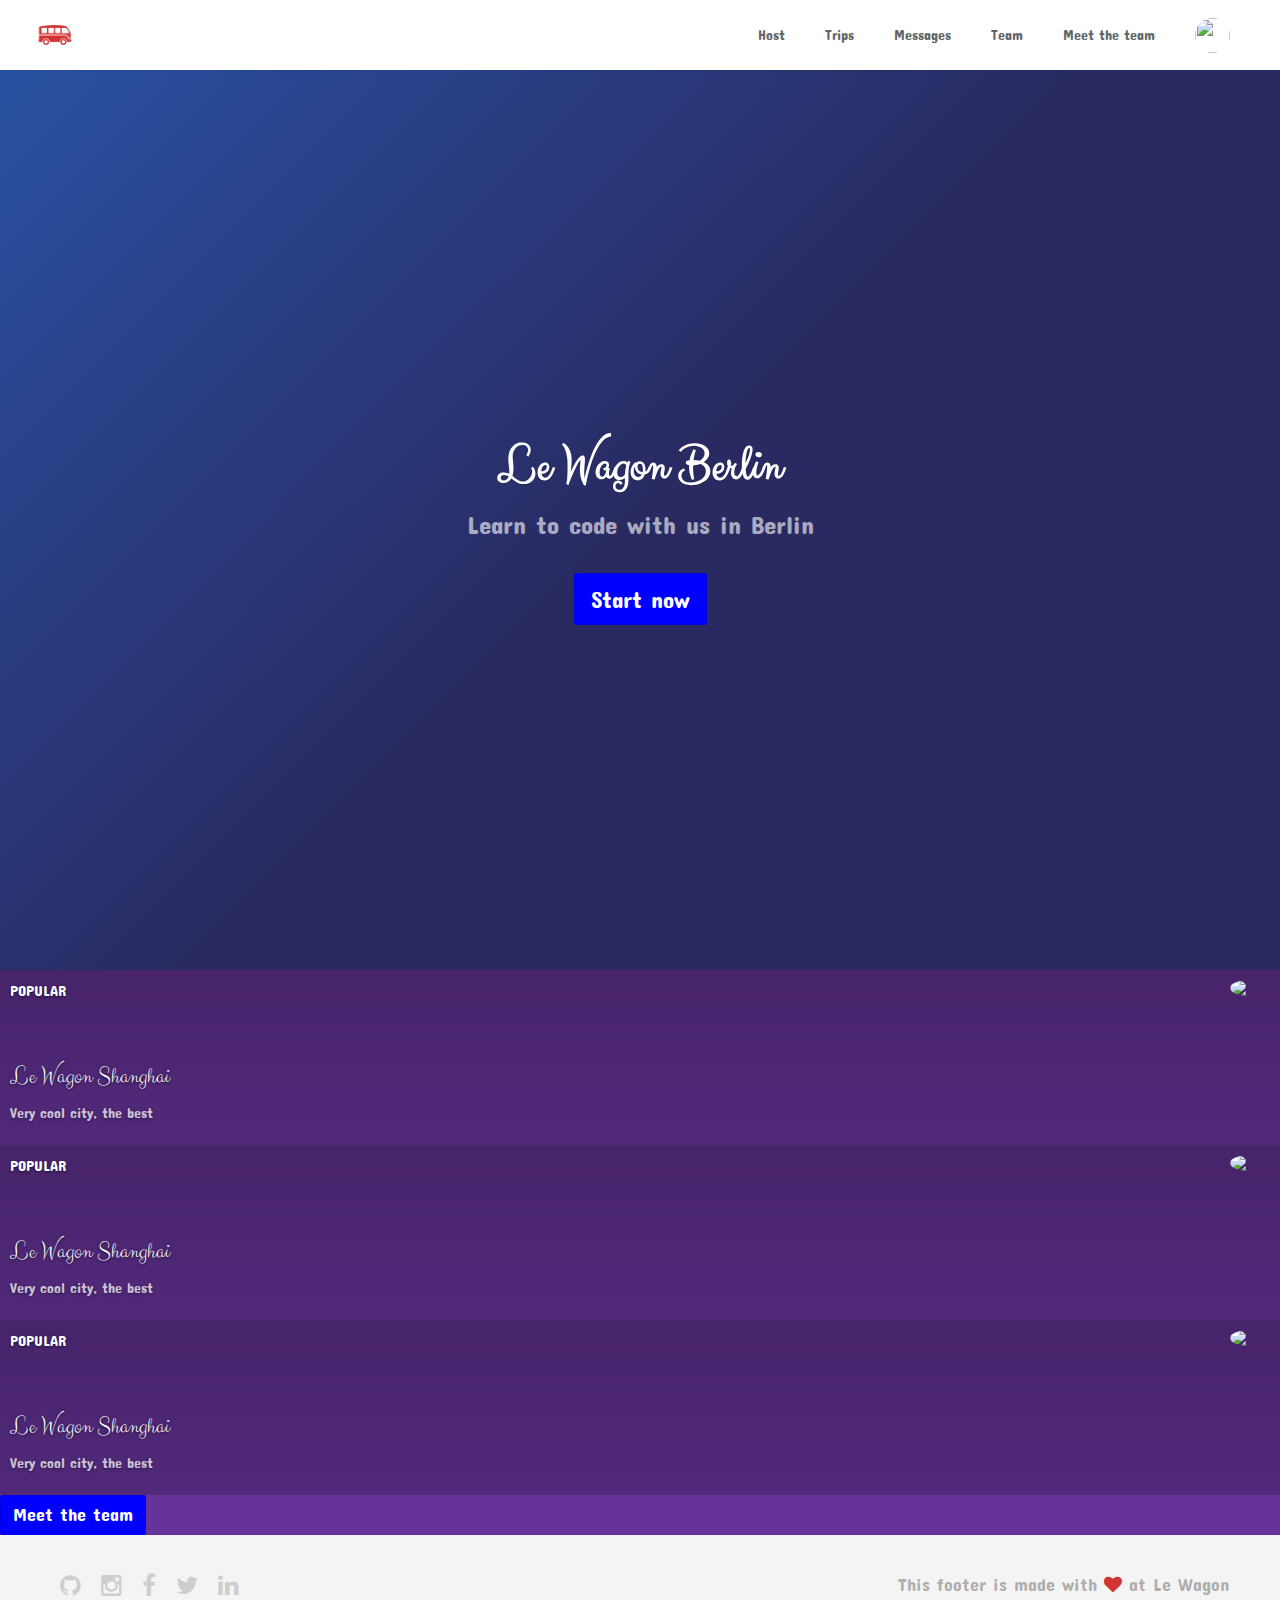
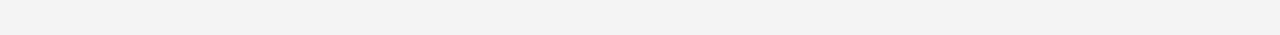
==== commit ead58b48: "Automated commit at 2018-05-07 13:55:19 UTC by middleman-deploy 2.0.0-alpha" ====
--- a/index.html
+++ b/index.html
@@ -7,7 +7,7 @@
           content="width=device-width, initial-scale=1, shrink-to-fit=no">
     <!-- Use the title from a page's frontmatter if it has one -->
     <title></title>
-    <link href="stylesheets/application-d5546861.css" rel="stylesheet" />
+    <link href="stylesheets/application-79620382.css" rel="stylesheet" />
     <script src="javascripts/application-93de88c9.js"></script>
     <link href="images/favicon-f15af148.png" rel="icon" type="image/png" />
   </head>
--- a/stylesheets/application-79620382.css
+++ b/stylesheets/application-79620382.css
@@ -0,0 +1,8 @@
+@import url("https://fonts.googleapis.com/css?family=Open+Sans:400,300,700|Raleway:400,100,300,700,500");@import url("https://fonts.googleapis.com/css?family=Concert+One");@import url("https://fonts.googleapis.com/css?family=Clicker+Script");/*!
+ * Bootstrap v3.3.7 (http://getbootstrap.com)
+ * Copyright 2011-2016 Twitter, Inc.
+ * Licensed under MIT (https://github.com/twbs/bootstrap/blob/master/LICENSE)
+ *//*! normalize.css v3.0.3 | MIT License | github.com/necolas/normalize.css */html{font-family:sans-serif;-ms-text-size-adjust:100%;-webkit-text-size-adjust:100%}body{margin:0}article,aside,details,figcaption,figure,footer,header,hgroup,main,menu,nav,section,summary{display:block}audio,canvas,progress,video{display:inline-block;vertical-align:baseline}audio:not([controls]){display:none;height:0}[hidden],template{display:none}a{background-color:transparent}a:active,a:hover{outline:0}abbr[title]{border-bottom:1px dotted}b,strong{font-weight:bold}dfn{font-style:italic}h1{font-size:2em;margin:0.67em 0}mark{background:#ff0;color:#000}small{font-size:80%}sub,sup{font-size:75%;line-height:0;position:relative;vertical-align:baseline}sup{top:-0.5em}sub{bottom:-0.25em}img{border:0}svg:not(:root){overflow:hidden}figure{margin:1em 40px}hr{-webkit-box-sizing:content-box;box-sizing:content-box;height:0}pre{overflow:auto}code,kbd,pre,samp{font-family:monospace, monospace;font-size:1em}button,input,optgroup,select,textarea{color:inherit;font:inherit;margin:0}button{overflow:visible}button,select{text-transform:none}button,html input[type="button"],input[type="reset"],input[type="submit"]{-webkit-appearance:button;cursor:pointer}button[disabled],html input[disabled]{cursor:default}button::-moz-focus-inner,input::-moz-focus-inner{border:0;padding:0}input{line-height:normal}input[type="checkbox"],input[type="radio"]{-webkit-box-sizing:border-box;box-sizing:border-box;padding:0}input[type="number"]::-webkit-inner-spin-button,input[type="number"]::-webkit-outer-spin-button{height:auto}input[type="search"]{-webkit-appearance:textfield;-webkit-box-sizing:content-box;box-sizing:content-box}input[type="search"]::-webkit-search-cancel-button,input[type="search"]::-webkit-search-decoration{-webkit-appearance:none}fieldset{border:1px solid #c0c0c0;margin:0 2px;padding:0.35em 0.625em 0.75em}legend{border:0;padding:0}textarea{overflow:auto}optgroup{font-weight:bold}table{border-collapse:collapse;border-spacing:0}td,th{padding:0}/*! Source: https://github.com/h5bp/html5-boilerplate/blob/master/src/css/main.css */@media print{*,*:before,*:after{background:transparent !important;color:#000 !important;-webkit-box-shadow:none !important;box-shadow:none !important;text-shadow:none !important}a,a:visited{text-decoration:underline}a[href]:after{content:" (" attr(href) ")"}abbr[title]:after{content:" (" attr(title) ")"}a[href^="#"]:after,a[href^="javascript:"]:after{content:""}pre,blockquote{border:1px solid #999;page-break-inside:avoid}thead{display:table-header-group}tr,img{page-break-inside:avoid}img{max-width:100% !important}p,h2,h3{orphans:3;widows:3}h2,h3{page-break-after:avoid}.navbar{display:none}.btn>.caret,.dropup>.btn>.caret{border-top-color:#000 !important}.label{border:1px solid #000}.table{border-collapse:collapse !important}.table td,.table th{background-color:#fff !important}.table-bordered th,.table-bordered td{border:1px solid #ddd !important}}@font-face{font-family:'Glyphicons Halflings';src:url("../assets/bootstrap/glyphicons-halflings-regular-86b6f62b.eot");src:url("../assets/bootstrap/glyphicons-halflings-regular-86b6f62b.eot?#iefix") format("embedded-opentype"),url("../assets/bootstrap/glyphicons-halflings-regular-ca35b697.woff2") format("woff2"),url("../assets/bootstrap/glyphicons-halflings-regular-278e49a8.woff") format("woff"),url("../assets/bootstrap/glyphicons-halflings-regular-44bc1850.ttf") format("truetype"),url("../assets/bootstrap/glyphicons-halflings-regular-de51a849.svg#glyphicons_halflingsregular") format("svg")}.glyphicon{position:relative;top:1px;display:inline-block;font-family:'Glyphicons Halflings';font-style:normal;font-weight:normal;line-height:1;-webkit-font-smoothing:antialiased;-moz-osx-font-smoothing:grayscale}.glyphicon-asterisk:before{content:"\002a"}.glyphicon-plus:before{content:"\002b"}.glyphicon-euro:before,.glyphicon-eur:before{content:"\20ac"}.glyphicon-minus:before{content:"\2212"}.glyphicon-cloud:before{content:"\2601"}.glyphicon-envelope:before{content:"\2709"}.glyphicon-pencil:before{content:"\270f"}.glyphicon-glass:before{content:"\e001"}.glyphicon-music:before{content:"\e002"}.glyphicon-search:before{content:"\e003"}.glyphicon-heart:before{content:"\e005"}.glyphicon-star:before{content:"\e006"}.glyphicon-star-empty:before{content:"\e007"}.glyphicon-user:before{content:"\e008"}.glyphicon-film:before{content:"\e009"}.glyphicon-th-large:before{content:"\e010"}.glyphicon-th:before{content:"\e011"}.glyphicon-th-list:before{content:"\e012"}.glyphicon-ok:before{content:"\e013"}.glyphicon-remove:before{content:"\e014"}.glyphicon-zoom-in:before{content:"\e015"}.glyphicon-zoom-out:before{content:"\e016"}.glyphicon-off:before{content:"\e017"}.glyphicon-signal:before{content:"\e018"}.glyphicon-cog:before{content:"\e019"}.glyphicon-trash:before{content:"\e020"}.glyphicon-home:before{content:"\e021"}.glyphicon-file:before{content:"\e022"}.glyphicon-time:before{content:"\e023"}.glyphicon-road:before{content:"\e024"}.glyphicon-download-alt:before{content:"\e025"}.glyphicon-download:before{content:"\e026"}.glyphicon-upload:before{content:"\e027"}.glyphicon-inbox:before{content:"\e028"}.glyphicon-play-circle:before{content:"\e029"}.glyphicon-repeat:before{content:"\e030"}.glyphicon-refresh:before{content:"\e031"}.glyphicon-list-alt:before{content:"\e032"}.glyphicon-lock:before{content:"\e033"}.glyphicon-flag:before{content:"\e034"}.glyphicon-headphones:before{content:"\e035"}.glyphicon-volume-off:before{content:"\e036"}.glyphicon-volume-down:before{content:"\e037"}.glyphicon-volume-up:before{content:"\e038"}.glyphicon-qrcode:before{content:"\e039"}.glyphicon-barcode:before{content:"\e040"}.glyphicon-tag:before{content:"\e041"}.glyphicon-tags:before{content:"\e042"}.glyphicon-book:before{content:"\e043"}.glyphicon-bookmark:before{content:"\e044"}.glyphicon-print:before{content:"\e045"}.glyphicon-camera:before{content:"\e046"}.glyphicon-font:before{content:"\e047"}.glyphicon-bold:before{content:"\e048"}.glyphicon-italic:before{content:"\e049"}.glyphicon-text-height:before{content:"\e050"}.glyphicon-text-width:before{content:"\e051"}.glyphicon-align-left:before{content:"\e052"}.glyphicon-align-center:before{content:"\e053"}.glyphicon-align-right:before{content:"\e054"}.glyphicon-align-justify:before{content:"\e055"}.glyphicon-list:before{content:"\e056"}.glyphicon-indent-left:before{content:"\e057"}.glyphicon-indent-right:before{content:"\e058"}.glyphicon-facetime-video:before{content:"\e059"}.glyphicon-picture:before{content:"\e060"}.glyphicon-map-marker:before{content:"\e062"}.glyphicon-adjust:before{content:"\e063"}.glyphicon-tint:before{content:"\e064"}.glyphicon-edit:before{content:"\e065"}.glyphicon-share:before{content:"\e066"}.glyphicon-check:before{content:"\e067"}.glyphicon-move:before{content:"\e068"}.glyphicon-step-backward:before{content:"\e069"}.glyphicon-fast-backward:before{content:"\e070"}.glyphicon-backward:before{content:"\e071"}.glyphicon-play:before{content:"\e072"}.glyphicon-pause:before{content:"\e073"}.glyphicon-stop:before{content:"\e074"}.glyphicon-forward:before{content:"\e075"}.glyphicon-fast-forward:before{content:"\e076"}.glyphicon-step-forward:before{content:"\e077"}.glyphicon-eject:before{content:"\e078"}.glyphicon-chevron-left:before{content:"\e079"}.glyphicon-chevron-right:before{content:"\e080"}.glyphicon-plus-sign:before{content:"\e081"}.glyphicon-minus-sign:before{content:"\e082"}.glyphicon-remove-sign:before{content:"\e083"}.glyphicon-ok-sign:before{content:"\e084"}.glyphicon-question-sign:before{content:"\e085"}.glyphicon-info-sign:before{content:"\e086"}.glyphicon-screenshot:before{content:"\e087"}.glyphicon-remove-circle:before{content:"\e088"}.glyphicon-ok-circle:before{content:"\e089"}.glyphicon-ban-circle:before{content:"\e090"}.glyphicon-arrow-left:before{content:"\e091"}.glyphicon-arrow-right:before{content:"\e092"}.glyphicon-arrow-up:before{content:"\e093"}.glyphicon-arrow-down:before{content:"\e094"}.glyphicon-share-alt:before{content:"\e095"}.glyphicon-resize-full:before{content:"\e096"}.glyphicon-resize-small:before{content:"\e097"}.glyphicon-exclamation-sign:before{content:"\e101"}.glyphicon-gift:before{content:"\e102"}.glyphicon-leaf:before{content:"\e103"}.glyphicon-fire:before{content:"\e104"}.glyphicon-eye-open:before{content:"\e105"}.glyphicon-eye-close:before{content:"\e106"}.glyphicon-warning-sign:before{content:"\e107"}.glyphicon-plane:before{content:"\e108"}.glyphicon-calendar:before{content:"\e109"}.glyphicon-random:before{content:"\e110"}.glyphicon-comment:before{content:"\e111"}.glyphicon-magnet:before{content:"\e112"}.glyphicon-chevron-up:before{content:"\e113"}.glyphicon-chevron-down:before{content:"\e114"}.glyphicon-retweet:before{content:"\e115"}.glyphicon-shopping-cart:before{content:"\e116"}.glyphicon-folder-close:before{content:"\e117"}.glyphicon-folder-open:before{content:"\e118"}.glyphicon-resize-vertical:before{content:"\e119"}.glyphicon-resize-horizontal:before{content:"\e120"}.glyphicon-hdd:before{content:"\e121"}.glyphicon-bullhorn:before{content:"\e122"}.glyphicon-bell:before{content:"\e123"}.glyphicon-certificate:before{content:"\e124"}.glyphicon-thumbs-up:before{content:"\e125"}.glyphicon-thumbs-down:before{content:"\e126"}.glyphicon-hand-right:before{content:"\e127"}.glyphicon-hand-left:before{content:"\e128"}.glyphicon-hand-up:before{content:"\e129"}.glyphicon-hand-down:before{content:"\e130"}.glyphicon-circle-arrow-right:before{content:"\e131"}.glyphicon-circle-arrow-left:before{content:"\e132"}.glyphicon-circle-arrow-up:before{content:"\e133"}.glyphicon-circle-arrow-down:before{content:"\e134"}.glyphicon-globe:before{content:"\e135"}.glyphicon-wrench:before{content:"\e136"}.glyphicon-tasks:before{content:"\e137"}.glyphicon-filter:before{content:"\e138"}.glyphicon-briefcase:before{content:"\e139"}.glyphicon-fullscreen:before{content:"\e140"}.glyphicon-dashboard:before{content:"\e141"}.glyphicon-paperclip:before{content:"\e142"}.glyphicon-heart-empty:before{content:"\e143"}.glyphicon-link:before{content:"\e144"}.glyphicon-phone:before{content:"\e145"}.glyphicon-pushpin:before{content:"\e146"}.glyphicon-usd:before{content:"\e148"}.glyphicon-gbp:before{content:"\e149"}.glyphicon-sort:before{content:"\e150"}.glyphicon-sort-by-alphabet:before{content:"\e151"}.glyphicon-sort-by-alphabet-alt:before{content:"\e152"}.glyphicon-sort-by-order:before{content:"\e153"}.glyphicon-sort-by-order-alt:before{content:"\e154"}.glyphicon-sort-by-attributes:before{content:"\e155"}.glyphicon-sort-by-attributes-alt:before{content:"\e156"}.glyphicon-unchecked:before{content:"\e157"}.glyphicon-expand:before{content:"\e158"}.glyphicon-collapse-down:before{content:"\e159"}.glyphicon-collapse-up:before{content:"\e160"}.glyphicon-log-in:before{content:"\e161"}.glyphicon-flash:before{content:"\e162"}.glyphicon-log-out:before{content:"\e163"}.glyphicon-new-window:before{content:"\e164"}.glyphicon-record:before{content:"\e165"}.glyphicon-save:before{content:"\e166"}.glyphicon-open:before{content:"\e167"}.glyphicon-saved:before{content:"\e168"}.glyphicon-import:before{content:"\e169"}.glyphicon-export:before{content:"\e170"}.glyphicon-send:before{content:"\e171"}.glyphicon-floppy-disk:before{content:"\e172"}.glyphicon-floppy-saved:before{content:"\e173"}.glyphicon-floppy-remove:before{content:"\e174"}.glyphicon-floppy-save:before{content:"\e175"}.glyphicon-floppy-open:before{content:"\e176"}.glyphicon-credit-card:before{content:"\e177"}.glyphicon-transfer:before{content:"\e178"}.glyphicon-cutlery:before{content:"\e179"}.glyphicon-header:before{content:"\e180"}.glyphicon-compressed:before{content:"\e181"}.glyphicon-earphone:before{content:"\e182"}.glyphicon-phone-alt:before{content:"\e183"}.glyphicon-tower:before{content:"\e184"}.glyphicon-stats:before{content:"\e185"}.glyphicon-sd-video:before{content:"\e186"}.glyphicon-hd-video:before{content:"\e187"}.glyphicon-subtitles:before{content:"\e188"}.glyphicon-sound-stereo:before{content:"\e189"}.glyphicon-sound-dolby:before{content:"\e190"}.glyphicon-sound-5-1:before{content:"\e191"}.glyphicon-sound-6-1:before{content:"\e192"}.glyphicon-sound-7-1:before{content:"\e193"}.glyphicon-copyright-mark:before{content:"\e194"}.glyphicon-registration-mark:before{content:"\e195"}.glyphicon-cloud-download:before{content:"\e197"}.glyphicon-cloud-upload:before{content:"\e198"}.glyphicon-tree-conifer:before{content:"\e199"}.glyphicon-tree-deciduous:before{content:"\e200"}.glyphicon-cd:before{content:"\e201"}.glyphicon-save-file:before{content:"\e202"}.glyphicon-open-file:before{content:"\e203"}.glyphicon-level-up:before{content:"\e204"}.glyphicon-copy:before{content:"\e205"}.glyphicon-paste:before{content:"\e206"}.glyphicon-alert:before{content:"\e209"}.glyphicon-equalizer:before{content:"\e210"}.glyphicon-king:before{content:"\e211"}.glyphicon-queen:before{content:"\e212"}.glyphicon-pawn:before{content:"\e213"}.glyphicon-bishop:before{content:"\e214"}.glyphicon-knight:before{content:"\e215"}.glyphicon-baby-formula:before{content:"\e216"}.glyphicon-tent:before{content:"\26fa"}.glyphicon-blackboard:before{content:"\e218"}.glyphicon-bed:before{content:"\e219"}.glyphicon-apple:before{content:"\f8ff"}.glyphicon-erase:before{content:"\e221"}.glyphicon-hourglass:before{content:"\231b"}.glyphicon-lamp:before{content:"\e223"}.glyphicon-duplicate:before{content:"\e224"}.glyphicon-piggy-bank:before{content:"\e225"}.glyphicon-scissors:before{content:"\e226"}.glyphicon-bitcoin:before{content:"\e227"}.glyphicon-btc:before{content:"\e227"}.glyphicon-xbt:before{content:"\e227"}.glyphicon-yen:before{content:"\00a5"}.glyphicon-jpy:before{content:"\00a5"}.glyphicon-ruble:before{content:"\20bd"}.glyphicon-rub:before{content:"\20bd"}.glyphicon-scale:before{content:"\e230"}.glyphicon-ice-lolly:before{content:"\e231"}.glyphicon-ice-lolly-tasted:before{content:"\e232"}.glyphicon-education:before{content:"\e233"}.glyphicon-option-horizontal:before{content:"\e234"}.glyphicon-option-vertical:before{content:"\e235"}.glyphicon-menu-hamburger:before{content:"\e236"}.glyphicon-modal-window:before{content:"\e237"}.glyphicon-oil:before{content:"\e238"}.glyphicon-grain:before{content:"\e239"}.glyphicon-sunglasses:before{content:"\e240"}.glyphicon-text-size:before{content:"\e241"}.glyphicon-text-color:before{content:"\e242"}.glyphicon-text-background:before{content:"\e243"}.glyphicon-object-align-top:before{content:"\e244"}.glyphicon-object-align-bottom:before{content:"\e245"}.glyphicon-object-align-horizontal:before{content:"\e246"}.glyphicon-object-align-left:before{content:"\e247"}.glyphicon-object-align-vertical:before{content:"\e248"}.glyphicon-object-align-right:before{content:"\e249"}.glyphicon-triangle-right:before{content:"\e250"}.glyphicon-triangle-left:before{content:"\e251"}.glyphicon-triangle-bottom:before{content:"\e252"}.glyphicon-triangle-top:before{content:"\e253"}.glyphicon-console:before{content:"\e254"}.glyphicon-superscript:before{content:"\e255"}.glyphicon-subscript:before{content:"\e256"}.glyphicon-menu-left:before{content:"\e257"}.glyphicon-menu-right:before{content:"\e258"}.glyphicon-menu-down:before{content:"\e259"}.glyphicon-menu-up:before{content:"\e260"}*{-webkit-box-sizing:border-box;box-sizing:border-box}*:before,*:after{-webkit-box-sizing:border-box;box-sizing:border-box}html{font-size:10px;-webkit-tap-highlight-color:transparent}body{font-family:"Concert One", "cursive";font-size:18px;line-height:1.42857143;color:#66ffff;background-color:#663399}input,button,select,textarea{font-family:inherit;font-size:inherit;line-height:inherit}a{color:#0000FF;text-decoration:none}a:hover,a:focus{color:#0000b3;text-decoration:underline}a:focus{outline:5px auto -webkit-focus-ring-color;outline-offset:-2px}figure{margin:0}img{vertical-align:middle}.img-responsive{display:block;max-width:100%;height:auto}.img-rounded{border-radius:2px}.img-thumbnail{padding:4px;line-height:1.42857143;background-color:#663399;border:1px solid #ddd;border-radius:2px;-webkit-transition:all 0.2s ease-in-out;transition:all 0.2s ease-in-out;display:inline-block;max-width:100%;height:auto}.img-circle{border-radius:50%}hr{margin-top:25px;margin-bottom:25px;border:0;border-top:1px solid white}.sr-only{position:absolute;width:1px;height:1px;margin:-1px;padding:0;overflow:hidden;clip:rect(0, 0, 0, 0);border:0}.sr-only-focusable:active,.sr-only-focusable:focus{position:static;width:auto;height:auto;margin:0;overflow:visible;clip:auto}[role="button"]{cursor:pointer}h1,h2,h3,h4,h5,h6,.h1,.h2,.h3,.h4,.h5,.h6{font-family:"Clicker Script", "cursive";font-weight:500;line-height:1.1;color:inherit}h1 small,h1 .small,h2 small,h2 .small,h3 small,h3 .small,h4 small,h4 .small,h5 small,h5 .small,h6 small,h6 .small,.h1 small,.h1 .small,.h2 small,.h2 .small,.h3 small,.h3 .small,.h4 small,.h4 .small,.h5 small,.h5 .small,.h6 small,.h6 .small{font-weight:normal;line-height:1;color:#eeffff}h1,.h1,h2,.h2,h3,.h3{margin-top:25px;margin-bottom:12.5px}h1 small,h1 .small,.h1 small,.h1 .small,h2 small,h2 .small,.h2 small,.h2 .small,h3 small,h3 .small,.h3 small,.h3 .small{font-size:65%}h4,.h4,h5,.h5,h6,.h6{margin-top:12.5px;margin-bottom:12.5px}h4 small,h4 .small,.h4 small,.h4 .small,h5 small,h5 .small,.h5 small,.h5 .small,h6 small,h6 .small,.h6 small,.h6 .small{font-size:75%}h1,.h1{font-size:46px}h2,.h2{font-size:38px}h3,.h3{font-size:31px}h4,.h4{font-size:23px}h5,.h5{font-size:18px}h6,.h6{font-size:16px}p{margin:0 0 12.5px}.lead{margin-bottom:25px;font-size:20px;font-weight:300;line-height:1.4}@media (min-width: 768px){.lead{font-size:27px}}small,.small{font-size:88%}mark,.mark{background-color:#fcf8e3;padding:.2em}.text-left{text-align:left}.text-right{text-align:right}.text-center{text-align:center}.text-justify{text-align:justify}.text-nowrap{white-space:nowrap}.text-lowercase{text-transform:lowercase}.text-uppercase,.initialism{text-transform:uppercase}.text-capitalize{text-transform:capitalize}.text-muted{color:#eeffff}.text-primary{color:#0000FF}a.text-primary:hover,a.text-primary:focus{color:#0000cc}.text-success{color:#3c763d}a.text-success:hover,a.text-success:focus{color:#2b542c}.text-info{color:#31708f}a.text-info:hover,a.text-info:focus{color:#245269}.text-warning{color:#8a6d3b}a.text-warning:hover,a.text-warning:focus{color:#66512c}.text-danger{color:#a94442}a.text-danger:hover,a.text-danger:focus{color:#843534}.bg-primary{color:#fff}.bg-primary{background-color:#0000FF}a.bg-primary:hover,a.bg-primary:focus{background-color:#0000cc}.bg-success{background-color:#dff0d8}a.bg-success:hover,a.bg-success:focus{background-color:#c1e2b3}.bg-info{background-color:#d9edf7}a.bg-info:hover,a.bg-info:focus{background-color:#afd9ee}.bg-warning{background-color:#fcf8e3}a.bg-warning:hover,a.bg-warning:focus{background-color:#f7ecb5}.bg-danger{background-color:#f2dede}a.bg-danger:hover,a.bg-danger:focus{background-color:#e4b9b9}.page-header{padding-bottom:11.5px;margin:50px 0 25px;border-bottom:1px solid white}ul,ol{margin-top:0;margin-bottom:12.5px}ul ul,ul ol,ol ul,ol ol{margin-bottom:0}.list-unstyled{padding-left:0;list-style:none}.list-inline{padding-left:0;list-style:none;margin-left:-5px}.list-inline>li{display:inline-block;padding-left:5px;padding-right:5px}dl{margin-top:0;margin-bottom:25px}dt,dd{line-height:1.42857143}dt{font-weight:bold}dd{margin-left:0}.dl-horizontal dd:before,.dl-horizontal dd:after{content:" ";display:table}.dl-horizontal dd:after{clear:both}@media (min-width: 768px){.dl-horizontal dt{float:left;width:160px;clear:left;text-align:right;overflow:hidden;text-overflow:ellipsis;white-space:nowrap}.dl-horizontal dd{margin-left:180px}}abbr[title],abbr[data-original-title]{cursor:help;border-bottom:1px dotted #eeffff}.initialism{font-size:90%}blockquote{padding:12.5px 25px;margin:0 0 25px;font-size:22.5px;border-left:5px solid white}blockquote p:last-child,blockquote ul:last-child,blockquote ol:last-child{margin-bottom:0}blockquote footer,blockquote small,blockquote .small{display:block;font-size:80%;line-height:1.42857143;color:#eeffff}blockquote footer:before,blockquote small:before,blockquote .small:before{content:'\2014 \00A0'}.blockquote-reverse,blockquote.pull-right{padding-right:15px;padding-left:0;border-right:5px solid white;border-left:0;text-align:right}.blockquote-reverse footer:before,.blockquote-reverse small:before,.blockquote-reverse .small:before,blockquote.pull-right footer:before,blockquote.pull-right small:before,blockquote.pull-right .small:before{content:''}.blockquote-reverse footer:after,.blockquote-reverse small:after,.blockquote-reverse .small:after,blockquote.pull-right footer:after,blockquote.pull-right small:after,blockquote.pull-right .small:after{content:'\00A0 \2014'}address{margin-bottom:25px;font-style:normal;line-height:1.42857143}code,kbd,pre,samp{font-family:Menlo, Monaco, Consolas, "Courier New", monospace}code{padding:2px 4px;font-size:90%;color:#c7254e;background-color:#f9f2f4;border-radius:2px}kbd{padding:2px 4px;font-size:90%;color:#fff;background-color:#333;border-radius:2px;-webkit-box-shadow:inset 0 -1px 0 rgba(0,0,0,0.25);box-shadow:inset 0 -1px 0 rgba(0,0,0,0.25)}kbd kbd{padding:0;font-size:100%;font-weight:bold;-webkit-box-shadow:none;box-shadow:none}pre{display:block;padding:12px;margin:0 0 12.5px;font-size:17px;line-height:1.42857143;word-break:break-all;word-wrap:break-word;color:#66ffff;background-color:#f5f5f5;border:1px solid #ccc;border-radius:2px}pre code{padding:0;font-size:inherit;color:inherit;white-space:pre-wrap;background-color:transparent;border-radius:0}.pre-scrollable{max-height:340px;overflow-y:scroll}.container{margin-right:auto;margin-left:auto;padding-left:15px;padding-right:15px}.container:before,.container:after{content:" ";display:table}.container:after{clear:both}@media (min-width: 768px){.container{width:750px}}@media (min-width: 992px){.container{width:970px}}@media (min-width: 1200px){.container{width:1170px}}.container-fluid{margin-right:auto;margin-left:auto;padding-left:15px;padding-right:15px}.container-fluid:before,.container-fluid:after{content:" ";display:table}.container-fluid:after{clear:both}.row{margin-left:-15px;margin-right:-15px}.row:before,.row:after{content:" ";display:table}.row:after{clear:both}.col-xs-1,.col-sm-1,.col-md-1,.col-lg-1,.col-xs-2,.col-sm-2,.col-md-2,.col-lg-2,.col-xs-3,.col-sm-3,.col-md-3,.col-lg-3,.col-xs-4,.col-sm-4,.col-md-4,.col-lg-4,.col-xs-5,.col-sm-5,.col-md-5,.col-lg-5,.col-xs-6,.col-sm-6,.col-md-6,.col-lg-6,.col-xs-7,.col-sm-7,.col-md-7,.col-lg-7,.col-xs-8,.col-sm-8,.col-md-8,.col-lg-8,.col-xs-9,.col-sm-9,.col-md-9,.col-lg-9,.col-xs-10,.col-sm-10,.col-md-10,.col-lg-10,.col-xs-11,.col-sm-11,.col-md-11,.col-lg-11,.col-xs-12,.col-sm-12,.col-md-12,.col-lg-12{position:relative;min-height:1px;padding-left:15px;padding-right:15px}.col-xs-1,.col-xs-2,.col-xs-3,.col-xs-4,.col-xs-5,.col-xs-6,.col-xs-7,.col-xs-8,.col-xs-9,.col-xs-10,.col-xs-11,.col-xs-12{float:left}.col-xs-1{width:8.33333333%}.col-xs-2{width:16.66666667%}.col-xs-3{width:25%}.col-xs-4{width:33.33333333%}.col-xs-5{width:41.66666667%}.col-xs-6{width:50%}.col-xs-7{width:58.33333333%}.col-xs-8{width:66.66666667%}.col-xs-9{width:75%}.col-xs-10{width:83.33333333%}.col-xs-11{width:91.66666667%}.col-xs-12{width:100%}.col-xs-pull-0{right:auto}.col-xs-pull-1{right:8.33333333%}.col-xs-pull-2{right:16.66666667%}.col-xs-pull-3{right:25%}.col-xs-pull-4{right:33.33333333%}.col-xs-pull-5{right:41.66666667%}.col-xs-pull-6{right:50%}.col-xs-pull-7{right:58.33333333%}.col-xs-pull-8{right:66.66666667%}.col-xs-pull-9{right:75%}.col-xs-pull-10{right:83.33333333%}.col-xs-pull-11{right:91.66666667%}.col-xs-pull-12{right:100%}.col-xs-push-0{left:auto}.col-xs-push-1{left:8.33333333%}.col-xs-push-2{left:16.66666667%}.col-xs-push-3{left:25%}.col-xs-push-4{left:33.33333333%}.col-xs-push-5{left:41.66666667%}.col-xs-push-6{left:50%}.col-xs-push-7{left:58.33333333%}.col-xs-push-8{left:66.66666667%}.col-xs-push-9{left:75%}.col-xs-push-10{left:83.33333333%}.col-xs-push-11{left:91.66666667%}.col-xs-push-12{left:100%}.col-xs-offset-0{margin-left:0%}.col-xs-offset-1{margin-left:8.33333333%}.col-xs-offset-2{margin-left:16.66666667%}.col-xs-offset-3{margin-left:25%}.col-xs-offset-4{margin-left:33.33333333%}.col-xs-offset-5{margin-left:41.66666667%}.col-xs-offset-6{margin-left:50%}.col-xs-offset-7{margin-left:58.33333333%}.col-xs-offset-8{margin-left:66.66666667%}.col-xs-offset-9{margin-left:75%}.col-xs-offset-10{margin-left:83.33333333%}.col-xs-offset-11{margin-left:91.66666667%}.col-xs-offset-12{margin-left:100%}@media (min-width: 768px){.col-sm-1,.col-sm-2,.col-sm-3,.col-sm-4,.col-sm-5,.col-sm-6,.col-sm-7,.col-sm-8,.col-sm-9,.col-sm-10,.col-sm-11,.col-sm-12{float:left}.col-sm-1{width:8.33333333%}.col-sm-2{width:16.66666667%}.col-sm-3{width:25%}.col-sm-4{width:33.33333333%}.col-sm-5{width:41.66666667%}.col-sm-6{width:50%}.col-sm-7{width:58.33333333%}.col-sm-8{width:66.66666667%}.col-sm-9{width:75%}.col-sm-10{width:83.33333333%}.col-sm-11{width:91.66666667%}.col-sm-12{width:100%}.col-sm-pull-0{right:auto}.col-sm-pull-1{right:8.33333333%}.col-sm-pull-2{right:16.66666667%}.col-sm-pull-3{right:25%}.col-sm-pull-4{right:33.33333333%}.col-sm-pull-5{right:41.66666667%}.col-sm-pull-6{right:50%}.col-sm-pull-7{right:58.33333333%}.col-sm-pull-8{right:66.66666667%}.col-sm-pull-9{right:75%}.col-sm-pull-10{right:83.33333333%}.col-sm-pull-11{right:91.66666667%}.col-sm-pull-12{right:100%}.col-sm-push-0{left:auto}.col-sm-push-1{left:8.33333333%}.col-sm-push-2{left:16.66666667%}.col-sm-push-3{left:25%}.col-sm-push-4{left:33.33333333%}.col-sm-push-5{left:41.66666667%}.col-sm-push-6{left:50%}.col-sm-push-7{left:58.33333333%}.col-sm-push-8{left:66.66666667%}.col-sm-push-9{left:75%}.col-sm-push-10{left:83.33333333%}.col-sm-push-11{left:91.66666667%}.col-sm-push-12{left:100%}.col-sm-offset-0{margin-left:0%}.col-sm-offset-1{margin-left:8.33333333%}.col-sm-offset-2{margin-left:16.66666667%}.col-sm-offset-3{margin-left:25%}.col-sm-offset-4{margin-left:33.33333333%}.col-sm-offset-5{margin-left:41.66666667%}.col-sm-offset-6{margin-left:50%}.col-sm-offset-7{margin-left:58.33333333%}.col-sm-offset-8{margin-left:66.66666667%}.col-sm-offset-9{margin-left:75%}.col-sm-offset-10{margin-left:83.33333333%}.col-sm-offset-11{margin-left:91.66666667%}.col-sm-offset-12{margin-left:100%}}@media (min-width: 992px){.col-md-1,.col-md-2,.col-md-3,.col-md-4,.col-md-5,.col-md-6,.col-md-7,.col-md-8,.col-md-9,.col-md-10,.col-md-11,.col-md-12{float:left}.col-md-1{width:8.33333333%}.col-md-2{width:16.66666667%}.col-md-3{width:25%}.col-md-4{width:33.33333333%}.col-md-5{width:41.66666667%}.col-md-6{width:50%}.col-md-7{width:58.33333333%}.col-md-8{width:66.66666667%}.col-md-9{width:75%}.col-md-10{width:83.33333333%}.col-md-11{width:91.66666667%}.col-md-12{width:100%}.col-md-pull-0{right:auto}.col-md-pull-1{right:8.33333333%}.col-md-pull-2{right:16.66666667%}.col-md-pull-3{right:25%}.col-md-pull-4{right:33.33333333%}.col-md-pull-5{right:41.66666667%}.col-md-pull-6{right:50%}.col-md-pull-7{right:58.33333333%}.col-md-pull-8{right:66.66666667%}.col-md-pull-9{right:75%}.col-md-pull-10{right:83.33333333%}.col-md-pull-11{right:91.66666667%}.col-md-pull-12{right:100%}.col-md-push-0{left:auto}.col-md-push-1{left:8.33333333%}.col-md-push-2{left:16.66666667%}.col-md-push-3{left:25%}.col-md-push-4{left:33.33333333%}.col-md-push-5{left:41.66666667%}.col-md-push-6{left:50%}.col-md-push-7{left:58.33333333%}.col-md-push-8{left:66.66666667%}.col-md-push-9{left:75%}.col-md-push-10{left:83.33333333%}.col-md-push-11{left:91.66666667%}.col-md-push-12{left:100%}.col-md-offset-0{margin-left:0%}.col-md-offset-1{margin-left:8.33333333%}.col-md-offset-2{margin-left:16.66666667%}.col-md-offset-3{margin-left:25%}.col-md-offset-4{margin-left:33.33333333%}.col-md-offset-5{margin-left:41.66666667%}.col-md-offset-6{margin-left:50%}.col-md-offset-7{margin-left:58.33333333%}.col-md-offset-8{margin-left:66.66666667%}.col-md-offset-9{margin-left:75%}.col-md-offset-10{margin-left:83.33333333%}.col-md-offset-11{margin-left:91.66666667%}.col-md-offset-12{margin-left:100%}}@media (min-width: 1200px){.col-lg-1,.col-lg-2,.col-lg-3,.col-lg-4,.col-lg-5,.col-lg-6,.col-lg-7,.col-lg-8,.col-lg-9,.col-lg-10,.col-lg-11,.col-lg-12{float:left}.col-lg-1{width:8.33333333%}.col-lg-2{width:16.66666667%}.col-lg-3{width:25%}.col-lg-4{width:33.33333333%}.col-lg-5{width:41.66666667%}.col-lg-6{width:50%}.col-lg-7{width:58.33333333%}.col-lg-8{width:66.66666667%}.col-lg-9{width:75%}.col-lg-10{width:83.33333333%}.col-lg-11{width:91.66666667%}.col-lg-12{width:100%}.col-lg-pull-0{right:auto}.col-lg-pull-1{right:8.33333333%}.col-lg-pull-2{right:16.66666667%}.col-lg-pull-3{right:25%}.col-lg-pull-4{right:33.33333333%}.col-lg-pull-5{right:41.66666667%}.col-lg-pull-6{right:50%}.col-lg-pull-7{right:58.33333333%}.col-lg-pull-8{right:66.66666667%}.col-lg-pull-9{right:75%}.col-lg-pull-10{right:83.33333333%}.col-lg-pull-11{right:91.66666667%}.col-lg-pull-12{right:100%}.col-lg-push-0{left:auto}.col-lg-push-1{left:8.33333333%}.col-lg-push-2{left:16.66666667%}.col-lg-push-3{left:25%}.col-lg-push-4{left:33.33333333%}.col-lg-push-5{left:41.66666667%}.col-lg-push-6{left:50%}.col-lg-push-7{left:58.33333333%}.col-lg-push-8{left:66.66666667%}.col-lg-push-9{left:75%}.col-lg-push-10{left:83.33333333%}.col-lg-push-11{left:91.66666667%}.col-lg-push-12{left:100%}.col-lg-offset-0{margin-left:0%}.col-lg-offset-1{margin-left:8.33333333%}.col-lg-offset-2{margin-left:16.66666667%}.col-lg-offset-3{margin-left:25%}.col-lg-offset-4{margin-left:33.33333333%}.col-lg-offset-5{margin-left:41.66666667%}.col-lg-offset-6{margin-left:50%}.col-lg-offset-7{margin-left:58.33333333%}.col-lg-offset-8{margin-left:66.66666667%}.col-lg-offset-9{margin-left:75%}.col-lg-offset-10{margin-left:83.33333333%}.col-lg-offset-11{margin-left:91.66666667%}.col-lg-offset-12{margin-left:100%}}table{background-color:transparent}caption{padding-top:8px;padding-bottom:8px;color:#eeffff;text-align:left}th{text-align:left}.table{width:100%;max-width:100%;margin-bottom:25px}.table>thead>tr>th,.table>thead>tr>td,.table>tbody>tr>th,.table>tbody>tr>td,.table>tfoot>tr>th,.table>tfoot>tr>td{padding:8px;line-height:1.42857143;vertical-align:top;border-top:1px solid #ddd}.table>thead>tr>th{vertical-align:bottom;border-bottom:2px solid #ddd}.table>caption+thead>tr:first-child>th,.table>caption+thead>tr:first-child>td,.table>colgroup+thead>tr:first-child>th,.table>colgroup+thead>tr:first-child>td,.table>thead:first-child>tr:first-child>th,.table>thead:first-child>tr:first-child>td{border-top:0}.table>tbody+tbody{border-top:2px solid #ddd}.table .table{background-color:#663399}.table-condensed>thead>tr>th,.table-condensed>thead>tr>td,.table-condensed>tbody>tr>th,.table-condensed>tbody>tr>td,.table-condensed>tfoot>tr>th,.table-condensed>tfoot>tr>td{padding:5px}.table-bordered{border:1px solid #ddd}.table-bordered>thead>tr>th,.table-bordered>thead>tr>td,.table-bordered>tbody>tr>th,.table-bordered>tbody>tr>td,.table-bordered>tfoot>tr>th,.table-bordered>tfoot>tr>td{border:1px solid #ddd}.table-bordered>thead>tr>th,.table-bordered>thead>tr>td{border-bottom-width:2px}.table-striped>tbody>tr:nth-of-type(odd){background-color:#f9f9f9}.table-hover>tbody>tr:hover{background-color:#f5f5f5}table col[class*="col-"]{position:static;float:none;display:table-column}table td[class*="col-"],table th[class*="col-"]{position:static;float:none;display:table-cell}.table>thead>tr>td.active,.table>thead>tr>th.active,.table>thead>tr.active>td,.table>thead>tr.active>th,.table>tbody>tr>td.active,.table>tbody>tr>th.active,.table>tbody>tr.active>td,.table>tbody>tr.active>th,.table>tfoot>tr>td.active,.table>tfoot>tr>th.active,.table>tfoot>tr.active>td,.table>tfoot>tr.active>th{background-color:#f5f5f5}.table-hover>tbody>tr>td.active:hover,.table-hover>tbody>tr>th.active:hover,.table-hover>tbody>tr.active:hover>td,.table-hover>tbody>tr:hover>.active,.table-hover>tbody>tr.active:hover>th{background-color:#e8e8e8}.table>thead>tr>td.success,.table>thead>tr>th.success,.table>thead>tr.success>td,.table>thead>tr.success>th,.table>tbody>tr>td.success,.table>tbody>tr>th.success,.table>tbody>tr.success>td,.table>tbody>tr.success>th,.table>tfoot>tr>td.success,.table>tfoot>tr>th.success,.table>tfoot>tr.success>td,.table>tfoot>tr.success>th{background-color:#dff0d8}.table-hover>tbody>tr>td.success:hover,.table-hover>tbody>tr>th.success:hover,.table-hover>tbody>tr.success:hover>td,.table-hover>tbody>tr:hover>.success,.table-hover>tbody>tr.success:hover>th{background-color:#d0e9c6}.table>thead>tr>td.info,.table>thead>tr>th.info,.table>thead>tr.info>td,.table>thead>tr.info>th,.table>tbody>tr>td.info,.table>tbody>tr>th.info,.table>tbody>tr.info>td,.table>tbody>tr.info>th,.table>tfoot>tr>td.info,.table>tfoot>tr>th.info,.table>tfoot>tr.info>td,.table>tfoot>tr.info>th{background-color:#d9edf7}.table-hover>tbody>tr>td.info:hover,.table-hover>tbody>tr>th.info:hover,.table-hover>tbody>tr.info:hover>td,.table-hover>tbody>tr:hover>.info,.table-hover>tbody>tr.info:hover>th{background-color:#c4e3f3}.table>thead>tr>td.warning,.table>thead>tr>th.warning,.table>thead>tr.warning>td,.table>thead>tr.warning>th,.table>tbody>tr>td.warning,.table>tbody>tr>th.warning,.table>tbody>tr.warning>td,.table>tbody>tr.warning>th,.table>tfoot>tr>td.warning,.table>tfoot>tr>th.warning,.table>tfoot>tr.warning>td,.table>tfoot>tr.warning>th{background-color:#fcf8e3}.table-hover>tbody>tr>td.warning:hover,.table-hover>tbody>tr>th.warning:hover,.table-hover>tbody>tr.warning:hover>td,.table-hover>tbody>tr:hover>.warning,.table-hover>tbody>tr.warning:hover>th{background-color:#faf2cc}.table>thead>tr>td.danger,.table>thead>tr>th.danger,.table>thead>tr.danger>td,.table>thead>tr.danger>th,.table>tbody>tr>td.danger,.table>tbody>tr>th.danger,.table>tbody>tr.danger>td,.table>tbody>tr.danger>th,.table>tfoot>tr>td.danger,.table>tfoot>tr>th.danger,.table>tfoot>tr.danger>td,.table>tfoot>tr.danger>th{background-color:#f2dede}.table-hover>tbody>tr>td.danger:hover,.table-hover>tbody>tr>th.danger:hover,.table-hover>tbody>tr.danger:hover>td,.table-hover>tbody>tr:hover>.danger,.table-hover>tbody>tr.danger:hover>th{background-color:#ebcccc}.table-responsive{overflow-x:auto;min-height:0.01%}@media screen and (max-width: 767px){.table-responsive{width:100%;margin-bottom:18.75px;overflow-y:hidden;-ms-overflow-style:-ms-autohiding-scrollbar;border:1px solid #ddd}.table-responsive>.table{margin-bottom:0}.table-responsive>.table>thead>tr>th,.table-responsive>.table>thead>tr>td,.table-responsive>.table>tbody>tr>th,.table-responsive>.table>tbody>tr>td,.table-responsive>.table>tfoot>tr>th,.table-responsive>.table>tfoot>tr>td{white-space:nowrap}.table-responsive>.table-bordered{border:0}.table-responsive>.table-bordered>thead>tr>th:first-child,.table-responsive>.table-bordered>thead>tr>td:first-child,.table-responsive>.table-bordered>tbody>tr>th:first-child,.table-responsive>.table-bordered>tbody>tr>td:first-child,.table-responsive>.table-bordered>tfoot>tr>th:first-child,.table-responsive>.table-bordered>tfoot>tr>td:first-child{border-left:0}.table-responsive>.table-bordered>thead>tr>th:last-child,.table-responsive>.table-bordered>thead>tr>td:last-child,.table-responsive>.table-bordered>tbody>tr>th:last-child,.table-responsive>.table-bordered>tbody>tr>td:last-child,.table-responsive>.table-bordered>tfoot>tr>th:last-child,.table-responsive>.table-bordered>tfoot>tr>td:last-child{border-right:0}.table-responsive>.table-bordered>tbody>tr:last-child>th,.table-responsive>.table-bordered>tbody>tr:last-child>td,.table-responsive>.table-bordered>tfoot>tr:last-child>th,.table-responsive>.table-bordered>tfoot>tr:last-child>td{border-bottom:0}}fieldset{padding:0;margin:0;border:0;min-width:0}legend{display:block;width:100%;padding:0;margin-bottom:25px;font-size:27px;line-height:inherit;color:#66ffff;border:0;border-bottom:1px solid #e5e5e5}label{display:inline-block;max-width:100%;margin-bottom:5px;font-weight:bold}input[type="search"]{-webkit-box-sizing:border-box;box-sizing:border-box}input[type="radio"],input[type="checkbox"]{margin:4px 0 0;margin-top:1px \9;line-height:normal}input[type="file"]{display:block}input[type="range"]{display:block;width:100%}select[multiple],select[size]{height:auto}input[type="file"]:focus,input[type="radio"]:focus,input[type="checkbox"]:focus{outline:5px auto -webkit-focus-ring-color;outline-offset:-2px}output{display:block;padding-top:7px;font-size:18px;line-height:1.42857143;color:#000000}.form-control{display:block;width:100%;height:39px;padding:6px 12px;font-size:18px;line-height:1.42857143;color:#000000;background-color:#fff;background-image:none;border:1px solid #ccc;border-radius:2px;-webkit-box-shadow:inset 0 1px 1px rgba(0,0,0,0.075);box-shadow:inset 0 1px 1px rgba(0,0,0,0.075);-webkit-transition:border-color ease-in-out 0.15s, box-shadow ease-in-out 0.15s;-webkit-transition:border-color ease-in-out 0.15s, -webkit-box-shadow ease-in-out 0.15s;transition:border-color ease-in-out 0.15s, -webkit-box-shadow ease-in-out 0.15s;transition:border-color ease-in-out 0.15s, box-shadow ease-in-out 0.15s;transition:border-color ease-in-out 0.15s, box-shadow ease-in-out 0.15s, -webkit-box-shadow ease-in-out 0.15s}.form-control:focus{border-color:#66afe9;outline:0;-webkit-box-shadow:inset 0 1px 1px rgba(0,0,0,0.075),0 0 8px rgba(102,175,233,0.6);box-shadow:inset 0 1px 1px rgba(0,0,0,0.075),0 0 8px rgba(102,175,233,0.6)}.form-control::-moz-placeholder{color:#999;opacity:1}.form-control:-ms-input-placeholder{color:#999}.form-control::-webkit-input-placeholder{color:#999}.form-control::-ms-expand{border:0;background-color:transparent}.form-control[disabled],.form-control[readonly],fieldset[disabled] .form-control{background-color:white;opacity:1}.form-control[disabled],fieldset[disabled] .form-control{cursor:not-allowed}textarea.form-control{height:auto}input[type="search"]{-webkit-appearance:none}@media screen and (-webkit-min-device-pixel-ratio: 0){input[type="date"].form-control,input[type="time"].form-control,input[type="datetime-local"].form-control,input[type="month"].form-control{line-height:39px}input[type="date"].input-sm,.input-group-sm>input[type="date"].form-control,.input-group-sm>input[type="date"].input-group-addon,.input-group-sm>.input-group-btn>input[type="date"].btn,.input-group-sm input[type="date"],input[type="time"].input-sm,.input-group-sm>input[type="time"].form-control,.input-group-sm>input[type="time"].input-group-addon,.input-group-sm>.input-group-btn>input[type="time"].btn,.input-group-sm input[type="time"],input[type="datetime-local"].input-sm,.input-group-sm>input[type="datetime-local"].form-control,.input-group-sm>input[type="datetime-local"].input-group-addon,.input-group-sm>.input-group-btn>input[type="datetime-local"].btn,.input-group-sm input[type="datetime-local"],input[type="month"].input-sm,.input-group-sm>input[type="month"].form-control,.input-group-sm>input[type="month"].input-group-addon,.input-group-sm>.input-group-btn>input[type="month"].btn,.input-group-sm input[type="month"]{line-height:36px}input[type="date"].input-lg,.input-group-lg>input[type="date"].form-control,.input-group-lg>input[type="date"].input-group-addon,.input-group-lg>.input-group-btn>input[type="date"].btn,.input-group-lg input[type="date"],input[type="time"].input-lg,.input-group-lg>input[type="time"].form-control,.input-group-lg>input[type="time"].input-group-addon,.input-group-lg>.input-group-btn>input[type="time"].btn,.input-group-lg input[type="time"],input[type="datetime-local"].input-lg,.input-group-lg>input[type="datetime-local"].form-control,.input-group-lg>input[type="datetime-local"].input-group-addon,.input-group-lg>.input-group-btn>input[type="datetime-local"].btn,.input-group-lg input[type="datetime-local"],input[type="month"].input-lg,.input-group-lg>input[type="month"].form-control,.input-group-lg>input[type="month"].input-group-addon,.input-group-lg>.input-group-btn>input[type="month"].btn,.input-group-lg input[type="month"]{line-height:53px}}.form-group{margin-bottom:15px}.radio,.checkbox{position:relative;display:block;margin-top:10px;margin-bottom:10px}.radio label,.checkbox label{min-height:25px;padding-left:20px;margin-bottom:0;font-weight:normal;cursor:pointer}.radio input[type="radio"],.radio-inline input[type="radio"],.checkbox input[type="checkbox"],.checkbox-inline input[type="checkbox"]{position:absolute;margin-left:-20px;margin-top:4px \9}.radio+.radio,.checkbox+.checkbox{margin-top:-5px}.radio-inline,.checkbox-inline{position:relative;display:inline-block;padding-left:20px;margin-bottom:0;vertical-align:middle;font-weight:normal;cursor:pointer}.radio-inline+.radio-inline,.checkbox-inline+.checkbox-inline{margin-top:0;margin-left:10px}input[type="radio"][disabled],input[type="radio"].disabled,fieldset[disabled] input[type="radio"],input[type="checkbox"][disabled],input[type="checkbox"].disabled,fieldset[disabled] input[type="checkbox"]{cursor:not-allowed}.radio-inline.disabled,fieldset[disabled] .radio-inline,.checkbox-inline.disabled,fieldset[disabled] .checkbox-inline{cursor:not-allowed}.radio.disabled label,fieldset[disabled] .radio label,.checkbox.disabled label,fieldset[disabled] .checkbox label{cursor:not-allowed}.form-control-static{padding-top:7px;padding-bottom:7px;margin-bottom:0;min-height:43px}.form-control-static.input-lg,.input-group-lg>.form-control-static.form-control,.input-group-lg>.form-control-static.input-group-addon,.input-group-lg>.input-group-btn>.form-control-static.btn,.form-control-static.input-sm,.input-group-sm>.form-control-static.form-control,.input-group-sm>.form-control-static.input-group-addon,.input-group-sm>.input-group-btn>.form-control-static.btn{padding-left:0;padding-right:0}.input-sm,.input-group-sm>.form-control,.input-group-sm>.input-group-addon,.input-group-sm>.input-group-btn>.btn{height:36px;padding:5px 10px;font-size:16px;line-height:1.5;border-radius:2px}select.input-sm,.input-group-sm>select.form-control,.input-group-sm>select.input-group-addon,.input-group-sm>.input-group-btn>select.btn{height:36px;line-height:36px}textarea.input-sm,.input-group-sm>textarea.form-control,.input-group-sm>textarea.input-group-addon,.input-group-sm>.input-group-btn>textarea.btn,select[multiple].input-sm,.input-group-sm>select[multiple].form-control,.input-group-sm>select[multiple].input-group-addon,.input-group-sm>.input-group-btn>select[multiple].btn{height:auto}.form-group-sm .form-control{height:36px;padding:5px 10px;font-size:16px;line-height:1.5;border-radius:2px}.form-group-sm select.form-control{height:36px;line-height:36px}.form-group-sm textarea.form-control,.form-group-sm select[multiple].form-control{height:auto}.form-group-sm .form-control-static{height:36px;min-height:41px;padding:6px 10px;font-size:16px;line-height:1.5}.input-lg,.input-group-lg>.form-control,.input-group-lg>.input-group-addon,.input-group-lg>.input-group-btn>.btn{height:53px;padding:10px 16px;font-size:23px;line-height:1.3333333;border-radius:2px}select.input-lg,.input-group-lg>select.form-control,.input-group-lg>select.input-group-addon,.input-group-lg>.input-group-btn>select.btn{height:53px;line-height:53px}textarea.input-lg,.input-group-lg>textarea.form-control,.input-group-lg>textarea.input-group-addon,.input-group-lg>.input-group-btn>textarea.btn,select[multiple].input-lg,.input-group-lg>select[multiple].form-control,.input-group-lg>select[multiple].input-group-addon,.input-group-lg>.input-group-btn>select[multiple].btn{height:auto}.form-group-lg .form-control{height:53px;padding:10px 16px;font-size:23px;line-height:1.3333333;border-radius:2px}.form-group-lg select.form-control{height:53px;line-height:53px}.form-group-lg textarea.form-control,.form-group-lg select[multiple].form-control{height:auto}.form-group-lg .form-control-static{height:53px;min-height:48px;padding:11px 16px;font-size:23px;line-height:1.3333333}.has-feedback{position:relative}.has-feedback .form-control{padding-right:48.75px}.form-control-feedback{position:absolute;top:0;right:0;z-index:2;display:block;width:39px;height:39px;line-height:39px;text-align:center;pointer-events:none}.input-lg+.form-control-feedback,.input-group-lg>.form-control+.form-control-feedback,.input-group-lg>.input-group-addon+.form-control-feedback,.input-group-lg>.input-group-btn>.btn+.form-control-feedback,.input-group-lg+.form-control-feedback,.form-group-lg .form-control+.form-control-feedback{width:53px;height:53px;line-height:53px}.input-sm+.form-control-feedback,.input-group-sm>.form-control+.form-control-feedback,.input-group-sm>.input-group-addon+.form-control-feedback,.input-group-sm>.input-group-btn>.btn+.form-control-feedback,.input-group-sm+.form-control-feedback,.form-group-sm .form-control+.form-control-feedback{width:36px;height:36px;line-height:36px}.has-success .help-block,.has-success .control-label,.has-success .radio,.has-success .checkbox,.has-success .radio-inline,.has-success .checkbox-inline,.has-success.radio label,.has-success.checkbox label,.has-success.radio-inline label,.has-success.checkbox-inline label{color:#3c763d}.has-success .form-control{border-color:#3c763d;-webkit-box-shadow:inset 0 1px 1px rgba(0,0,0,0.075);box-shadow:inset 0 1px 1px rgba(0,0,0,0.075)}.has-success .form-control:focus{border-color:#2b542c;-webkit-box-shadow:inset 0 1px 1px rgba(0,0,0,0.075),0 0 6px #67b168;box-shadow:inset 0 1px 1px rgba(0,0,0,0.075),0 0 6px #67b168}.has-success .input-group-addon{color:#3c763d;border-color:#3c763d;background-color:#dff0d8}.has-success .form-control-feedback{color:#3c763d}.has-warning .help-block,.has-warning .control-label,.has-warning .radio,.has-warning .checkbox,.has-warning .radio-inline,.has-warning .checkbox-inline,.has-warning.radio label,.has-warning.checkbox label,.has-warning.radio-inline label,.has-warning.checkbox-inline label{color:#8a6d3b}.has-warning .form-control{border-color:#8a6d3b;-webkit-box-shadow:inset 0 1px 1px rgba(0,0,0,0.075);box-shadow:inset 0 1px 1px rgba(0,0,0,0.075)}.has-warning .form-control:focus{border-color:#66512c;-webkit-box-shadow:inset 0 1px 1px rgba(0,0,0,0.075),0 0 6px #c0a16b;box-shadow:inset 0 1px 1px rgba(0,0,0,0.075),0 0 6px #c0a16b}.has-warning .input-group-addon{color:#8a6d3b;border-color:#8a6d3b;background-color:#fcf8e3}.has-warning .form-control-feedback{color:#8a6d3b}.has-error .help-block,.has-error .control-label,.has-error .radio,.has-error .checkbox,.has-error .radio-inline,.has-error .checkbox-inline,.has-error.radio label,.has-error.checkbox label,.has-error.radio-inline label,.has-error.checkbox-inline label{color:#a94442}.has-error .form-control{border-color:#a94442;-webkit-box-shadow:inset 0 1px 1px rgba(0,0,0,0.075);box-shadow:inset 0 1px 1px rgba(0,0,0,0.075)}.has-error .form-control:focus{border-color:#843534;-webkit-box-shadow:inset 0 1px 1px rgba(0,0,0,0.075),0 0 6px #ce8483;box-shadow:inset 0 1px 1px rgba(0,0,0,0.075),0 0 6px #ce8483}.has-error .input-group-addon{color:#a94442;border-color:#a94442;background-color:#f2dede}.has-error .form-control-feedback{color:#a94442}.has-feedback label ~ .form-control-feedback{top:30px}.has-feedback label.sr-only ~ .form-control-feedback{top:0}.help-block{display:block;margin-top:5px;margin-bottom:10px;color:#e6ffff}@media (min-width: 768px){.form-inline .form-group{display:inline-block;margin-bottom:0;vertical-align:middle}.form-inline .form-control{display:inline-block;width:auto;vertical-align:middle}.form-inline .form-control-static{display:inline-block}.form-inline .input-group{display:inline-table;vertical-align:middle}.form-inline .input-group .input-group-addon,.form-inline .input-group .input-group-btn,.form-inline .input-group .form-control{width:auto}.form-inline .input-group>.form-control{width:100%}.form-inline .control-label{margin-bottom:0;vertical-align:middle}.form-inline .radio,.form-inline .checkbox{display:inline-block;margin-top:0;margin-bottom:0;vertical-align:middle}.form-inline .radio label,.form-inline .checkbox label{padding-left:0}.form-inline .radio input[type="radio"],.form-inline .checkbox input[type="checkbox"]{position:relative;margin-left:0}.form-inline .has-feedback .form-control-feedback{top:0}}.form-horizontal .radio,.form-horizontal .checkbox,.form-horizontal .radio-inline,.form-horizontal .checkbox-inline{margin-top:0;margin-bottom:0;padding-top:7px}.form-horizontal .radio,.form-horizontal .checkbox{min-height:32px}.form-horizontal .form-group{margin-left:-15px;margin-right:-15px}.form-horizontal .form-group:before,.form-horizontal .form-group:after{content:" ";display:table}.form-horizontal .form-group:after{clear:both}@media (min-width: 768px){.form-horizontal .control-label{text-align:right;margin-bottom:0;padding-top:7px}}.form-horizontal .has-feedback .form-control-feedback{right:15px}@media (min-width: 768px){.form-horizontal .form-group-lg .control-label{padding-top:11px;font-size:23px}}@media (min-width: 768px){.form-horizontal .form-group-sm .control-label{padding-top:6px;font-size:16px}}.btn{display:inline-block;margin-bottom:0;font-weight:normal;text-align:center;vertical-align:middle;-ms-touch-action:manipulation;touch-action:manipulation;cursor:pointer;background-image:none;border:1px solid transparent;white-space:nowrap;padding:6px 12px;font-size:18px;line-height:1.42857143;border-radius:2px;-webkit-user-select:none;-moz-user-select:none;-ms-user-select:none;user-select:none}.btn:focus,.btn.focus,.btn:active:focus,.btn:active.focus,.btn.active:focus,.btn.active.focus{outline:5px auto -webkit-focus-ring-color;outline-offset:-2px}.btn:hover,.btn:focus,.btn.focus{color:#333;text-decoration:none}.btn:active,.btn.active{outline:0;background-image:none;-webkit-box-shadow:inset 0 3px 5px rgba(0,0,0,0.125);box-shadow:inset 0 3px 5px rgba(0,0,0,0.125)}.btn.disabled,.btn[disabled],fieldset[disabled] .btn{cursor:not-allowed;opacity:0.65;filter:alpha(opacity=65);-webkit-box-shadow:none;box-shadow:none}a.btn.disabled,fieldset[disabled] a.btn{pointer-events:none}.btn-default{color:#333;background-color:#fff;border-color:#ccc}.btn-default:focus,.btn-default.focus{color:#333;background-color:#e6e6e6;border-color:#8c8c8c}.btn-default:hover{color:#333;background-color:#e6e6e6;border-color:#adadad}.btn-default:active,.btn-default.active,.open>.btn-default.dropdown-toggle{color:#333;background-color:#e6e6e6;border-color:#adadad}.btn-default:active:hover,.btn-default:active:focus,.btn-default:active.focus,.btn-default.active:hover,.btn-default.active:focus,.btn-default.active.focus,.open>.btn-default.dropdown-toggle:hover,.open>.btn-default.dropdown-toggle:focus,.open>.btn-default.dropdown-toggle.focus{color:#333;background-color:#d4d4d4;border-color:#8c8c8c}.btn-default:active,.btn-default.active,.open>.btn-default.dropdown-toggle{background-image:none}.btn-default.disabled:hover,.btn-default.disabled:focus,.btn-default.disabled.focus,.btn-default[disabled]:hover,.btn-default[disabled]:focus,.btn-default[disabled].focus,fieldset[disabled] .btn-default:hover,fieldset[disabled] .btn-default:focus,fieldset[disabled] .btn-default.focus{background-color:#fff;border-color:#ccc}.btn-default .badge{color:#fff;background-color:#333}.btn-primary{color:#fff;background-color:#0000FF;border-color:#0000e6}.btn-primary:focus,.btn-primary.focus{color:#fff;background-color:#0000cc;border-color:#000066}.btn-primary:hover{color:#fff;background-color:#0000cc;border-color:#0000a8}.btn-primary:active,.btn-primary.active,.open>.btn-primary.dropdown-toggle{color:#fff;background-color:#0000cc;border-color:#0000a8}.btn-primary:active:hover,.btn-primary:active:focus,.btn-primary:active.focus,.btn-primary.active:hover,.btn-primary.active:focus,.btn-primary.active.focus,.open>.btn-primary.dropdown-toggle:hover,.open>.btn-primary.dropdown-toggle:focus,.open>.btn-primary.dropdown-toggle.focus{color:#fff;background-color:#0000a8;border-color:#000066}.btn-primary:active,.btn-primary.active,.open>.btn-primary.dropdown-toggle{background-image:none}.btn-primary.disabled:hover,.btn-primary.disabled:focus,.btn-primary.disabled.focus,.btn-primary[disabled]:hover,.btn-primary[disabled]:focus,.btn-primary[disabled].focus,fieldset[disabled] .btn-primary:hover,fieldset[disabled] .btn-primary:focus,fieldset[disabled] .btn-primary.focus{background-color:#0000FF;border-color:#0000e6}.btn-primary .badge{color:#0000FF;background-color:#fff}.btn-success{color:#fff;background-color:#DC143C;border-color:#c51236}.btn-success:focus,.btn-success.focus{color:#fff;background-color:#ad102f;border-color:#500716}.btn-success:hover{color:#fff;background-color:#ad102f;border-color:#8d0d26}.btn-success:active,.btn-success.active,.open>.btn-success.dropdown-toggle{color:#fff;background-color:#ad102f;border-color:#8d0d26}.btn-success:active:hover,.btn-success:active:focus,.btn-success:active.focus,.btn-success.active:hover,.btn-success.active:focus,.btn-success.active.focus,.open>.btn-success.dropdown-toggle:hover,.open>.btn-success.dropdown-toggle:focus,.open>.btn-success.dropdown-toggle.focus{color:#fff;background-color:#8d0d26;border-color:#500716}.btn-success:active,.btn-success.active,.open>.btn-success.dropdown-toggle{background-image:none}.btn-success.disabled:hover,.btn-success.disabled:focus,.btn-success.disabled.focus,.btn-success[disabled]:hover,.btn-success[disabled]:focus,.btn-success[disabled].focus,fieldset[disabled] .btn-success:hover,fieldset[disabled] .btn-success:focus,fieldset[disabled] .btn-success.focus{background-color:#DC143C;border-color:#c51236}.btn-success .badge{color:#DC143C;background-color:#fff}.btn-info{color:#fff;background-color:#006400;border-color:#004b00}.btn-info:focus,.btn-info.focus{color:#fff;background-color:#003100;border-color:black}.btn-info:hover{color:#fff;background-color:#003100;border-color:#000d00}.btn-info:active,.btn-info.active,.open>.btn-info.dropdown-toggle{color:#fff;background-color:#003100;border-color:#000d00}.btn-info:active:hover,.btn-info:active:focus,.btn-info:active.focus,.btn-info.active:hover,.btn-info.active:focus,.btn-info.active.focus,.open>.btn-info.dropdown-toggle:hover,.open>.btn-info.dropdown-toggle:focus,.open>.btn-info.dropdown-toggle.focus{color:#fff;background-color:#000d00;border-color:black}.btn-info:active,.btn-info.active,.open>.btn-info.dropdown-toggle{background-image:none}.btn-info.disabled:hover,.btn-info.disabled:focus,.btn-info.disabled.focus,.btn-info[disabled]:hover,.btn-info[disabled]:focus,.btn-info[disabled].focus,fieldset[disabled] .btn-info:hover,fieldset[disabled] .btn-info:focus,fieldset[disabled] .btn-info.focus{background-color:#006400;border-color:#004b00}.btn-info .badge{color:#006400;background-color:#fff}.btn-warning{color:#fff;background-color:#663399;border-color:#592d86}.btn-warning:focus,.btn-warning.focus{color:#fff;background-color:#4d2673;border-color:#1a0d26}.btn-warning:hover{color:#fff;background-color:#4d2673;border-color:#3b1d58}.btn-warning:active,.btn-warning.active,.open>.btn-warning.dropdown-toggle{color:#fff;background-color:#4d2673;border-color:#3b1d58}.btn-warning:active:hover,.btn-warning:active:focus,.btn-warning:active.focus,.btn-warning.active:hover,.btn-warning.active:focus,.btn-warning.active.focus,.open>.btn-warning.dropdown-toggle:hover,.open>.btn-warning.dropdown-toggle:focus,.open>.btn-warning.dropdown-toggle.focus{color:#fff;background-color:#3b1d58;border-color:#1a0d26}.btn-warning:active,.btn-warning.active,.open>.btn-warning.dropdown-toggle{background-image:none}.btn-warning.disabled:hover,.btn-warning.disabled:focus,.btn-warning.disabled.focus,.btn-warning[disabled]:hover,.btn-warning[disabled]:focus,.btn-warning[disabled].focus,fieldset[disabled] .btn-warning:hover,fieldset[disabled] .btn-warning:focus,fieldset[disabled] .btn-warning.focus{background-color:#663399;border-color:#592d86}.btn-warning .badge{color:#663399;background-color:#fff}.btn-danger{color:#fff;background-color:#EE5F5B;border-color:#ec4844}.btn-danger:focus,.btn-danger.focus{color:#fff;background-color:#e9322d;border-color:#9f1411}.btn-danger:hover{color:#fff;background-color:#e9322d;border-color:#dc1c17}.btn-danger:active,.btn-danger.active,.open>.btn-danger.dropdown-toggle{color:#fff;background-color:#e9322d;border-color:#dc1c17}.btn-danger:active:hover,.btn-danger:active:focus,.btn-danger:active.focus,.btn-danger.active:hover,.btn-danger.active:focus,.btn-danger.active.focus,.open>.btn-danger.dropdown-toggle:hover,.open>.btn-danger.dropdown-toggle:focus,.open>.btn-danger.dropdown-toggle.focus{color:#fff;background-color:#dc1c17;border-color:#9f1411}.btn-danger:active,.btn-danger.active,.open>.btn-danger.dropdown-toggle{background-image:none}.btn-danger.disabled:hover,.btn-danger.disabled:focus,.btn-danger.disabled.focus,.btn-danger[disabled]:hover,.btn-danger[disabled]:focus,.btn-danger[disabled].focus,fieldset[disabled] .btn-danger:hover,fieldset[disabled] .btn-danger:focus,fieldset[disabled] .btn-danger.focus{background-color:#EE5F5B;border-color:#ec4844}.btn-danger .badge{color:#EE5F5B;background-color:#fff}.btn-link{color:#0000FF;font-weight:normal;border-radius:0}.btn-link,.btn-link:active,.btn-link.active,.btn-link[disabled],fieldset[disabled] .btn-link{background-color:transparent;-webkit-box-shadow:none;box-shadow:none}.btn-link,.btn-link:hover,.btn-link:focus,.btn-link:active{border-color:transparent}.btn-link:hover,.btn-link:focus{color:#0000b3;text-decoration:underline;background-color:transparent}.btn-link[disabled]:hover,.btn-link[disabled]:focus,fieldset[disabled] .btn-link:hover,fieldset[disabled] .btn-link:focus{color:#eeffff;text-decoration:none}.btn-lg,.btn-group-lg>.btn{padding:10px 16px;font-size:23px;line-height:1.3333333;border-radius:2px}.btn-sm,.btn-group-sm>.btn{padding:5px 10px;font-size:16px;line-height:1.5;border-radius:2px}.btn-xs,.btn-group-xs>.btn{padding:1px 5px;font-size:16px;line-height:1.5;border-radius:2px}.btn-block{display:block;width:100%}.btn-block+.btn-block{margin-top:5px}input[type="submit"].btn-block,input[type="reset"].btn-block,input[type="button"].btn-block{width:100%}.fade{opacity:0;-webkit-transition:opacity 0.15s linear;transition:opacity 0.15s linear}.fade.in{opacity:1}.collapse{display:none}.collapse.in{display:block}tr.collapse.in{display:table-row}tbody.collapse.in{display:table-row-group}.collapsing{position:relative;height:0;overflow:hidden;-webkit-transition-property:height, visibility;transition-property:height, visibility;-webkit-transition-duration:0.35s;transition-duration:0.35s;-webkit-transition-timing-function:ease;transition-timing-function:ease}.caret{display:inline-block;width:0;height:0;margin-left:2px;vertical-align:middle;border-top:4px dashed;border-top:4px solid \9;border-right:4px solid transparent;border-left:4px solid transparent}.dropup,.dropdown{position:relative}.dropdown-toggle:focus{outline:0}.dropdown-menu{position:absolute;top:100%;left:0;z-index:1000;display:none;float:left;min-width:160px;padding:5px 0;margin:2px 0 0;list-style:none;font-size:18px;text-align:left;background-color:#fff;border:1px solid #ccc;border:1px solid rgba(0,0,0,0.15);border-radius:2px;-webkit-box-shadow:0 6px 12px rgba(0,0,0,0.175);box-shadow:0 6px 12px rgba(0,0,0,0.175);background-clip:padding-box}.dropdown-menu.pull-right{right:0;left:auto}.dropdown-menu .divider{height:1px;margin:11.5px 0;overflow:hidden;background-color:#e5e5e5}.dropdown-menu>li>a{display:block;padding:3px 20px;clear:both;font-weight:normal;line-height:1.42857143;color:#66ffff;white-space:nowrap}.dropdown-menu>li>a:hover,.dropdown-menu>li>a:focus{text-decoration:none;color:#4dffff;background-color:#f5f5f5}.dropdown-menu>.active>a,.dropdown-menu>.active>a:hover,.dropdown-menu>.active>a:focus{color:#fff;text-decoration:none;outline:0;background-color:#0000FF}.dropdown-menu>.disabled>a,.dropdown-menu>.disabled>a:hover,.dropdown-menu>.disabled>a:focus{color:#eeffff}.dropdown-menu>.disabled>a:hover,.dropdown-menu>.disabled>a:focus{text-decoration:none;background-color:transparent;background-image:none;filter:progid:DXImageTransform.Microsoft.gradient(enabled = false);cursor:not-allowed}.open>.dropdown-menu{display:block}.open>a{outline:0}.dropdown-menu-right{left:auto;right:0}.dropdown-menu-left{left:0;right:auto}.dropdown-header{display:block;padding:3px 20px;font-size:16px;line-height:1.42857143;color:#eeffff;white-space:nowrap}.dropdown-backdrop{position:fixed;left:0;right:0;bottom:0;top:0;z-index:990}.pull-right>.dropdown-menu{right:0;left:auto}.dropup .caret,.navbar-fixed-bottom .dropdown .caret{border-top:0;border-bottom:4px dashed;border-bottom:4px solid \9;content:""}.dropup .dropdown-menu,.navbar-fixed-bottom .dropdown .dropdown-menu{top:auto;bottom:100%;margin-bottom:2px}@media (min-width: 768px){.navbar-right .dropdown-menu{right:0;left:auto}.navbar-right .dropdown-menu-left{left:0;right:auto}}.btn-group,.btn-group-vertical{position:relative;display:inline-block;vertical-align:middle}.btn-group>.btn,.btn-group-vertical>.btn{position:relative;float:left}.btn-group>.btn:hover,.btn-group>.btn:focus,.btn-group>.btn:active,.btn-group>.btn.active,.btn-group-vertical>.btn:hover,.btn-group-vertical>.btn:focus,.btn-group-vertical>.btn:active,.btn-group-vertical>.btn.active{z-index:2}.btn-group .btn+.btn,.btn-group .btn+.btn-group,.btn-group .btn-group+.btn,.btn-group .btn-group+.btn-group{margin-left:-1px}.btn-toolbar{margin-left:-5px}.btn-toolbar:before,.btn-toolbar:after{content:" ";display:table}.btn-toolbar:after{clear:both}.btn-toolbar .btn,.btn-toolbar .btn-group,.btn-toolbar .input-group{float:left}.btn-toolbar>.btn,.btn-toolbar>.btn-group,.btn-toolbar>.input-group{margin-left:5px}.btn-group>.btn:not(:first-child):not(:last-child):not(.dropdown-toggle){border-radius:0}.btn-group>.btn:first-child{margin-left:0}.btn-group>.btn:first-child:not(:last-child):not(.dropdown-toggle){border-bottom-right-radius:0;border-top-right-radius:0}.btn-group>.btn:last-child:not(:first-child),.btn-group>.dropdown-toggle:not(:first-child){border-bottom-left-radius:0;border-top-left-radius:0}.btn-group>.btn-group{float:left}.btn-group>.btn-group:not(:first-child):not(:last-child)>.btn{border-radius:0}.btn-group>.btn-group:first-child:not(:last-child)>.btn:last-child,.btn-group>.btn-group:first-child:not(:last-child)>.dropdown-toggle{border-bottom-right-radius:0;border-top-right-radius:0}.btn-group>.btn-group:last-child:not(:first-child)>.btn:first-child{border-bottom-left-radius:0;border-top-left-radius:0}.btn-group .dropdown-toggle:active,.btn-group.open .dropdown-toggle{outline:0}.btn-group>.btn+.dropdown-toggle{padding-left:8px;padding-right:8px}.btn-group>.btn-lg+.dropdown-toggle,.btn-group-lg.btn-group>.btn+.dropdown-toggle{padding-left:12px;padding-right:12px}.btn-group.open .dropdown-toggle{-webkit-box-shadow:inset 0 3px 5px rgba(0,0,0,0.125);box-shadow:inset 0 3px 5px rgba(0,0,0,0.125)}.btn-group.open .dropdown-toggle.btn-link{-webkit-box-shadow:none;box-shadow:none}.btn .caret{margin-left:0}.btn-lg .caret,.btn-group-lg>.btn .caret{border-width:5px 5px 0;border-bottom-width:0}.dropup .btn-lg .caret,.dropup .btn-group-lg>.btn .caret{border-width:0 5px 5px}.btn-group-vertical>.btn,.btn-group-vertical>.btn-group,.btn-group-vertical>.btn-group>.btn{display:block;float:none;width:100%;max-width:100%}.btn-group-vertical>.btn-group:before,.btn-group-vertical>.btn-group:after{content:" ";display:table}.btn-group-vertical>.btn-group:after{clear:both}.btn-group-vertical>.btn-group>.btn{float:none}.btn-group-vertical>.btn+.btn,.btn-group-vertical>.btn+.btn-group,.btn-group-vertical>.btn-group+.btn,.btn-group-vertical>.btn-group+.btn-group{margin-top:-1px;margin-left:0}.btn-group-vertical>.btn:not(:first-child):not(:last-child){border-radius:0}.btn-group-vertical>.btn:first-child:not(:last-child){border-top-right-radius:2px;border-top-left-radius:2px;border-bottom-right-radius:0;border-bottom-left-radius:0}.btn-group-vertical>.btn:last-child:not(:first-child){border-top-right-radius:0;border-top-left-radius:0;border-bottom-right-radius:2px;border-bottom-left-radius:2px}.btn-group-vertical>.btn-group:not(:first-child):not(:last-child)>.btn{border-radius:0}.btn-group-vertical>.btn-group:first-child:not(:last-child)>.btn:last-child,.btn-group-vertical>.btn-group:first-child:not(:last-child)>.dropdown-toggle{border-bottom-right-radius:0;border-bottom-left-radius:0}.btn-group-vertical>.btn-group:last-child:not(:first-child)>.btn:first-child{border-top-right-radius:0;border-top-left-radius:0}.btn-group-justified{display:table;width:100%;table-layout:fixed;border-collapse:separate}.btn-group-justified>.btn,.btn-group-justified>.btn-group{float:none;display:table-cell;width:1%}.btn-group-justified>.btn-group .btn{width:100%}.btn-group-justified>.btn-group .dropdown-menu{left:auto}[data-toggle="buttons"]>.btn input[type="radio"],[data-toggle="buttons"]>.btn input[type="checkbox"],[data-toggle="buttons"]>.btn-group>.btn input[type="radio"],[data-toggle="buttons"]>.btn-group>.btn input[type="checkbox"]{position:absolute;clip:rect(0, 0, 0, 0);pointer-events:none}.input-group{position:relative;display:table;border-collapse:separate}.input-group[class*="col-"]{float:none;padding-left:0;padding-right:0}.input-group .form-control{position:relative;z-index:2;float:left;width:100%;margin-bottom:0}.input-group .form-control:focus{z-index:3}.input-group-addon,.input-group-btn,.input-group .form-control{display:table-cell}.input-group-addon:not(:first-child):not(:last-child),.input-group-btn:not(:first-child):not(:last-child),.input-group .form-control:not(:first-child):not(:last-child){border-radius:0}.input-group-addon,.input-group-btn{width:1%;white-space:nowrap;vertical-align:middle}.input-group-addon{padding:6px 12px;font-size:18px;font-weight:normal;line-height:1;color:#000000;text-align:center;background-color:white;border:1px solid #ccc;border-radius:2px}.input-group-addon.input-sm,.input-group-sm>.input-group-addon,.input-group-sm>.input-group-btn>.input-group-addon.btn{padding:5px 10px;font-size:16px;border-radius:2px}.input-group-addon.input-lg,.input-group-lg>.input-group-addon,.input-group-lg>.input-group-btn>.input-group-addon.btn{padding:10px 16px;font-size:23px;border-radius:2px}.input-group-addon input[type="radio"],.input-group-addon input[type="checkbox"]{margin-top:0}.input-group .form-control:first-child,.input-group-addon:first-child,.input-group-btn:first-child>.btn,.input-group-btn:first-child>.btn-group>.btn,.input-group-btn:first-child>.dropdown-toggle,.input-group-btn:last-child>.btn:not(:last-child):not(.dropdown-toggle),.input-group-btn:last-child>.btn-group:not(:last-child)>.btn{border-bottom-right-radius:0;border-top-right-radius:0}.input-group-addon:first-child{border-right:0}.input-group .form-control:last-child,.input-group-addon:last-child,.input-group-btn:last-child>.btn,.input-group-btn:last-child>.btn-group>.btn,.input-group-btn:last-child>.dropdown-toggle,.input-group-btn:first-child>.btn:not(:first-child),.input-group-btn:first-child>.btn-group:not(:first-child)>.btn{border-bottom-left-radius:0;border-top-left-radius:0}.input-group-addon:last-child{border-left:0}.input-group-btn{position:relative;font-size:0;white-space:nowrap}.input-group-btn>.btn{position:relative}.input-group-btn>.btn+.btn{margin-left:-1px}.input-group-btn>.btn:hover,.input-group-btn>.btn:focus,.input-group-btn>.btn:active{z-index:2}.input-group-btn:first-child>.btn,.input-group-btn:first-child>.btn-group{margin-right:-1px}.input-group-btn:last-child>.btn,.input-group-btn:last-child>.btn-group{z-index:2;margin-left:-1px}.nav{margin-bottom:0;padding-left:0;list-style:none}.nav:before,.nav:after{content:" ";display:table}.nav:after{clear:both}.nav>li{position:relative;display:block}.nav>li>a{position:relative;display:block;padding:10px 15px}.nav>li>a:hover,.nav>li>a:focus{text-decoration:none;background-color:white}.nav>li.disabled>a{color:#eeffff}.nav>li.disabled>a:hover,.nav>li.disabled>a:focus{color:#eeffff;text-decoration:none;background-color:transparent;cursor:not-allowed}.nav .open>a,.nav .open>a:hover,.nav .open>a:focus{background-color:white;border-color:#0000FF}.nav .nav-divider{height:1px;margin:11.5px 0;overflow:hidden;background-color:#e5e5e5}.nav>li>a>img{max-width:none}.nav-tabs{border-bottom:1px solid #ddd}.nav-tabs>li{float:left;margin-bottom:-1px}.nav-tabs>li>a{margin-right:2px;line-height:1.42857143;border:1px solid transparent;border-radius:2px 2px 0 0}.nav-tabs>li>a:hover{border-color:white white #ddd}.nav-tabs>li.active>a,.nav-tabs>li.active>a:hover,.nav-tabs>li.active>a:focus{color:#000000;background-color:#663399;border:1px solid #ddd;border-bottom-color:transparent;cursor:default}.nav-pills>li{float:left}.nav-pills>li>a{border-radius:2px}.nav-pills>li+li{margin-left:2px}.nav-pills>li.active>a,.nav-pills>li.active>a:hover,.nav-pills>li.active>a:focus{color:#fff;background-color:#0000FF}.nav-stacked>li{float:none}.nav-stacked>li+li{margin-top:2px;margin-left:0}.nav-justified,.nav-tabs.nav-justified{width:100%}.nav-justified>li,.nav-tabs.nav-justified>li{float:none}.nav-justified>li>a,.nav-tabs.nav-justified>li>a{text-align:center;margin-bottom:5px}.nav-justified>.dropdown .dropdown-menu{top:auto;left:auto}@media (min-width: 768px){.nav-justified>li,.nav-tabs.nav-justified>li{display:table-cell;width:1%}.nav-justified>li>a,.nav-tabs.nav-justified>li>a{margin-bottom:0}}.nav-tabs-justified,.nav-tabs.nav-justified{border-bottom:0}.nav-tabs-justified>li>a,.nav-tabs.nav-justified>li>a{margin-right:0;border-radius:2px}.nav-tabs-justified>.active>a,.nav-tabs.nav-justified>.active>a,.nav-tabs-justified>.active>a:hover,.nav-tabs.nav-justified>.active>a:hover,.nav-tabs-justified>.active>a:focus,.nav-tabs.nav-justified>.active>a:focus{border:1px solid #ddd}@media (min-width: 768px){.nav-tabs-justified>li>a,.nav-tabs.nav-justified>li>a{border-bottom:1px solid #ddd;border-radius:2px 2px 0 0}.nav-tabs-justified>.active>a,.nav-tabs.nav-justified>.active>a,.nav-tabs-justified>.active>a:hover,.nav-tabs.nav-justified>.active>a:hover,.nav-tabs-justified>.active>a:focus,.nav-tabs.nav-justified>.active>a:focus{border-bottom-color:#663399}}.tab-content>.tab-pane{display:none}.tab-content>.active{display:block}.nav-tabs .dropdown-menu{margin-top:-1px;border-top-right-radius:0;border-top-left-radius:0}.navbar{position:relative;min-height:50px;margin-bottom:25px;border:1px solid transparent}.navbar:before,.navbar:after{content:" ";display:table}.navbar:after{clear:both}@media (min-width: 768px){.navbar{border-radius:2px}}.navbar-header:before,.navbar-header:after{content:" ";display:table}.navbar-header:after{clear:both}@media (min-width: 768px){.navbar-header{float:left}}.navbar-collapse{overflow-x:visible;padding-right:15px;padding-left:15px;border-top:1px solid transparent;-webkit-box-shadow:inset 0 1px 0 rgba(255,255,255,0.1);box-shadow:inset 0 1px 0 rgba(255,255,255,0.1);-webkit-overflow-scrolling:touch}.navbar-collapse:before,.navbar-collapse:after{content:" ";display:table}.navbar-collapse:after{clear:both}.navbar-collapse.in{overflow-y:auto}@media (min-width: 768px){.navbar-collapse{width:auto;border-top:0;-webkit-box-shadow:none;box-shadow:none}.navbar-collapse.collapse{display:block !important;height:auto !important;padding-bottom:0;overflow:visible !important}.navbar-collapse.in{overflow-y:visible}.navbar-fixed-top .navbar-collapse,.navbar-static-top .navbar-collapse,.navbar-fixed-bottom .navbar-collapse{padding-left:0;padding-right:0}}.navbar-fixed-top .navbar-collapse,.navbar-fixed-bottom .navbar-collapse{max-height:340px}@media (max-device-width: 480px) and (orientation: landscape){.navbar-fixed-top .navbar-collapse,.navbar-fixed-bottom .navbar-collapse{max-height:200px}}.container>.navbar-header,.container>.navbar-collapse,.container-fluid>.navbar-header,.container-fluid>.navbar-collapse{margin-right:-15px;margin-left:-15px}@media (min-width: 768px){.container>.navbar-header,.container>.navbar-collapse,.container-fluid>.navbar-header,.container-fluid>.navbar-collapse{margin-right:0;margin-left:0}}.navbar-static-top{z-index:1000;border-width:0 0 1px}@media (min-width: 768px){.navbar-static-top{border-radius:0}}.navbar-fixed-top,.navbar-fixed-bottom{position:fixed;right:0;left:0;z-index:1030}@media (min-width: 768px){.navbar-fixed-top,.navbar-fixed-bottom{border-radius:0}}.navbar-fixed-top{top:0;border-width:0 0 1px}.navbar-fixed-bottom{bottom:0;margin-bottom:0;border-width:1px 0 0}.navbar-brand{float:left;padding:12.5px 15px;font-size:23px;line-height:25px;height:50px}.navbar-brand:hover,.navbar-brand:focus{text-decoration:none}.navbar-brand>img{display:block}@media (min-width: 768px){.navbar>.container .navbar-brand,.navbar>.container-fluid .navbar-brand{margin-left:-15px}}.navbar-toggle{position:relative;float:right;margin-right:15px;padding:9px 10px;margin-top:8px;margin-bottom:8px;background-color:transparent;background-image:none;border:1px solid transparent;border-radius:2px}.navbar-toggle:focus{outline:0}.navbar-toggle .icon-bar{display:block;width:22px;height:2px;border-radius:1px}.navbar-toggle .icon-bar+.icon-bar{margin-top:4px}@media (min-width: 768px){.navbar-toggle{display:none}}.navbar-nav{margin:6.25px -15px}.navbar-nav>li>a{padding-top:10px;padding-bottom:10px;line-height:25px}@media (max-width: 767px){.navbar-nav .open .dropdown-menu{position:static;float:none;width:auto;margin-top:0;background-color:transparent;border:0;-webkit-box-shadow:none;box-shadow:none}.navbar-nav .open .dropdown-menu>li>a,.navbar-nav .open .dropdown-menu .dropdown-header{padding:5px 15px 5px 25px}.navbar-nav .open .dropdown-menu>li>a{line-height:25px}.navbar-nav .open .dropdown-menu>li>a:hover,.navbar-nav .open .dropdown-menu>li>a:focus{background-image:none}}@media (min-width: 768px){.navbar-nav{float:left;margin:0}.navbar-nav>li{float:left}.navbar-nav>li>a{padding-top:12.5px;padding-bottom:12.5px}}.navbar-form{margin-left:-15px;margin-right:-15px;padding:10px 15px;border-top:1px solid transparent;border-bottom:1px solid transparent;-webkit-box-shadow:inset 0 1px 0 rgba(255,255,255,0.1),0 1px 0 rgba(255,255,255,0.1);box-shadow:inset 0 1px 0 rgba(255,255,255,0.1),0 1px 0 rgba(255,255,255,0.1);margin-top:5.5px;margin-bottom:5.5px}@media (min-width: 768px){.navbar-form .form-group{display:inline-block;margin-bottom:0;vertical-align:middle}.navbar-form .form-control{display:inline-block;width:auto;vertical-align:middle}.navbar-form .form-control-static{display:inline-block}.navbar-form .input-group{display:inline-table;vertical-align:middle}.navbar-form .input-group .input-group-addon,.navbar-form .input-group .input-group-btn,.navbar-form .input-group .form-control{width:auto}.navbar-form .input-group>.form-control{width:100%}.navbar-form .control-label{margin-bottom:0;vertical-align:middle}.navbar-form .radio,.navbar-form .checkbox{display:inline-block;margin-top:0;margin-bottom:0;vertical-align:middle}.navbar-form .radio label,.navbar-form .checkbox label{padding-left:0}.navbar-form .radio input[type="radio"],.navbar-form .checkbox input[type="checkbox"]{position:relative;margin-left:0}.navbar-form .has-feedback .form-control-feedback{top:0}}@media (max-width: 767px){.navbar-form .form-group{margin-bottom:5px}.navbar-form .form-group:last-child{margin-bottom:0}}@media (min-width: 768px){.navbar-form{width:auto;border:0;margin-left:0;margin-right:0;padding-top:0;padding-bottom:0;-webkit-box-shadow:none;box-shadow:none}}.navbar-nav>li>.dropdown-menu{margin-top:0;border-top-right-radius:0;border-top-left-radius:0}.navbar-fixed-bottom .navbar-nav>li>.dropdown-menu{margin-bottom:0;border-top-right-radius:2px;border-top-left-radius:2px;border-bottom-right-radius:0;border-bottom-left-radius:0}.navbar-btn{margin-top:5.5px;margin-bottom:5.5px}.navbar-btn.btn-sm,.btn-group-sm>.navbar-btn.btn{margin-top:7px;margin-bottom:7px}.navbar-btn.btn-xs,.btn-group-xs>.navbar-btn.btn{margin-top:14px;margin-bottom:14px}.navbar-text{margin-top:12.5px;margin-bottom:12.5px}@media (min-width: 768px){.navbar-text{float:left;margin-left:15px;margin-right:15px}}@media (min-width: 768px){.navbar-left{float:left !important}.navbar-right{float:right !important;margin-right:-15px}.navbar-right ~ .navbar-right{margin-right:0}}.navbar-default{background-color:#f8f8f8;border-color:#e7e7e7}.navbar-default .navbar-brand{color:#777}.navbar-default .navbar-brand:hover,.navbar-default .navbar-brand:focus{color:#5e5e5e;background-color:transparent}.navbar-default .navbar-text{color:#777}.navbar-default .navbar-nav>li>a{color:#777}.navbar-default .navbar-nav>li>a:hover,.navbar-default .navbar-nav>li>a:focus{color:#333;background-color:transparent}.navbar-default .navbar-nav>.active>a,.navbar-default .navbar-nav>.active>a:hover,.navbar-default .navbar-nav>.active>a:focus{color:#555;background-color:#e7e7e7}.navbar-default .navbar-nav>.disabled>a,.navbar-default .navbar-nav>.disabled>a:hover,.navbar-default .navbar-nav>.disabled>a:focus{color:#ccc;background-color:transparent}.navbar-default .navbar-toggle{border-color:#ddd}.navbar-default .navbar-toggle:hover,.navbar-default .navbar-toggle:focus{background-color:#ddd}.navbar-default .navbar-toggle .icon-bar{background-color:#888}.navbar-default .navbar-collapse,.navbar-default .navbar-form{border-color:#e7e7e7}.navbar-default .navbar-nav>.open>a,.navbar-default .navbar-nav>.open>a:hover,.navbar-default .navbar-nav>.open>a:focus{background-color:#e7e7e7;color:#555}@media (max-width: 767px){.navbar-default .navbar-nav .open .dropdown-menu>li>a{color:#777}.navbar-default .navbar-nav .open .dropdown-menu>li>a:hover,.navbar-default .navbar-nav .open .dropdown-menu>li>a:focus{color:#333;background-color:transparent}.navbar-default .navbar-nav .open .dropdown-menu>.active>a,.navbar-default .navbar-nav .open .dropdown-menu>.active>a:hover,.navbar-default .navbar-nav .open .dropdown-menu>.active>a:focus{color:#555;background-color:#e7e7e7}.navbar-default .navbar-nav .open .dropdown-menu>.disabled>a,.navbar-default .navbar-nav .open .dropdown-menu>.disabled>a:hover,.navbar-default .navbar-nav .open .dropdown-menu>.disabled>a:focus{color:#ccc;background-color:transparent}}.navbar-default .navbar-link{color:#777}.navbar-default .navbar-link:hover{color:#333}.navbar-default .btn-link{color:#777}.navbar-default .btn-link:hover,.navbar-default .btn-link:focus{color:#333}.navbar-default .btn-link[disabled]:hover,.navbar-default .btn-link[disabled]:focus,fieldset[disabled] .navbar-default .btn-link:hover,fieldset[disabled] .navbar-default .btn-link:focus{color:#ccc}.navbar-inverse{background-color:#222;border-color:#090909}.navbar-inverse .navbar-brand{color:white}.navbar-inverse .navbar-brand:hover,.navbar-inverse .navbar-brand:focus{color:#fff;background-color:transparent}.navbar-inverse .navbar-text{color:white}.navbar-inverse .navbar-nav>li>a{color:white}.navbar-inverse .navbar-nav>li>a:hover,.navbar-inverse .navbar-nav>li>a:focus{color:#fff;background-color:transparent}.navbar-inverse .navbar-nav>.active>a,.navbar-inverse .navbar-nav>.active>a:hover,.navbar-inverse .navbar-nav>.active>a:focus{color:#fff;background-color:#090909}.navbar-inverse .navbar-nav>.disabled>a,.navbar-inverse .navbar-nav>.disabled>a:hover,.navbar-inverse .navbar-nav>.disabled>a:focus{color:#444;background-color:transparent}.navbar-inverse .navbar-toggle{border-color:#333}.navbar-inverse .navbar-toggle:hover,.navbar-inverse .navbar-toggle:focus{background-color:#333}.navbar-inverse .navbar-toggle .icon-bar{background-color:#fff}.navbar-inverse .navbar-collapse,.navbar-inverse .navbar-form{border-color:#101010}.navbar-inverse .navbar-nav>.open>a,.navbar-inverse .navbar-nav>.open>a:hover,.navbar-inverse .navbar-nav>.open>a:focus{background-color:#090909;color:#fff}@media (max-width: 767px){.navbar-inverse .navbar-nav .open .dropdown-menu>.dropdown-header{border-color:#090909}.navbar-inverse .navbar-nav .open .dropdown-menu .divider{background-color:#090909}.navbar-inverse .navbar-nav .open .dropdown-menu>li>a{color:white}.navbar-inverse .navbar-nav .open .dropdown-menu>li>a:hover,.navbar-inverse .navbar-nav .open .dropdown-menu>li>a:focus{color:#fff;background-color:transparent}.navbar-inverse .navbar-nav .open .dropdown-menu>.active>a,.navbar-inverse .navbar-nav .open .dropdown-menu>.active>a:hover,.navbar-inverse .navbar-nav .open .dropdown-menu>.active>a:focus{color:#fff;background-color:#090909}.navbar-inverse .navbar-nav .open .dropdown-menu>.disabled>a,.navbar-inverse .navbar-nav .open .dropdown-menu>.disabled>a:hover,.navbar-inverse .navbar-nav .open .dropdown-menu>.disabled>a:focus{color:#444;background-color:transparent}}.navbar-inverse .navbar-link{color:white}.navbar-inverse .navbar-link:hover{color:#fff}.navbar-inverse .btn-link{color:white}.navbar-inverse .btn-link:hover,.navbar-inverse .btn-link:focus{color:#fff}.navbar-inverse .btn-link[disabled]:hover,.navbar-inverse .btn-link[disabled]:focus,fieldset[disabled] .navbar-inverse .btn-link:hover,fieldset[disabled] .navbar-inverse .btn-link:focus{color:#444}.breadcrumb{padding:8px 15px;margin-bottom:25px;list-style:none;background-color:#f5f5f5;border-radius:2px}.breadcrumb>li{display:inline-block}.breadcrumb>li+li:before{content:"/ ";padding:0 5px;color:#ccc}.breadcrumb>.active{color:#eeffff}.pagination{display:inline-block;padding-left:0;margin:25px 0;border-radius:2px}.pagination>li{display:inline}.pagination>li>a,.pagination>li>span{position:relative;float:left;padding:6px 12px;line-height:1.42857143;text-decoration:none;color:#0000FF;background-color:#fff;border:1px solid #ddd;margin-left:-1px}.pagination>li:first-child>a,.pagination>li:first-child>span{margin-left:0;border-bottom-left-radius:2px;border-top-left-radius:2px}.pagination>li:last-child>a,.pagination>li:last-child>span{border-bottom-right-radius:2px;border-top-right-radius:2px}.pagination>li>a:hover,.pagination>li>a:focus,.pagination>li>span:hover,.pagination>li>span:focus{z-index:2;color:#0000b3;background-color:white;border-color:#ddd}.pagination>.active>a,.pagination>.active>a:hover,.pagination>.active>a:focus,.pagination>.active>span,.pagination>.active>span:hover,.pagination>.active>span:focus{z-index:3;color:#fff;background-color:#0000FF;border-color:#0000FF;cursor:default}.pagination>.disabled>span,.pagination>.disabled>span:hover,.pagination>.disabled>span:focus,.pagination>.disabled>a,.pagination>.disabled>a:hover,.pagination>.disabled>a:focus{color:#eeffff;background-color:#fff;border-color:#ddd;cursor:not-allowed}.pagination-lg>li>a,.pagination-lg>li>span{padding:10px 16px;font-size:23px;line-height:1.3333333}.pagination-lg>li:first-child>a,.pagination-lg>li:first-child>span{border-bottom-left-radius:2px;border-top-left-radius:2px}.pagination-lg>li:last-child>a,.pagination-lg>li:last-child>span{border-bottom-right-radius:2px;border-top-right-radius:2px}.pagination-sm>li>a,.pagination-sm>li>span{padding:5px 10px;font-size:16px;line-height:1.5}.pagination-sm>li:first-child>a,.pagination-sm>li:first-child>span{border-bottom-left-radius:2px;border-top-left-radius:2px}.pagination-sm>li:last-child>a,.pagination-sm>li:last-child>span{border-bottom-right-radius:2px;border-top-right-radius:2px}.pager{padding-left:0;margin:25px 0;list-style:none;text-align:center}.pager:before,.pager:after{content:" ";display:table}.pager:after{clear:both}.pager li{display:inline}.pager li>a,.pager li>span{display:inline-block;padding:5px 14px;background-color:#fff;border:1px solid #ddd;border-radius:15px}.pager li>a:hover,.pager li>a:focus{text-decoration:none;background-color:white}.pager .next>a,.pager .next>span{float:right}.pager .previous>a,.pager .previous>span{float:left}.pager .disabled>a,.pager .disabled>a:hover,.pager .disabled>a:focus,.pager .disabled>span{color:#eeffff;background-color:#fff;cursor:not-allowed}.label{display:inline;padding:.2em .6em .3em;font-size:75%;font-weight:bold;line-height:1;color:#fff;text-align:center;white-space:nowrap;vertical-align:baseline;border-radius:.25em}.label:empty{display:none}.btn .label{position:relative;top:-1px}a.label:hover,a.label:focus{color:#fff;text-decoration:none;cursor:pointer}.label-default{background-color:#eeffff}.label-default[href]:hover,.label-default[href]:focus{background-color:#bbffff}.label-primary{background-color:#0000FF}.label-primary[href]:hover,.label-primary[href]:focus{background-color:#0000cc}.label-success{background-color:#DC143C}.label-success[href]:hover,.label-success[href]:focus{background-color:#ad102f}.label-info{background-color:#006400}.label-info[href]:hover,.label-info[href]:focus{background-color:#003100}.label-warning{background-color:#663399}.label-warning[href]:hover,.label-warning[href]:focus{background-color:#4d2673}.label-danger{background-color:#EE5F5B}.label-danger[href]:hover,.label-danger[href]:focus{background-color:#e9322d}.badge{display:inline-block;min-width:10px;padding:3px 7px;font-size:16px;font-weight:bold;color:#fff;line-height:1;vertical-align:middle;white-space:nowrap;text-align:center;background-color:#eeffff;border-radius:10px}.badge:empty{display:none}.btn .badge{position:relative;top:-1px}.btn-xs .badge,.btn-group-xs>.btn .badge,.btn-group-xs>.btn .badge{top:0;padding:1px 5px}.list-group-item.active>.badge,.nav-pills>.active>a>.badge{color:#0000FF;background-color:#fff}.list-group-item>.badge{float:right}.list-group-item>.badge+.badge{margin-right:5px}.nav-pills>li>a>.badge{margin-left:3px}a.badge:hover,a.badge:focus{color:#fff;text-decoration:none;cursor:pointer}.jumbotron{padding-top:30px;padding-bottom:30px;margin-bottom:30px;color:inherit;background-color:white}.jumbotron h1,.jumbotron .h1{color:inherit}.jumbotron p{margin-bottom:15px;font-size:27px;font-weight:200}.jumbotron>hr{border-top-color:#ccffff}.container .jumbotron,.container-fluid .jumbotron{border-radius:2px;padding-left:15px;padding-right:15px}.jumbotron .container{max-width:100%}@media screen and (min-width: 768px){.jumbotron{padding-top:48px;padding-bottom:48px}.container .jumbotron,.container-fluid .jumbotron{padding-left:60px;padding-right:60px}.jumbotron h1,.jumbotron .h1{font-size:81px}}.thumbnail{display:block;padding:4px;margin-bottom:25px;line-height:1.42857143;background-color:#663399;border:1px solid #ddd;border-radius:2px;-webkit-transition:border 0.2s ease-in-out;transition:border 0.2s ease-in-out}.thumbnail>img,.thumbnail a>img{display:block;max-width:100%;height:auto;margin-left:auto;margin-right:auto}.thumbnail .caption{padding:9px;color:#66ffff}a.thumbnail:hover,a.thumbnail:focus,a.thumbnail.active{border-color:#0000FF}.alert{padding:15px;margin-bottom:25px;border:1px solid transparent;border-radius:2px}.alert h4{margin-top:0;color:inherit}.alert .alert-link{font-weight:bold}.alert>p,.alert>ul{margin-bottom:0}.alert>p+p{margin-top:5px}.alert-dismissable,.alert-dismissible{padding-right:35px}.alert-dismissable .close,.alert-dismissible .close{position:relative;top:-2px;right:-21px;color:inherit}.alert-success{background-color:#dff0d8;border-color:#d6e9c6;color:#3c763d}.alert-success hr{border-top-color:#c9e2b3}.alert-success .alert-link{color:#2b542c}.alert-info{background-color:#d9edf7;border-color:#bce8f1;color:#31708f}.alert-info hr{border-top-color:#a6e1ec}.alert-info .alert-link{color:#245269}.alert-warning{background-color:#fcf8e3;border-color:#faebcc;color:#8a6d3b}.alert-warning hr{border-top-color:#f7e1b5}.alert-warning .alert-link{color:#66512c}.alert-danger{background-color:#f2dede;border-color:#ebccd1;color:#a94442}.alert-danger hr{border-top-color:#e4b9c0}.alert-danger .alert-link{color:#843534}@-webkit-keyframes progress-bar-stripes{from{background-position:40px 0}to{background-position:0 0}}@keyframes progress-bar-stripes{from{background-position:40px 0}to{background-position:0 0}}.progress{overflow:hidden;height:25px;margin-bottom:25px;background-color:#f5f5f5;border-radius:2px;-webkit-box-shadow:inset 0 1px 2px rgba(0,0,0,0.1);box-shadow:inset 0 1px 2px rgba(0,0,0,0.1)}.progress-bar{float:left;width:0%;height:100%;font-size:16px;line-height:25px;color:#fff;text-align:center;background-color:#0000FF;-webkit-box-shadow:inset 0 -1px 0 rgba(0,0,0,0.15);box-shadow:inset 0 -1px 0 rgba(0,0,0,0.15);-webkit-transition:width 0.6s ease;transition:width 0.6s ease}.progress-striped .progress-bar,.progress-bar-striped{background-image:linear-gradient(45deg, rgba(255,255,255,0.15) 25%, transparent 25%, transparent 50%, rgba(255,255,255,0.15) 50%, rgba(255,255,255,0.15) 75%, transparent 75%, transparent);background-size:40px 40px}.progress.active .progress-bar,.progress-bar.active{-webkit-animation:progress-bar-stripes 2s linear infinite;animation:progress-bar-stripes 2s linear infinite}.progress-bar-success{background-color:#DC143C}.progress-striped .progress-bar-success{background-image:linear-gradient(45deg, rgba(255,255,255,0.15) 25%, transparent 25%, transparent 50%, rgba(255,255,255,0.15) 50%, rgba(255,255,255,0.15) 75%, transparent 75%, transparent)}.progress-bar-info{background-color:#006400}.progress-striped .progress-bar-info{background-image:linear-gradient(45deg, rgba(255,255,255,0.15) 25%, transparent 25%, transparent 50%, rgba(255,255,255,0.15) 50%, rgba(255,255,255,0.15) 75%, transparent 75%, transparent)}.progress-bar-warning{background-color:#663399}.progress-striped .progress-bar-warning{background-image:linear-gradient(45deg, rgba(255,255,255,0.15) 25%, transparent 25%, transparent 50%, rgba(255,255,255,0.15) 50%, rgba(255,255,255,0.15) 75%, transparent 75%, transparent)}.progress-bar-danger{background-color:#EE5F5B}.progress-striped .progress-bar-danger{background-image:linear-gradient(45deg, rgba(255,255,255,0.15) 25%, transparent 25%, transparent 50%, rgba(255,255,255,0.15) 50%, rgba(255,255,255,0.15) 75%, transparent 75%, transparent)}.media{margin-top:15px}.media:first-child{margin-top:0}.media,.media-body{zoom:1;overflow:hidden}.media-body{width:10000px}.media-object{display:block}.media-object.img-thumbnail{max-width:none}.media-right,.media>.pull-right{padding-left:10px}.media-left,.media>.pull-left{padding-right:10px}.media-left,.media-right,.media-body{display:table-cell;vertical-align:top}.media-middle{vertical-align:middle}.media-bottom{vertical-align:bottom}.media-heading{margin-top:0;margin-bottom:5px}.media-list{padding-left:0;list-style:none}.list-group{margin-bottom:20px;padding-left:0}.list-group-item{position:relative;display:block;padding:10px 15px;margin-bottom:-1px;background-color:#fff;border:1px solid #ddd}.list-group-item:first-child{border-top-right-radius:2px;border-top-left-radius:2px}.list-group-item:last-child{margin-bottom:0;border-bottom-right-radius:2px;border-bottom-left-radius:2px}a.list-group-item,button.list-group-item{color:#555}a.list-group-item .list-group-item-heading,button.list-group-item .list-group-item-heading{color:#333}a.list-group-item:hover,a.list-group-item:focus,button.list-group-item:hover,button.list-group-item:focus{text-decoration:none;color:#555;background-color:#f5f5f5}button.list-group-item{width:100%;text-align:left}.list-group-item.disabled,.list-group-item.disabled:hover,.list-group-item.disabled:focus{background-color:white;color:#eeffff;cursor:not-allowed}.list-group-item.disabled .list-group-item-heading,.list-group-item.disabled:hover .list-group-item-heading,.list-group-item.disabled:focus .list-group-item-heading{color:inherit}.list-group-item.disabled .list-group-item-text,.list-group-item.disabled:hover .list-group-item-text,.list-group-item.disabled:focus .list-group-item-text{color:#eeffff}.list-group-item.active,.list-group-item.active:hover,.list-group-item.active:focus{z-index:2;color:#fff;background-color:#0000FF;border-color:#0000FF}.list-group-item.active .list-group-item-heading,.list-group-item.active .list-group-item-heading>small,.list-group-item.active .list-group-item-heading>.small,.list-group-item.active:hover .list-group-item-heading,.list-group-item.active:hover .list-group-item-heading>small,.list-group-item.active:hover .list-group-item-heading>.small,.list-group-item.active:focus .list-group-item-heading,.list-group-item.active:focus .list-group-item-heading>small,.list-group-item.active:focus .list-group-item-heading>.small{color:inherit}.list-group-item.active .list-group-item-text,.list-group-item.active:hover .list-group-item-text,.list-group-item.active:focus .list-group-item-text{color:#ccccff}.list-group-item-success{color:#3c763d;background-color:#dff0d8}a.list-group-item-success,button.list-group-item-success{color:#3c763d}a.list-group-item-success .list-group-item-heading,button.list-group-item-success .list-group-item-heading{color:inherit}a.list-group-item-success:hover,a.list-group-item-success:focus,button.list-group-item-success:hover,button.list-group-item-success:focus{color:#3c763d;background-color:#d0e9c6}a.list-group-item-success.active,a.list-group-item-success.active:hover,a.list-group-item-success.active:focus,button.list-group-item-success.active,button.list-group-item-success.active:hover,button.list-group-item-success.active:focus{color:#fff;background-color:#3c763d;border-color:#3c763d}.list-group-item-info{color:#31708f;background-color:#d9edf7}a.list-group-item-info,button.list-group-item-info{color:#31708f}a.list-group-item-info .list-group-item-heading,button.list-group-item-info .list-group-item-heading{color:inherit}a.list-group-item-info:hover,a.list-group-item-info:focus,button.list-group-item-info:hover,button.list-group-item-info:focus{color:#31708f;background-color:#c4e3f3}a.list-group-item-info.active,a.list-group-item-info.active:hover,a.list-group-item-info.active:focus,button.list-group-item-info.active,button.list-group-item-info.active:hover,button.list-group-item-info.active:focus{color:#fff;background-color:#31708f;border-color:#31708f}.list-group-item-warning{color:#8a6d3b;background-color:#fcf8e3}a.list-group-item-warning,button.list-group-item-warning{color:#8a6d3b}a.list-group-item-warning .list-group-item-heading,button.list-group-item-warning .list-group-item-heading{color:inherit}a.list-group-item-warning:hover,a.list-group-item-warning:focus,button.list-group-item-warning:hover,button.list-group-item-warning:focus{color:#8a6d3b;background-color:#faf2cc}a.list-group-item-warning.active,a.list-group-item-warning.active:hover,a.list-group-item-warning.active:focus,button.list-group-item-warning.active,button.list-group-item-warning.active:hover,button.list-group-item-warning.active:focus{color:#fff;background-color:#8a6d3b;border-color:#8a6d3b}.list-group-item-danger{color:#a94442;background-color:#f2dede}a.list-group-item-danger,button.list-group-item-danger{color:#a94442}a.list-group-item-danger .list-group-item-heading,button.list-group-item-danger .list-group-item-heading{color:inherit}a.list-group-item-danger:hover,a.list-group-item-danger:focus,button.list-group-item-danger:hover,button.list-group-item-danger:focus{color:#a94442;background-color:#ebcccc}a.list-group-item-danger.active,a.list-group-item-danger.active:hover,a.list-group-item-danger.active:focus,button.list-group-item-danger.active,button.list-group-item-danger.active:hover,button.list-group-item-danger.active:focus{color:#fff;background-color:#a94442;border-color:#a94442}.list-group-item-heading{margin-top:0;margin-bottom:5px}.list-group-item-text{margin-bottom:0;line-height:1.3}.panel{margin-bottom:25px;background-color:#fff;border:1px solid transparent;border-radius:2px;-webkit-box-shadow:0 1px 1px rgba(0,0,0,0.05);box-shadow:0 1px 1px rgba(0,0,0,0.05)}.panel-body{padding:15px}.panel-body:before,.panel-body:after{content:" ";display:table}.panel-body:after{clear:both}.panel-heading{padding:10px 15px;border-bottom:1px solid transparent;border-top-right-radius:1px;border-top-left-radius:1px}.panel-heading>.dropdown .dropdown-toggle{color:inherit}.panel-title{margin-top:0;margin-bottom:0;font-size:21px;color:inherit}.panel-title>a,.panel-title>small,.panel-title>.small,.panel-title>small>a,.panel-title>.small>a{color:inherit}.panel-footer{padding:10px 15px;background-color:#f5f5f5;border-top:1px solid #ddd;border-bottom-right-radius:1px;border-bottom-left-radius:1px}.panel>.list-group,.panel>.panel-collapse>.list-group{margin-bottom:0}.panel>.list-group .list-group-item,.panel>.panel-collapse>.list-group .list-group-item{border-width:1px 0;border-radius:0}.panel>.list-group:first-child .list-group-item:first-child,.panel>.panel-collapse>.list-group:first-child .list-group-item:first-child{border-top:0;border-top-right-radius:1px;border-top-left-radius:1px}.panel>.list-group:last-child .list-group-item:last-child,.panel>.panel-collapse>.list-group:last-child .list-group-item:last-child{border-bottom:0;border-bottom-right-radius:1px;border-bottom-left-radius:1px}.panel>.panel-heading+.panel-collapse>.list-group .list-group-item:first-child{border-top-right-radius:0;border-top-left-radius:0}.panel-heading+.list-group .list-group-item:first-child{border-top-width:0}.list-group+.panel-footer{border-top-width:0}.panel>.table,.panel>.table-responsive>.table,.panel>.panel-collapse>.table{margin-bottom:0}.panel>.table caption,.panel>.table-responsive>.table caption,.panel>.panel-collapse>.table caption{padding-left:15px;padding-right:15px}.panel>.table:first-child,.panel>.table-responsive:first-child>.table:first-child{border-top-right-radius:1px;border-top-left-radius:1px}.panel>.table:first-child>thead:first-child>tr:first-child,.panel>.table:first-child>tbody:first-child>tr:first-child,.panel>.table-responsive:first-child>.table:first-child>thead:first-child>tr:first-child,.panel>.table-responsive:first-child>.table:first-child>tbody:first-child>tr:first-child{border-top-left-radius:1px;border-top-right-radius:1px}.panel>.table:first-child>thead:first-child>tr:first-child td:first-child,.panel>.table:first-child>thead:first-child>tr:first-child th:first-child,.panel>.table:first-child>tbody:first-child>tr:first-child td:first-child,.panel>.table:first-child>tbody:first-child>tr:first-child th:first-child,.panel>.table-responsive:first-child>.table:first-child>thead:first-child>tr:first-child td:first-child,.panel>.table-responsive:first-child>.table:first-child>thead:first-child>tr:first-child th:first-child,.panel>.table-responsive:first-child>.table:first-child>tbody:first-child>tr:first-child td:first-child,.panel>.table-responsive:first-child>.table:first-child>tbody:first-child>tr:first-child th:first-child{border-top-left-radius:1px}.panel>.table:first-child>thead:first-child>tr:first-child td:last-child,.panel>.table:first-child>thead:first-child>tr:first-child th:last-child,.panel>.table:first-child>tbody:first-child>tr:first-child td:last-child,.panel>.table:first-child>tbody:first-child>tr:first-child th:last-child,.panel>.table-responsive:first-child>.table:first-child>thead:first-child>tr:first-child td:last-child,.panel>.table-responsive:first-child>.table:first-child>thead:first-child>tr:first-child th:last-child,.panel>.table-responsive:first-child>.table:first-child>tbody:first-child>tr:first-child td:last-child,.panel>.table-responsive:first-child>.table:first-child>tbody:first-child>tr:first-child th:last-child{border-top-right-radius:1px}.panel>.table:last-child,.panel>.table-responsive:last-child>.table:last-child{border-bottom-right-radius:1px;border-bottom-left-radius:1px}.panel>.table:last-child>tbody:last-child>tr:last-child,.panel>.table:last-child>tfoot:last-child>tr:last-child,.panel>.table-responsive:last-child>.table:last-child>tbody:last-child>tr:last-child,.panel>.table-responsive:last-child>.table:last-child>tfoot:last-child>tr:last-child{border-bottom-left-radius:1px;border-bottom-right-radius:1px}.panel>.table:last-child>tbody:last-child>tr:last-child td:first-child,.panel>.table:last-child>tbody:last-child>tr:last-child th:first-child,.panel>.table:last-child>tfoot:last-child>tr:last-child td:first-child,.panel>.table:last-child>tfoot:last-child>tr:last-child th:first-child,.panel>.table-responsive:last-child>.table:last-child>tbody:last-child>tr:last-child td:first-child,.panel>.table-responsive:last-child>.table:last-child>tbody:last-child>tr:last-child th:first-child,.panel>.table-responsive:last-child>.table:last-child>tfoot:last-child>tr:last-child td:first-child,.panel>.table-responsive:last-child>.table:last-child>tfoot:last-child>tr:last-child th:first-child{border-bottom-left-radius:1px}.panel>.table:last-child>tbody:last-child>tr:last-child td:last-child,.panel>.table:last-child>tbody:last-child>tr:last-child th:last-child,.panel>.table:last-child>tfoot:last-child>tr:last-child td:last-child,.panel>.table:last-child>tfoot:last-child>tr:last-child th:last-child,.panel>.table-responsive:last-child>.table:last-child>tbody:last-child>tr:last-child td:last-child,.panel>.table-responsive:last-child>.table:last-child>tbody:last-child>tr:last-child th:last-child,.panel>.table-responsive:last-child>.table:last-child>tfoot:last-child>tr:last-child td:last-child,.panel>.table-responsive:last-child>.table:last-child>tfoot:last-child>tr:last-child th:last-child{border-bottom-right-radius:1px}.panel>.panel-body+.table,.panel>.panel-body+.table-responsive,.panel>.table+.panel-body,.panel>.table-responsive+.panel-body{border-top:1px solid #ddd}.panel>.table>tbody:first-child>tr:first-child th,.panel>.table>tbody:first-child>tr:first-child td{border-top:0}.panel>.table-bordered,.panel>.table-responsive>.table-bordered{border:0}.panel>.table-bordered>thead>tr>th:first-child,.panel>.table-bordered>thead>tr>td:first-child,.panel>.table-bordered>tbody>tr>th:first-child,.panel>.table-bordered>tbody>tr>td:first-child,.panel>.table-bordered>tfoot>tr>th:first-child,.panel>.table-bordered>tfoot>tr>td:first-child,.panel>.table-responsive>.table-bordered>thead>tr>th:first-child,.panel>.table-responsive>.table-bordered>thead>tr>td:first-child,.panel>.table-responsive>.table-bordered>tbody>tr>th:first-child,.panel>.table-responsive>.table-bordered>tbody>tr>td:first-child,.panel>.table-responsive>.table-bordered>tfoot>tr>th:first-child,.panel>.table-responsive>.table-bordered>tfoot>tr>td:first-child{border-left:0}.panel>.table-bordered>thead>tr>th:last-child,.panel>.table-bordered>thead>tr>td:last-child,.panel>.table-bordered>tbody>tr>th:last-child,.panel>.table-bordered>tbody>tr>td:last-child,.panel>.table-bordered>tfoot>tr>th:last-child,.panel>.table-bordered>tfoot>tr>td:last-child,.panel>.table-responsive>.table-bordered>thead>tr>th:last-child,.panel>.table-responsive>.table-bordered>thead>tr>td:last-child,.panel>.table-responsive>.table-bordered>tbody>tr>th:last-child,.panel>.table-responsive>.table-bordered>tbody>tr>td:last-child,.panel>.table-responsive>.table-bordered>tfoot>tr>th:last-child,.panel>.table-responsive>.table-bordered>tfoot>tr>td:last-child{border-right:0}.panel>.table-bordered>thead>tr:first-child>td,.panel>.table-bordered>thead>tr:first-child>th,.panel>.table-bordered>tbody>tr:first-child>td,.panel>.table-bordered>tbody>tr:first-child>th,.panel>.table-responsive>.table-bordered>thead>tr:first-child>td,.panel>.table-responsive>.table-bordered>thead>tr:first-child>th,.panel>.table-responsive>.table-bordered>tbody>tr:first-child>td,.panel>.table-responsive>.table-bordered>tbody>tr:first-child>th{border-bottom:0}.panel>.table-bordered>tbody>tr:last-child>td,.panel>.table-bordered>tbody>tr:last-child>th,.panel>.table-bordered>tfoot>tr:last-child>td,.panel>.table-bordered>tfoot>tr:last-child>th,.panel>.table-responsive>.table-bordered>tbody>tr:last-child>td,.panel>.table-responsive>.table-bordered>tbody>tr:last-child>th,.panel>.table-responsive>.table-bordered>tfoot>tr:last-child>td,.panel>.table-responsive>.table-bordered>tfoot>tr:last-child>th{border-bottom:0}.panel>.table-responsive{border:0;margin-bottom:0}.panel-group{margin-bottom:25px}.panel-group .panel{margin-bottom:0;border-radius:2px}.panel-group .panel+.panel{margin-top:5px}.panel-group .panel-heading{border-bottom:0}.panel-group .panel-heading+.panel-collapse>.panel-body,.panel-group .panel-heading+.panel-collapse>.list-group{border-top:1px solid #ddd}.panel-group .panel-footer{border-top:0}.panel-group .panel-footer+.panel-collapse .panel-body{border-bottom:1px solid #ddd}.panel-default{border-color:#ddd}.panel-default>.panel-heading{color:#66ffff;background-color:#f5f5f5;border-color:#ddd}.panel-default>.panel-heading+.panel-collapse>.panel-body{border-top-color:#ddd}.panel-default>.panel-heading .badge{color:#f5f5f5;background-color:#66ffff}.panel-default>.panel-footer+.panel-collapse>.panel-body{border-bottom-color:#ddd}.panel-primary{border-color:#0000FF}.panel-primary>.panel-heading{color:#fff;background-color:#0000FF;border-color:#0000FF}.panel-primary>.panel-heading+.panel-collapse>.panel-body{border-top-color:#0000FF}.panel-primary>.panel-heading .badge{color:#0000FF;background-color:#fff}.panel-primary>.panel-footer+.panel-collapse>.panel-body{border-bottom-color:#0000FF}.panel-success{border-color:#d6e9c6}.panel-success>.panel-heading{color:#3c763d;background-color:#dff0d8;border-color:#d6e9c6}.panel-success>.panel-heading+.panel-collapse>.panel-body{border-top-color:#d6e9c6}.panel-success>.panel-heading .badge{color:#dff0d8;background-color:#3c763d}.panel-success>.panel-footer+.panel-collapse>.panel-body{border-bottom-color:#d6e9c6}.panel-info{border-color:#bce8f1}.panel-info>.panel-heading{color:#31708f;background-color:#d9edf7;border-color:#bce8f1}.panel-info>.panel-heading+.panel-collapse>.panel-body{border-top-color:#bce8f1}.panel-info>.panel-heading .badge{color:#d9edf7;background-color:#31708f}.panel-info>.panel-footer+.panel-collapse>.panel-body{border-bottom-color:#bce8f1}.panel-warning{border-color:#faebcc}.panel-warning>.panel-heading{color:#8a6d3b;background-color:#fcf8e3;border-color:#faebcc}.panel-warning>.panel-heading+.panel-collapse>.panel-body{border-top-color:#faebcc}.panel-warning>.panel-heading .badge{color:#fcf8e3;background-color:#8a6d3b}.panel-warning>.panel-footer+.panel-collapse>.panel-body{border-bottom-color:#faebcc}.panel-danger{border-color:#ebccd1}.panel-danger>.panel-heading{color:#a94442;background-color:#f2dede;border-color:#ebccd1}.panel-danger>.panel-heading+.panel-collapse>.panel-body{border-top-color:#ebccd1}.panel-danger>.panel-heading .badge{color:#f2dede;background-color:#a94442}.panel-danger>.panel-footer+.panel-collapse>.panel-body{border-bottom-color:#ebccd1}.embed-responsive{position:relative;display:block;height:0;padding:0;overflow:hidden}.embed-responsive .embed-responsive-item,.embed-responsive iframe,.embed-responsive embed,.embed-responsive object,.embed-responsive video{position:absolute;top:0;left:0;bottom:0;height:100%;width:100%;border:0}.embed-responsive-16by9{padding-bottom:56.25%}.embed-responsive-4by3{padding-bottom:75%}.well{min-height:20px;padding:19px;margin-bottom:20px;background-color:#f5f5f5;border:1px solid #e3e3e3;border-radius:2px;-webkit-box-shadow:inset 0 1px 1px rgba(0,0,0,0.05);box-shadow:inset 0 1px 1px rgba(0,0,0,0.05)}.well blockquote{border-color:#ddd;border-color:rgba(0,0,0,0.15)}.well-lg{padding:24px;border-radius:2px}.well-sm{padding:9px;border-radius:2px}.close{float:right;font-size:27px;font-weight:bold;line-height:1;color:#000;text-shadow:0 1px 0 #fff;opacity:0.2;filter:alpha(opacity=20)}.close:hover,.close:focus{color:#000;text-decoration:none;cursor:pointer;opacity:0.5;filter:alpha(opacity=50)}button.close{padding:0;cursor:pointer;background:transparent;border:0;-webkit-appearance:none}.modal-open{overflow:hidden}.modal{display:none;overflow:hidden;position:fixed;top:0;right:0;bottom:0;left:0;z-index:1050;-webkit-overflow-scrolling:touch;outline:0}.modal.fade .modal-dialog{-webkit-transform:translate(0, -25%);transform:translate(0, -25%);-webkit-transition:-webkit-transform 0.3s ease-out;transition:-webkit-transform 0.3s ease-out;transition:transform 0.3s ease-out;transition:transform 0.3s ease-out, -webkit-transform 0.3s ease-out}.modal.in .modal-dialog{-webkit-transform:translate(0, 0);transform:translate(0, 0)}.modal-open .modal{overflow-x:hidden;overflow-y:auto}.modal-dialog{position:relative;width:auto;margin:10px}.modal-content{position:relative;background-color:#fff;border:1px solid #999;border:1px solid rgba(0,0,0,0.2);border-radius:2px;-webkit-box-shadow:0 3px 9px rgba(0,0,0,0.5);box-shadow:0 3px 9px rgba(0,0,0,0.5);background-clip:padding-box;outline:0}.modal-backdrop{position:fixed;top:0;right:0;bottom:0;left:0;z-index:1040;background-color:#000}.modal-backdrop.fade{opacity:0;filter:alpha(opacity=0)}.modal-backdrop.in{opacity:0.5;filter:alpha(opacity=50)}.modal-header{padding:15px;border-bottom:1px solid #e5e5e5}.modal-header:before,.modal-header:after{content:" ";display:table}.modal-header:after{clear:both}.modal-header .close{margin-top:-2px}.modal-title{margin:0;line-height:1.42857143}.modal-body{position:relative;padding:15px}.modal-footer{padding:15px;text-align:right;border-top:1px solid #e5e5e5}.modal-footer:before,.modal-footer:after{content:" ";display:table}.modal-footer:after{clear:both}.modal-footer .btn+.btn{margin-left:5px;margin-bottom:0}.modal-footer .btn-group .btn+.btn{margin-left:-1px}.modal-footer .btn-block+.btn-block{margin-left:0}.modal-scrollbar-measure{position:absolute;top:-9999px;width:50px;height:50px;overflow:scroll}@media (min-width: 768px){.modal-dialog{width:600px;margin:30px auto}.modal-content{-webkit-box-shadow:0 5px 15px rgba(0,0,0,0.5);box-shadow:0 5px 15px rgba(0,0,0,0.5)}.modal-sm{width:300px}}@media (min-width: 992px){.modal-lg{width:900px}}.tooltip{position:absolute;z-index:1070;display:block;font-family:"Concert One", "cursive";font-style:normal;font-weight:normal;letter-spacing:normal;line-break:auto;line-height:1.42857143;text-align:left;text-align:start;text-decoration:none;text-shadow:none;text-transform:none;white-space:normal;word-break:normal;word-spacing:normal;word-wrap:normal;font-size:16px;opacity:0;filter:alpha(opacity=0)}.tooltip.in{opacity:0.9;filter:alpha(opacity=90)}.tooltip.top{margin-top:-3px;padding:5px 0}.tooltip.right{margin-left:3px;padding:0 5px}.tooltip.bottom{margin-top:3px;padding:5px 0}.tooltip.left{margin-left:-3px;padding:0 5px}.tooltip-inner{max-width:200px;padding:3px 8px;color:#fff;text-align:center;background-color:#000;border-radius:2px}.tooltip-arrow{position:absolute;width:0;height:0;border-color:transparent;border-style:solid}.tooltip.top .tooltip-arrow{bottom:0;left:50%;margin-left:-5px;border-width:5px 5px 0;border-top-color:#000}.tooltip.top-left .tooltip-arrow{bottom:0;right:5px;margin-bottom:-5px;border-width:5px 5px 0;border-top-color:#000}.tooltip.top-right .tooltip-arrow{bottom:0;left:5px;margin-bottom:-5px;border-width:5px 5px 0;border-top-color:#000}.tooltip.right .tooltip-arrow{top:50%;left:0;margin-top:-5px;border-width:5px 5px 5px 0;border-right-color:#000}.tooltip.left .tooltip-arrow{top:50%;right:0;margin-top:-5px;border-width:5px 0 5px 5px;border-left-color:#000}.tooltip.bottom .tooltip-arrow{top:0;left:50%;margin-left:-5px;border-width:0 5px 5px;border-bottom-color:#000}.tooltip.bottom-left .tooltip-arrow{top:0;right:5px;margin-top:-5px;border-width:0 5px 5px;border-bottom-color:#000}.tooltip.bottom-right .tooltip-arrow{top:0;left:5px;margin-top:-5px;border-width:0 5px 5px;border-bottom-color:#000}.popover{position:absolute;top:0;left:0;z-index:1060;display:none;max-width:276px;padding:1px;font-family:"Concert One", "cursive";font-style:normal;font-weight:normal;letter-spacing:normal;line-break:auto;line-height:1.42857143;text-align:left;text-align:start;text-decoration:none;text-shadow:none;text-transform:none;white-space:normal;word-break:normal;word-spacing:normal;word-wrap:normal;font-size:18px;background-color:#fff;background-clip:padding-box;border:1px solid #ccc;border:1px solid rgba(0,0,0,0.2);border-radius:2px;-webkit-box-shadow:0 5px 10px rgba(0,0,0,0.2);box-shadow:0 5px 10px rgba(0,0,0,0.2)}.popover.top{margin-top:-10px}.popover.right{margin-left:10px}.popover.bottom{margin-top:10px}.popover.left{margin-left:-10px}.popover-title{margin:0;padding:8px 14px;font-size:18px;background-color:#f7f7f7;border-bottom:1px solid #ebebeb;border-radius:1px 1px 0 0}.popover-content{padding:9px 14px}.popover>.arrow,.popover>.arrow:after{position:absolute;display:block;width:0;height:0;border-color:transparent;border-style:solid}.popover>.arrow{border-width:11px}.popover>.arrow:after{border-width:10px;content:""}.popover.top>.arrow{left:50%;margin-left:-11px;border-bottom-width:0;border-top-color:#999999;border-top-color:rgba(0,0,0,0.25);bottom:-11px}.popover.top>.arrow:after{content:" ";bottom:1px;margin-left:-10px;border-bottom-width:0;border-top-color:#fff}.popover.right>.arrow{top:50%;left:-11px;margin-top:-11px;border-left-width:0;border-right-color:#999999;border-right-color:rgba(0,0,0,0.25)}.popover.right>.arrow:after{content:" ";left:1px;bottom:-10px;border-left-width:0;border-right-color:#fff}.popover.bottom>.arrow{left:50%;margin-left:-11px;border-top-width:0;border-bottom-color:#999999;border-bottom-color:rgba(0,0,0,0.25);top:-11px}.popover.bottom>.arrow:after{content:" ";top:1px;margin-left:-10px;border-top-width:0;border-bottom-color:#fff}.popover.left>.arrow{top:50%;right:-11px;margin-top:-11px;border-right-width:0;border-left-color:#999999;border-left-color:rgba(0,0,0,0.25)}.popover.left>.arrow:after{content:" ";right:1px;border-right-width:0;border-left-color:#fff;bottom:-10px}.carousel{position:relative}.carousel-inner{position:relative;overflow:hidden;width:100%}.carousel-inner>.item{display:none;position:relative;-webkit-transition:0.6s ease-in-out left;transition:0.6s ease-in-out left}.carousel-inner>.item>img,.carousel-inner>.item>a>img{display:block;max-width:100%;height:auto;line-height:1}@media all and (transform-3d), (-webkit-transform-3d){.carousel-inner>.item{-webkit-transition:-webkit-transform 0.6s ease-in-out;transition:-webkit-transform 0.6s ease-in-out;transition:transform 0.6s ease-in-out;transition:transform 0.6s ease-in-out, -webkit-transform 0.6s ease-in-out;-webkit-backface-visibility:hidden;backface-visibility:hidden;-webkit-perspective:1000px;perspective:1000px}.carousel-inner>.item.next,.carousel-inner>.item.active.right{-webkit-transform:translate3d(100%, 0, 0);transform:translate3d(100%, 0, 0);left:0}.carousel-inner>.item.prev,.carousel-inner>.item.active.left{-webkit-transform:translate3d(-100%, 0, 0);transform:translate3d(-100%, 0, 0);left:0}.carousel-inner>.item.next.left,.carousel-inner>.item.prev.right,.carousel-inner>.item.active{-webkit-transform:translate3d(0, 0, 0);transform:translate3d(0, 0, 0);left:0}}.carousel-inner>.active,.carousel-inner>.next,.carousel-inner>.prev{display:block}.carousel-inner>.active{left:0}.carousel-inner>.next,.carousel-inner>.prev{position:absolute;top:0;width:100%}.carousel-inner>.next{left:100%}.carousel-inner>.prev{left:-100%}.carousel-inner>.next.left,.carousel-inner>.prev.right{left:0}.carousel-inner>.active.left{left:-100%}.carousel-inner>.active.right{left:100%}.carousel-control{position:absolute;top:0;left:0;bottom:0;width:15%;opacity:0.5;filter:alpha(opacity=50);font-size:20px;color:#fff;text-align:center;text-shadow:0 1px 2px rgba(0,0,0,0.6);background-color:transparent}.carousel-control.left{background-image:-webkit-gradient(linear, left top, right top, from(rgba(0,0,0,0.5)), to(rgba(0,0,0,0.0001)));background-image:linear-gradient(to right, rgba(0,0,0,0.5) 0%, rgba(0,0,0,0.0001) 100%);background-repeat:repeat-x;filter:progid:DXImageTransform.Microsoft.gradient(startColorstr='#80000000', endColorstr='#00000000', GradientType=1)}.carousel-control.right{left:auto;right:0;background-image:-webkit-gradient(linear, left top, right top, from(rgba(0,0,0,0.0001)), to(rgba(0,0,0,0.5)));background-image:linear-gradient(to right, rgba(0,0,0,0.0001) 0%, rgba(0,0,0,0.5) 100%);background-repeat:repeat-x;filter:progid:DXImageTransform.Microsoft.gradient(startColorstr='#00000000', endColorstr='#80000000', GradientType=1)}.carousel-control:hover,.carousel-control:focus{outline:0;color:#fff;text-decoration:none;opacity:0.9;filter:alpha(opacity=90)}.carousel-control .icon-prev,.carousel-control .icon-next,.carousel-control .glyphicon-chevron-left,.carousel-control .glyphicon-chevron-right{position:absolute;top:50%;margin-top:-10px;z-index:5;display:inline-block}.carousel-control .icon-prev,.carousel-control .glyphicon-chevron-left{left:50%;margin-left:-10px}.carousel-control .icon-next,.carousel-control .glyphicon-chevron-right{right:50%;margin-right:-10px}.carousel-control .icon-prev,.carousel-control .icon-next{width:20px;height:20px;line-height:1;font-family:serif}.carousel-control .icon-prev:before{content:'\2039'}.carousel-control .icon-next:before{content:'\203a'}.carousel-indicators{position:absolute;bottom:10px;left:50%;z-index:15;width:60%;margin-left:-30%;padding-left:0;list-style:none;text-align:center}.carousel-indicators li{display:inline-block;width:10px;height:10px;margin:1px;text-indent:-999px;border:1px solid #fff;border-radius:10px;cursor:pointer;background-color:#000 \9;background-color:transparent}.carousel-indicators .active{margin:0;width:12px;height:12px;background-color:#fff}.carousel-caption{position:absolute;left:15%;right:15%;bottom:20px;z-index:10;padding-top:20px;padding-bottom:20px;color:#fff;text-align:center;text-shadow:0 1px 2px rgba(0,0,0,0.6)}.carousel-caption .btn{text-shadow:none}@media screen and (min-width: 768px){.carousel-control .glyphicon-chevron-left,.carousel-control .glyphicon-chevron-right,.carousel-control .icon-prev,.carousel-control .icon-next{width:30px;height:30px;margin-top:-10px;font-size:30px}.carousel-control .glyphicon-chevron-left,.carousel-control .icon-prev{margin-left:-10px}.carousel-control .glyphicon-chevron-right,.carousel-control .icon-next{margin-right:-10px}.carousel-caption{left:20%;right:20%;padding-bottom:30px}.carousel-indicators{bottom:20px}}.clearfix:before,.clearfix:after{content:" ";display:table}.clearfix:after{clear:both}.center-block{display:block;margin-left:auto;margin-right:auto}.pull-right{float:right !important}.pull-left{float:left !important}.hide{display:none !important}.show{display:block !important}.invisible{visibility:hidden}.text-hide{font:0/0 a;color:transparent;text-shadow:none;background-color:transparent;border:0}.hidden{display:none !important}.affix{position:fixed}@-ms-viewport{width:device-width}.visible-xs{display:none !important}.visible-sm{display:none !important}.visible-md{display:none !important}.visible-lg{display:none !important}.visible-xs-block,.visible-xs-inline,.visible-xs-inline-block,.visible-sm-block,.visible-sm-inline,.visible-sm-inline-block,.visible-md-block,.visible-md-inline,.visible-md-inline-block,.visible-lg-block,.visible-lg-inline,.visible-lg-inline-block{display:none !important}@media (max-width: 767px){.visible-xs{display:block !important}table.visible-xs{display:table !important}tr.visible-xs{display:table-row !important}th.visible-xs,td.visible-xs{display:table-cell !important}}@media (max-width: 767px){.visible-xs-block{display:block !important}}@media (max-width: 767px){.visible-xs-inline{display:inline !important}}@media (max-width: 767px){.visible-xs-inline-block{display:inline-block !important}}@media (min-width: 768px) and (max-width: 991px){.visible-sm{display:block !important}table.visible-sm{display:table !important}tr.visible-sm{display:table-row !important}th.visible-sm,td.visible-sm{display:table-cell !important}}@media (min-width: 768px) and (max-width: 991px){.visible-sm-block{display:block !important}}@media (min-width: 768px) and (max-width: 991px){.visible-sm-inline{display:inline !important}}@media (min-width: 768px) and (max-width: 991px){.visible-sm-inline-block{display:inline-block !important}}@media (min-width: 992px) and (max-width: 1199px){.visible-md{display:block !important}table.visible-md{display:table !important}tr.visible-md{display:table-row !important}th.visible-md,td.visible-md{display:table-cell !important}}@media (min-width: 992px) and (max-width: 1199px){.visible-md-block{display:block !important}}@media (min-width: 992px) and (max-width: 1199px){.visible-md-inline{display:inline !important}}@media (min-width: 992px) and (max-width: 1199px){.visible-md-inline-block{display:inline-block !important}}@media (min-width: 1200px){.visible-lg{display:block !important}table.visible-lg{display:table !important}tr.visible-lg{display:table-row !important}th.visible-lg,td.visible-lg{display:table-cell !important}}@media (min-width: 1200px){.visible-lg-block{display:block !important}}@media (min-width: 1200px){.visible-lg-inline{display:inline !important}}@media (min-width: 1200px){.visible-lg-inline-block{display:inline-block !important}}@media (max-width: 767px){.hidden-xs{display:none !important}}@media (min-width: 768px) and (max-width: 991px){.hidden-sm{display:none !important}}@media (min-width: 992px) and (max-width: 1199px){.hidden-md{display:none !important}}@media (min-width: 1200px){.hidden-lg{display:none !important}}.visible-print{display:none !important}@media print{.visible-print{display:block !important}table.visible-print{display:table !important}tr.visible-print{display:table-row !important}th.visible-print,td.visible-print{display:table-cell !important}}.visible-print-block{display:none !important}@media print{.visible-print-block{display:block !important}}.visible-print-inline{display:none !important}@media print{.visible-print-inline{display:inline !important}}.visible-print-inline-block{display:none !important}@media print{.visible-print-inline-block{display:inline-block !important}}@media print{.hidden-print{display:none !important}}/*!
+ *  Font Awesome 4.2.0 by @davegandy - http://fontawesome.io - @fontawesome
+ *  License - http://fontawesome.io/license (Font: SIL OFL 1.1, CSS: MIT License)
+ */@font-face{font-family:'FontAwesome';src:url(../assets/fontawesome-webfont-01839790.eot?v=4.2.0);src:url(../assets/fontawesome-webfont-01839790.eot?#iefix&v=4.2.0) format("embedded-opentype"),url(../assets/fontawesome-webfont-7d65e022.woff?v=4.2.0) format("woff"),url(../assets/fontawesome-webfont-6225ccc4.ttf?v=4.2.0) format("truetype"),url(../assets/fontawesome-webfont-cd980eab.svg?v=4.2.0#fontawesomeregular) format("svg");font-weight:normal;font-style:normal}.fa{display:inline-block;font:normal normal normal 14px/1 FontAwesome;font-size:inherit;text-rendering:auto;-webkit-font-smoothing:antialiased;-moz-osx-font-smoothing:grayscale}.fa-lg{font-size:1.33333333em;line-height:0.75em;vertical-align:-15%}.fa-2x{font-size:2em}.fa-3x{font-size:3em}.fa-4x{font-size:4em}.fa-5x{font-size:5em}.fa-fw{width:1.28571429em;text-align:center}.fa-ul{padding-left:0;margin-left:2.14285714em;list-style-type:none}.fa-ul>li{position:relative}.fa-li{position:absolute;left:-2.14285714em;width:2.14285714em;top:0.14285714em;text-align:center}.fa-li.fa-lg{left:-1.85714286em}.fa-border{padding:.2em .25em .15em;border:solid 0.08em #eee;border-radius:.1em}.pull-right{float:right}.pull-left{float:left}.fa.pull-left{margin-right:.3em}.fa.pull-right{margin-left:.3em}.fa-spin{-webkit-animation:fa-spin 2s infinite linear;animation:fa-spin 2s infinite linear}@-webkit-keyframes fa-spin{0%{-webkit-transform:rotate(0deg);transform:rotate(0deg)}100%{-webkit-transform:rotate(359deg);transform:rotate(359deg)}}@keyframes fa-spin{0%{-webkit-transform:rotate(0deg);transform:rotate(0deg)}100%{-webkit-transform:rotate(359deg);transform:rotate(359deg)}}.fa-rotate-90{filter:progid:DXImageTransform.Microsoft.BasicImage(rotation=1);-webkit-transform:rotate(90deg);transform:rotate(90deg)}.fa-rotate-180{filter:progid:DXImageTransform.Microsoft.BasicImage(rotation=2);-webkit-transform:rotate(180deg);transform:rotate(180deg)}.fa-rotate-270{filter:progid:DXImageTransform.Microsoft.BasicImage(rotation=3);-webkit-transform:rotate(270deg);transform:rotate(270deg)}.fa-flip-horizontal{filter:progid:DXImageTransform.Microsoft.BasicImage(rotation=0);-webkit-transform:scale(-1, 1);transform:scale(-1, 1)}.fa-flip-vertical{filter:progid:DXImageTransform.Microsoft.BasicImage(rotation=2);-webkit-transform:scale(1, -1);transform:scale(1, -1)}:root .fa-rotate-90,:root .fa-rotate-180,:root .fa-rotate-270,:root .fa-flip-horizontal,:root .fa-flip-vertical{-webkit-filter:none;filter:none}.fa-stack{position:relative;display:inline-block;width:2em;height:2em;line-height:2em;vertical-align:middle}.fa-stack-1x,.fa-stack-2x{position:absolute;left:0;width:100%;text-align:center}.fa-stack-1x{line-height:inherit}.fa-stack-2x{font-size:2em}.fa-inverse{color:#fff}.fa-glass:before{content:""}.fa-music:before{content:""}.fa-search:before{content:""}.fa-envelope-o:before{content:""}.fa-heart:before{content:""}.fa-star:before{content:""}.fa-star-o:before{content:""}.fa-user:before{content:""}.fa-film:before{content:""}.fa-th-large:before{content:""}.fa-th:before{content:""}.fa-th-list:before{content:""}.fa-check:before{content:""}.fa-remove:before,.fa-close:before,.fa-times:before{content:""}.fa-search-plus:before{content:""}.fa-search-minus:before{content:""}.fa-power-off:before{content:""}.fa-signal:before{content:""}.fa-gear:before,.fa-cog:before{content:""}.fa-trash-o:before{content:""}.fa-home:before{content:""}.fa-file-o:before{content:""}.fa-clock-o:before{content:""}.fa-road:before{content:""}.fa-download:before{content:""}.fa-arrow-circle-o-down:before{content:""}.fa-arrow-circle-o-up:before{content:""}.fa-inbox:before{content:""}.fa-play-circle-o:before{content:""}.fa-rotate-right:before,.fa-repeat:before{content:""}.fa-refresh:before{content:""}.fa-list-alt:before{content:""}.fa-lock:before{content:""}.fa-flag:before{content:""}.fa-headphones:before{content:""}.fa-volume-off:before{content:""}.fa-volume-down:before{content:""}.fa-volume-up:before{content:""}.fa-qrcode:before{content:""}.fa-barcode:before{content:""}.fa-tag:before{content:""}.fa-tags:before{content:""}.fa-book:before{content:""}.fa-bookmark:before{content:""}.fa-print:before{content:""}.fa-camera:before{content:""}.fa-font:before{content:""}.fa-bold:before{content:""}.fa-italic:before{content:""}.fa-text-height:before{content:""}.fa-text-width:before{content:""}.fa-align-left:before{content:""}.fa-align-center:before{content:""}.fa-align-right:before{content:""}.fa-align-justify:before{content:""}.fa-list:before{content:""}.fa-dedent:before,.fa-outdent:before{content:""}.fa-indent:before{content:""}.fa-video-camera:before{content:""}.fa-photo:before,.fa-image:before,.fa-picture-o:before{content:""}.fa-pencil:before{content:""}.fa-map-marker:before{content:""}.fa-adjust:before{content:""}.fa-tint:before{content:""}.fa-edit:before,.fa-pencil-square-o:before{content:""}.fa-share-square-o:before{content:""}.fa-check-square-o:before{content:""}.fa-arrows:before{content:""}.fa-step-backward:before{content:""}.fa-fast-backward:before{content:""}.fa-backward:before{content:""}.fa-play:before{content:""}.fa-pause:before{content:""}.fa-stop:before{content:""}.fa-forward:before{content:""}.fa-fast-forward:before{content:""}.fa-step-forward:before{content:""}.fa-eject:before{content:""}.fa-chevron-left:before{content:""}.fa-chevron-right:before{content:""}.fa-plus-circle:before{content:""}.fa-minus-circle:before{content:""}.fa-times-circle:before{content:""}.fa-check-circle:before{content:""}.fa-question-circle:before{content:""}.fa-info-circle:before{content:""}.fa-crosshairs:before{content:""}.fa-times-circle-o:before{content:""}.fa-check-circle-o:before{content:""}.fa-ban:before{content:""}.fa-arrow-left:before{content:""}.fa-arrow-right:before{content:""}.fa-arrow-up:before{content:""}.fa-arrow-down:before{content:""}.fa-mail-forward:before,.fa-share:before{content:""}.fa-expand:before{content:""}.fa-compress:before{content:""}.fa-plus:before{content:""}.fa-minus:before{content:""}.fa-asterisk:before{content:""}.fa-exclamation-circle:before{content:""}.fa-gift:before{content:""}.fa-leaf:before{content:""}.fa-fire:before{content:""}.fa-eye:before{content:""}.fa-eye-slash:before{content:""}.fa-warning:before,.fa-exclamation-triangle:before{content:""}.fa-plane:before{content:""}.fa-calendar:before{content:""}.fa-random:before{content:""}.fa-comment:before{content:""}.fa-magnet:before{content:""}.fa-chevron-up:before{content:""}.fa-chevron-down:before{content:""}.fa-retweet:before{content:""}.fa-shopping-cart:before{content:""}.fa-folder:before{content:""}.fa-folder-open:before{content:""}.fa-arrows-v:before{content:""}.fa-arrows-h:before{content:""}.fa-bar-chart-o:before,.fa-bar-chart:before{content:""}.fa-twitter-square:before{content:""}.fa-facebook-square:before{content:""}.fa-camera-retro:before{content:""}.fa-key:before{content:""}.fa-gears:before,.fa-cogs:before{content:""}.fa-comments:before{content:""}.fa-thumbs-o-up:before{content:""}.fa-thumbs-o-down:before{content:""}.fa-star-half:before{content:""}.fa-heart-o:before{content:""}.fa-sign-out:before{content:""}.fa-linkedin-square:before{content:""}.fa-thumb-tack:before{content:""}.fa-external-link:before{content:""}.fa-sign-in:before{content:""}.fa-trophy:before{content:""}.fa-github-square:before{content:""}.fa-upload:before{content:""}.fa-lemon-o:before{content:""}.fa-phone:before{content:""}.fa-square-o:before{content:""}.fa-bookmark-o:before{content:""}.fa-phone-square:before{content:""}.fa-twitter:before{content:""}.fa-facebook:before{content:""}.fa-github:before{content:""}.fa-unlock:before{content:""}.fa-credit-card:before{content:""}.fa-rss:before{content:""}.fa-hdd-o:before{content:""}.fa-bullhorn:before{content:""}.fa-bell:before{content:""}.fa-certificate:before{content:""}.fa-hand-o-right:before{content:""}.fa-hand-o-left:before{content:""}.fa-hand-o-up:before{content:""}.fa-hand-o-down:before{content:""}.fa-arrow-circle-left:before{content:""}.fa-arrow-circle-right:before{content:""}.fa-arrow-circle-up:before{content:""}.fa-arrow-circle-down:before{content:""}.fa-globe:before{content:""}.fa-wrench:before{content:""}.fa-tasks:before{content:""}.fa-filter:before{content:""}.fa-briefcase:before{content:""}.fa-arrows-alt:before{content:""}.fa-group:before,.fa-users:before{content:""}.fa-chain:before,.fa-link:before{content:""}.fa-cloud:before{content:""}.fa-flask:before{content:""}.fa-cut:before,.fa-scissors:before{content:""}.fa-copy:before,.fa-files-o:before{content:""}.fa-paperclip:before{content:""}.fa-save:before,.fa-floppy-o:before{content:""}.fa-square:before{content:""}.fa-navicon:before,.fa-reorder:before,.fa-bars:before{content:""}.fa-list-ul:before{content:""}.fa-list-ol:before{content:""}.fa-strikethrough:before{content:""}.fa-underline:before{content:""}.fa-table:before{content:""}.fa-magic:before{content:""}.fa-truck:before{content:""}.fa-pinterest:before{content:""}.fa-pinterest-square:before{content:""}.fa-google-plus-square:before{content:""}.fa-google-plus:before{content:""}.fa-money:before{content:""}.fa-caret-down:before{content:""}.fa-caret-up:before{content:""}.fa-caret-left:before{content:""}.fa-caret-right:before{content:""}.fa-columns:before{content:""}.fa-unsorted:before,.fa-sort:before{content:""}.fa-sort-down:before,.fa-sort-desc:before{content:""}.fa-sort-up:before,.fa-sort-asc:before{content:""}.fa-envelope:before{content:""}.fa-linkedin:before{content:""}.fa-rotate-left:before,.fa-undo:before{content:""}.fa-legal:before,.fa-gavel:before{content:""}.fa-dashboard:before,.fa-tachometer:before{content:""}.fa-comment-o:before{content:""}.fa-comments-o:before{content:""}.fa-flash:before,.fa-bolt:before{content:""}.fa-sitemap:before{content:""}.fa-umbrella:before{content:""}.fa-paste:before,.fa-clipboard:before{content:""}.fa-lightbulb-o:before{content:""}.fa-exchange:before{content:""}.fa-cloud-download:before{content:""}.fa-cloud-upload:before{content:""}.fa-user-md:before{content:""}.fa-stethoscope:before{content:""}.fa-suitcase:before{content:""}.fa-bell-o:before{content:""}.fa-coffee:before{content:""}.fa-cutlery:before{content:""}.fa-file-text-o:before{content:""}.fa-building-o:before{content:""}.fa-hospital-o:before{content:""}.fa-ambulance:before{content:""}.fa-medkit:before{content:""}.fa-fighter-jet:before{content:""}.fa-beer:before{content:""}.fa-h-square:before{content:""}.fa-plus-square:before{content:""}.fa-angle-double-left:before{content:""}.fa-angle-double-right:before{content:""}.fa-angle-double-up:before{content:""}.fa-angle-double-down:before{content:""}.fa-angle-left:before{content:""}.fa-angle-right:before{content:""}.fa-angle-up:before{content:""}.fa-angle-down:before{content:""}.fa-desktop:before{content:""}.fa-laptop:before{content:""}.fa-tablet:before{content:""}.fa-mobile-phone:before,.fa-mobile:before{content:""}.fa-circle-o:before{content:""}.fa-quote-left:before{content:""}.fa-quote-right:before{content:""}.fa-spinner:before{content:""}.fa-circle:before{content:""}.fa-mail-reply:before,.fa-reply:before{content:""}.fa-github-alt:before{content:""}.fa-folder-o:before{content:""}.fa-folder-open-o:before{content:""}.fa-smile-o:before{content:""}.fa-frown-o:before{content:""}.fa-meh-o:before{content:""}.fa-gamepad:before{content:""}.fa-keyboard-o:before{content:""}.fa-flag-o:before{content:""}.fa-flag-checkered:before{content:""}.fa-terminal:before{content:""}.fa-code:before{content:""}.fa-mail-reply-all:before,.fa-reply-all:before{content:""}.fa-star-half-empty:before,.fa-star-half-full:before,.fa-star-half-o:before{content:""}.fa-location-arrow:before{content:""}.fa-crop:before{content:""}.fa-code-fork:before{content:""}.fa-unlink:before,.fa-chain-broken:before{content:""}.fa-question:before{content:""}.fa-info:before{content:""}.fa-exclamation:before{content:""}.fa-superscript:before{content:""}.fa-subscript:before{content:""}.fa-eraser:before{content:""}.fa-puzzle-piece:before{content:""}.fa-microphone:before{content:""}.fa-microphone-slash:before{content:""}.fa-shield:before{content:""}.fa-calendar-o:before{content:""}.fa-fire-extinguisher:before{content:""}.fa-rocket:before{content:""}.fa-maxcdn:before{content:""}.fa-chevron-circle-left:before{content:""}.fa-chevron-circle-right:before{content:""}.fa-chevron-circle-up:before{content:""}.fa-chevron-circle-down:before{content:""}.fa-html5:before{content:""}.fa-css3:before{content:""}.fa-anchor:before{content:""}.fa-unlock-alt:before{content:""}.fa-bullseye:before{content:""}.fa-ellipsis-h:before{content:""}.fa-ellipsis-v:before{content:""}.fa-rss-square:before{content:""}.fa-play-circle:before{content:""}.fa-ticket:before{content:""}.fa-minus-square:before{content:""}.fa-minus-square-o:before{content:""}.fa-level-up:before{content:""}.fa-level-down:before{content:""}.fa-check-square:before{content:""}.fa-pencil-square:before{content:""}.fa-external-link-square:before{content:""}.fa-share-square:before{content:""}.fa-compass:before{content:""}.fa-toggle-down:before,.fa-caret-square-o-down:before{content:""}.fa-toggle-up:before,.fa-caret-square-o-up:before{content:""}.fa-toggle-right:before,.fa-caret-square-o-right:before{content:""}.fa-euro:before,.fa-eur:before{content:""}.fa-gbp:before{content:""}.fa-dollar:before,.fa-usd:before{content:""}.fa-rupee:before,.fa-inr:before{content:""}.fa-cny:before,.fa-rmb:before,.fa-yen:before,.fa-jpy:before{content:""}.fa-ruble:before,.fa-rouble:before,.fa-rub:before{content:""}.fa-won:before,.fa-krw:before{content:""}.fa-bitcoin:before,.fa-btc:before{content:""}.fa-file:before{content:""}.fa-file-text:before{content:""}.fa-sort-alpha-asc:before{content:""}.fa-sort-alpha-desc:before{content:""}.fa-sort-amount-asc:before{content:""}.fa-sort-amount-desc:before{content:""}.fa-sort-numeric-asc:before{content:""}.fa-sort-numeric-desc:before{content:""}.fa-thumbs-up:before{content:""}.fa-thumbs-down:before{content:""}.fa-youtube-square:before{content:""}.fa-youtube:before{content:""}.fa-xing:before{content:""}.fa-xing-square:before{content:""}.fa-youtube-play:before{content:""}.fa-dropbox:before{content:""}.fa-stack-overflow:before{content:""}.fa-instagram:before{content:""}.fa-flickr:before{content:""}.fa-adn:before{content:""}.fa-bitbucket:before{content:""}.fa-bitbucket-square:before{content:""}.fa-tumblr:before{content:""}.fa-tumblr-square:before{content:""}.fa-long-arrow-down:before{content:""}.fa-long-arrow-up:before{content:""}.fa-long-arrow-left:before{content:""}.fa-long-arrow-right:before{content:""}.fa-apple:before{content:""}.fa-windows:before{content:""}.fa-android:before{content:""}.fa-linux:before{content:""}.fa-dribbble:before{content:""}.fa-skype:before{content:""}.fa-foursquare:before{content:""}.fa-trello:before{content:""}.fa-female:before{content:""}.fa-male:before{content:""}.fa-gittip:before{content:""}.fa-sun-o:before{content:""}.fa-moon-o:before{content:""}.fa-archive:before{content:""}.fa-bug:before{content:""}.fa-vk:before{content:""}.fa-weibo:before{content:""}.fa-renren:before{content:""}.fa-pagelines:before{content:""}.fa-stack-exchange:before{content:""}.fa-arrow-circle-o-right:before{content:""}.fa-arrow-circle-o-left:before{content:""}.fa-toggle-left:before,.fa-caret-square-o-left:before{content:""}.fa-dot-circle-o:before{content:""}.fa-wheelchair:before{content:""}.fa-vimeo-square:before{content:""}.fa-turkish-lira:before,.fa-try:before{content:""}.fa-plus-square-o:before{content:""}.fa-space-shuttle:before{content:""}.fa-slack:before{content:""}.fa-envelope-square:before{content:""}.fa-wordpress:before{content:""}.fa-openid:before{content:""}.fa-institution:before,.fa-bank:before,.fa-university:before{content:""}.fa-mortar-board:before,.fa-graduation-cap:before{content:""}.fa-yahoo:before{content:""}.fa-google:before{content:""}.fa-reddit:before{content:""}.fa-reddit-square:before{content:""}.fa-stumbleupon-circle:before{content:""}.fa-stumbleupon:before{content:""}.fa-delicious:before{content:""}.fa-digg:before{content:""}.fa-pied-piper:before{content:""}.fa-pied-piper-alt:before{content:""}.fa-drupal:before{content:""}.fa-joomla:before{content:""}.fa-language:before{content:""}.fa-fax:before{content:""}.fa-building:before{content:""}.fa-child:before{content:""}.fa-paw:before{content:""}.fa-spoon:before{content:""}.fa-cube:before{content:""}.fa-cubes:before{content:""}.fa-behance:before{content:""}.fa-behance-square:before{content:""}.fa-steam:before{content:""}.fa-steam-square:before{content:""}.fa-recycle:before{content:""}.fa-automobile:before,.fa-car:before{content:""}.fa-cab:before,.fa-taxi:before{content:""}.fa-tree:before{content:""}.fa-spotify:before{content:""}.fa-deviantart:before{content:""}.fa-soundcloud:before{content:""}.fa-database:before{content:""}.fa-file-pdf-o:before{content:""}.fa-file-word-o:before{content:""}.fa-file-excel-o:before{content:""}.fa-file-powerpoint-o:before{content:""}.fa-file-photo-o:before,.fa-file-picture-o:before,.fa-file-image-o:before{content:""}.fa-file-zip-o:before,.fa-file-archive-o:before{content:""}.fa-file-sound-o:before,.fa-file-audio-o:before{content:""}.fa-file-movie-o:before,.fa-file-video-o:before{content:""}.fa-file-code-o:before{content:""}.fa-vine:before{content:""}.fa-codepen:before{content:""}.fa-jsfiddle:before{content:""}.fa-life-bouy:before,.fa-life-buoy:before,.fa-life-saver:before,.fa-support:before,.fa-life-ring:before{content:""}.fa-circle-o-notch:before{content:""}.fa-ra:before,.fa-rebel:before{content:""}.fa-ge:before,.fa-empire:before{content:""}.fa-git-square:before{content:""}.fa-git:before{content:""}.fa-hacker-news:before{content:""}.fa-tencent-weibo:before{content:""}.fa-qq:before{content:""}.fa-wechat:before,.fa-weixin:before{content:""}.fa-send:before,.fa-paper-plane:before{content:""}.fa-send-o:before,.fa-paper-plane-o:before{content:""}.fa-history:before{content:""}.fa-circle-thin:before{content:""}.fa-header:before{content:""}.fa-paragraph:before{content:""}.fa-sliders:before{content:""}.fa-share-alt:before{content:""}.fa-share-alt-square:before{content:""}.fa-bomb:before{content:""}.fa-soccer-ball-o:before,.fa-futbol-o:before{content:""}.fa-tty:before{content:""}.fa-binoculars:before{content:""}.fa-plug:before{content:""}.fa-slideshare:before{content:""}.fa-twitch:before{content:""}.fa-yelp:before{content:""}.fa-newspaper-o:before{content:""}.fa-wifi:before{content:""}.fa-calculator:before{content:""}.fa-paypal:before{content:""}.fa-google-wallet:before{content:""}.fa-cc-visa:before{content:""}.fa-cc-mastercard:before{content:""}.fa-cc-discover:before{content:""}.fa-cc-amex:before{content:""}.fa-cc-paypal:before{content:""}.fa-cc-stripe:before{content:""}.fa-bell-slash:before{content:""}.fa-bell-slash-o:before{content:""}.fa-trash:before{content:""}.fa-copyright:before{content:""}.fa-at:before{content:""}.fa-eyedropper:before{content:""}.fa-paint-brush:before{content:""}.fa-birthday-cake:before{content:""}.fa-area-chart:before{content:""}.fa-pie-chart:before{content:""}.fa-line-chart:before{content:""}.fa-lastfm:before{content:""}.fa-lastfm-square:before{content:""}.fa-toggle-off:before{content:""}.fa-toggle-on:before{content:""}.fa-bicycle:before{content:""}.fa-bus:before{content:""}.fa-ioxhost:before{content:""}.fa-angellist:before{content:""}.fa-cc:before{content:""}.fa-shekel:before,.fa-sheqel:before,.fa-ils:before{content:""}.fa-meanpath:before{content:""}.alert{margin:0;text-align:center;color:white}.alert-info{background:#32B796}.alert-warning{background:#EE5F5B}.navbar-wagon{-webkit-box-shadow:0 1px 5px 0 rgba(0,0,0,0.07),0 1px 0 0 rgba(0,0,0,0.03);box-shadow:0 1px 5px 0 rgba(0,0,0,0.07),0 1px 0 0 rgba(0,0,0,0.03);background:white;-webkit-transition:all 0.3s ease;transition:all 0.3s ease;height:70px;padding:0px 30px;display:-webkit-box;display:-ms-flexbox;display:flex;-webkit-box-align:center;-ms-flex-align:center;align-items:center;-webkit-box-pack:justify;-ms-flex-pack:justify;justify-content:space-between}.navbar-wagon-brand img{height:50px}.navbar-wagon .avatar{height:35px;width:35px;border-radius:50%}.navbar-wagon-right{display:-webkit-box;display:-ms-flexbox;display:flex;-webkit-box-align:center;-ms-flex-align:center;align-items:center;-webkit-box-pack:justify;-ms-flex-pack:justify;justify-content:space-between}.navbar-wagon-item{cursor:pointer;padding:0 20px}.navbar-wagon-link{color:#616668;font-size:14px}.navbar-wagon-link:hover{color:#da552f;text-decoration:none}.navbar-wagon-dropdown-menu{margin-top:15px;-webkit-box-shadow:1px 1px 4px #E6E6E6;box-shadow:1px 1px 4px #E6E6E6;border-color:#E6E6E6}.navbar-wagon-dropdown-menu li>a{-webkit-transition:color 0.3s ease;transition:color 0.3s ease;font-weight:lighter !important;color:#999999 !important;font-size:15px !important;line-height:22px !important;padding:10px 20px}.navbar-wagon-dropdown-menu li>a:hover{background:transparent !important;color:black !important}.navbar-wagon-dropdown-menu:before{content:' ';height:10px;width:10px;position:absolute;right:10px;top:-6px;background-color:white;-webkit-transform:rotate(45deg);transform:rotate(45deg);border-left:1px solid #E6E6E6;border-top:1px solid #E6E6E6}.navbar-wagon{-webkit-box-shadow:0 1px 5px 0 rgba(0,0,0,0.07),0 1px 0 0 rgba(0,0,0,0.03);box-shadow:0 1px 5px 0 rgba(0,0,0,0.07),0 1px 0 0 rgba(0,0,0,0.03);background:white;-webkit-transition:all 0.3s ease;transition:all 0.3s ease;height:70px;padding:0px 30px;display:-webkit-box;display:-ms-flexbox;display:flex;-webkit-box-align:center;-ms-flex-align:center;align-items:center;-webkit-box-pack:justify;-ms-flex-pack:justify;justify-content:space-between}.navbar-wagon-brand img{height:50px}.navbar-wagon .avatar{height:35px;width:35px;border-radius:50%}.navbar-wagon-right{display:-webkit-box;display:-ms-flexbox;display:flex;-webkit-box-align:center;-ms-flex-align:center;align-items:center;-webkit-box-pack:justify;-ms-flex-pack:justify;justify-content:space-between}.navbar-wagon-item{cursor:pointer;padding:0 20px}.navbar-wagon-link{color:#616668;font-size:14px}.navbar-wagon-link:hover{color:#da552f;text-decoration:none}.navbar-wagon-dropdown-menu{margin-top:15px;-webkit-box-shadow:1px 1px 4px #E6E6E6;box-shadow:1px 1px 4px #E6E6E6;border-color:#E6E6E6}.navbar-wagon-dropdown-menu li>a{-webkit-transition:color 0.3s ease;transition:color 0.3s ease;font-weight:lighter !important;color:#999999 !important;font-size:15px !important;line-height:22px !important;padding:10px 20px}.navbar-wagon-dropdown-menu li>a:hover{background:transparent !important;color:black !important}.navbar-wagon-dropdown-menu:before{content:' ';height:10px;width:10px;position:absolute;right:10px;top:-6px;background-color:white;-webkit-transform:rotate(45deg);transform:rotate(45deg);border-left:1px solid #E6E6E6;border-top:1px solid #E6E6E6}.footer{background:#F4F4F4;display:-webkit-box;display:-ms-flexbox;display:flex;-webkit-box-align:center;-ms-flex-align:center;align-items:center;-webkit-box-pack:justify;-ms-flex-pack:justify;justify-content:space-between;height:100px;padding:0px 50px;color:rgba(0,0,0,0.3)}.footer-links{display:-webkit-box;display:-ms-flexbox;display:flex;-webkit-box-align:center;-ms-flex-align:center;align-items:center}.footer-links a{color:black;opacity:0.15;text-decoration:none;font-size:24px;padding:0px 10px}.footer-links a:hover{opacity:1}.footer .fa-heart{color:#D23333}.banner{color:white;text-align:center;height:100vh;background-size:cover !important;display:-webkit-box;display:-ms-flexbox;display:flex;-webkit-box-align:center;-ms-flex-align:center;align-items:center;-webkit-box-pack:center;-ms-flex-pack:center;justify-content:center}.banner h1{font-size:50px;font-weight:bold;text-shadow:0px 1px rgba(0,0,0,0.2)}.banner p{font-size:25px;font-weight:lighter;color:white;opacity:0.6;margin-bottom:30px}.banner:hover{color:#EE5F5B}.card{height:175px;text-shadow:0 1px 3px rgba(0,0,0,0.6);background-size:cover !important;background-position:center;color:white;position:relative}.card-user{position:absolute;right:10px;top:10px;width:40px;border-radius:50%}.card-category{position:absolute;top:10px;left:10px;font-size:15px;text-transform:uppercase}.card-description{position:absolute;bottom:10px;left:10px}.card-description h2{font-size:24px}.card-description p{font-size:14px;opacity:0.7;font-weight:lighter}.card-link{position:absolute;top:0;bottom:0;right:0;width:100%;z-index:2;background:black;opacity:0}.card-link:hover{opacity:0.1}#home{background-color:#D23333;color:white;height:100vh;display:-webkit-box;display:-ms-flexbox;display:flex;-webkit-box-align:center;-ms-flex-align:center;align-items:center;-ms-flex-pack:distribute;justify-content:space-around;text-align:center}#home p{margin-top:1.5em}#home a{color:rgba(0,0,0,0.4);font-weight:bold;font-size:16px}#about{height:100vh;display:-webkit-box;display:-ms-flexbox;display:flex;-webkit-box-align:center;-ms-flex-align:center;align-items:center;-ms-flex-pack:distribute;justify-content:space-around;text-align:center;background-image:-webkit-gradient(linear, left bottom, left top, color-stop(50%, #fff), color-stop(50%, #F4F4F4));background-image:linear-gradient(0deg, #fff 50%, #F4F4F4 50%)}#about img{width:150px;-webkit-box-shadow:1px 1px 5px rgba(0,0,0,0.2);box-shadow:1px 1px 5px rgba(0,0,0,0.2)}#about h1{font-size:30px;font-weight:bolder;margin-bottom:30px;margin-top:0px;color:rgba(0,0,0,0.7)}#about h2{font-size:17px;font-weight:bold;color:rgba(0,0,0,0.6)}#about a{color:rgba(0,0,0,0.25);font-weight:bold;letter-spacing:-0.5px;font-size:15px}#about .fa-heart{color:#D23333}